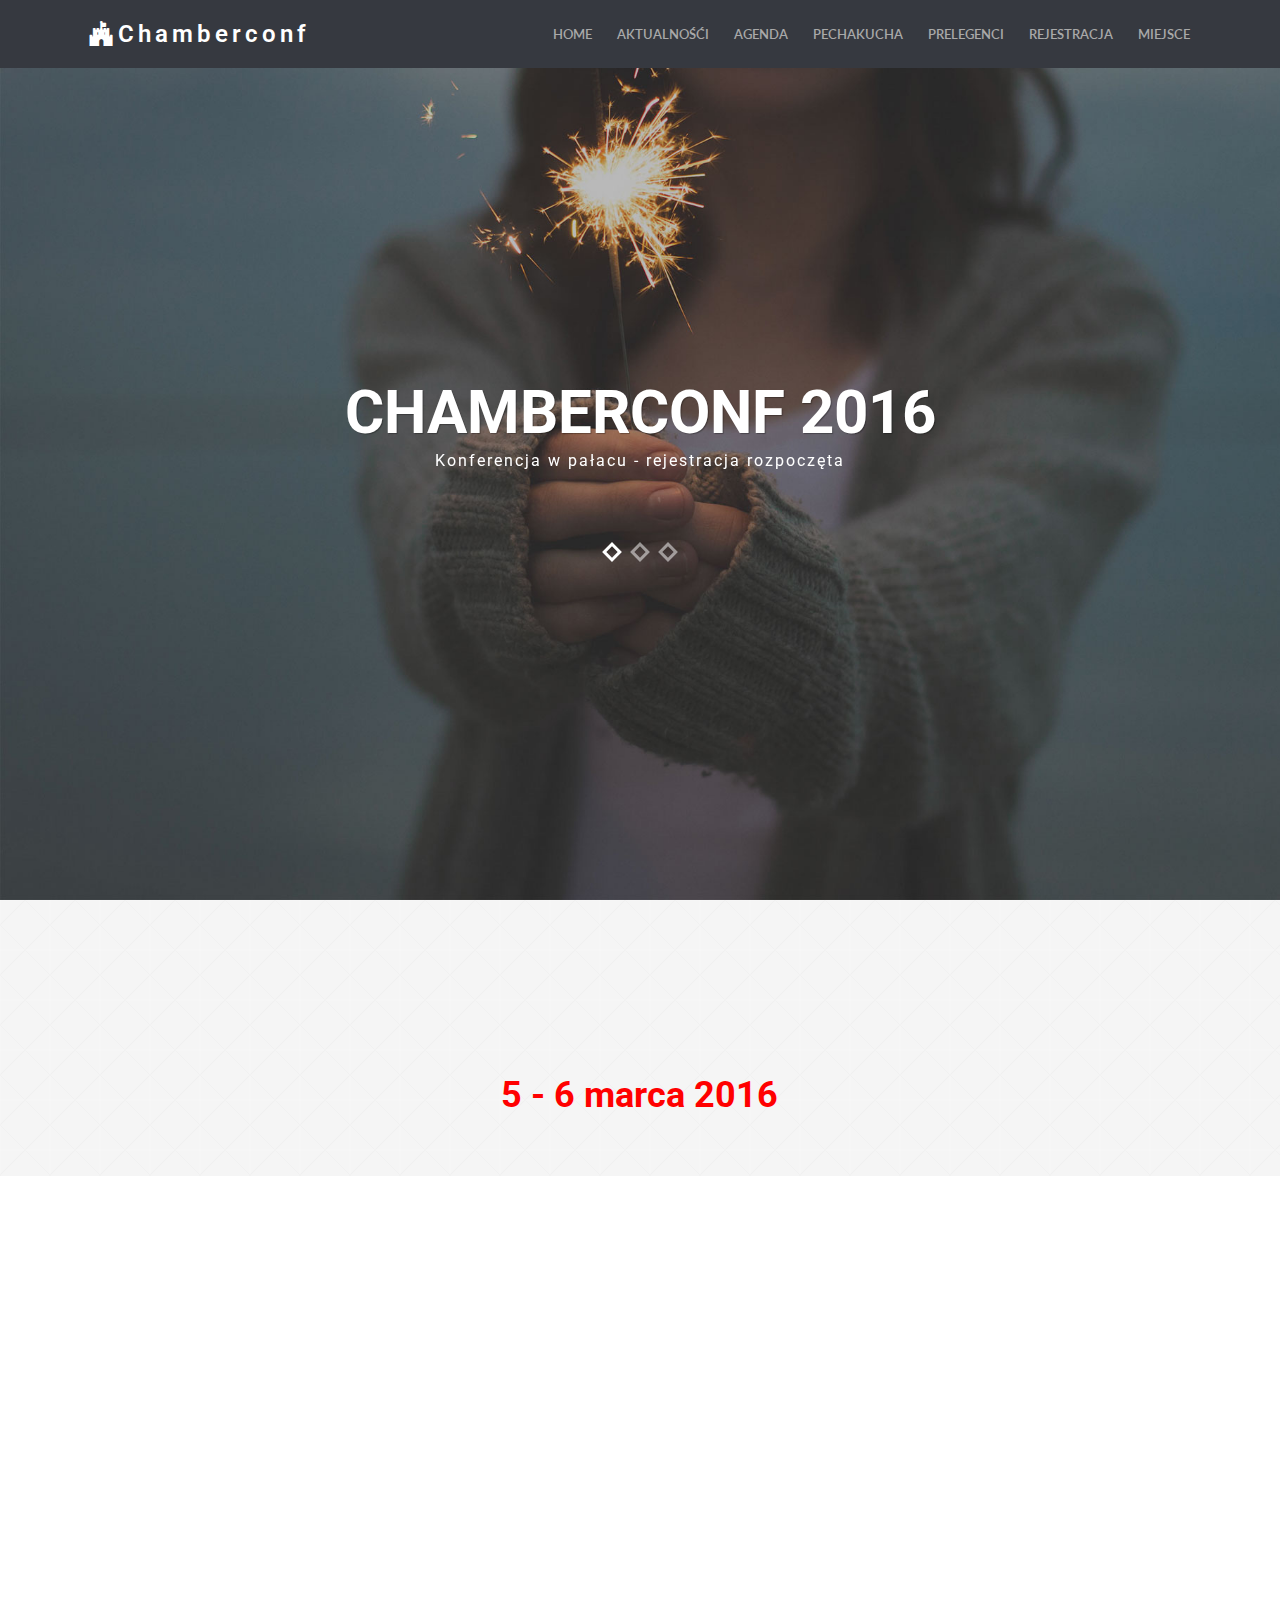
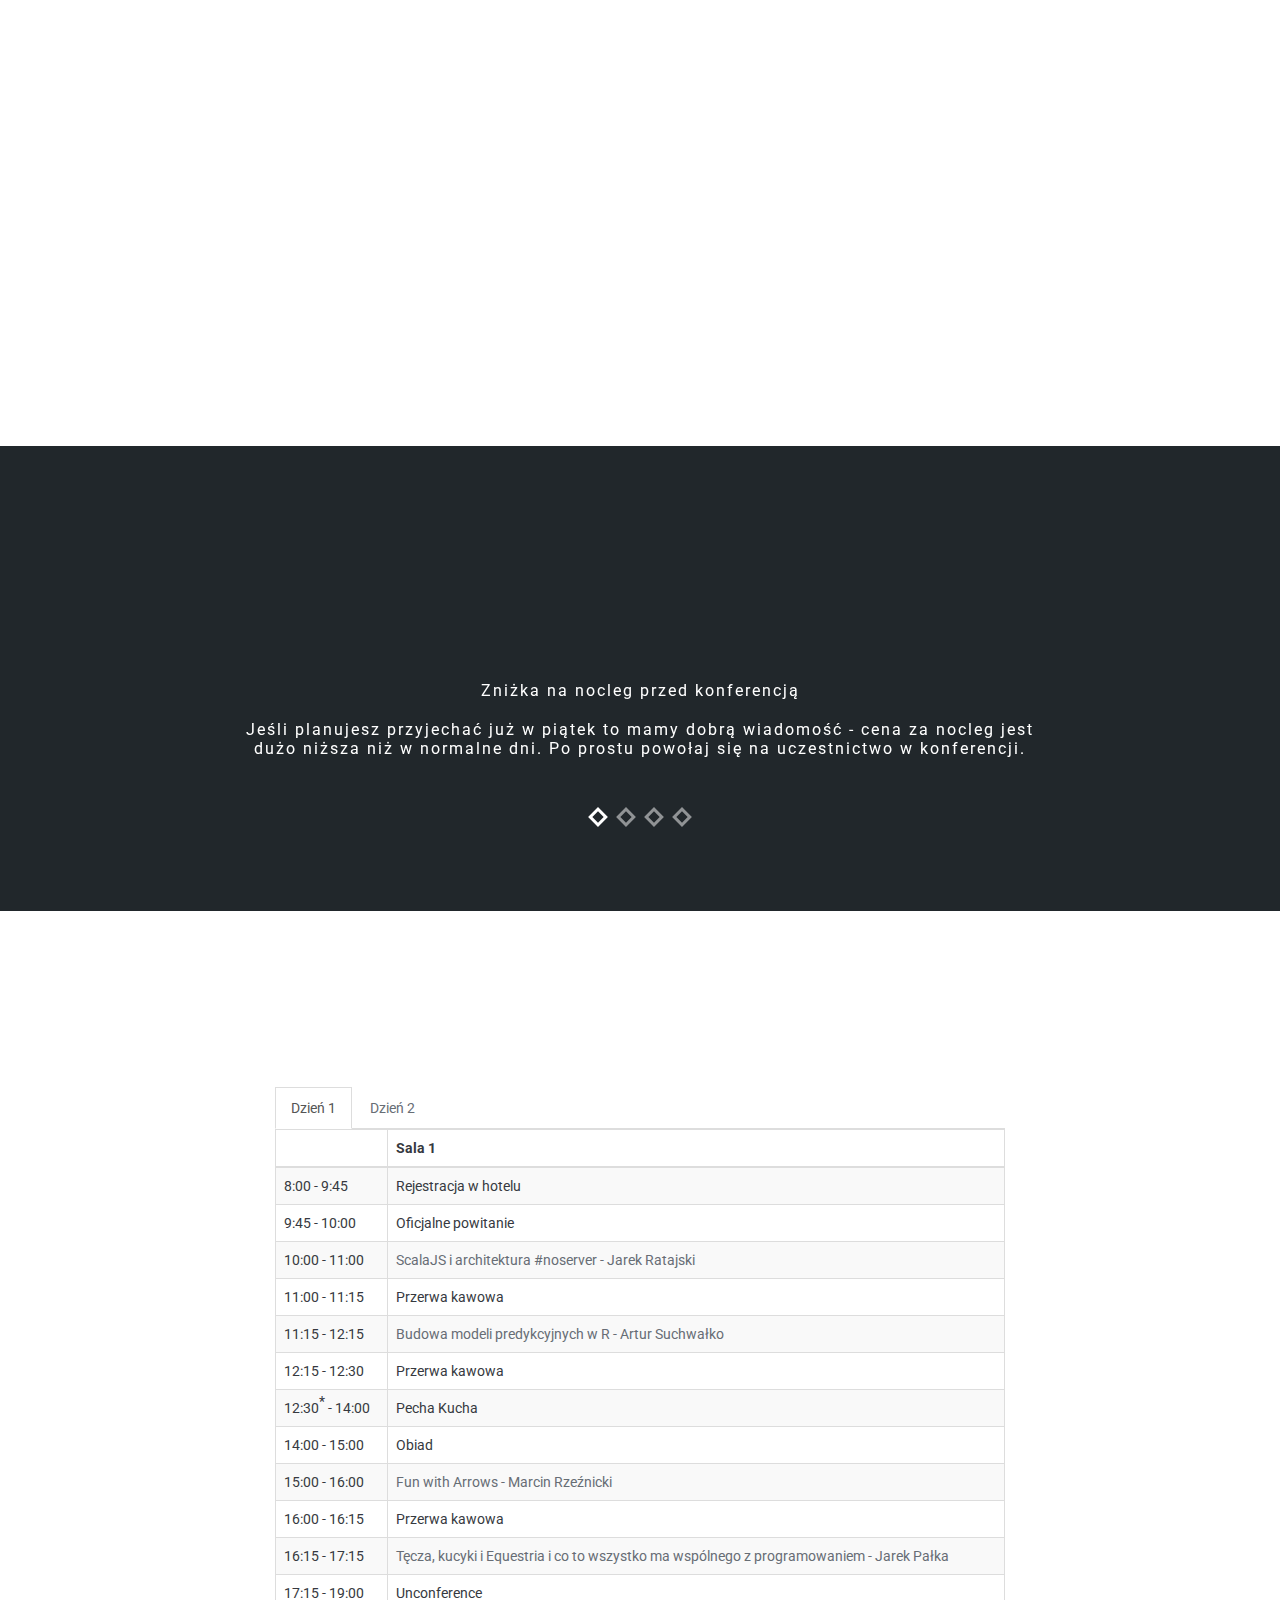
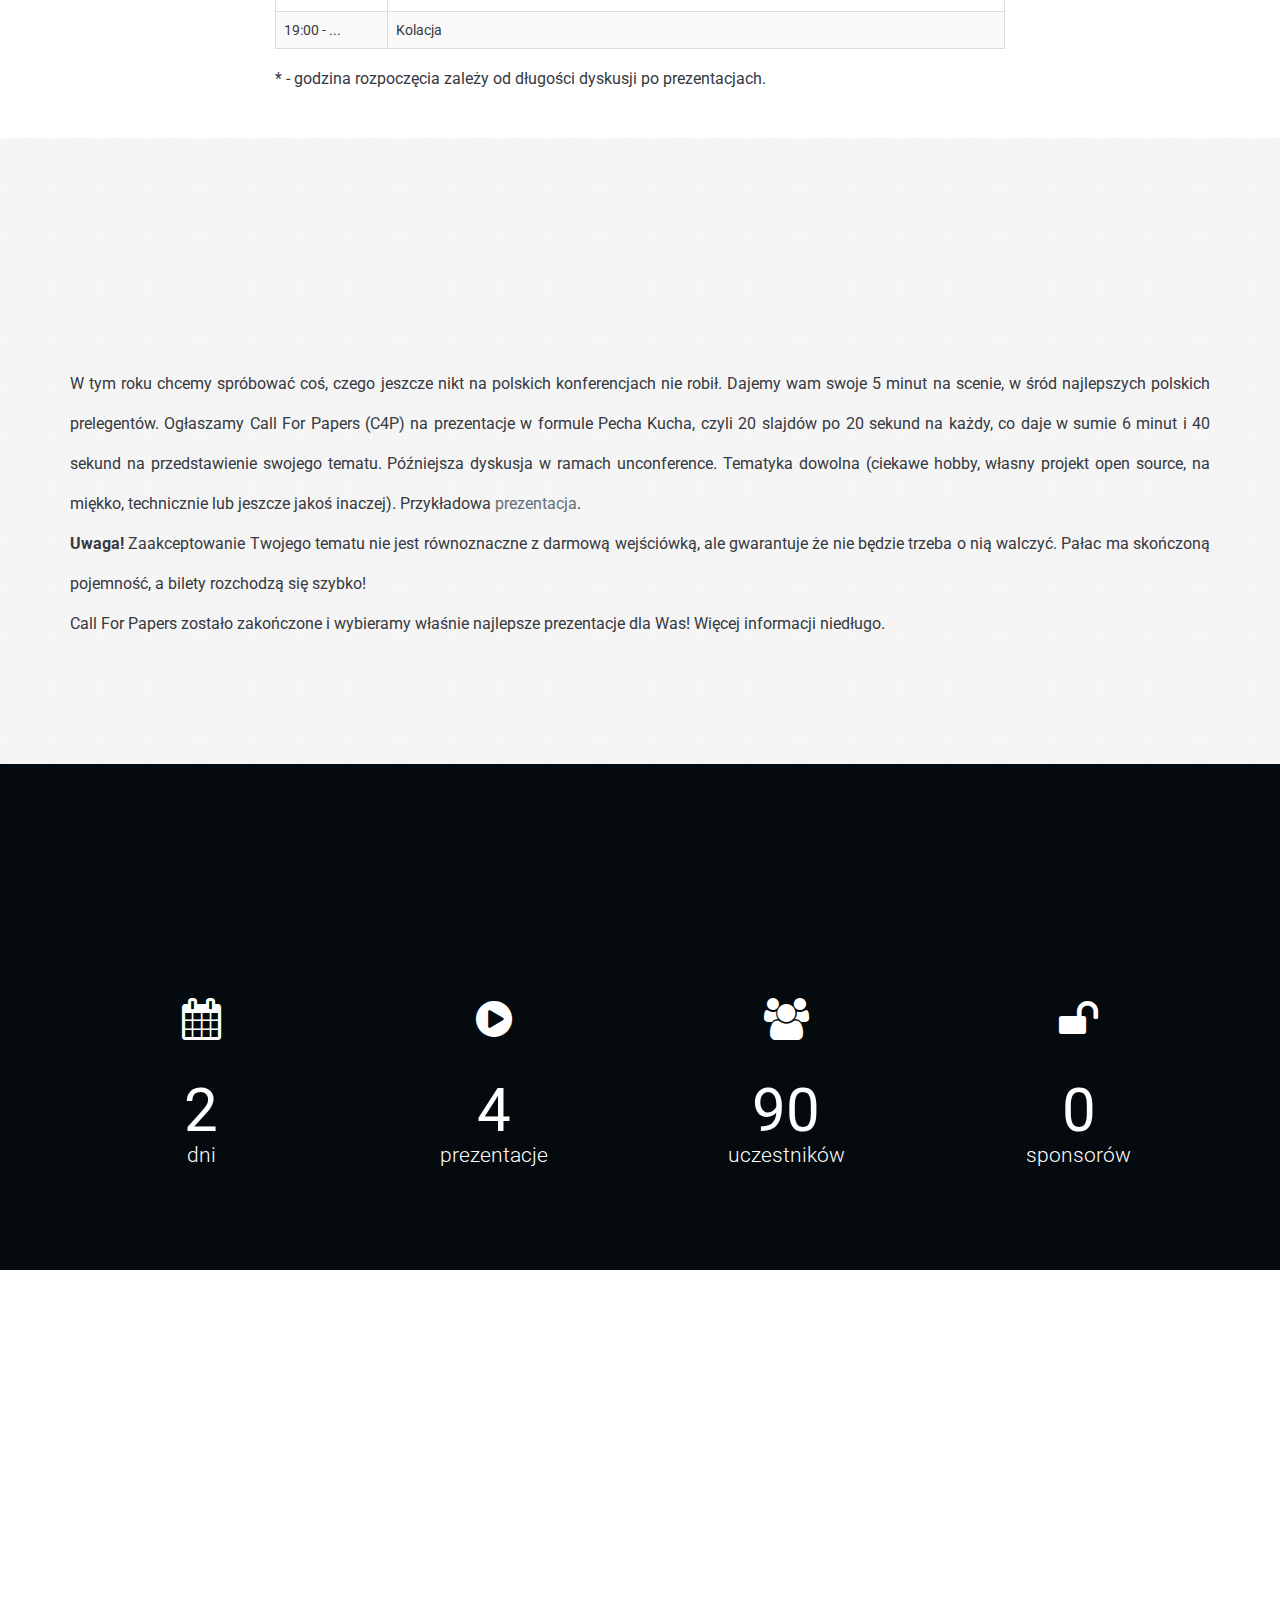
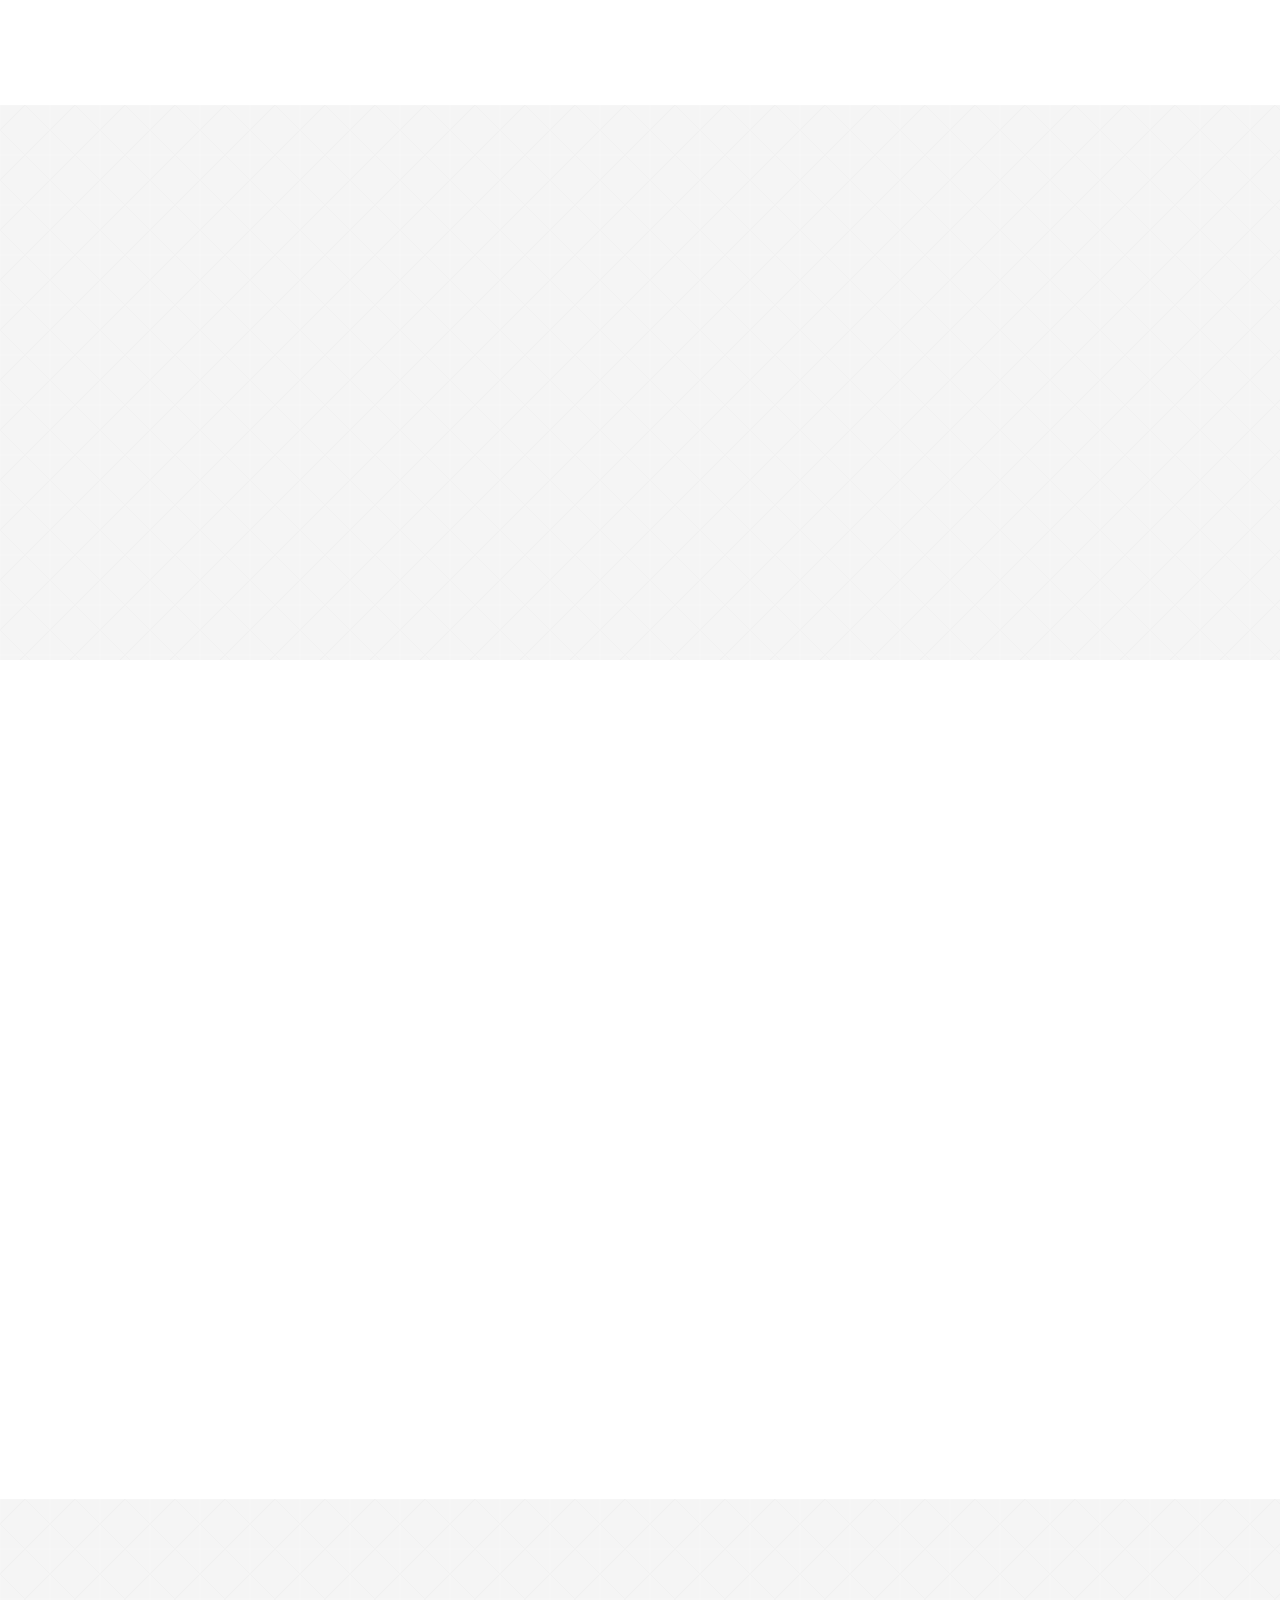
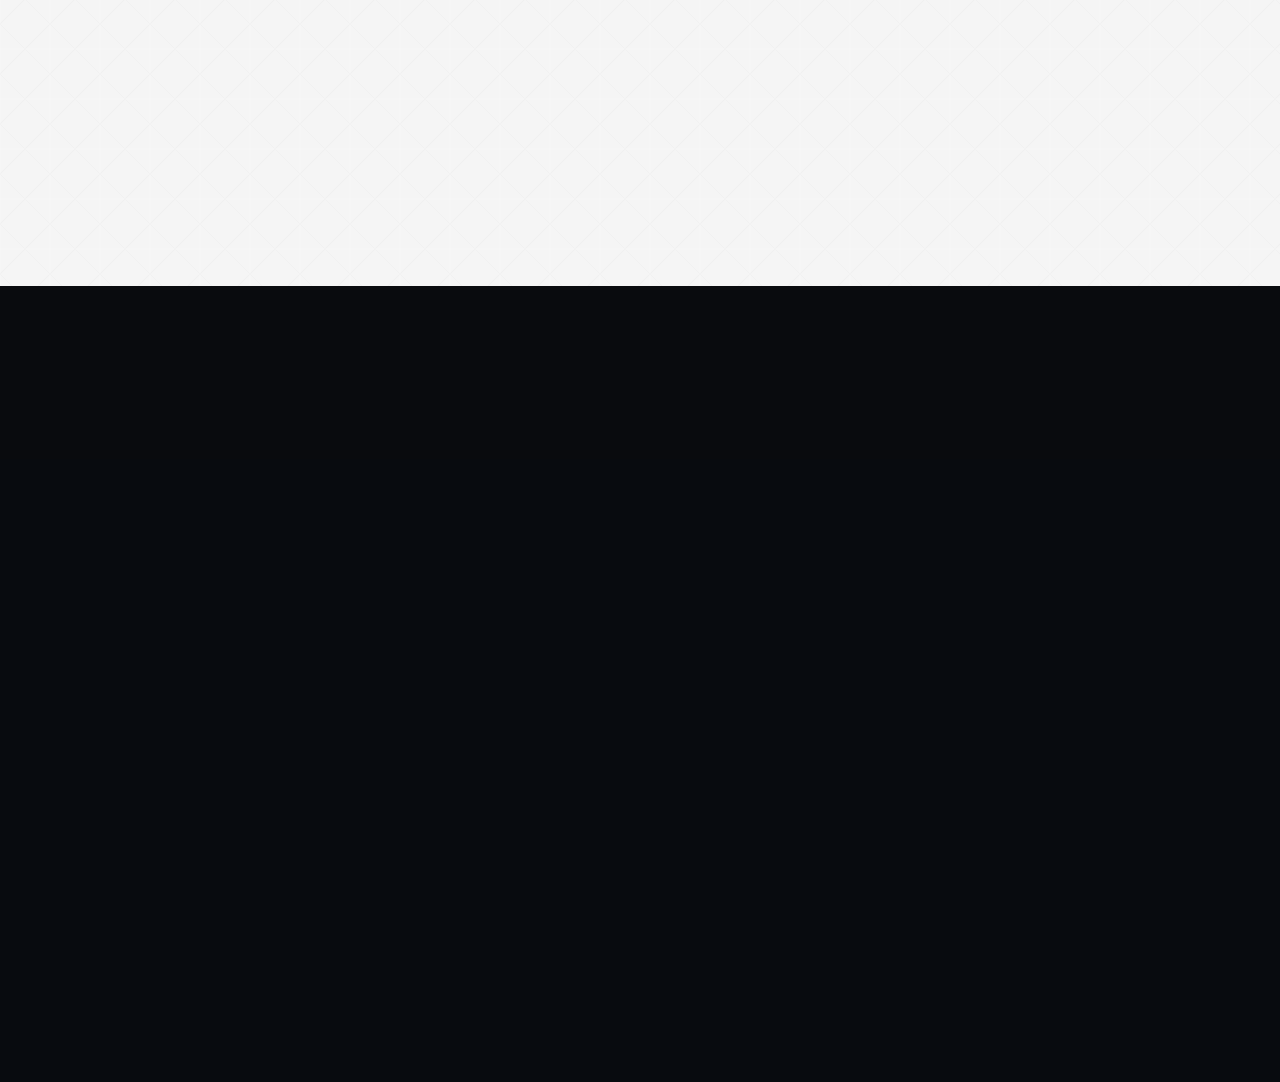
==== index.html @ f540e8da "Add BlaBlaCar frow Warshau" ====
<!doctype html>
<!--
	Template:	 Unika - Responsive One Page HTML5 Template
	Author:		 imransdesign.com
	URL:		 http://imransdesign.com/
    Designed By: https://www.behance.net/poljakova
	Version:	1.0
-->
<html lang="en-US">
<head>

    <meta charset="utf-8">
    <meta http-equiv="X-UA-Compatible" content="IE=edge">
    <title>Chamberconf 2016</title>
    <meta name="description" content="Chamberconf 2016">
    <meta name="keywords" content="Scala, Java, Conference, Unconference, Castle, Chamber, 2016"/>
    <meta name="author" content="imransdesign.com">

    <!-- Mobile Metas -->
    <meta name="viewport" content="width=device-width, initial-scale=1">

    <!-- Google Fonts  -->
    <link href='http://fonts.googleapis.com/css?family=Roboto:400,700,500' rel='stylesheet' type='text/css'>
    <!-- Body font -->
    <link href='http://fonts.googleapis.com/css?family=Lato:300,400' rel='stylesheet' type='text/css'>
    <!-- Navbar font -->

    <!-- Libs and Plugins CSS -->
    <link rel="stylesheet" href="inc/bootstrap/css/bootstrap.min.css">
    <link rel="stylesheet" href="inc/animations/css/animate.min.css">
    <link rel="stylesheet" href="inc/font-awesome/css/font-awesome.min.css"> <!-- Font Icons -->
    <link rel="stylesheet" href="inc/owl-carousel/css/owl.carousel.css">
    <link rel="stylesheet" href="inc/owl-carousel/css/owl.theme.css">

    <!-- Theme CSS -->
    <link rel="stylesheet" href="css/reset.css">
    <link rel="stylesheet" href="css/style.css">
    <link rel="stylesheet" href="css/mobile.css">

    <!-- Skin CSS -->
    <link rel="stylesheet" href="css/skin/cool-gray.css">
    <!-- <link rel="stylesheet" href="css/skin/ice-blue.css"> -->
    <!-- <link rel="stylesheet" href="css/skin/summer-orange.css"> -->
    <!-- <link rel="stylesheet" href="css/skin/fresh-lime.css"> -->
    <!-- <link rel="stylesheet" href="css/skin/night-purple.css"> -->

    <!-- HTML5 Shim and Respond.js IE8 support of HTML5 elements and media queries -->
    <!-- WARNING: Respond.js doesn't work if you view the page via file:// -->

    <!--[if lt IE 9]>
    <script src="https://oss.maxcdn.com/html5shiv/3.7.2/html5shiv.min.js"></script>
    <script src="https://oss.maxcdn.com/respond/1.4.2/respond.min.js"></script>
    <![endif]-->

</head>

<body data-spy="scroll" data-target="#main-navbar">
<div class="page-loader"></div>  <!-- Display loading image while page loads -->
<div class="body">

    <!--========== BEGIN HEADER ==========-->
    <header id="header" class="header-main">

        <!-- Begin Navbar -->
        <nav id="main-navbar" class="navbar navbar-default navbar-fixed-top" role="navigation">
            <!-- Classes: navbar-default, navbar-inverse, navbar-fixed-top, navbar-fixed-bottom, navbar-transparent. Note: If you use non-transparent navbar, set "height: 98px;" to #header -->

            <div class="container">

                <!-- Brand and toggle get grouped for better mobile display -->
                <div class="navbar-header">
                    <button type="button" class="navbar-toggle collapsed" data-toggle="collapse"
                            data-target="#bs-example-navbar-collapse-1">
                        <span class="sr-only">Toggle navigation</span>
                        <span class="icon-bar"></span>
                        <span class="icon-bar"></span>
                        <span class="icon-bar"></span>
                    </button>
                    <a class="navbar-brand page-scroll" href="index.html">Chamberconf</a>
                </div>

                <!-- Collect the nav links, forms, and other content for toggling -->
                <div class="collapse navbar-collapse" id="bs-example-navbar-collapse-1">
                    <ul class="nav navbar-nav navbar-right">
                        <li><a class="page-scroll" href="body">Home</a></li>
                        <li><a class="page-scroll" href="#testimonial-section">Aktualnośći</a></li>
                        <li><a class="page-scroll" href="#portfolio-section">Agenda</a></li>
                        <li><a class="page-scroll" href="#cta-section">PechaKucha</a></li>
                        <li><a class="page-scroll" href="#team-section">Prelegenci</a></li>
                        <li><a class="page-scroll" href="#prices-section">Rejestracja</a></li>
                        <li><a class="page-scroll" href="#contact-section">Miejsce</a></li>
                    </ul>
                </div><!-- /.navbar-collapse -->
            </div><!-- /.container -->
        </nav>
        <!-- End Navbar -->

    </header>
    <!-- ========= END HEADER =========-->


    <!-- Begin text carousel intro section -->
    <section id="text-carousel-intro-section" class="parallax" data-stellar-background-ratio="0.5"
             style="background-image: url(img/slider-bg.jpg);">

        <div class="container">
            <div class="caption text-center text-white" data-stellar-ratio="0.7">

                <div id="owl-intro-text" class="owl-carousel">
                    <div class="item">
                        <h1>Chamberconf 2016</h1>
                        <p>Konferencja w pałacu - rejestracja rozpoczęta</p>
                        <div class="extra-space-l"></div>
                        <!-- <a class="btn btn-blank" href="https://creativemarket.com/Themetorium" target="_blank" role="button">View More!</a> -->
                    </div>
                    <div class="item">
                        <h1>Samo mięcho</h1>
                        <p>Prezentacje, warsztaty, unconference, pecha kucha</p>
                        <div class="extra-space-l"></div>
                        <!-- <a class="btn btn-blank" href="https://creativemarket.com/Themetorium" target="_blank" role="button">View More!</a> -->
                    </div>
                    <div class="item">
                        <h1>Ludzie</h1>
                        <p>Konferencja nastawiona na wymianę myśli</p>
                        <div class="extra-space-l"></div>
                        <!-- <a class="btn btn-blank" href="https://creativemarket.com/Themetorium" target="_blank" role="button">View More!</a> -->
                    </div>
                </div>

            </div> <!-- /.caption -->
        </div> <!-- /.container -->

    </section>
    <!-- End text carousel intro section -->

    <section id="date-section" class="page">
        <!-- Begin page header-->
        <div class="page-header-wrapper">
            <div class="container">
                <div class="page-header text-center wow fadeInDown" data-wow-delay="0.4s">
                    <h2>Data</h2>
                    <div class="devider"></div>
                </div>
            </div>
        </div>

        <div class="col-md-offset-4 col-md-4">
            <h1 class="conference-date">5 - 6 marca 2016</h1>
        </div>

    </section>
    <!-- End team-->


    <!-- Begin about section -->
    <section id="about-section" class="page bg-style1">
        <!-- Begin page header-->
        <div class="page-header-wrapper">
            <div class="container">
                <div class="page-header text-center wow fadeInUp" data-wow-delay="0.3s">
                    <h2>Idea</h2>
                    <div class="devider"></div>
                    <p class="subtitle">Czemu Chamberconf jest inny?</p>
                </div>
            </div>
        </div>
        <!-- End page header-->

        <!-- Begin roatet box-2 -->
        <div class="rotate-box-2-wrapper">
            <div class="container">
                <div class="row">
                    <div class="col-md-3 col-sm-6">
                        <a href="#" class="rotate-box-2 square-icon text-center wow zoomIn" data-wow-delay="0">
                            <span class="rotate-box-icon"><i class="fa fa-comments-o"></i></span>
                            <div class="rotate-box-info">
                                <h4>Wymiana myśli</h4>
                                <p style="text-align: justify;">W tym roku powracamy z naszą wyjątkową
                                    zamko-konferencją. Spotykamy się w nowym pałacu, ale niezmiennie z najlepszymi
                                    prelegentami oraz nowymi pomysłami, które wciągną Was jeszcze bardziej w
                                    niepowtarzalny klimat Chamberconf.
                                    Tak jak ostatnio, prezentacje są tylko dodatkiem. Nie oszukujmy się, nagrania video
                                    są, albo niedługo będą, na youtubie. To czego nie znajdziesz na twitterze,
                                    facebooku, czy innym social-miejscu to klimat. To rozmowy, kontakt z innymi, wymiana
                                    pomysłów i wspólne działanie. Sprzyjała będzie temu kameralność i cisza, którą
                                    zapewnią mury Pałacu w Łagowie.</p>
                            </div>
                        </a>
                    </div>

                    <div class="col-md-3 col-sm-6">
                        <a href="#" class="rotate-box-2 square-icon text-center wow zoomIn" data-wow-delay="0.2s">
                            <span class="rotate-box-icon"><i class="fa fa-smile-o"></i></span>
                            <div class="rotate-box-info">
                                <h4>Brak ścisłych ram</h4>
                                <p style="text-align: justify;">Jedyną pewną rzeczą jest pora obiadów. Czas trwania
                                    prezentacji jest umowny, nie będziemy ograniczać rozmów, ani pytań. Jeśli któraś
                                    prezentacja się przeciągnie, następna zacznie się później, tak po prostu.</p>
                            </div>
                        </a>
                    </div>

                    <div class="col-md-3 col-sm-6">
                        <a href="#" class="rotate-box-2 square-icon text-center wow zoomIn" data-wow-delay="0.4s">
                            <span class="rotate-box-icon"><i class="fa fa-unlock"></i></span>
                            <div class="rotate-box-info">
                                <h4>Bez sponsorów</h4>
                                <p style="text-align: justify;">Nie rozdajemy piłeczek, joj, nie zapraszamy sponsorów.
                                    Mamy dzięki temu niezakłóconą niczym atmosterę, z dala od miejskiego zgiełku.</p>
                            </div>
                        </a>
                    </div>

                    <div class="col-md-3 col-sm-6">
                        <a href="#" class="rotate-box-2 square-icon text-center wow zoomIn" data-wow-delay="0.6s">
                            <span class="rotate-box-icon"><i class="fa fa-star-o"></i></span>
                            <div class="rotate-box-info">
                                <h4>Najlepsi prelegenci</h4>
                                <p style="text-align: justify;">Oferujemy najlepszych polskich prezenterów, których sami
                                    starannie dobieramy. To uczestnicy są największą wartością konferencji!</p>
                            </div>
                        </a>
                    </div>

                </div> <!-- /.row -->
            </div> <!-- /.container -->

        </div>
        <!-- End rotate-box-2 -->

        <div class="extra-space-l"></div>

    </section>
    <!-- End about section -->

    <!-- Begin testimonials -->
    <section id="testimonial-section">
        <div id="testimonial-trigger" class="testimonial text-white parallax" data-stellar-background-ratio="0.5"
             style="background-image: url(img/chamber2.jpg);">
            <div class="cover"></div>
            <!-- Begin page header-->
            <div class="page-header-wrapper">
                <div class="container">
                    <div class="page-header text-center wow fadeInDown" data-wow-delay="0.4s">
                        <h2>Aktualności</h2>
                        <div class="devider"></div>
                        <p class="subtitle">Co się teraz dzieje</p>
                    </div>
                </div>
            </div>
            <!-- End page header-->
            <div class="container">
                <div class="testimonial-inner center-block text-center">
                    <div id="owl-testimonial" class="owl-carousel">
                        <div class="item">
                            <blockquote>
                                <p>Zniżka na nocleg przed konferencją</p>
                                <p>Jeśli planujesz przyjechać już w piątek to mamy dobrą wiadomość - cena za nocleg jest dużo niższa niż w normalne dni. Po prostu powołaj się na uczestnictwo w konferencji.</p>
                                <!--<footer><cite title="Source Title">John Doe</cite></footer>-->
                            </blockquote>
                        </div>
                        <div class="item">
                            <blockquote>
                                <p>Ruszyła rejestracja</p>
                                <p><a href="http://chamberconf2016.evenea.pl/" target="_blank">Zarejestruj się!</a></p>
                                <!--<footer><cite title="Source Title">Daryl Hodgeman</cite></footer>-->
                            </blockquote>
                        </div>
                        <div class="item">
                            <blockquote>
                                <p>Zachęcamy do <a
                                        href="https://www.blablacar.pl/znajdz-wspolne-przejazdy/wroclaw/zgorzelec/#?fn=Wroc%C5%82aw&fc=51.107885|17.038538&fcc=PL&tn=Zgorzelec&tc=51.149636|15.006564&tcc=PL&db=04%2F03%2F2016&sort=trip_date&order=asc&limit=10&page=1"
                                        target="_blank">wspólnych podróży na Chamberconf</a>.</p>
                                <p>Zgłaszajcie / szukajcie przejazdów na portalu <a href="https://www.blablacar.pl/"
                                                                                    target="_blank">BlaBlaCar</a>
                                    podając miejsce docelowe na Zgorzelec i pisząc w opisie o Chamberconf.</p>
                                <p>
                                    Przykładowe wyniki wyszukiwania: <a href="https://www.blablacar.pl/znajdz-wspolne-przejazdy/wroclaw/zgorzelec/#?fn=Wroc%C5%82aw&fc=51.107885|17.038538&fcc=PL&tn=Zgorzelec&tc=51.149636|15.006564&tcc=PL&db=04%2F03%2F2016&sort=trip_date&order=asc&limit=10&page=1"
                                       target="_blank">z Wrocławia</a>,
									   <a href="https://www.blablacar.pl/search?fn=Warszawa&fc=52.229676|21.012229&fcc=PL&tn=Zgorzelec&tc=51.149636|15.006564&tcc=PL&db=04%2F03%2F2016" target="_blank">z Warszawy</a>.
									   </p>
                                <!--<footer><cite title="Source Title">John Doe</cite></footer>-->
                            </blockquote>
                        </div>
                        <div class="item">
                            <blockquote>
                                <p>PechaKucha call for papers zakończona</p>
                                <p>Dziękujemy za zgłoszenia</p>
                                <!--<footer><cite title="Source Title">John Doe</cite></footer>-->
                            </blockquote>
                        </div>
                    </div>
                </div>
            </div>
        </div>
    </section>
    <!-- End testimonials -->


    <!-- Begin Portfolio -->
    <section id="portfolio-section" class="page bg-style1">
        <div class="container">
            <div class="row">
                <div class="col-md-12">
                    <div class="portfolio">
                        <!-- Begin page header-->
                        <div class="page-header-wrapper">
                            <div class="container">
                                <div class="page-header text-center wow fadeInDown" data-wow-delay="0.4s">
                                    <h2>Agenda</h2>
                                    <div class="devider"></div>
                                </div>
                            </div>
                        </div>
                        <!-- End page header-->
                        <div class="col-md-8 col-md-offset-2">
                            <ul class="nav nav-tabs">
                                <li class="active"><a data-toggle="tab" href="#dzien1">Dzień 1</a></li>
                                <li><a data-toggle="tab" href="#dzien2">Dzień 2</a></li>
                            </ul>
                            <div class="tab-content">
                                <div id="dzien1" class="tab-pane fade in active">
                                    <table class="table table-bordered table-striped">
                                        <thead>
                                        <tr>
                                            <th></th>
                                            <th>Sala 1</th>
                                        </tr>
                                        </thead>
                                        <tbody>
                                        <tr>
                                            <td>8:00 - 9:45</td>
                                            <td>Rejestracja w hotelu</td>
                                        </tr>
                                        <tr>
                                            <td>9:45 - 10:00</td>
                                            <td>Oficjalne powitanie</td>
                                        </tr>
                                        <tr>
                                            <td>10:00 - 11:00</td>
                                            <td><a href="jarek_ratajski.html">ScalaJS i architektura #noserver - Jarek Ratajski</a></td>
                                        </tr>
                                        <tr>
                                            <td>11:00 - 11:15</td>
                                            <td>Przerwa kawowa</td>
                                        </tr>
                                        <tr>
                                            <td>11:15 - 12:15</td>
                                            <td><a href="artur_suchwalko.html">Budowa modeli predykcyjnych w R - Artur Suchwałko</a></td>
                                        </tr>
                                        <tr>
                                            <td>12:15 - 12:30</td>
                                            <td>Przerwa kawowa</td>
                                        </tr>
                                        <tr>
                                            <td>12:30<sup>*</sup> - 14:00</td>
                                            <td>Pecha Kucha</td>
                                        </tr>
                                        <tr>
                                            <td>14:00 - 15:00</td>
                                            <td>Obiad</td>
                                        </tr>
                                        <tr>
                                            <td>15:00 - 16:00</td>
                                            <td><a href="marcin_rzeznicki.html">Fun with Arrows - Marcin Rzeźnicki</a></td>
                                        </tr>
                                        <tr>
                                            <td>16:00 - 16:15</td>
                                            <td>Przerwa kawowa</td>
                                        </tr>
                                        <tr>
                                            <td>16:15 - 17:15</td>
                                            <td><a href="jaroslaw_palka.html">Tęcza, kucyki i Equestria i co to wszystko ma wspólnego z programowaniem - Jarek Pałka</a></td>
                                        </tr>
                                        <tr>
                                            <td>17:15 - 19:00</td>
                                            <td>Unconference</td>
                                        </tr>
                                        <tr>
                                            <td>19:00 - ...</td>
                                            <td>Kolacja</td>
                                        </tr>
                                        </tbody>
                                    </table>
                                    <p>* - godzina rozpoczęcia zależy od długości dyskusji po prezentacjach.</p>
                                </div>
                                <div id="dzien2" class="tab-pane fade">
                                    <table class="table table-bordered table-striped">
                                        <thead>
                                        <tr>
                                            <th></th>
                                            <th>Sala 1</th>
                                            <th>Sala 2</th>
                                        </tr>
                                        </thead>
                                        <tbody>
                                        <tr>
                                            <td>10:00 - 10:15</td>
                                            <td colspan="2">Wprowadzenie</td>
                                        </tr>
                                        <tr>
                                            <td>10:15 - 13:00</td>
                                            <td>Pierwsza sesja <a href="http://leanpoker.org/">Lean Pokera</a>.</td>
                                            <td>Pierwsza sesja <a href="https://scalatron.github.io/">Scalatronu</a>
                                                oraz <a href="http://hackergarten.net/">hackergarten</a><sup>*</sup>.
                                            </td>
                                        </tr>
                                        <tr>
                                            <td>13:00 - 14:00</td>
                                            <td colspan="2">Obiad</td>
                                        </tr>
                                        <tr>
                                            <td>14:00 - 16:45</td>
                                            <td>Druga sesja <a href="http://leanpoker.org/">Lean Pokera</a>.</td>
                                            <td>Druga sesja <a href="https://scalatron.github.io/">Scalatronu</a>
                                                oraz <a href="http://hackergarten.net/">hackergarten</a>.
                                            </td>
                                        </tr>
                                        <tr>
                                            <td>16:45 - 17:00</td>
                                            <td colspan="2">Oficjalne zakończenie</td>
                                        </tr>
                                        </tbody>
                                    </table>
                                    <p>* - Zachęcamy do zgłaszania własnych projektów.</p>
                                </div>
                            </div>
                        </div>

                    </div>
                </div>
            </div>
        </div>
    </section>
    <!-- End portfolio -->


    <!-- Begin cta -->
    <section id="cta-section">
        <div class="cta">
            <div class="container">
                <div class="row">

                    <!-- Begin page header-->
                    <div class="page-header-wrapper">
                        <div class="container">
                            <div class="page-header text-center wow fadeInDown" data-wow-delay="0.4s">
                                <h2>PechaKucha</h2>
                                <div class="devider"></div>
                                <p class="subtitle">20 slajdów x 20 sekund</p>
                            </div>
                        </div>
                    </div>
                    <!-- End page header-->


                    <div class="col-md-3">

                    </div>

                    <div class="col-md-12">
                        <p class="description">W tym roku chcemy spróbować coś, czego
                            jeszcze nikt na polskich konferencjach nie robił. Dajemy wam swoje 5 minut na scenie, w śród
                            najlepszych polskich prelegentów.
                            Ogłaszamy Call For Papers (C4P) na prezentacje w formule Pecha Kucha, czyli 20 slajdów
                            po 20 sekund na każdy, co daje w sumie 6 minut i 40 sekund na przedstawienie swojego tematu.
                            Późniejsza dyskusja w ramach unconference. Tematyka dowolna (ciekawe hobby, własny projekt
                            open source, na miękko, technicznie lub jeszcze jakoś inaczej). Przykładowa <a
                                    href="https://www.youtube.com/watch?v=QZDJi-T_hlI">prezentacja</a>.</p>
                        
                        <p class="description"><b>Uwaga!</b> Zaakceptowanie Twojego tematu
                            nie jest równoznaczne z darmową wejściówką, ale gwarantuje że nie będzie trzeba o nią
                            walczyć. Pałac ma skończoną pojemność, a bilety rozchodzą się szybko!</p>
						
						<p class="description">Call For Papers zostało zakończone i wybieramy właśnie najlepsze prezentacje dla Was! Więcej informacji niedługo.</p>
                    </div>

                    <div class="col-md-4">

                    </div>


                    <div class="container col-md-4">
                        <!-- Cta Button -->
                        <div class="extra-space-l"></div>
                        <div class="text-center">
                        </div>
                    </div> <!-- /.container -->

                </div> <!-- /.row -->
            </div> <!-- /.container -->
        </div>
    </section>
    <!-- End cta -->


    <!-- Begin counter up -->
    <section id="counter-section">
        <div id="counter-up-trigger" class="counter-up text-white parallax" data-stellar-background-ratio="0.5"
             style="background-image: url(img/chamber1.jpg);">
            <div class="cover"></div>
            <!-- Begin page header-->
            <div class="page-header-wrapper">
                <div class="container">
                    <div class="page-header text-center wow fadeInDown" data-wow-delay="0.4s">
                        <h2>Liczby</h2>
                        <div class="devider"></div>
                        <p class="subtitle">Chamberconf w liczbach</p>
                    </div>
                </div>
            </div>
            <!-- End page header-->
            <div class="container">

                <div class="row">

                    <div class="fact text-center col-md-3 col-sm-6">
                        <div class="fact-inner">
                            <i class="fa fa-calendar fa-3x"></i>
                            <div class="extra-space-l"></div>
                            <span class="counter">2</span>
                            <p class="lead">dni</p>
                        </div>
                    </div>

                    <div class="fact text-center col-md-3 col-sm-6">
                        <div class="fact-inner">
                            <i class="fa fa-play-circle fa-3x"></i>
                            <div class="extra-space-l"></div>
                            <span class="counter">4</span>
                            <p class="lead">prezentacje</p>
                        </div>
                    </div>

                    <div class="fact text-center col-md-3 col-sm-6">
                        <div class="fact-inner">
                            <i class="fa fa-users fa-3x"></i>
                            <div class="extra-space-l"></div>
                            <span class="counter">90</span>
                            <p class="lead">uczestników</p>
                        </div>
                    </div>

                    <div class="fact last text-center col-md-3 col-sm-6">
                        <div class="fact-inner">
                            <i class="fa fa-unlock fa-3x"></i>
                            <div class="extra-space-l"></div>
                            <span class="counter">0</span>
                            <p class="lead">sponsorów</p>
                        </div>
                    </div>

                </div> <!-- /.row -->
            </div> <!-- /.container -->
        </div>
    </section>
    <!-- End counter up -->


    <!-- Begin team-->
    <section id="team-section" class="page">
        <!-- Begin page header-->
        <div class="page-header-wrapper">
            <div class="container">
                <div class="page-header text-center wow fadeInDown" data-wow-delay="0.4s">
                    <h2>Prelegenci</h2>
                    <div class="devider"></div>
                    <p class="subtitle">Najlepsi prelegenci</p>
                </div>
            </div>
        </div>
        <!-- End page header-->
        <div class="container">
            <div class="row">
                <div class="team-items">
                    <div class="col-md-2">
                        <div class="team-container wow bounceIn" data-wow-delay="0.2s">
                            <div class="team-item">
                                <div class="team-triangle">
                                    <div class="content">
                                        <a href="jaroslaw_palka.html">
                                            <img src="img/team/jaroslaw_palka.jpg" alt="title"/>
                                            <div class="team-hover text-center">
                                                <i class="fa fa-male"></i>
                                                <p>Jarosław Pałka</p>
                                            </div>
                                        </a>
                                    </div>
                                </div>
                            </div>
                        </div>
                    </div>
                    <div class="col-md-2">
                        <div class="team-container wow bounceIn" data-wow-delay="0.3s">
                            <div class="team-item">
                                <div class="team-triangle">
                                    <div class="content">
                                      <a href="jarek_ratajski.html">
                                        <img src="img/team/jaroslaw_ratajski.jpg" alt="title"/>
                                        <div class="team-hover text-center">
                                            <i class="fa fa-male"></i>
                                            <p>Jarek Ratajski</p>
                                        </div>
                                      </a>
                                    </div>
                                </div>
                            </div>
                        </div>
                    </div>
                    <div class="col-md-2">
                        <div class="team-container wow bounceIn" data-wow-delay="0.4s">
                            <div class="team-item">
                                <div class="team-triangle">
                                  <div class="content">
				    <a href="marcin_rzeznicki.html">
                                        <img src="img/team/marcin_rzeznicki.jpg" alt="title"/>
                                        <div class="team-hover text-center">
                                            <i class="fa fa-male"></i>
                                            <p>Marcin Rzeźnicki</p>
                                        </div>
				    </a>
                                  </div>
                                </div>
                            </div>
                        </div>
                    </div>

                    <div class="col-md-2">
                        <div class="team-container wow bounceIn" data-wow-delay="0.5s">
                            <div class="team-item">
                                <div class="team-triangle">
                                  <div class="content">
				    <a href="artur_suchwalko.html">
                                        <img src="img/team/artur_suchwalko.jpg" alt="title"/>
                                        <div class="team-hover text-center">
                                            <i class="fa fa-male"></i>
                                            <p>Artur Suchwałko</p>
                                        </div>
				    </a>
                                  </div>
                                </div>
                            </div>
                        </div>
                    </div>
                    <div class="clearfix"></div>
                </div>
            </div>
        </div>

    </section>
    <!-- End team-->


    <!-- Begin organizers team-->
    <section id="org-team-section" class="page">
        <!-- Begin page header-->
        <div class="page-header-wrapper">
            <div class="container">
                <div class="page-header text-center wow fadeInDown" data-wow-delay="0.4s">
                    <h2>Organizatorzy</h2>
                    <div class="devider"></div>
                    <p class="subtitle">czyli sprawcy całego zamieszania</p>
                </div>
            </div>
        </div>
        <!-- End page header-->
        <div class="container">
            <div class="row">
                <div class="team-items">
                    <div class="col-md-2">
                        <div class="team-container wow bounceIn" data-wow-delay="0.2s">
                            <div class="team-item">
                                <div class="team-triangle">
                                    <div class="content">
                                        <img src="img/team/mgl.jpg" alt="title"/>
                                        <div class="team-hover text-center">
                                            <i class="fa fa-male"></i>
                                            <p>Mateusz Glapiński</p>
                                        </div>
                                    </div>
                                </div>
                            </div>
                        </div>
                    </div>
                    <div class="col-md-2">
                        <div class="team-container wow bounceIn" data-wow-delay="0.3s">
                            <div class="team-item">
                                <div class="team-triangle">
                                    <div class="content">
                                        <img src="img/team/lukeindykiewicz.jpg" alt="title"/>
                                        <div class="team-hover text-center">
                                            <i class="fa fa-male"></i>
                                            <p>Łukasz Indykiewicz</p>
                                        </div>
                                    </div>
                                </div>
                            </div>
                        </div>
                    </div>
                    <div class="col-md-2">
                        <div class="team-container wow bounceIn" data-wow-delay="0.4s">
                            <div class="team-item">
                                <div class="team-triangle">
                                    <div class="content">
                                        <img src="img/team/koziolek.jpg" alt="title"/>
                                        <div class="team-hover text-center">
                                            <i class="fa fa-male"></i>
                                            <p>Bartek Kuczyński</p>
                                        </div>
                                    </div>
                                </div>
                            </div>
                        </div>
                    </div>

                    <div class="col-md-2">
                        <div class="team-container wow bounceIn" data-wow-delay="0.5s">
                            <div class="team-item">
                                <div class="team-triangle">
                                    <div class="content">
                                        <img src="img/team/marcinmatuszak.jpg" alt="title"/>
                                        <div class="team-hover text-center">
                                            <i class="fa fa-male"></i>
                                            <p>Marcin Matuszak</p>
                                        </div>
                                    </div>
                                </div>
                            </div>
                        </div>
                    </div>
                    <div class="col-md-2">
                        <div class="team-container wow bounceIn" data-wow-delay="0.6s">
                            <div class="team-item">
                                <div class="team-triangle">
                                    <div class="content">
                                        <img src="img/team/mstachniuk.jpg" alt="title"/>
                                        <div class="team-hover text-center">
                                            <i class="fa fa-male"></i>
                                            <p>Marcin Stachniuk</p>
                                        </div>
                                    </div>
                                </div>
                            </div>
                        </div>
                    </div>
                    <div class="col-md-2">
                        <div class="team-container wow bounceIn" data-wow-delay="0.7s">
                            <div class="team-item">
                                <div class="team-triangle">
                                    <div class="content">
                                        <img src="img/team/pszulc.jpg" alt="title"/>
                                        <div class="team-hover text-center">
                                            <i class="fa fa-male"></i>
                                            <p>Paweł Szulc</p>
                                        </div>
                                    </div>
                                </div>
                            </div>
                        </div>
                    </div>
                    <div class="col-md-2">
                        <div class="team-container wow bounceIn" data-wow-delay="0.8s">
                            <div class="team-item">
                                <div class="team-triangle">
                                    <div class="content">
                                        <img src="img/team/azielazny.jpg" alt="title"/>
                                        <div class="team-hover text-center">
                                            <i class="fa fa-male"></i>
                                            <p>Artur Zielazny</p>
                                        </div>
                                    </div>
                                </div>
                            </div>
                        </div>
                    </div>
                    <div class="clearfix"></div>
                </div>
            </div>
        </div>

    </section>
    <!-- End team-->


    <!-- Begin prices section -->
    <section id="prices-section" class="page">

        <!-- Begin page header-->
        <div class="page-header-wrapper">
            <div class="container">
                <div class="page-header text-center wow fadeInDown" data-wow-delay="0.4s">
                    <h2>Rejestracja</h2>
                    <div class="devider"></div>
                </div>
            </div>
        </div>
        <!-- End page header-->

        <div class="extra-space-l"></div>

        <!-- Begin prices -->
        <div class="prices">
            <div class="container">
                <div class="row">

                    <div class="price-box col-sm-12 col-md-3"></div>

                    <div class="price-box col-sm-12 col-md-6 price-box-featured wow flipInY" data-wow-delay="0.5s">
                        <div class="panel panel-default">
                            <div class="panel-heading text-center">
                                <i class="fa fa-check fa-2x"></i>
                                <h3>Płaska stawka</h3>
                            </div>
                            <div class="panel-body text-center">
                                <p class="lead"><strong>PLN 400</strong></p>
                            </div>
                            <ul class="list-group text-center">
                                <li class="list-group-item">świetne prezentacje</li>
                                <li class="list-group-item">ciekawe warsztaty</li>
                                <li class="list-group-item">Pecha Kucha</li>
                                <li class="list-group-item">dwudaniowy obiad, uroczysta kolacja i zimny bufet (sobota)
                                </li>
                                <li class="list-group-item">nocleg (współdzielone pokoje)</li>
                                <li class="list-group-item">śniadanie i dwudaniowy obiad (niedziela)</li>
                                <li class="list-group-item">kawa, herbata, ciasteczka</li>
                            </ul>
                            <div class="panel-footer text-center">
                                <a class="btn btn-default" href="http://chamberconf2016.evenea.pl/" target="_blank">Zarejestruj
                                    się!</a>
                            </div>
                        </div>
                    </div>


                </div> <!-- /.row -->
            </div> <!-- /.container -->
        </div>
        <!-- End prices -->
        <div class="extra-space-l"></div>
    </section>
    <!-- End prices section -->


    <!-- Begin social section -->
    <section id="social-section">

        <!-- Begin page header-->
        <div class="page-header-wrapper">
            <div class="container">
                <div class="page-header text-center wow fadeInDown" data-wow-delay="0.4s">
                    <h2>Social media</h2>
                    <div class="devider"></div>
                    <p class="subtitle">Czyli co ludzie ćwierkają o naszej konferencji</p>
                </div>
            </div>
        </div>
        <!-- End page header-->

        <div class="container">
            <ul class="social-list">
                <li><a href="https://www.facebook.com/chamberconf"
                       class="rotate-box-1 square-icon text-center wow zoomIn" data-wow-delay="0.3s"><span
                        class="rotate-box-icon"><i class="fa fa-facebook"></i></span></a></li>
                <li><a href="https://twitter.com/chamberconf" class="rotate-box-1 square-icon text-center wow zoomIn"
                       data-wow-delay="0.4s"><span class="rotate-box-icon"><i class="fa fa-twitter"></i></span></a></li>
            </ul>
        </div>

    </section>
    <!-- End social section -->


    <!-- Begin contact section -->
    <section id="contact-section" class="page text-white parallax" data-stellar-background-ratio="0.5"
             style="background-image: url(img/map-bg.jpg);">
        <div class="cover"></div>

        <!-- Begin page header-->
        <div class="page-header-wrapper">
            <div class="container">
                <div class="page-header text-center wow fadeInDown" data-wow-delay="0.4s">
                    <h2>Miejsce</h2>
                    <div class="devider"></div>
                    <p class="subtitle">Gdzie jest pałac</p>
                </div>
            </div>
        </div>
        <!-- End page header-->

        <div class="contact wow bounceInRight" data-wow-delay="0.4s">
            <div class="container">
                <div class="row">

                    <div class="col-sm-6">
                        <div class="contact-info">
                            <h4>Dojazd</h4>
                            <br>
                            <p><i class="fa fa-map-marker fa-lg"></i>&nbsp;&nbsp;Jeżeli jedziesz z Wrocławia, Katowic,
                                Krakowa to A4 do zjazdu Zgorzelec. Następnie w lewo w DK94 i lewo w DW351, po około 1km
                                skręć w lewo przy kapliczce. Na rozjeździe w lewo i następnie dwa kilometry wzdłuż ul.
                                Młyńskiej, potem skręć w Strumykową i postaraj się nie wbić w bramę pałacu :)</p>
                            <br>
                            <p><i class="fa fa-map-marker fa-lg"></i>&nbsp;&nbsp;Jeżeli jedziesz z Warszawy to S8 do
                                Wrocławia i dalej wzdłuż A4.</p>
                            <br>
                            <p><i class="fa fa-map-marker fa-lg"></i>&nbsp;&nbsp;Jeżeli jedziesz z Gdańska to A1 do
                                Łodzi, następnie przebij się do S8 i dalej jak Warszawiacy do Wrocławia i A4.</p>
                            <br>
                            <p><i class="fa fa-map-marker fa-lg"></i>&nbsp;&nbsp;Jeżeli jedziesz ze Szczecina to wybierz
                                drogę S3 aż do autostrady A4.</p>
                            <br>
                            <p><i class="fa fa-map-marker fa-lg"></i>&nbsp;&nbsp;Jeżeli jedziesz z Poznania, to
                                autostrada A2 do drogi S3 i dalej do A4.</p>
                            <br>
                            <p><i class="fa fa-map-marker fa-lg"></i>&nbsp;&nbsp;Jeżeli chcesz jechać pociągiem to po
                                dojechaniu do Zgorzelca przespaceruj się około 2km.</p>
                            <br>
                            <p><i class="fa fa-map-marker fa-lg"></i>&nbsp;&nbsp;Zachęcamy do wspólnego podróżowania.
                                Wyszukujsie w serwisie <a href="https://www.blablacar.pl/" target="_blank">BlaBlaCar</a>
                                osoby jadące do Zgorzelca 4 lub 5 marca. <b>Uwaga!</b> Zgłaszając / wyszukujac przejazdy
                                dawajcie Zgorzelec jako miejsce docelowe, bo podając Łagów znajduje inną miejscowość! I
                                piszcie w opisie, że jedziecie na konferencję! Przykładowe wyniki wyszukiwania: <a
                                        href="https://www.blablacar.pl/znajdz-wspolne-przejazdy/wroclaw/zgorzelec/#?fn=Wroc%C5%82aw&fc=51.107885|17.038538&fcc=PL&tn=Zgorzelec&tc=51.149636|15.006564&tcc=PL&db=04%2F03%2F2016&sort=trip_date&order=asc&limit=10&page=1"
                                        target="_blank">z Wrocławia</a>, 
										<a href="https://www.blablacar.pl/search?fn=Warszawa&fc=52.229676|21.012229&fcc=PL&tn=Zgorzelec&tc=51.149636|15.006564&tcc=PL&db=04%2F03%2F2016" target="_blank">z Warszawy</a>.
										</p>
                        </div>
                    </div>

                    <div class="col-sm-6">
                        <div class="contact-form">
                            <h4>Mapa</h4>
                            <iframe src="https://www.google.com/maps/embed?pb=!1m18!1m12!1m3!1d10299.709041615824!2d15.03557874937106!3d51.17071918149928!2m3!1f0!2f0!3f0!3m2!1i1024!2i768!4f13.1!3m3!1m2!1s0x4708dc788bc9f339%3A0x78322bc2bcd1bb0d!2zUGHFgmFjIMWBYWfDs3c!5e0!3m2!1spl!2spl!4v1454544120168"
                                    width="600" height="450" frameborder="0" style="border:0" allowfullscreen></iframe>
                        </div>
                    </div>

                </div> <!-- /.row -->
            </div> <!-- /.container -->
        </div>
    </section>
    <!-- End contact section -->

    <a href="#" class="scrolltotop"><i class="fa fa-arrow-up"></i></a> <!-- Scroll to top button -->

</div><!-- body ends -->


<!-- Plugins JS -->
<script src="inc/jquery/jquery-1.11.1.min.js"></script>
<script src="inc/bootstrap/js/bootstrap.min.js"></script>
<script src="inc/owl-carousel/js/owl.carousel.min.js"></script>
<script src="inc/stellar/js/jquery.stellar.min.js"></script>
<script src="inc/animations/js/wow.min.js"></script>
<script src="inc/waypoints.min.js"></script>
<script src="inc/isotope.pkgd.min.js"></script>
<script src="inc/classie.js"></script>
<script src="inc/jquery.easing.min.js"></script>
<script src="inc/jquery.counterup.min.js"></script>
<script src="inc/smoothscroll.js"></script>

<!-- Theme JS -->
<script src="js/theme.js"></script>

</body>


</html>
---- css/style.css ----
/*---------------------------------------------------------------------------------

Master Stylesheet

	Template:	 Unika - Responsive One Page HTML5 Template
	Author:		 imransdesign.com
	URL:		 http://imransdesign.com/
    Designed By: https://www.behance.net/poljakova
	Version:	1.0

---------------------------------------------------------------------------------*/

html {
	height: 100% !important;
}
body {
	position: relative;
	height: 100%;
	font-size: 14px;
	color: #363940;
}
body .body {
	height: 100%;
}
.cover {
	position: absolute;
	width: 100%;
	height: 100%;
	left: 0px;
	top: 0px;
	background-color: rgba(0, 46, 82, 0.15);
	padding: 20px;
}
.page {
  overflow: hidden;
  background-color: #fff;
  padding: 50px 0;
}
* {
	border-radius: 0 !important;
	-webkit-border-radius: 0 !important;
	-moz-border-radius: 0 !important;
}
*:focus {
	outline: none !important;
	box-shadow: none !important;
}

/* Begin Fonts */
body {
	font-family: 'Roboto', Helvetica, Arial, sans-serif;
}
h1, h2, h3, h4, h5, h6 {
	font-family: 'Roboto', Helvetica, Arial, sans-serif;
	font-weight: 700;
	margin-bottom: 10px;
}
h1 {
	font-size: 36px;
}
h2 {
	font-size: 30px;
}
h3 {
	font-size: 26px;
}
h4 {
	font-size: 22px;
}
h5 {
	font-size: 18px;
}
p {
	font: 16px "Roboto";
}
.navbar-nav > li > a {
	font-family: "Lato", Helvetica, Arial, sans-serif;
}
/* End Fonts */


section {
	position: relative;
}
.page-loader {
	position: fixed;
	left: 0px;
	top: 0px;
	width: 100%;
	height: 100%;
	z-index: 99999;
	background: #FFF url(../img/page-loader.gif) center center no-repeat;
}
.devider {
	width: 100%;
	height: 23px;
	background: url('../img/devider.png') no-repeat center center;
	margin: 5px 0 10px;
}
.thumbnail {
	padding: 15px;
	margin-bottom: 20px;
	background-color: #FFF;
	border: 1px solid #DDD;
	-webkit-transition: all 0.2s ease-in-out;
	-moz-transition: all 0.2s ease-in-out;
	-o-transition: all 0.2s ease-in-out;
	-ms-transition: all 0.2s ease-in-out;
	transition: all 0.2s ease-in-out;
}
.form-control {
	-webkit-box-shadow: none;
	box-shadow: none;
}
.parallax {
	position: relative;
	background-position: 0 0;
	background-repeat: no-repeat;
	background-attachment: fixed;
	-webkit-background-size: cover;
  	background-size: cover;
}

#header {
	/* height: 98px; */
}


/* ===== Begin text colors ===== */
.text-main { color: #363940; } /* Theme main color */
.text-white { color: #FFF; }
.text-off-white { color: #e7e7e7;}
.text-dark { color: #000; }


/* ===== Begin navbar ===== */
.navbar {
	margin: 0;
	border: none;
	-webkit-transition: all 0.2s ease-in-out;
	-moz-transition: all 0.2s ease-in-out;
	-o-transition: all 0.2s ease-in-out;
	-ms-transition: all 0.2s ease-in-out;
	transition: all 0.2s ease-in-out;
}
.navbar .container {
	padding-left: 50px;
	padding-right: 50px;
}


/* Navbar brand (logo) */
.navbar-brand {
	background-repeat: no-repeat;
	background-position: left center;
	width: 150px;
	height: auto;
	padding: 24px 0;
	/*text-indent: -99999px;*/
	font-size: 24px;
	font-weight: 600;
	line-height: 20px;
	letter-spacing: 4px;
	-webkit-transition: all 0.2s ease-in-out;
	-moz-transition: all 0.2s ease-in-out;
	-o-transition: all 0.2s ease-in-out;
	-ms-transition: all 0.2s ease-in-out;
	transition: all 0.2s ease-in-out;
}
.navbar-default .navbar-brand:before {
    font-family: FontAwesome;
    content:"\f286";
	/*background-image: url(../img/logo.png);*/
}
.navbar-shrink .navbar-brand:before {
    font-family: FontAwesome;
    content:"\f286"
	/*background-image: url(../img/logo.png);*/
}
.navbar-transparent .navbar-brand:before {
    font-family: FontAwesome;
    content:"\f286"
	/*background-image: url(../img/logo.png);*/
}
.navbar-inverse .navbar-brand:before {
    font-family: FontAwesome;
    content:"\f286"
	/*background-image: url(../img/logo.png);*/
}

/* Navbar links */
.navbar-nav > li > a {
	padding: 24px 0;
	margin-left: 25px;
	text-transform: uppercase;
	font-size: 13px;
	font-weight: 600;
}

/* Navbar dropdown */
.dropdown-left {
	left: 0 !important;
	right: auto !important;
}
.dropdown-right {
	right: 0 !important;
	left: auto !important;
}
.navbar-default .navbar-nav > .open > a, .navbar-default .navbar-nav > .open > a:hover, .navbar-default .navbar-nav > .open > a:focus {
	background-color: transparent;
}
.navbar-default .dropdown-menu {
	padding: 10px 0;
}
.dropdown-menu > li > a {
	padding: 4px 20px;
	text-transform: uppercase;
}
.dropdown-menu > li > a:hover, .dropdown-menu > li > a:focus, .dropdown-menu > li > a.active, .dropdown-menu > .active > a, .dropdown-menu > .active > a:hover, .dropdown-menu > .active > a:focus {
	text-decoration: none;
	background-color: transparent;
}

/* Navbar inverse dropdown */
.navbar-inverse .dropdown-menu {
	padding: 10px 0;
}

/* Navbar fixed */
.navbar-fixed-top .container {
	-webkit-transition: all 0.2s ease-in-out;
	-moz-transition: all 0.2s ease-in-out;
	-o-transition: all 0.2s ease-in-out;
	-ms-transition: all 0.2s ease-in-out;
	transition: all 0.2s ease-in-out;
}

.navbar-shrink {
	z-index: 9999;
	-webkit-box-shadow: 0 1px 3px rgba(0, 0, 0, 0.12);
	-moz-box-shadow: 0 1px 3px rgba(0, 0, 0, 0.12);
	box-shadow: 0 1px 3px rgba(0, 0, 0, 0.12);
}
.navbar-shrink .navbar-brand {
	font-size: 20px;
}
.navbar-default.navbar-fixed-top.navbar-shrink .container {
}
.navbar-fixed-top.navbar-shrink .container {
	padding-top: 0 !important;
	padding-bottom: 0 !important;
}
.navbar-default.navbar-fixed-top.navbar-shrink .navbar-nav > li > a {
	padding-top: 24px;
	padding-bottom: 24px;
}

/* Navbar transparent */
.navbar-transparent {
	background-color: rgba(0, 0, 0, 0);
}
.navbar-fixed-top.navbar-transparent .container {
	padding-top: 30px;
	padding-bottom: 0;
}
.navbar-fixed-bottom.navbar-transparent .container {
	padding-top: 0;
	padding-bottom: 30px;
}
.navbar-transparent .navbar-nav > li > a {
	color: #FFF;
}
.navbar-transparent .navbar-brand, .navbar-transparent .navbar-brand:focus {
	color: #FFF;
}
/* ===== End navbar ===== */


/* ===== Begin intro ===== */
/* Begin text carousel intro */
#text-carousel-intro-section {
	height: 100%;
}
#text-carousel-intro-section .container {
	height: 100%;
}
#text-carousel-intro-section .caption {
	position: relative;
	top: 50%;
	margin-top: -70px;
}
#text-carousel-intro-section .caption h1 {
	margin-top: 0;
	margin-bottom: 5px;
	font-size: 60px;
	text-transform: uppercase;
	text-shadow: 1px 1px 1px rgba(0,0,0,0.3);
}
#text-carousel-intro-section .caption p {
	letter-spacing: 2px;
	font-size: 16px;
}
/* End text carousel intro */
/* ===== End intro ===== */


/* ===== Begin roatet boxes ===== */
/* Begin rotate box-1 */
.rotate-box-1, .rotate-box-2 {
	display: inline-block;
	margin: 30px 0;
	-webkit-transition: all 0.2s ease-in-out;
	-moz-transition: all 0.2s ease-in-out;
	-o-transition: all 0.2s ease-in-out;
	-ms-transition: all 0.2s ease-in-out;
	transition: all 0.2s ease-in-out;
}
a.rotate-box-1, a.rotate-box-2 {
	text-decoration: none;
	color: #363940;
}
a.rotate-box-1:hover, a.rotate-box-2:hover {
	color: #676D75;
}
.rotate-box-1 .rotate-box-icon {
	display: inline-block;
	text-align: center;
	margin-bottom: 15px;
	margin-right: 25px;
	margin-top: 10px;
	float:left;
	-webkit-transition: all 0.2s ease-in-out;
	-moz-transition: all 0.2s ease-in-out;
	-o-transition: all 0.2s ease-in-out;
	-ms-transition: all 0.2s ease-in-out;
	transition: all 0.2s ease-in-out;
}
.rotate-box-1.square-icon .rotate-box-icon, .rotate-box-2.square-icon .rotate-box-icon {
	width: 45px;
	height: 45px;
	line-height: 45px;
	color: #FFF !important;
	font-size: 18px;
	-webkit-transform: rotate(45deg);
	-moz-transform: rotate(45deg);
	-o-transform: rotate(45deg);
	transform: rotate(45deg);
}
.rotate-box-1.square-icon .rotate-box-icon:after, .rotate-box-2.square-icon .rotate-box-icon:after {
	content: "";
	position: absolute;
	top: 3px;
	right: 3px;
	bottom: 3px;
	left: 3px;
	border: 2px solid #FFF;
}
.rotate-box-1:hover.square-icon .rotate-box-icon , .rotate-box-2:hover.square-icon .rotate-box-icon{
	-webkit-transform: rotate(0deg);
	-moz-transform: rotate(0deg);
	-o-transform: rotate(0deg);
	transform: rotate(0deg);
}
.rotate-box-1.square-icon .rotate-box-icon .fa, .rotate-box-2.square-icon .rotate-box-icon .fa{
	-webkit-transition: all 0.2s ease-in-out;
	-moz-transition: all 0.2s ease-in-out;
	-o-transition: all 0.2s ease-in-out;
	-ms-transition: all 0.2s ease-in-out;
	transition: all 0.2s ease-in-out;
	-webkit-transform: rotate(-45deg);
	-moz-transform: rotate(-45deg);
	-o-transform: rotate(-45deg);
	transform: rotate(-45deg);
}
.rotate-box-1:hover.square-icon .rotate-box-icon .fa, .rotate-box-2:hover.square-icon .rotate-box-icon .fa{
	-webkit-transform: rotate(0deg);
	-moz-transform: rotate(0deg);
	-o-transform: rotate(0deg);
	transform: rotate(0deg);
}

.rotate-box-1 .rotate-box-info a, .rotate-box-2 .rotate-box-info a {
	-webkit-transition: all 0.2s ease-in-out;
	-moz-transition: all 0.2s ease-in-out;
	-o-transition: all 0.2s ease-in-out;
	-ms-transition: all 0.2s ease-in-out;
	transition: all 0.2s ease-in-out;
}
.rotate-box-1 h4, .rotate-box-2 h4 {
	font-weight: 400;
}
.rotate-box-1 p {
	padding: 0 10px;
}
.rotate-box-1 .rotate-box-info {
	padding-left: 60px;
}

/* End rotate box-1 */


/* Begin rotate box-2 */
.rotate-box-2 .rotate-box-icon {
	display: inline-block;
	text-align: center;
	margin-bottom: 15px;
	-webkit-transition: all 0.2s ease-in-out;
	-moz-transition: all 0.2s ease-in-out;
	-o-transition: all 0.2s ease-in-out;
	-ms-transition: all 0.2s ease-in-out;
	transition: all 0.2s ease-in-out;
}

.rotate-box-2.square-icon .rotate-box-icon {
	width: 75px;
	height: 75px;
	line-height: 75px;
	font-size: 36px;
}

.rotate-box-2.square-icon .rotate-box-info {
	margin-top: 30px;
}
/* End rotate box-2 */
/* ===== End rotate boxes ===== */


/* ===== Begin progress bar ===== */
.skill-bar {
}
.progress {
	overflow: visible;
	height: 25px;
	margin-bottom: 20px;
	-webkit-box-shadow: none;
	box-shadow: none;
}
.progress .percent {
	position: relative;
	background-color: #222;
	padding: 7px;
	color: #FFF;
	top: -23px;
}
.progress .percent:after {
	content: "";
	position: absolute;
	left: 50%;
	margin-left: -4px;
	bottom: -4px;
	width: 0;
	height: 0;
	border-left: 4px solid rgba(0, 0, 0, 0);
	border-right: 4px solid rgba(0, 0, 0, 0);
	border-top: 4px solid #222;
}
.progress-bar {
	font-size: 10px;
	line-height: 7px;
	text-align: right;
	-webkit-box-shadow: none;
	box-shadow: none;
}
.progress-lebel h6{
	margin-bottom: 10px;
	letter-spacing: 2px;
}
/* ===== End progress bar ===== */


/* Begin cta section */
#cta-section {
	padding: 70px 0 80px;
}
.cta-btn {
	margin-top: 30px;
}
/* End cta section */


/* ===== Begin testimonial ===== */
.testimonial {
	position: relative;
	overflow: hidden;
	padding: 80px 0;
}

.testimonial .cover {
	background-color: rgba(0, 7, 11, 0.87);
}
.testimonial-inner {
	position: relative;
	max-width: 800px;
	z-index: 9;
}
.testimonial-inner .heading {
	margin-bottom: 20px;
}
.testimonial-inner blockquote {
	border: none;
}
.testimonial-inner blockquote p {
	letter-spacing: 2px;
	padding-bottom: 20px;
}
.testimonial-inner blockquote cite {
	font-style: normal;
	color: #fff;
	font-size: 1.5em;
}
/* ===== End testimonial ===== */


/* ===== Begin Portfolio===== */
.portfolio_area{}
.portfolio{}
.portfoloi_top{}
.portfoloi_content_area{}
.portfolio_menu{
	text-align: center;
	overflow: hidden;
	margin-top:22px;
	margin-bottom:48px;
}
.portfolio_menu ul{
	list-style: none outside none;
    text-align: center;
}
.portfolio_menu ul li{
    display: inline-block;
}
.portfolio_menu ul li a{
	color: #363940;
	background: transparent;
    display: inline-block;
    margin: 4px;
    padding: 8px 10px;
    text-decoration: none;
    text-transform: uppercase;
}
.portfolio_content{}
.portfolio_single_content{
	position: relative;
	top: 0;
	left: 0;
	width: 100%;
	z-index: 5;
	margin-bottom:30px;
	overflow:hidden;

}
.portfolio_single_content:hover img{
	 -o-transform: scale(2);
	 -webkit-transform: scale(2);
	 -moz-transform: scale(2);
	 -ms-transform: scale(2);
	 transform: scale(2);
}
.portfolio_single_content img{
	width: 100%;
	position: relative;
	top: 0;
	left: 0;
	z-index: 6;
	cursor:pointer;
	-moz-transition:all 1s;
	-webkit-transition:all 1s;
	-o-transition:all 1s;
	-ms-transition:all 1s;
	transition:all 1s;
}
.portfolio_single_content .canv{
	width:100% !important;
	height:100% !important;
}
.portfolio_single_content div+div{
	background: none repeat scroll 0 0 rgba(255,255,255,.9);
	bottom: -100%;
	color: #FFC000;
	font-weight: bold;
	left: 0;
	margin: 0;
	min-height: 90px;
	padding:31px 5px 0 10px;
	position: absolute;
	width: 100%;
	z-index: 12;
	border-top:0;
}
/*.portfolio_single_content:hover div+div{bottom: 0;}*/
.portfolio_single_content div{
	position:absolute;
	top:0;
	left:0;
	z-index:10;
	width:100%;
	height:100%;
	text-align:center;
	transform:scale(0);
	transition:all .6s;
	opacity:0;
}
.portfolio_single_content:hover div{
	transform:scale(1);
	opacity:1;
}
.portfolio_single_content div a{
	color: #FFFFFF;
	display: block;
	font-size: 18px;
	font-weight: bold;
	margin-top: 40%;
	padding-bottom: 10px;
	text-decoration: none;
	text-transform: uppercase;
}
.portfolio_single_content div span{
	color: #FFFFFF;
	font-size: 14px;
	font-weight: normal;
	margin: 0;
	padding: 0;
	text-transform: uppercase;
}
.portfolio_content{}
.portfolio_content{
    margin-top: 36px;
    overflow: hidden;
}
/* ===== End Portfolio===== */


/* ===== Begin Counter-Up ===== */
.counter-up {
	position: relative;
	background-color: #171717;
	padding: 80px 0 50px 0;
}
.counter-up .cover {
	background-color: rgba(0, 7, 11, 0.8);
}
.counter-up .fact {
}
.counter-up .fact.last {
	border-right: none;
}
.counter-up .fact-inner {
	padding-bottom: 30px;
}
.counter-up .fact-inner .counter {
	font-size: 60px;
}
/* ===== End Counter-Up ===== */


/* ===== Begin team ===== */
.team-item {
	height: 120px;
}
.team-item .team-triangle {
	width: 120px;
	height: 120px;
	background: transparent;
	-ms-transform: rotate(45deg);
	-webkit-transform: rotate(45deg);
	transform: rotate(45deg);
	margin: 0 auto;
	position: relative;
	top: 25px;
	box-shadow: 0 0 0 6px #FFFFFF, 0 0 0 7px #dadbdb;
	overflow: hidden;
}
.team-item img {
    max-width: 100%;
}
.team-items {
	margin-bottom: 50px;
	padding-top: 10px;
	margin-top: 0;
}
.team-triangle .content {
	-ms-transform: rotate(-45deg);
	-webkit-transform: rotate(-45deg);
	transform: rotate(-45deg);
	top: -35px;
	position: absolute;
	left: -37px;
	width: 190px;
	height: 190px;
}
.team-hover {
	position: absolute;
	top: 0;
	left: 0;
	width: 100%;
	height: 100%;
	background: rgba( 103, 109, 117, 0.9);
	opacity: 0;
	-webkit-transition: opacity 0.4s ease-in; /* For Safari 3.1 to 6.0 */
    transition: opacity 0.4s ease-in;
}
.team-item .team-triangle:hover .team-hover {
	opacity: 1;
}
.team-hover i {
    color: rgba(255, 255, 255,.75);
    font-size: 28px;
    margin-top: 57px;
    position: relative;
}
.team-hover p {
    color: #ffffff;
    font-size: 16px;
    font-weight: 400;
    margin-top: 0;
}
.team-items .col-md-2:nth-child(7n+5) {
	clear: left;
	margin-left: 24.9999999%;
}
.team-items .col-md-2:nth-child(7n+1) {
	clear: left;
	margin-left: 16.6666666%;
}
/* ===== End team ===== */


/* ===== Begin partners ===== */
#partners-section {
	padding: 80px 0;
}
.partners {
	background-color: #252320;
}

.partners img {
	max-width: 100%;
	padding: 0 15px;
}
/* ===== End partners ===== */


/* ===== Begin panels ===== */
.panel, .panel-heading, .panel-footer  {
}
/* ===== End panels ===== */

/* ===== Begin prices ===== */
.prices .panel {
	position: relative;
	overflow: hidden;
	border: none;
}
.prices .panel-body .lead {
	margin: 0;
	font-size: 48px;
}
.prices .panel-footer {
	padding: 25px 15px;
}

/* panel-default */
.prices .panel-default .panel-heading {
	padding-top: 25px;
	border: none;
}
.prices .panel-default .panel-body {
	background-color: #EEE;
}
.prices .panel-default .list-group-item {
	color: #222;
	border: none;
}
.prices .panel-default .panel-footer {
	background-color: #EEE;
}

/* price-box-featured */
.price-box-featured {
	z-index: 9;
}
.price-box-featured .panel {
	box-shadow: 0 0 15px 2px rgba(0, 0, 0, 0.21);
	-webkit-transform: scale(1.1);
	-moz-transform: scale(1.1);
	-ms-transform: scale(1.1);
	-o-transform: scale(1.1);
	transform: scale(1.1);
}
.prices .price-box-featured .price-box-ribbon {
	position: absolute;
	width: 150px;
	top: 25px;
	right: -35px;
	text-align: center;
	padding: 5px 20px;
	background: #FFF;
	color: #E83F33;
	-webkit-transform: rotate(45deg);
	-moz-transform: rotate(45deg);
	-ms-transform: rotate(45deg);
	-o-transform: rotate(45deg);
	transform: rotate(45deg);
}
/* ===== End prices ===== */


/* ===== Begin social ===== */
#social-section {
	padding: 80px 0;
}
ul.social-list {
	text-align: center;
	margin: 0 auto;
}
ul.social-list li{
	display: inline-block;
	margin-right: 20px;
}
ul.social-list li .rotate-box-1 {
	margin: 0;
}
ul.social-list li a i {
	color: #fff;
	font-size:20px;
}
/* ===== End social ===== */


/* ===== Begin contact ===== */
#contact-section {
	position: relative;
}
#contact-section h4 {
	font-weight: 400;
}
#contact-section .cover {
	background-color: rgba(5, 8, 11, 0.93);
}
#contact-section .contact .contact-form {
	margin-bottom: 40px;
}
#contact-section .contact .contact-form h4 {
	margin-bottom: 25px;
}
#contact-section .contact .contact-form .input-lg {
	font-size: 14px;
}
#contact-section .contact .contact-form button {
	width: 100%;
	height: 40px;
}
#contact-section .contact .contact-form button:hover {
	color: #fff;
}
#contact-section .contact .form-control {
	background-color: rgba(255, 255, 255, 0.06);
	border-color: #2A2A2A;
}
#contact-section .contact .form-control:focus {
	background-color: #171717;
	box-shadow: none;
}

ul.contact-address {
	float: left;
	width: 100%;
	padding: 0;
	margin: 15px 0 ;
}
ul.contact-address li {
	padding: 0 0 20px;
	margin: 0;
}
ul.contact-address li:last-child {
	padding-bottom: 0;
}
ul.contact-address li i {
	margin-right: 10px;
}
/* ===== End contact ===== */


/* ===== Begin footer ===== */
.footer-top {
	padding: 60px 0 35px;
}
.footer-top .col-md-4 {
	margin-bottom: 25px;
}
.footer {
	padding: 30px 0;
}
.footer a{
	text-decoration: none;
}

/*Widget1: Useful Links*/
ul.imp-links {
	margin-top: 15px;
}
ul.imp-links li {
	padding: 5px 0;
}
ul.imp-links li a {
	text-decoration: none;
	color: #fff;
}

/*Widget2: subscribe form*/
#subscribe #result {
    display: block;
    width: 100% !important;
}
#footer_signup {
    margin: 20px 0;
}
#subscribe > input[type="text"] {
    border: 0 none;
    color: #99abb7;
    font-style: italic;
    font-size: 0.9em;
    padding: 7px 10px;
    width: 170px;
    height: 30px;
}
#subscribe > button[type="submit"] {
    background: none repeat scroll 0 0 #21c2f8;
    border: 0 none;
    color: #ffffff;
    font-style: normal;
    font-weight: 300;
    padding: 7px 20px;
    height: 30px;
    transition: all 0.4s ease-in;
}

/*Widget3: twitter*/
.single-tweet {
    overflow: hidden;
    padding-bottom: 15px;
    padding-top: 10px;
    word-spacing: 2px;
}

.tweet-content {
    padding-bottom: 10px;
    line-height: 1.5em;
}
/* ===== End footer ===== */


/* ===== Begin page header ===== */
.page-header {
	margin: 0 0 60px 0;
	padding: 0;
	border: none;
}
.page-header h2 {
	text-transform: uppercase;
}
p.subtitle {
	letter-spacing: 2px;
	margin-top: 10px;
}
/* ===== End page header ===== */


/* ===== Begin extra-space ===== */
.extra-space-m {
	width: 100%;
	height: 20px;
}
.extra-space-l {
	width: 100%;
	height: 40px;
}
.extra-space-xl {
	width: 100%;
	height: 60px;
}
.extra-space-xxl {
	width: 100%;
	height: 80px;
}
/* ===== End more-space ===== */


/* ===== Begin OWL carousel ===== */
.owl-carousel {
	cursor: e-resize;
}
.owl-theme .owl-controls {
	margin-top: 30px;
}
.owl-theme .owl-controls .owl-page span {
	background: rgba(0, 0, 0, 0);
	width: 14px;
	height: 14px;
	border: 3px solid #fff;
	-webkit-transform: rotate(45deg);
	-moz-transform: rotate(45deg);
	-o-transform: rotate(45deg);
	transform: rotate(45deg);
}
.owl-theme .owl-controls .owl-page.active span, .owl-theme .owl-controls.clickable .owl-page:hover span {
	background: rgba(0, 0, 0, 0);
	border: 3px solid #fff;
}
.owl-buttons {
	position: absolute;
	top: 50%;
	margin-top: -25px;
	width: 100%;
}
.owl-theme .owl-controls .owl-buttons div {
	position: absolute;
	width: 100px;
	height: 100px;
	line-height: 100px;
	margin: 0;
	text-align: center;
	background: transparent;
	opacity: 1;
}
.owl-theme .owl-controls.clickable .owl-buttons div:hover {
	opacity: .5;
}
.owl-next {
	background-image: url(../img/arrow-right.png) !important;
	background-repeat: no-repeat !important;
	background-position: center !important;
	right: 0;
}
.owl-prev {
	background-image: url(../img/arrow-left.png) !important;
	background-repeat: no-repeat !important;
	background-position: center !important;
	left: 0;
}
/* ===== End OWL carousel ===== */


/* ===== Begin buttons ===== */
.btn {
	position: relative;
	letter-spacing: 1.5px;
	border: none;
}
.btn:active {
	top: 2px;
}

/* Button default */
.btn-default, .btn-default:focus, .btn-default.focus, .btn-default:active, .btn-default.active {
	-webkit-transition: all 0.6s ease-in-out;
	-moz-transition: all 0.6s ease-in-out;
	-o-transition: all 0.6s ease-in-out;
	-ms-transition: all 0.6s ease-in-out;
	transition: all 0.6s ease-in-out;
}

/* Button blank */
.btn-blank {
	border: 2px solid #fff;
	color: #fff;
	padding: 8px 12px;
	display: inline-block;
	vertical-align: middle;
	-webkit-transform: translateZ(0);
	transform: translateZ(0);
	box-shadow: 0 0 1px rgba(0, 0, 0, 0);
	-webkit-backface-visibility: hidden;
	backface-visibility: hidden;
	-moz-osx-font-smoothing: grayscale;
	position: relative;
	-webkit-transition-property: color;
	transition-property: color;
	-webkit-transition-duration: 0.3s;
	transition-duration: 0.3s;
}
.btn-blank:before {
	content: "";
	position: absolute;
	z-index: -1;
	top: 0;
	left: 0;
	right: 0;
	bottom: 0;
	background: #fff;
	-webkit-transform: scaleY(0);
	transform: scaleY(0);
	-webkit-transform-origin: 50% 100%;
	transform-origin: 50% 100%;
	-webkit-transition-property: transform;
	transition-property: transform;
	-webkit-transition-duration: 0.3s;
	transition-duration: 0.3s;
	-webkit-transition-timing-function: ease-out;
	transition-timing-function: ease-out;
}
.btn-blank:hover, .btn-blank:focus, .btn-blank:active {
	color: #333;
}
.btn-blank:hover:before, .btn-blank:focus:before, .btn-blank:active:before {
	-webkit-transform: scaleY(1);
	transform: scaleY(1);
}

/* Button active */
.btn:active, .btn.active {
	-webkit-box-shadow: inset 0 3px 5px rgba(0, 0, 0, 0.16);
	box-shadow: inset 0 3px 5px rgba(0, 0, 0, 0.16);
}

/* Button large */
.btn-lg {
	font-size: 1.3em;
	padding: 10px 40px;
}
.btn-lg-xl {
	font-size: 1.4em;
	padding: 10px 80px;
}


/* Scroll to top button */
.scrolltotop {
	position: fixed;
	display: none;
	bottom: 20px;
	right: 30px;
	width: 34px;
	height: 34px;
	line-height: 34px;
	text-align: center;
	text-decoration: none;
	z-index: 9999;
	-webkit-transform: rotate(45deg);
	-moz-transform: rotate(45deg);
	-o-transform: rotate(45deg);
	transform: rotate(45deg);
}
.scrolltotop .fa {
	padding-left: 4px;
	-webkit-transform: rotate(-45deg);
	-moz-transform: rotate(-45deg);
	-o-transform: rotate(-45deg);
	transform: rotate(-45deg);
}
/* ===== End buttons ===== */

/* ===== custom ====== */
.conference-date {
	text-align: center;
	color: red;
}

/* ===== b-quotes ====== */

blockquote.cite {
	background: #f9f9f9;
	border-left: 10px solid #ccc;
	margin: 1.5em 10px;
	padding: 0.5em 10px;
	quotes: "\201C""\201D""\2018""\2019";
}
blockquote.cite:before {
	color: #ccc;
	content: open-quote;
	font-size: 4em;
	line-height: 0.1em;
	margin-right: 0.25em;
	vertical-align: -0.4em;
}
blockquote.cite p {
	display: inline;
}

p.description{
	line-height: 40px;
	text-align: justify;
}

ul.abstrackt {
	/*list-style-type: circle;*/
	list-style: square inside;
}

li.abstrackt {
	list-style: square inside;
}

p.abstrackt {
	padding-bottom: 20px;
}
---- css/mobile.css ----
/*==================================================
=            Bootstrap 3 Media Queries             =
==================================================*/

/*==========  Mobile First Method  ==========*/

/* Custom, iPhone Retina */ 
@media only screen and (min-width : 320px) {
    
}

/* Extra Small Devices, Phones */ 
@media only screen and (min-width : 480px) {

}

/* Small Devices, Tablets */
@media only screen and (min-width : 768px) {
	/* Make Navigation Toggle on Desktop Hover (use class: dropdown-hover) */
    .dropdown-hover:hover > .dropdown-menu {
        display: block;
    }
}

/* Medium Devices, Desktops */
@media only screen and (min-width : 992px) {

}

/* Large Devices, Wide Screens */
@media only screen and (min-width : 1200px) {
	
}





/*==========  Non-Mobile First Method  ==========*/

/* Large Devices, Wide Screens */
@media only screen and (max-width : 1200px) {

	/* Text Carousel */
	#text-carousel-intro-section .caption h1 {
		font-size: 50px;
	}

	/* Team */
	.team-item .team-triangle {
		width: 90px;
		height: 90px;
	}
	.team-triangle .content {
		width: 160px;
		height: 160px;
	}
	.team-hover i {
		margin-top: 50px;
	}
	.team-hover p {
		font-size: 14px;
	}

}

/* Medium Devices, Desktops */
@media only screen and (max-width : 992px) {


	/* Team */
	.team-item .team-triangle {
		width: 120px;
		height: 120px;
	}
	.team-triangle .content {
		width: 190px;
		height: 190px;
	}
	.team-hover i {
		margin-top: 57px;
	}
	#team-section .col-md-2:nth-child(7n+5),
    #team-section .col-md-2:nth-child(7n+1){
        margin-left: 0 !important;
        clear: none !important;
    }
    #team-section .col-md-2 {
        float: left;
        margin-bottom: 80px;
        width: 33.3333%;
    }

	/* Prices */
	.price-box-featured .panel {
		box-shadow: none;
		-webkit-transform: scale(1);
		-moz-transform: scale(1);
		-ms-transform: scale(1);
		-o-transform: scale(1);
		transform: scale(1);
	}

	.prices .price-box-featured .panel-footer {
		box-shadow: none !important;
	}

	/* Parallax background */
	.parallax {
		background-attachment: scroll !important;
		background-position: 50% 50% !important;
		/* background-size: auto auto !important; */
	}

	/* Text carousel intro section caption */
	#text-carousel-intro-section .caption {
		top: 50% !important; /* Removes parallax on caption */
	}
	#text-carousel-intro-section .caption h1 {
		font-size: 34px;
	}
	#text-carousel-intro-section .caption h3 {
		font-size: 12px;
	}

	/* Error section caption */
	#error-section .caption h1 {
		font-size: 100px;
	}
	#error-section .caption h2 {
		font-size: 13px;
	}

	/* Facts (counter up) */
	.counter-up .fact-inner .counter {
		font-size: 42px;
	}
	.counter-up .fact-inner .fa-3x {
		font-size: 36px;
	}

}

/* Small Devices, Tablets */
@media only screen and (max-width : 767px) {

	/* Navbar brand */
	.navbar-brand, .navbar-brand:focus {
		margin-left: 10px;
	}

	/* Navbar toggle button */
	.navbar-toggle {
		margin-top: 18px;
		border: none;
	}
	.navbar-toggle:hover, .navbar-toggle:focus {
		background-color: rgba(0, 0, 0, 0) !important;
	}

	.navbar-toggle .icon-bar {
		height: 3px;
	}
	.navbar-default .navbar-toggle .icon-bar {
		background-color: #FFF !important;
	}
	.navbar-transparent .navbar-toggle .icon-bar {
		background-color: #FFF !important;
	}
	.navbar-inverse .navbar-toggle .icon-bar {
		background-color: #FFF !important;
	}

	/* Navbar collapse / links */
	.navbar-collapse {
		border-width: 2px;
	}
	.navbar-fixed-top .navbar-collapse, .navbar-fixed-bottom .navbar-collapse {
		max-height: 440px;
	}
	.navbar-inverse .navbar-collapse {
		background-color: #111;
	}
	.navbar-nav > li > a {
		padding: 10px 0 !important;
		color: #FFF;
	}
	.navbar-nav .open .dropdown-menu > li > a {
		padding: 10px 10px 10px 45px !important;
	}
	.navbar-default .navbar-nav > li > a, .navbar-default .navbar-nav .open .dropdown-menu > li > a {
		color: #222;
	}
	.navbar-inverse .navbar-nav > li > a, .navbar-inverse .navbar-nav .open .dropdown-menu > li > a {
		color: #CCC;
	}
	.navbar-default.navbar-shrink .navbar-nav > li.active > a {
		-webkit-box-shadow: none !important;
		-moz-box-shadow: none !important;
		box-shadow: none !important;
	}

	/* Navbar shrink toggle button */
	.navbar-shrink .navbar-toggle .icon-bar {
		background-color: #FFF !important;
	}
	.navbar-inverse.navbar-shrink .navbar-toggle .icon-bar {
		background-color: #FFF !important;
	}

	/* Page */
	.page {
		padding-top: 30px;
	}

	/* Some Text Center Area */
	#cta-section, #about-section, #contact-section, #contact-section .contact .form-control {
		text-align: center;
	}

	/* Rotate Box */
	.rotate-box-1 .rotate-box-info {
		padding-left: 0; 
	  	text-align: center;
	}
	.rotate-box-1 .rotate-box-icon {
		float: none ;
		margin-right: 0;
		margin-bottom: 30px;
	}
	a.rotate-box-1 {
		text-align: center;
		margin-top: 0;
	}

	/* Team */
	 #team-section .col-md-2 {
        width: 50%;
        float: left;
        margin-bottom: 80px;
    }

	/* Prices */
	.prices .price-box-featured .panel-footer {
		box-shadow: none !important;
	}

	ul.contact-address {
		margin-bottom: 50px;
	}

	/* Partners & Foter */
	#partners-section, footer {
		text-align: center;
	}

	/* Hiding elements */
	.testimonial:before,
	.owl-prev,
	.owl-next {
		display: none !important;
	}

}

/* Extra Small Devices, Phones */ 
@media only screen and (max-width : 480px) {

	/* Team */
	 #team-section .col-md-2 {
        width: 100%;
    }

}

/* Custom, iPhone Retina */ 
@media only screen and (max-width : 320px) {
    
}
---- css/skin/cool-gray.css ----
a, a:hover, a:focus {
	color: #676D75;
}

/* === Navbar === */
.navbar-default .navbar-brand, .navbar-default .navbar-brand:focus {
	color: #fff;
}
.navbar-default .navbar-brand:hover {
	color: #fff;
}
.navbar-default, .navbar-default.navbar-fixed-top.navbar-shrink {
  background-color: #363940;
}
.navbar-default .navbar-nav > li > a {
	color: #a9a9a9;
}
.navbar-default .navbar-nav > li > a:hover, .navbar-default .navbar-nav > li > a:focus, .navbar-default .navbar-nav > li.active > a, .navbar-default .navbar-nav>.active>a {
	color: #fff !important;
}
.navbar-default.navbar-fixed-top.navbar-shrink .navbar-nav > li > a {
	color: #a9a9a9;
}
.navbar-default.navbar-shrink .navbar-nav > li > a:hover, .navbar-default.navbar-shrink .navbar-nav > li > a:focus, .navbar-default.navbar-shrink .navbar-nav > li.active > a {
	color: #fff;
}
.navbar-default.navbar-shrink .navbar-nav > li.active > a {
	-webkit-box-shadow: inset 0 3px #fff !important;
	-moz-box-shadow: inset 0 3px #fff !important;
	box-shadow: inset 0 3px #fff !important;
}
.navbar-default .dropdown-menu {
	border: 1px solid #fff;
	border-top: 2px solid #fff;
	-webkit-box-shadow: 0 6px 10px rgba(0, 0, 0, 0.08);
	box-shadow: 0 6px 10px rgba(0, 0, 0, 0.08);
}
.dropdown-menu > li > a:hover, .dropdown-menu > li > a:focus, .dropdown-menu > li > a.active, .dropdown-menu > .active > a, .dropdown-menu > .active > a:hover, .dropdown-menu > .active > a:focus {
	color: #ffff;
}
.navbar-default .navbar-nav > .open > a, .navbar-default .navbar-nav > .open > a:hover, .navbar-default .navbar-nav > .open > a:focus {
	color: #fff;
}
.navbar-default .navbar-nav > .active > a, .navbar-default .navbar-nav > .active > a:hover, .navbar-default .navbar-nav > .active > a:focus {
	background-color: transparent;
	
}
.navbar-default .navbar-nav > li > a:hover, .navbar-default .navbar-nav > li > a:focus, .navbar-default .navbar-nav > li.active > a {
	
}
/* Navbar inverse */
.navbar-inverse {
	background-color: #111;
	color: #CCC;
}
.navbar-inverse .navbar-brand {
	color: #CCC;
}
.navbar-inverse .navbar-nav > li > a {
	color: #CCC;
}
.navbar-inverse .navbar-nav > .active > a, .navbar-inverse .navbar-nav > .active > a:hover, .navbar-inverse .navbar-nav > .active > a:focus {
	background-color: transparent;
	color: #111;
}
.navbar-inverse .navbar-nav > li > a:hover, .navbar-inverse .navbar-nav > li > a:focus, .navbar-inverse .navbar-nav > li.active > a {
	color: #111;
}
/* Navbar inverse dropdown */
.navbar-inverse .navbar-nav > .open > a, .navbar-inverse .navbar-nav > .open > a:hover, .navbar-inverse .navbar-nav > .open > a:focus {
	color: #111;
}
.navbar-inverse .dropdown-menu {
	background-color: #1F1F1F;
	border: 1px solid #111;
	border-top: 2px solid #111;
}
.navbar-inverse .dropdown-menu > li > a {
	color: #CCC;
}
.navbar-inverse .dropdown-menu > li > a:hover, .navbar-inverse .dropdown-menu > li > a:focus {
	color: #111;
}
/* Navbar fixed */
.navbar-default.navbar-fixed-top.navbar-shrink .navbar-brand {
	color: #fff;
}
.navbar-default.navbar-fixed-top.navbar-shrink .navbar-brand:hover {
	color: #111;
}
/* Navbar fixed inverse */
.navbar-inverse.navbar-fixed-top.navbar-shrink {
	background-color: #111;
}

.navbar-inverse.navbar-fixed-top.navbar-shrink .navbar-nav > li > a {
	color: #CCC;
}
.navbar-inverse.navbar-fixed-top.navbar-shrink .navbar-nav > .active > a, .navbar-inverse.navbar-fixed-top.navbar-shrink .navbar-nav > .active > a:hover, .navbar-inverse.navbar-fixed-top.navbar-shrink .navbar-nav > .active > a:focus,
.navbar-inverse.navbar-fixed-top.navbar-shrink .navbar-nav > li > a:hover, .navbar-inverse.navbar-fixed-top.navbar-shrink .navbar-nav > li > a:focus, .navbar-inverse.navbar-fixed-top.navbar-shrink .navbar-nav > li.active > a {
	background-color: transparent;
	color: #111;
}

.navbar-fixed-top.navbar-shrink .navbar-brand, .navbar-fixed-top.navbar-shrink .navbar-brand:focus, body.boxed .body .navbar-inverse.navbar-transparent.navbar-shrink .navbar-brand {
	color: #CCC;
}
.navbar-fixed-top.navbar-shrink .navbar-brand:hover {
	color: #111;
}



/* === Text Carousel === */
#text-carousel-intro-section {
	background-color: #25282a;
}



/* === Rotate Box === */
.rotate-box-1.square-icon .rotate-box-icon, .rotate-box-2.square-icon .rotate-box-icon {
	background-color: #363940;
}



/* === Progress Bar === */
.progress {
	border: 3px solid #363940;
	background-color: transparent;
}
.progress-bar {
	background-color: #676D75;
}



/* === CTA Section, Social & Partners === */
#cta-section, #partners-section, #social-section, #org-team-section, #date-section {
	background: #f8f8f8 url('../../img/pat-bg.png') repeat;
}


/* === Portfolio === */
.active_prot_menu a, .portfolio_menu ul li a:hover{
	background: #363940 !important;
	color: #fff !important;
}
.portfolio_single_content div{
	background: none repeat scroll 0 0 rgba( 54, 57, 64, 0.95);
}



/* === Team === */
.team-hover {
	background: none repeat scroll 0 0 rgba( 54, 57, 64, 0.9);
}



/* === Price === */
.prices .panel-default .panel-heading {
	box-shadow: inset 0px 4px 0px #363940;
}
.prices .price-box-featured .panel-heading {
	background-color: #363940;
	color: #FFF;
}
.prices .price-box-featured .panel-footer {
	box-shadow: inset 0px -4px 0px #363940;
}
.prices .price-box-featured .price-box-ribbon {
	color: #363940;
}



/* === Contact === */
#contact-section {
	background-color: #363940;
}
#contact-section .contact .contact-form button {
	background-color: #363940;
}
#contact-section .contact .contact-form button:hover {
	background-color: #676D75;
}



/* === Footer === */
.footer-top {
	background-color: #363940;
}
.footer {
	background-color: #2d3035;
}
#subscribe > button[type="submit"] {
    background: none repeat scroll 0 0 #676D75;
}
#subscribe > button[type="submit"]:hover {
    background: none repeat scroll 0 0 #111;
}
.tweet-content span{
	color:#111;
}



/* === Buttons === */
.btn-default, .btn-default:focus, .btn-default.focus, .btn-default:active, .btn-default.active { 
	background: #363940;
	color: #fff;
}
.btn-default:hover {
	color: #fff;
	background: #676D75;
}
.btn-primary, .btn-primary:focus, .btn-primary.focus, .btn-primary:active, .btn-primary.active {
	background-color: #3078B3;
	color: #FFF;
}
.btn-primary:hover {
	background-color: #1867A8;
	color: #FFF;
}
.btn-danger, .btn-danger:focus, .btn-danger.focus, .btn-danger:active, .btn-danger.active {
	background-color: #E7392D;
	color: #FFF;
}
.btn-danger:hover {
	background-color: #D81508;
	color: #FFF;
}



/* === To Top === */
.scrolltotop {
	color: #676D75;
	border: 2px solid #676D75;
}



/* Small Devices, Tablets */
@media only screen and (max-width : 767px) {

.navbar-collapse {
		background-color: #676D75;
		border-color: #fff !important;
	}
.navbar-default.navbar-shrink .navbar-nav > li.active > a {
	box-shadow: none !important;
}
.navbar-nav > li > a:hover, .navbar-nav > li > a:focus, .navbar-nav > li.active > a {
	color: #111;
}


}
---- css/skin/ice-blue.css ----
a, a:hover, a:focus {
	color: #7FB2F0;
}

/* === Navbar === */
.navbar-default .navbar-brand, .navbar-default .navbar-brand:focus {
	color: #7FB2F0;
}
.navbar-default .navbar-brand:hover {
	color: #254378;
}
.navbar-default, .navbar-default.navbar-fixed-top.navbar-shrink {
  background-color: #4E7AC7;
}
.navbar-default .navbar-nav > li > a {
	color: #d4e3fd;
}
.navbar-default .navbar-nav > li > a:hover, .navbar-default .navbar-nav > li > a:focus, .navbar-default .navbar-nav > li.active > a, .navbar-default .navbar-nav>.active>a {
	color: #fff !important;
}
.navbar-default.navbar-fixed-top.navbar-shrink .navbar-nav > li > a {
	color: #d4e3fd;
}
.navbar-default.navbar-shrink .navbar-nav > li > a:hover, .navbar-default.navbar-shrink .navbar-nav > li > a:focus, .navbar-default.navbar-shrink .navbar-nav > li.active > a {
	color: #fff;
}
.navbar-default.navbar-shrink .navbar-nav > li.active > a {
	-webkit-box-shadow: inset 0 3px #fff !important;
	-moz-box-shadow: inset 0 3px #fff !important;
	box-shadow: inset 0 3px #fff !important;
}
.navbar-default .dropdown-menu {
	border: 1px solid #7FB2F0;
	border-top: 2px solid #7FB2F0;
	-webkit-box-shadow: 0 6px 10px rgba(0, 0, 0, 0.08);
	box-shadow: 0 6px 10px rgba(0, 0, 0, 0.08);
}
.dropdown-menu > li > a:hover, .dropdown-menu > li > a:focus, .dropdown-menu > li > a.active, .dropdown-menu > .active > a, .dropdown-menu > .active > a:hover, .dropdown-menu > .active > a:focus {
	color: #254378;
}
.navbar-default .navbar-nav > .open > a, .navbar-default .navbar-nav > .open > a:hover, .navbar-default .navbar-nav > .open > a:focus {
	color: #254378;
}
.navbar-default .navbar-nav > .active > a, .navbar-default .navbar-nav > .active > a:hover, .navbar-default .navbar-nav > .active > a:focus {
	background-color: transparent;
	
}
.navbar-default .navbar-nav > li > a:hover, .navbar-default .navbar-nav > li > a:focus, .navbar-default .navbar-nav > li.active > a {
	
}
/* Navbar inverse */
.navbar-inverse {
	background-color: #111;
	color: #CCC;
}
.navbar-inverse .navbar-brand {
	color: #CCC;
}
.navbar-inverse .navbar-nav > li > a {
	color: #CCC;
}
.navbar-inverse .navbar-nav > .active > a, .navbar-inverse .navbar-nav > .active > a:hover, .navbar-inverse .navbar-nav > .active > a:focus {
	background-color: transparent;
	color: #254378;
}
.navbar-inverse .navbar-nav > li > a:hover, .navbar-inverse .navbar-nav > li > a:focus, .navbar-inverse .navbar-nav > li.active > a {
	color: #254378;
}
/* Navbar inverse dropdown */
.navbar-inverse .navbar-nav > .open > a, .navbar-inverse .navbar-nav > .open > a:hover, .navbar-inverse .navbar-nav > .open > a:focus {
	color: #254378;
}
.navbar-inverse .dropdown-menu {
	background-color: #1F1F1F;
	border: 1px solid #111;
	border-top: 2px solid #254378;
}
.navbar-inverse .dropdown-menu > li > a {
	color: #CCC;
}
.navbar-inverse .dropdown-menu > li > a:hover, .navbar-inverse .dropdown-menu > li > a:focus {
	color: #254378;
}
/* Navbar fixed */
.navbar-default.navbar-fixed-top.navbar-shrink .navbar-brand {
	color: #fff;
}
.navbar-default.navbar-fixed-top.navbar-shrink .navbar-brand:hover {
	color: #254378;
}
/* Navbar fixed inverse */
.navbar-inverse.navbar-fixed-top.navbar-shrink {
	background-color: #111;
}

.navbar-inverse.navbar-fixed-top.navbar-shrink .navbar-nav > li > a {
	color: #CCC;
}
.navbar-inverse.navbar-fixed-top.navbar-shrink .navbar-nav > .active > a, .navbar-inverse.navbar-fixed-top.navbar-shrink .navbar-nav > .active > a:hover, .navbar-inverse.navbar-fixed-top.navbar-shrink .navbar-nav > .active > a:focus,
.navbar-inverse.navbar-fixed-top.navbar-shrink .navbar-nav > li > a:hover, .navbar-inverse.navbar-fixed-top.navbar-shrink .navbar-nav > li > a:focus, .navbar-inverse.navbar-fixed-top.navbar-shrink .navbar-nav > li.active > a {
	background-color: transparent;
	color: #254378;
}

.navbar-fixed-top.navbar-shrink .navbar-brand, .navbar-fixed-top.navbar-shrink .navbar-brand:focus, body.boxed .body .navbar-inverse.navbar-transparent.navbar-shrink .navbar-brand {
	color: #CCC;
}
.navbar-fixed-top.navbar-shrink .navbar-brand:hover {
	color: #254378;
}



/* === Text Carousel === */
#text-carousel-intro-section {
	background-color: #25282a;
}



/* === Rotate Box === */
.rotate-box-1.square-icon .rotate-box-icon, .rotate-box-2.square-icon .rotate-box-icon {
	background-color: #4E7AC7;
}



/* === Progress Bar === */
.progress {
	border: 3px solid #4E7AC7;
	background-color: transparent;
}
.progress-bar {
	background-color: #7FB2F0;
}



/* === CTA Section, Social & Partners === */
#cta-section, #partners-section, #social-section {
	background: #f8f8f8 url('../../img/pat-bg.png') repeat;
}


/* === Portfolio === */
.active_prot_menu a, .portfolio_menu ul li a:hover{
	background: #4E7AC7 !important;
	color: #fff !important;
}
.portfolio_single_content div{
	background: none repeat scroll 0 0 rgba( 78, 122, 199, 0.95);
}



/* === Team === */
.team-hover {
	background: none repeat scroll 0 0 rgba( 78, 122, 199, 0.9);
}



/* === Price === */
.prices .panel-default .panel-heading {
	box-shadow: inset 0px 4px 0px #4E7AC7;
}
.prices .price-box-featured .panel-heading {
	background-color: #4E7AC7;
	color: #FFF;
}
.prices .price-box-featured .panel-footer {
	box-shadow: inset 0px -4px 0px #4E7AC7;
}
.prices .price-box-featured .price-box-ribbon {
	color: #4E7AC7;
}



/* === Contact === */
#contact-section {
	background-color: #4E7AC7;
}
#contact-section .contact .contact-form button {
	background-color: #4E7AC7;
}
#contact-section .contact .contact-form button:hover {
	background-color: #7FB2F0;
}



/* === Footer === */
.footer-top {
	background-color: #4E7AC7;
}
.footer {
	background-color: #2d3035;
}
#subscribe > button[type="submit"] {
    background: none repeat scroll 0 0 #7FB2F0;
}
#subscribe > button[type="submit"]:hover {
    background: none repeat scroll 0 0 #254378;
}
.tweet-content span{
	color:#254378;
}



/* === Buttons === */
.btn-default, .btn-default:focus, .btn-default.focus, .btn-default:active, .btn-default.active { 
	background: #4E7AC7;
	color: #fff;
}
.btn-default:hover {
	color: #fff;
	background: #7FB2F0;
}
.btn-primary, .btn-primary:focus, .btn-primary.focus, .btn-primary:active, .btn-primary.active {
	background-color: #3078B3;
	color: #FFF;
}
.btn-primary:hover {
	background-color: #1867A8;
	color: #FFF;
}
.btn-danger, .btn-danger:focus, .btn-danger.focus, .btn-danger:active, .btn-danger.active {
	background-color: #E7392D;
	color: #FFF;
}
.btn-danger:hover {
	background-color: #D81508;
	color: #FFF;
}



/* === To Top === */
.scrolltotop {
	color: #7FB2F0;
	border: 2px solid #7FB2F0;
}



/* Small Devices, Tablets */
@media only screen and (max-width : 767px) {

.navbar-collapse {
		background-color: #7FB2F0;
		border-color: #fff !important;
	}
.navbar-default.navbar-shrink .navbar-nav > li.active > a {
	box-shadow: none !important;
}
.navbar-nav > li > a:hover, .navbar-nav > li > a:focus, .navbar-nav > li.active > a {
	color: #254378;
}


}
---- css/skin/summer-orange.css ----
a, a:hover, a:focus {
	color: #F28F38;
}

/* === Navbar === */
.navbar-default .navbar-brand, .navbar-default .navbar-brand:focus {
	color: #F28F38;
}
.navbar-default .navbar-brand:hover {
	color: #9f3a00;
}
.navbar-default, .navbar-default.navbar-fixed-top.navbar-shrink {
  background-color: #F26B1D;
}
.navbar-default .navbar-nav > li > a {
	color: #fde1d1;
}
.navbar-default .navbar-nav > li > a:hover, .navbar-default .navbar-nav > li > a:focus, .navbar-default .navbar-nav > li.active > a, .navbar-default .navbar-nav>.active>a {
	color: #fff !important;
}
.navbar-default.navbar-fixed-top.navbar-shrink .navbar-nav > li > a {
	color: #fde1d1;
}
.navbar-default.navbar-shrink .navbar-nav > li > a:hover, .navbar-default.navbar-shrink .navbar-nav > li > a:focus, .navbar-default.navbar-shrink .navbar-nav > li.active > a {
	color: #fff;
}
.navbar-default.navbar-shrink .navbar-nav > li.active > a {
	-webkit-box-shadow: inset 0 3px #fff !important;
	-moz-box-shadow: inset 0 3px #fff !important;
	box-shadow: inset 0 3px #fff !important;
}
.navbar-default .dropdown-menu {
	border: 1px solid #F28F38;
	border-top: 2px solid #F28F38;
	-webkit-box-shadow: 0 6px 10px rgba(0, 0, 0, 0.08);
	box-shadow: 0 6px 10px rgba(0, 0, 0, 0.08);
}
.dropdown-menu > li > a:hover, .dropdown-menu > li > a:focus, .dropdown-menu > li > a.active, .dropdown-menu > .active > a, .dropdown-menu > .active > a:hover, .dropdown-menu > .active > a:focus {
	color: #9f3a00;
}
.navbar-default .navbar-nav > .open > a, .navbar-default .navbar-nav > .open > a:hover, .navbar-default .navbar-nav > .open > a:focus {
	color: #9f3a00;
}
.navbar-default .navbar-nav > .active > a, .navbar-default .navbar-nav > .active > a:hover, .navbar-default .navbar-nav > .active > a:focus {
	background-color: transparent;
	
}
.navbar-default .navbar-nav > li > a:hover, .navbar-default .navbar-nav > li > a:focus, .navbar-default .navbar-nav > li.active > a {
	
}
/* Navbar inverse */
.navbar-inverse {
	background-color: #111;
	color: #CCC;
}
.navbar-inverse .navbar-brand {
	color: #CCC;
}
.navbar-inverse .navbar-nav > li > a {
	color: #CCC;
}
.navbar-inverse .navbar-nav > .active > a, .navbar-inverse .navbar-nav > .active > a:hover, .navbar-inverse .navbar-nav > .active > a:focus {
	background-color: transparent;
	color: #9f3a00;
}
.navbar-inverse .navbar-nav > li > a:hover, .navbar-inverse .navbar-nav > li > a:focus, .navbar-inverse .navbar-nav > li.active > a {
	color: #9f3a00;
}
/* Navbar inverse dropdown */
.navbar-inverse .navbar-nav > .open > a, .navbar-inverse .navbar-nav > .open > a:hover, .navbar-inverse .navbar-nav > .open > a:focus {
	color: #9f3a00;
}
.navbar-inverse .dropdown-menu {
	background-color: #1F1F1F;
	border: 1px solid #111;
	border-top: 2px solid #9f3a00;
}
.navbar-inverse .dropdown-menu > li > a {
	color: #CCC;
}
.navbar-inverse .dropdown-menu > li > a:hover, .navbar-inverse .dropdown-menu > li > a:focus {
	color: #9f3a00;
}
/* Navbar fixed */
.navbar-default.navbar-fixed-top.navbar-shrink .navbar-brand {
	color: #fff;
}
.navbar-default.navbar-fixed-top.navbar-shrink .navbar-brand:hover {
	color: #9f3a00;
}
/* Navbar fixed inverse */
.navbar-inverse.navbar-fixed-top.navbar-shrink {
	background-color: #111;
}

.navbar-inverse.navbar-fixed-top.navbar-shrink .navbar-nav > li > a {
	color: #CCC;
}
.navbar-inverse.navbar-fixed-top.navbar-shrink .navbar-nav > .active > a, .navbar-inverse.navbar-fixed-top.navbar-shrink .navbar-nav > .active > a:hover, .navbar-inverse.navbar-fixed-top.navbar-shrink .navbar-nav > .active > a:focus,
.navbar-inverse.navbar-fixed-top.navbar-shrink .navbar-nav > li > a:hover, .navbar-inverse.navbar-fixed-top.navbar-shrink .navbar-nav > li > a:focus, .navbar-inverse.navbar-fixed-top.navbar-shrink .navbar-nav > li.active > a {
	background-color: transparent;
	color: #9f3a00;
}

.navbar-fixed-top.navbar-shrink .navbar-brand, .navbar-fixed-top.navbar-shrink .navbar-brand:focus, body.boxed .body .navbar-inverse.navbar-transparent.navbar-shrink .navbar-brand {
	color: #CCC;
}
.navbar-fixed-top.navbar-shrink .navbar-brand:hover {
	color: #9f3a00;
}



/* === Text Carousel === */
#text-carousel-intro-section {
	background-color: #25282a;
}



/* === Rotate Box === */
.rotate-box-1.square-icon .rotate-box-icon, .rotate-box-2.square-icon .rotate-box-icon {
	background-color: #F26B1D;
}



/* === Progress Bar === */
.progress {
	border: 3px solid #F26B1D;
	background-color: transparent;
}
.progress-bar {
	background-color: #F28F38;
}



/* === CTA Section, Social & Partners === */
#cta-section, #partners-section, #social-section {
	background: #f8f8f8 url('../../img/pat-bg.png') repeat;
}


/* === Portfolio === */
.active_prot_menu a, .portfolio_menu ul li a:hover{
	background: #F26B1D !important;
	color: #fff !important;
}
.portfolio_single_content div{
	background: none repeat scroll 0 0 rgba( 242, 107, 29, 0.95);
}



/* === Team === */
.team-hover {
	background: none repeat scroll 0 0 rgba( 242, 107, 29, 0.9);
}



/* === Price === */
.prices .panel-default .panel-heading {
	box-shadow: inset 0px 4px 0px #F26B1D;
}
.prices .price-box-featured .panel-heading {
	background-color: #F26B1D;
	color: #FFF;
}
.prices .price-box-featured .panel-footer {
	box-shadow: inset 0px -4px 0px #F26B1D;
}
.prices .price-box-featured .price-box-ribbon {
	color: #F26B1D;
}



/* === Contact === */
#contact-section {
	background-color: #F26B1D;
}
#contact-section .contact .contact-form button {
	background-color: #F26B1D;
}
#contact-section .contact .contact-form button:hover {
	background-color: #F28F38;
}



/* === Footer === */
.footer-top {
	background-color: #F26B1D;
}
.footer {
	background-color: #2d3035;
}
#subscribe > button[type="submit"] {
    background: none repeat scroll 0 0 #F28F38;
}
#subscribe > button[type="submit"]:hover {
    background: none repeat scroll 0 0 #9f3a00;
}
.tweet-content span{
	color:#9f3a00;
}



/* === Buttons === */
.btn-default, .btn-default:focus, .btn-default.focus, .btn-default:active, .btn-default.active { 
	background: #F26B1D;
	color: #fff;
}
.btn-default:hover {
	color: #fff;
	background: #F28F38;
}
.btn-primary, .btn-primary:focus, .btn-primary.focus, .btn-primary:active, .btn-primary.active {
	background-color: #3078B3;
	color: #FFF;
}
.btn-primary:hover {
	background-color: #1867A8;
	color: #FFF;
}
.btn-danger, .btn-danger:focus, .btn-danger.focus, .btn-danger:active, .btn-danger.active {
	background-color: #E7392D;
	color: #FFF;
}
.btn-danger:hover {
	background-color: #D81508;
	color: #FFF;
}



/* === To Top === */
.scrolltotop {
	color: #F28F38;
	border: 2px solid #F28F38;
}



/* Small Devices, Tablets */
@media only screen and (max-width : 767px) {

.navbar-collapse {
		background-color: #F28F38;
		border-color: #fff !important;
	}
.navbar-default.navbar-shrink .navbar-nav > li.active > a {
	box-shadow: none !important;
}
.navbar-nav > li > a:hover, .navbar-nav > li > a:focus, .navbar-nav > li.active > a {
	color: #9f3a00;
}


}
---- css/skin/fresh-lime.css ----
a, a:hover, a:focus {
	color: #9fc906;
}

/* === Navbar === */
.navbar-default .navbar-brand, .navbar-default .navbar-brand:focus {
	color: #9fc906;
}
.navbar-default .navbar-brand:hover {
	color: #385200;
}
.navbar-default, .navbar-default.navbar-fixed-top.navbar-shrink {
  background-color: #72A603;
}
.navbar-default .navbar-nav > li > a {
	color: #e6fcb7;
}
.navbar-default .navbar-nav > li > a:hover, .navbar-default .navbar-nav > li > a:focus, .navbar-default .navbar-nav > li.active > a, .navbar-default .navbar-nav>.active>a {
	color: #fff !important;
}
.navbar-default.navbar-fixed-top.navbar-shrink .navbar-nav > li > a {
	color: #e6fcb7;
}
.navbar-default.navbar-shrink .navbar-nav > li > a:hover, .navbar-default.navbar-shrink .navbar-nav > li > a:focus, .navbar-default.navbar-shrink .navbar-nav > li.active > a {
	color: #fff;
}
.navbar-default.navbar-shrink .navbar-nav > li.active > a {
	-webkit-box-shadow: inset 0 3px #fff !important;
	-moz-box-shadow: inset 0 3px #fff !important;
	box-shadow: inset 0 3px #fff !important;
}
.navbar-default .dropdown-menu {
	border: 1px solid #9fc906;
	border-top: 2px solid #9fc906;
	-webkit-box-shadow: 0 6px 10px rgba(0, 0, 0, 0.08);
	box-shadow: 0 6px 10px rgba(0, 0, 0, 0.08);
}
.dropdown-menu > li > a:hover, .dropdown-menu > li > a:focus, .dropdown-menu > li > a.active, .dropdown-menu > .active > a, .dropdown-menu > .active > a:hover, .dropdown-menu > .active > a:focus {
	color: #385200;
}
.navbar-default .navbar-nav > .open > a, .navbar-default .navbar-nav > .open > a:hover, .navbar-default .navbar-nav > .open > a:focus {
	color: #385200;
}
.navbar-default .navbar-nav > .active > a, .navbar-default .navbar-nav > .active > a:hover, .navbar-default .navbar-nav > .active > a:focus {
	background-color: transparent;
	
}
.navbar-default .navbar-nav > li > a:hover, .navbar-default .navbar-nav > li > a:focus, .navbar-default .navbar-nav > li.active > a {
	
}
/* Navbar inverse */
.navbar-inverse {
	background-color: #111;
	color: #CCC;
}
.navbar-inverse .navbar-brand {
	color: #CCC;
}
.navbar-inverse .navbar-nav > li > a {
	color: #CCC;
}
.navbar-inverse .navbar-nav > .active > a, .navbar-inverse .navbar-nav > .active > a:hover, .navbar-inverse .navbar-nav > .active > a:focus {
	background-color: transparent;
	color: #385200;
}
.navbar-inverse .navbar-nav > li > a:hover, .navbar-inverse .navbar-nav > li > a:focus, .navbar-inverse .navbar-nav > li.active > a {
	color: #385200;
}
/* Navbar inverse dropdown */
.navbar-inverse .navbar-nav > .open > a, .navbar-inverse .navbar-nav > .open > a:hover, .navbar-inverse .navbar-nav > .open > a:focus {
	color: #385200;
}
.navbar-inverse .dropdown-menu {
	background-color: #1F1F1F;
	border: 1px solid #111;
	border-top: 2px solid #385200;
}
.navbar-inverse .dropdown-menu > li > a {
	color: #CCC;
}
.navbar-inverse .dropdown-menu > li > a:hover, .navbar-inverse .dropdown-menu > li > a:focus {
	color: #385200;
}
/* Navbar fixed */
.navbar-default.navbar-fixed-top.navbar-shrink .navbar-brand {
	color: #fff;
}
.navbar-default.navbar-fixed-top.navbar-shrink .navbar-brand:hover {
	color: #385200;
}
/* Navbar fixed inverse */
.navbar-inverse.navbar-fixed-top.navbar-shrink {
	background-color: #111;
}

.navbar-inverse.navbar-fixed-top.navbar-shrink .navbar-nav > li > a {
	color: #CCC;
}
.navbar-inverse.navbar-fixed-top.navbar-shrink .navbar-nav > .active > a, .navbar-inverse.navbar-fixed-top.navbar-shrink .navbar-nav > .active > a:hover, .navbar-inverse.navbar-fixed-top.navbar-shrink .navbar-nav > .active > a:focus,
.navbar-inverse.navbar-fixed-top.navbar-shrink .navbar-nav > li > a:hover, .navbar-inverse.navbar-fixed-top.navbar-shrink .navbar-nav > li > a:focus, .navbar-inverse.navbar-fixed-top.navbar-shrink .navbar-nav > li.active > a {
	background-color: transparent;
	color: #385200;
}

.navbar-fixed-top.navbar-shrink .navbar-brand, .navbar-fixed-top.navbar-shrink .navbar-brand:focus, body.boxed .body .navbar-inverse.navbar-transparent.navbar-shrink .navbar-brand {
	color: #CCC;
}
.navbar-fixed-top.navbar-shrink .navbar-brand:hover {
	color: #385200;
}



/* === Text Carousel === */
#text-carousel-intro-section {
	background-color: #25282a;
}



/* === Rotate Box === */
.rotate-box-1.square-icon .rotate-box-icon, .rotate-box-2.square-icon .rotate-box-icon {
	background-color: #72A603;
}



/* === Progress Bar === */
.progress {
	border: 3px solid #72A603;
	background-color: transparent;
}
.progress-bar {
	background-color: #9fc906;
}



/* === CTA Section, Social & Partners === */
#cta-section, #partners-section, #social-section {
	background: #f8f8f8 url('../../img/pat-bg.png') repeat;
}


/* === Portfolio === */
.active_prot_menu a, .portfolio_menu ul li a:hover{
	background: #72A603 !important;
	color: #fff !important;
}
.portfolio_single_content div{
	background: none repeat scroll 0 0 rgba( 114, 166, 3, 0.95);
}



/* === Team === */
.team-hover {
	background: none repeat scroll 0 0 rgba( 114, 166, 3, 0.9);
}



/* === Price === */
.prices .panel-default .panel-heading {
	box-shadow: inset 0px 4px 0px #72A603;
}
.prices .price-box-featured .panel-heading {
	background-color: #72A603;
	color: #FFF;
}
.prices .price-box-featured .panel-footer {
	box-shadow: inset 0px -4px 0px #72A603;
}
.prices .price-box-featured .price-box-ribbon {
	color: #72A603;
}



/* === Contact === */
#contact-section {
	background-color: #72A603;
}
#contact-section .contact .contact-form button {
	background-color: #72A603;
}
#contact-section .contact .contact-form button:hover {
	background-color: #9fc906;
}



/* === Footer === */
.footer-top {
	background-color: #72A603;
}
.footer {
	background-color: #2d3035;
}
#subscribe > button[type="submit"] {
    background: none repeat scroll 0 0 #9fc906;
}
#subscribe > button[type="submit"]:hover {
    background: none repeat scroll 0 0 #385200;
}
.tweet-content span{
	color:#385200;
}



/* === Buttons === */
.btn-default, .btn-default:focus, .btn-default.focus, .btn-default:active, .btn-default.active { 
	background: #72A603;
	color: #fff;
}
.btn-default:hover {
	color: #fff;
	background: #9fc906;
}
.btn-primary, .btn-primary:focus, .btn-primary.focus, .btn-primary:active, .btn-primary.active {
	background-color: #3078B3;
	color: #FFF;
}
.btn-primary:hover {
	background-color: #1867A8;
	color: #FFF;
}
.btn-danger, .btn-danger:focus, .btn-danger.focus, .btn-danger:active, .btn-danger.active {
	background-color: #E7392D;
	color: #FFF;
}
.btn-danger:hover {
	background-color: #D81508;
	color: #FFF;
}



/* === To Top === */
.scrolltotop {
	color: #9fc906;
	border: 2px solid #9fc906;
}



/* Small Devices, Tablets */
@media only screen and (max-width : 767px) {

.navbar-collapse {
		background-color: #9fc906;
		border-color: #fff !important;
	}
.navbar-default.navbar-shrink .navbar-nav > li.active > a {
	box-shadow: none !important;
}
.navbar-nav > li > a:hover, .navbar-nav > li > a:focus, .navbar-nav > li.active > a {
	color: #385200;
}


}
---- css/skin/night-purple.css ----
a, a:hover, a:focus {
	color: #796DBF;
}

/* === Navbar === */
.navbar-default .navbar-brand, .navbar-default .navbar-brand:focus {
	color: #796DBF;
}
.navbar-default .navbar-brand:hover {
	color: #251e4c;
}
.navbar-default, .navbar-default.navbar-fixed-top.navbar-shrink {
  background-color: #51497F;
}
.navbar-default .navbar-nav > li > a {
	color: #dbd5fe;
}
.navbar-default .navbar-nav > li > a:hover, .navbar-default .navbar-nav > li > a:focus, .navbar-default .navbar-nav > li.active > a, .navbar-default .navbar-nav>.active>a {
	color: #fff !important;
}
.navbar-default.navbar-fixed-top.navbar-shrink .navbar-nav > li > a {
	color: #dbd5fe;
}
.navbar-default.navbar-shrink .navbar-nav > li > a:hover, .navbar-default.navbar-shrink .navbar-nav > li > a:focus, .navbar-default.navbar-shrink .navbar-nav > li.active > a {
	color: #fff;
}
.navbar-default.navbar-shrink .navbar-nav > li.active > a {
	-webkit-box-shadow: inset 0 3px #fff !important;
	-moz-box-shadow: inset 0 3px #fff !important;
	box-shadow: inset 0 3px #fff !important;
}
.navbar-default .dropdown-menu {
	border: 1px solid #796DBF;
	border-top: 2px solid #796DBF;
	-webkit-box-shadow: 0 6px 10px rgba(0, 0, 0, 0.08);
	box-shadow: 0 6px 10px rgba(0, 0, 0, 0.08);
}
.dropdown-menu > li > a:hover, .dropdown-menu > li > a:focus, .dropdown-menu > li > a.active, .dropdown-menu > .active > a, .dropdown-menu > .active > a:hover, .dropdown-menu > .active > a:focus {
	color: #251e4c;
}
.navbar-default .navbar-nav > .open > a, .navbar-default .navbar-nav > .open > a:hover, .navbar-default .navbar-nav > .open > a:focus {
	color: #251e4c;
}
.navbar-default .navbar-nav > .active > a, .navbar-default .navbar-nav > .active > a:hover, .navbar-default .navbar-nav > .active > a:focus {
	background-color: transparent;
	
}
.navbar-default .navbar-nav > li > a:hover, .navbar-default .navbar-nav > li > a:focus, .navbar-default .navbar-nav > li.active > a {
	
}
/* Navbar inverse */
.navbar-inverse {
	background-color: #111;
	color: #CCC;
}
.navbar-inverse .navbar-brand {
	color: #CCC;
}
.navbar-inverse .navbar-nav > li > a {
	color: #CCC;
}
.navbar-inverse .navbar-nav > .active > a, .navbar-inverse .navbar-nav > .active > a:hover, .navbar-inverse .navbar-nav > .active > a:focus {
	background-color: transparent;
	color: #251e4c;
}
.navbar-inverse .navbar-nav > li > a:hover, .navbar-inverse .navbar-nav > li > a:focus, .navbar-inverse .navbar-nav > li.active > a {
	color: #251e4c;
}
/* Navbar inverse dropdown */
.navbar-inverse .navbar-nav > .open > a, .navbar-inverse .navbar-nav > .open > a:hover, .navbar-inverse .navbar-nav > .open > a:focus {
	color: #251e4c;
}
.navbar-inverse .dropdown-menu {
	background-color: #1F1F1F;
	border: 1px solid #111;
	border-top: 2px solid #251e4c;
}
.navbar-inverse .dropdown-menu > li > a {
	color: #CCC;
}
.navbar-inverse .dropdown-menu > li > a:hover, .navbar-inverse .dropdown-menu > li > a:focus {
	color: #251e4c;
}
/* Navbar fixed */
.navbar-default.navbar-fixed-top.navbar-shrink .navbar-brand {
	color: #fff;
}
.navbar-default.navbar-fixed-top.navbar-shrink .navbar-brand:hover {
	color: #251e4c;
}
/* Navbar fixed inverse */
.navbar-inverse.navbar-fixed-top.navbar-shrink {
	background-color: #111;
}

.navbar-inverse.navbar-fixed-top.navbar-shrink .navbar-nav > li > a {
	color: #CCC;
}
.navbar-inverse.navbar-fixed-top.navbar-shrink .navbar-nav > .active > a, .navbar-inverse.navbar-fixed-top.navbar-shrink .navbar-nav > .active > a:hover, .navbar-inverse.navbar-fixed-top.navbar-shrink .navbar-nav > .active > a:focus,
.navbar-inverse.navbar-fixed-top.navbar-shrink .navbar-nav > li > a:hover, .navbar-inverse.navbar-fixed-top.navbar-shrink .navbar-nav > li > a:focus, .navbar-inverse.navbar-fixed-top.navbar-shrink .navbar-nav > li.active > a {
	background-color: transparent;
	color: #251e4c;
}

.navbar-fixed-top.navbar-shrink .navbar-brand, .navbar-fixed-top.navbar-shrink .navbar-brand:focus, body.boxed .body .navbar-inverse.navbar-transparent.navbar-shrink .navbar-brand {
	color: #CCC;
}
.navbar-fixed-top.navbar-shrink .navbar-brand:hover {
	color: #251e4c;
}



/* === Text Carousel === */
#text-carousel-intro-section {
	background-color: #25282a;
}



/* === Rotate Box === */
.rotate-box-1.square-icon .rotate-box-icon, .rotate-box-2.square-icon .rotate-box-icon {
	background-color: #51497F;
}



/* === Progress Bar === */
.progress {
	border: 3px solid #51497F;
	background-color: transparent;
}
.progress-bar {
	background-color: #796DBF;
}



/* === CTA Section, Social & Partners === */
#cta-section, #partners-section, #social-section {
	background: #f8f8f8 url('../../img/pat-bg.png') repeat;
}


/* === Portfolio === */
.active_prot_menu a, .portfolio_menu ul li a:hover{
	background: #51497F !important;
	color: #fff !important;
}
.portfolio_single_content div{
	background: none repeat scroll 0 0 rgba( 81, 73, 127, 0.95);
}



/* === Team === */
.team-hover {
	background: none repeat scroll 0 0 rgba( 81, 73, 127, 0.9);
}



/* === Price === */
.prices .panel-default .panel-heading {
	box-shadow: inset 0px 4px 0px #51497F;
}
.prices .price-box-featured .panel-heading {
	background-color: #51497F;
	color: #FFF;
}
.prices .price-box-featured .panel-footer {
	box-shadow: inset 0px -4px 0px #51497F;
}
.prices .price-box-featured .price-box-ribbon {
	color: #51497F;
}



/* === Contact === */
#contact-section {
	background-color: #51497F;
}
#contact-section .contact .contact-form button {
	background-color: #51497F;
}
#contact-section .contact .contact-form button:hover {
	background-color: #796DBF;
}



/* === Footer === */
.footer-top {
	background-color: #51497F;
}
.footer {
	background-color: #2d3035;
}
#subscribe > button[type="submit"] {
    background: none repeat scroll 0 0 #796DBF;
}
#subscribe > button[type="submit"]:hover {
    background: none repeat scroll 0 0 #251e4c;
}
.tweet-content span{
	color:#251e4c;
}



/* === Buttons === */
.btn-default, .btn-default:focus, .btn-default.focus, .btn-default:active, .btn-default.active { 
	background: #51497F;
	color: #fff;
}
.btn-default:hover {
	color: #fff;
	background: #796DBF;
}
.btn-primary, .btn-primary:focus, .btn-primary.focus, .btn-primary:active, .btn-primary.active {
	background-color: #3078B3;
	color: #FFF;
}
.btn-primary:hover {
	background-color: #1867A8;
	color: #FFF;
}
.btn-danger, .btn-danger:focus, .btn-danger.focus, .btn-danger:active, .btn-danger.active {
	background-color: #E7392D;
	color: #FFF;
}
.btn-danger:hover {
	background-color: #D81508;
	color: #FFF;
}



/* === To Top === */
.scrolltotop {
	color: #796DBF;
	border: 2px solid #796DBF;
}



/* Small Devices, Tablets */
@media only screen and (max-width : 767px) {

.navbar-collapse {
		background-color: #796DBF;
		border-color: #fff !important;
	}
.navbar-default.navbar-shrink .navbar-nav > li.active > a {
	box-shadow: none !important;
}
.navbar-nav > li > a:hover, .navbar-nav > li > a:focus, .navbar-nav > li.active > a {
	color: #251e4c;
}


}
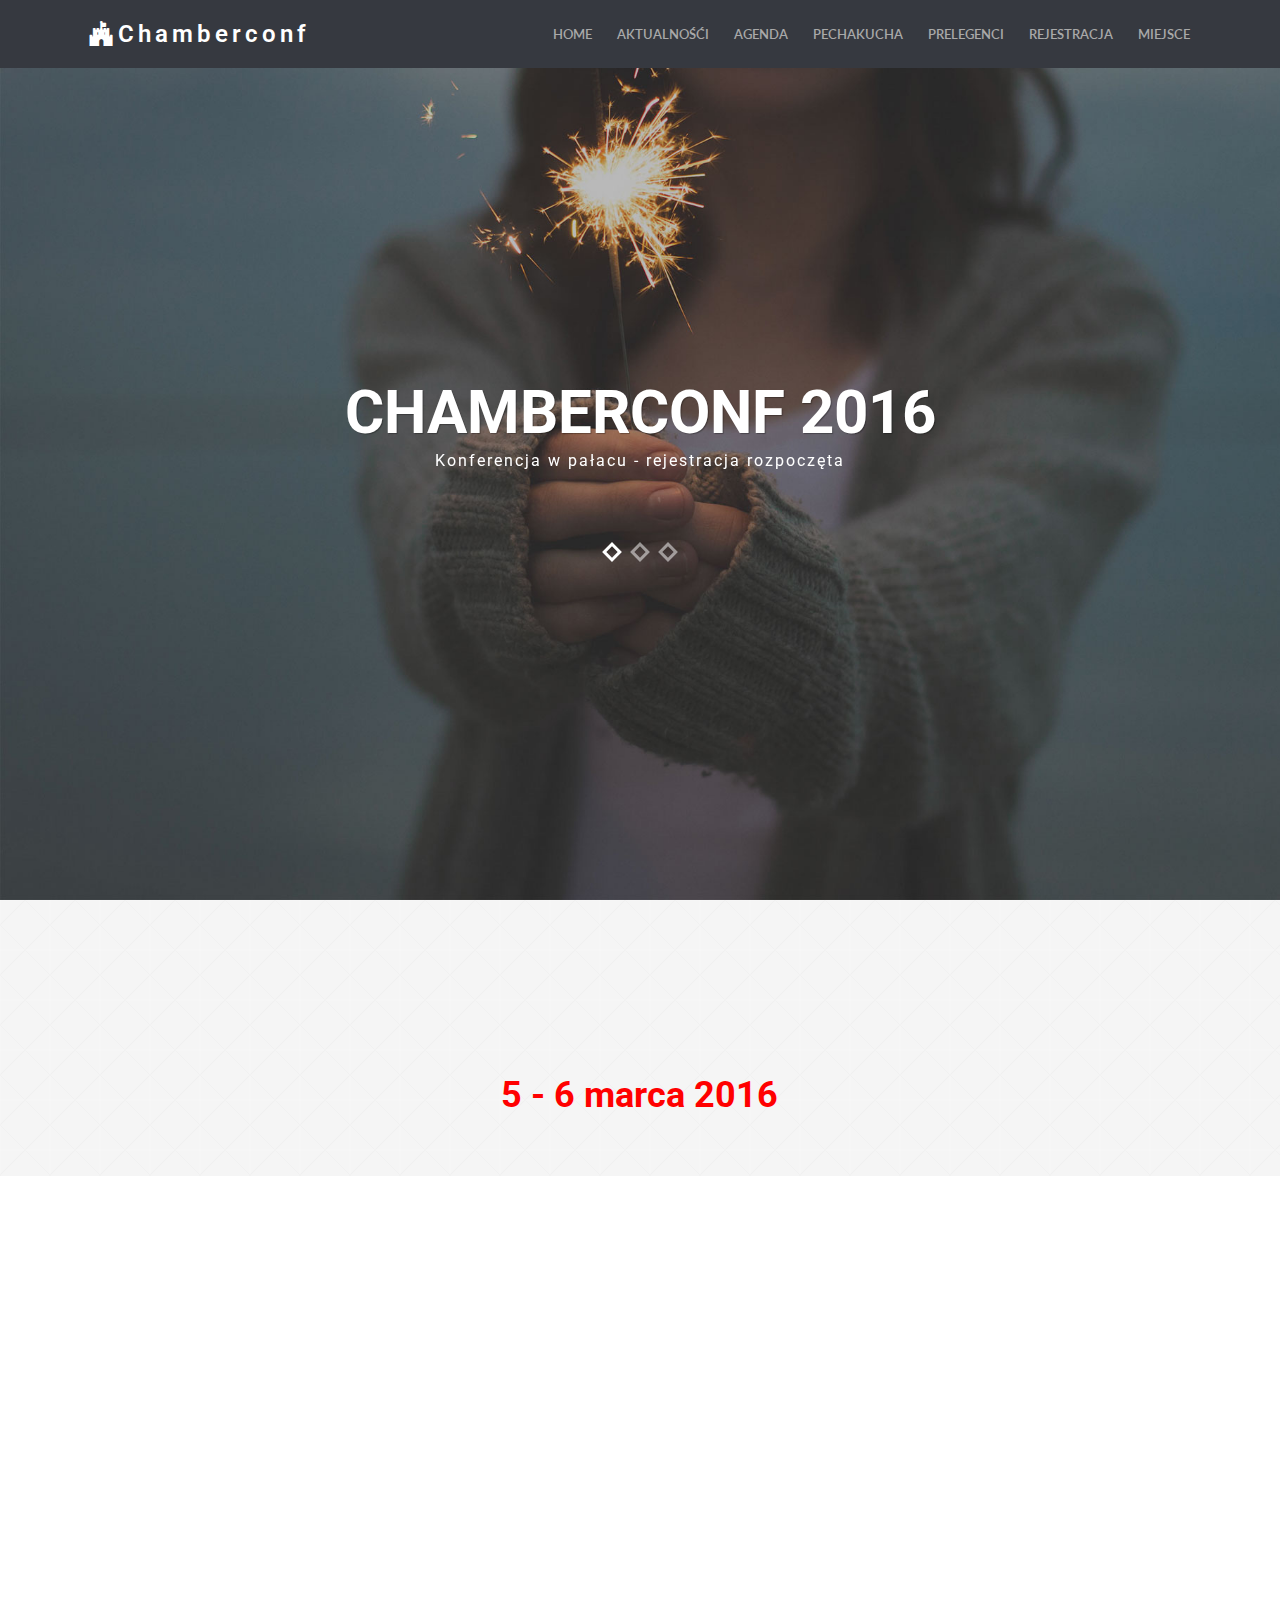
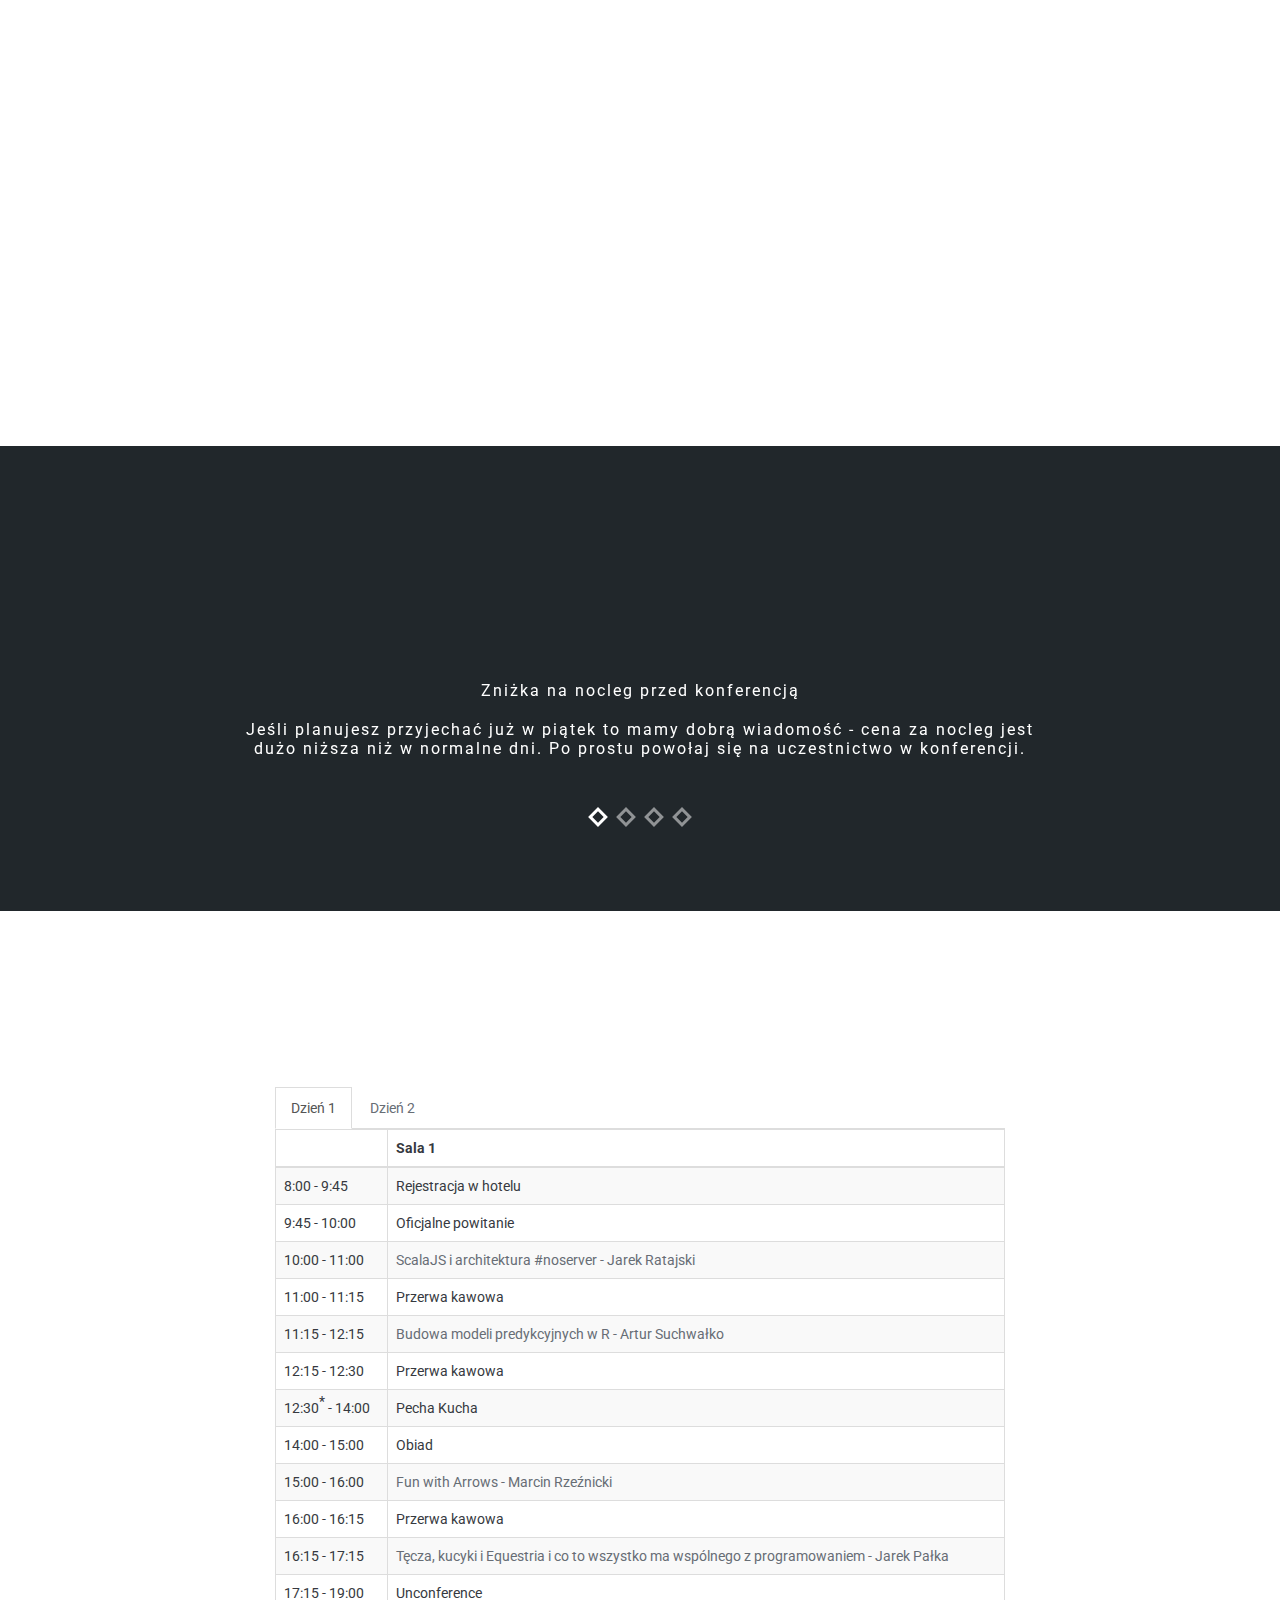
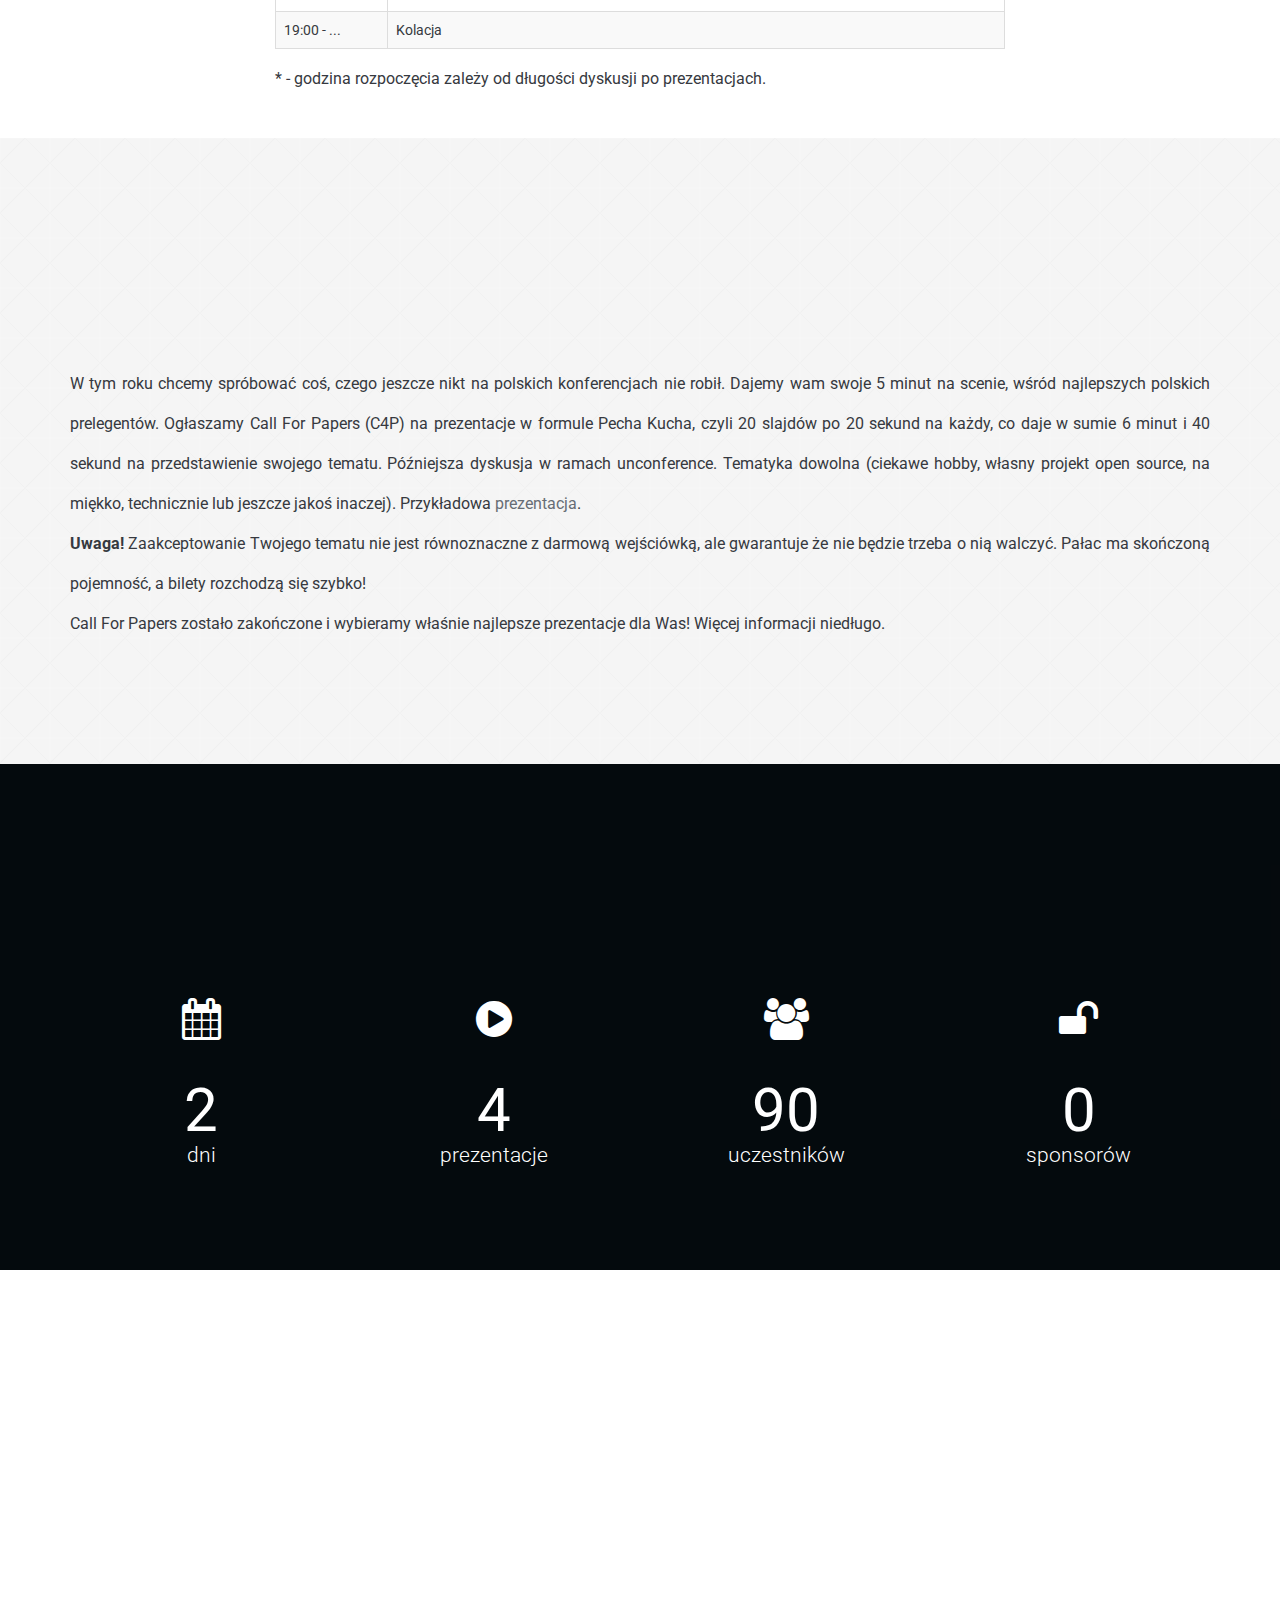
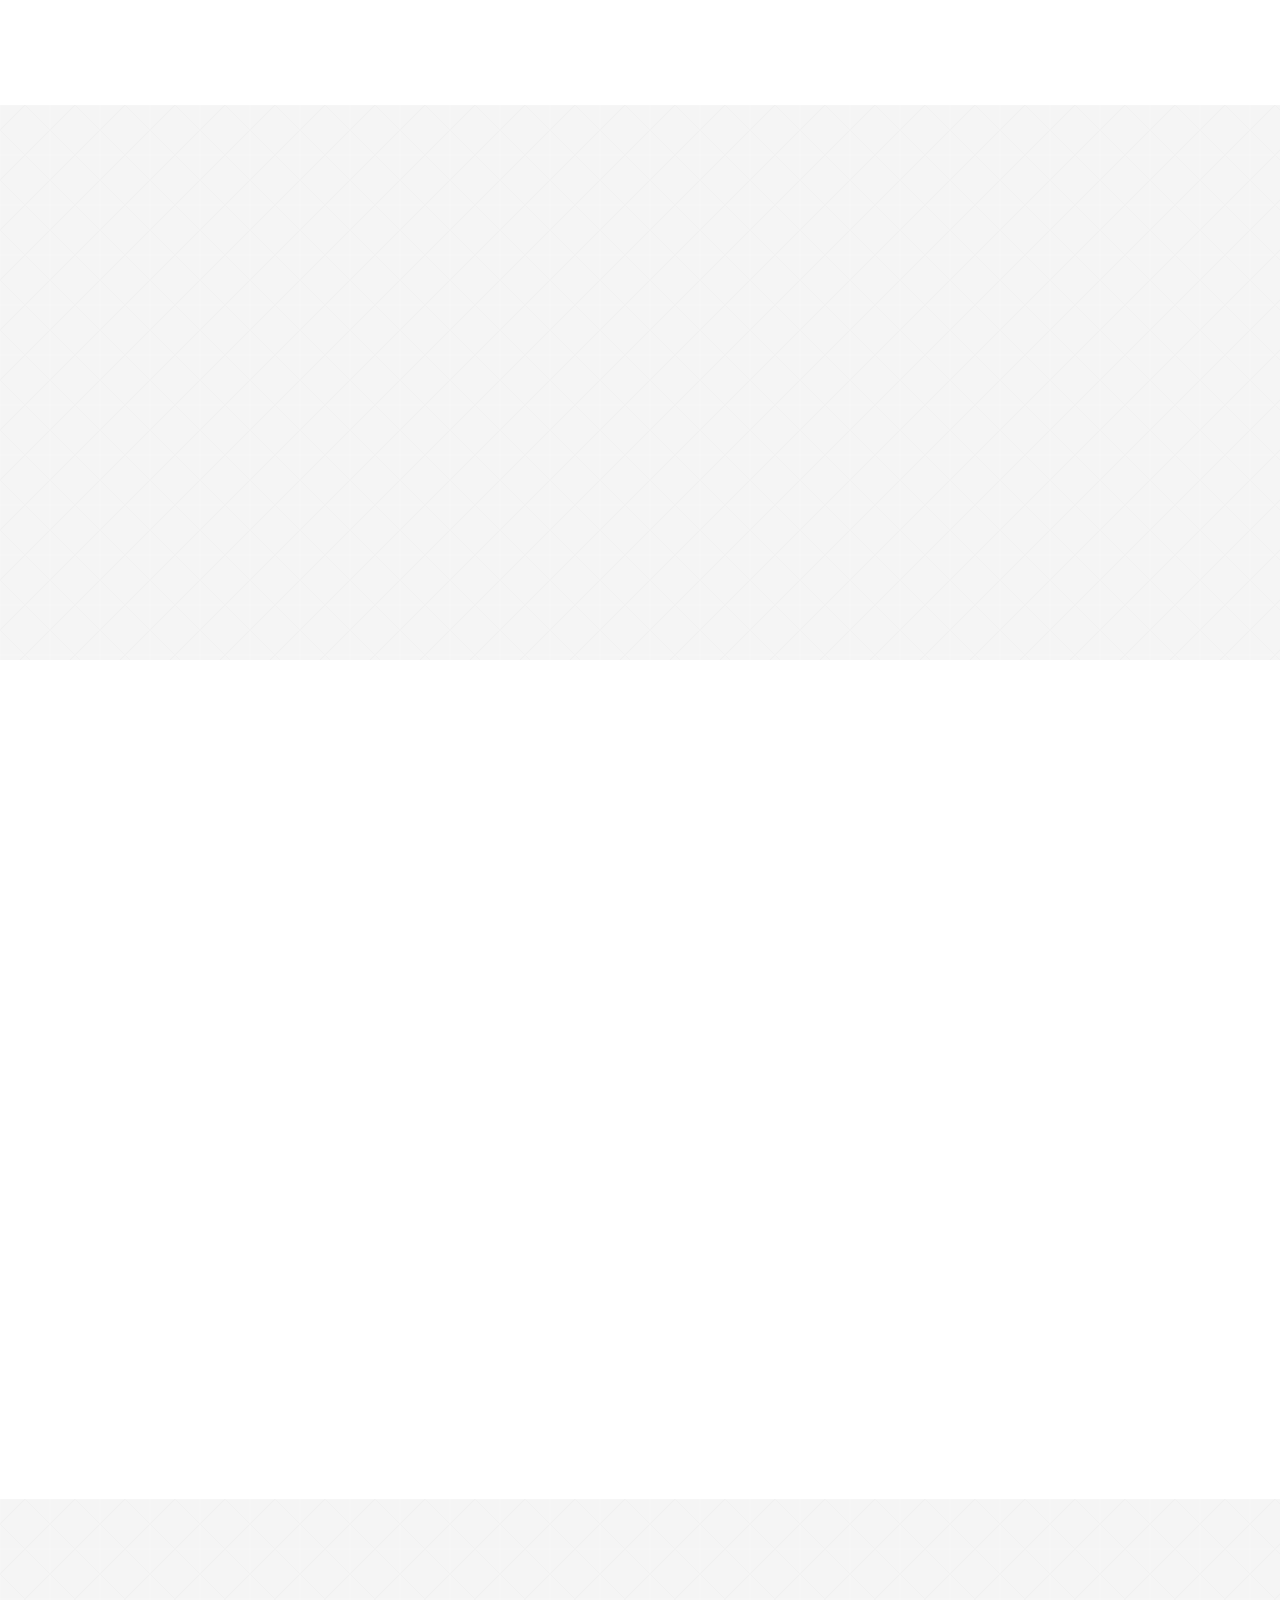
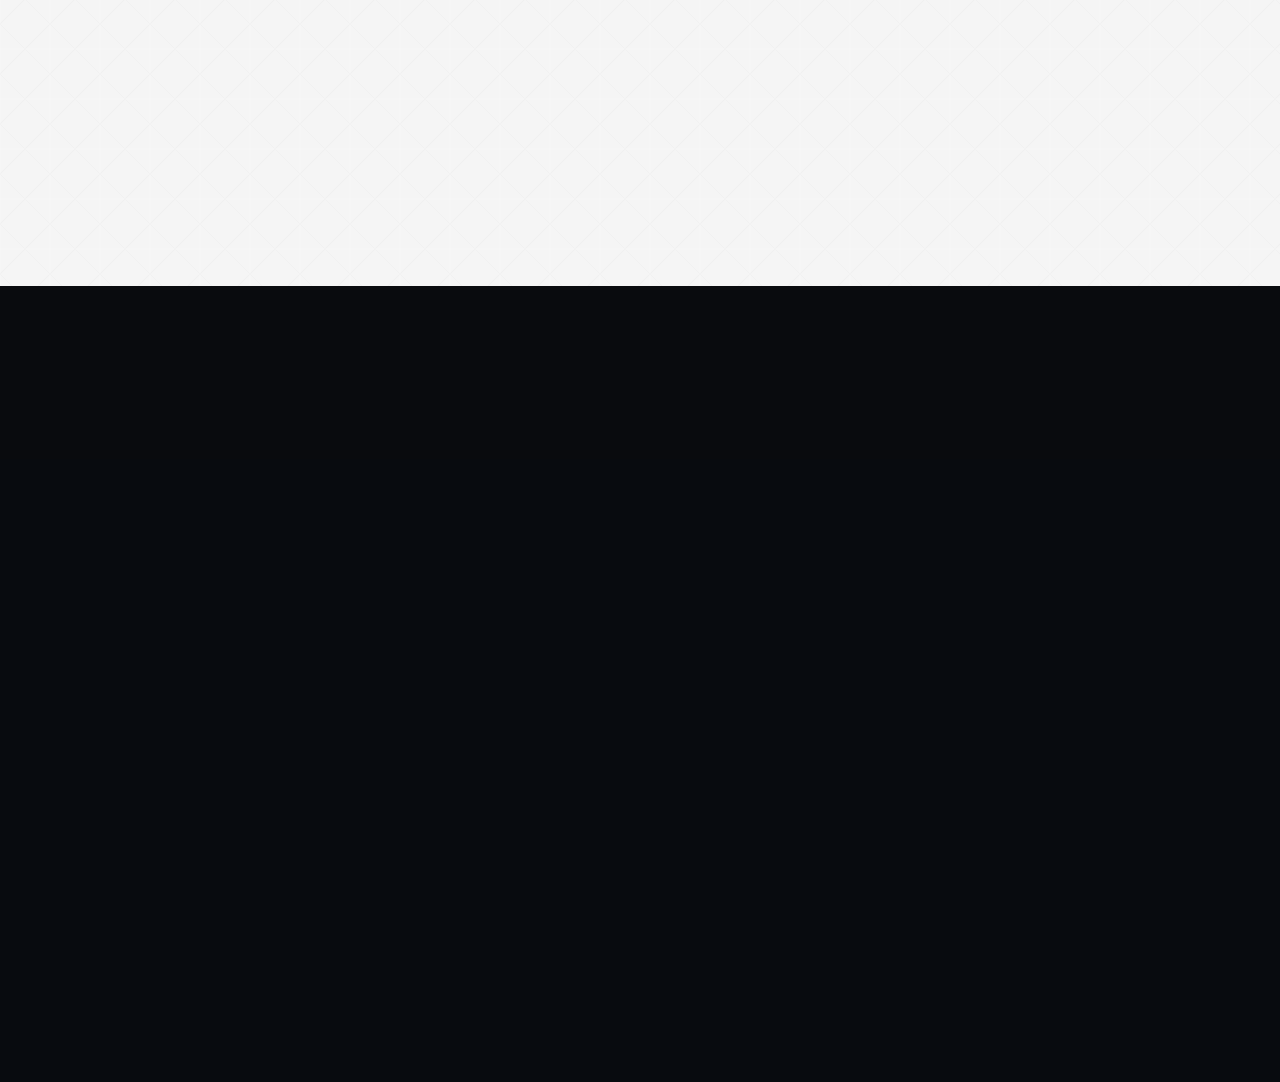
==== commit 63b045d9: "Fix typo" ====
--- a/index.html
+++ b/index.html
@@ -460,7 +460,7 @@
 
                     <div class="col-md-12">
                         <p class="description">W tym roku chcemy spróbować coś, czego
-                            jeszcze nikt na polskich konferencjach nie robił. Dajemy wam swoje 5 minut na scenie, w śród
+                            jeszcze nikt na polskich konferencjach nie robił. Dajemy wam swoje 5 minut na scenie, wśród
                             najlepszych polskich prelegentów.
                             Ogłaszamy Call For Papers (C4P) na prezentacje w formule Pecha Kucha, czyli 20 slajdów
                             po 20 sekund na każdy, co daje w sumie 6 minut i 40 sekund na przedstawienie swojego tematu.
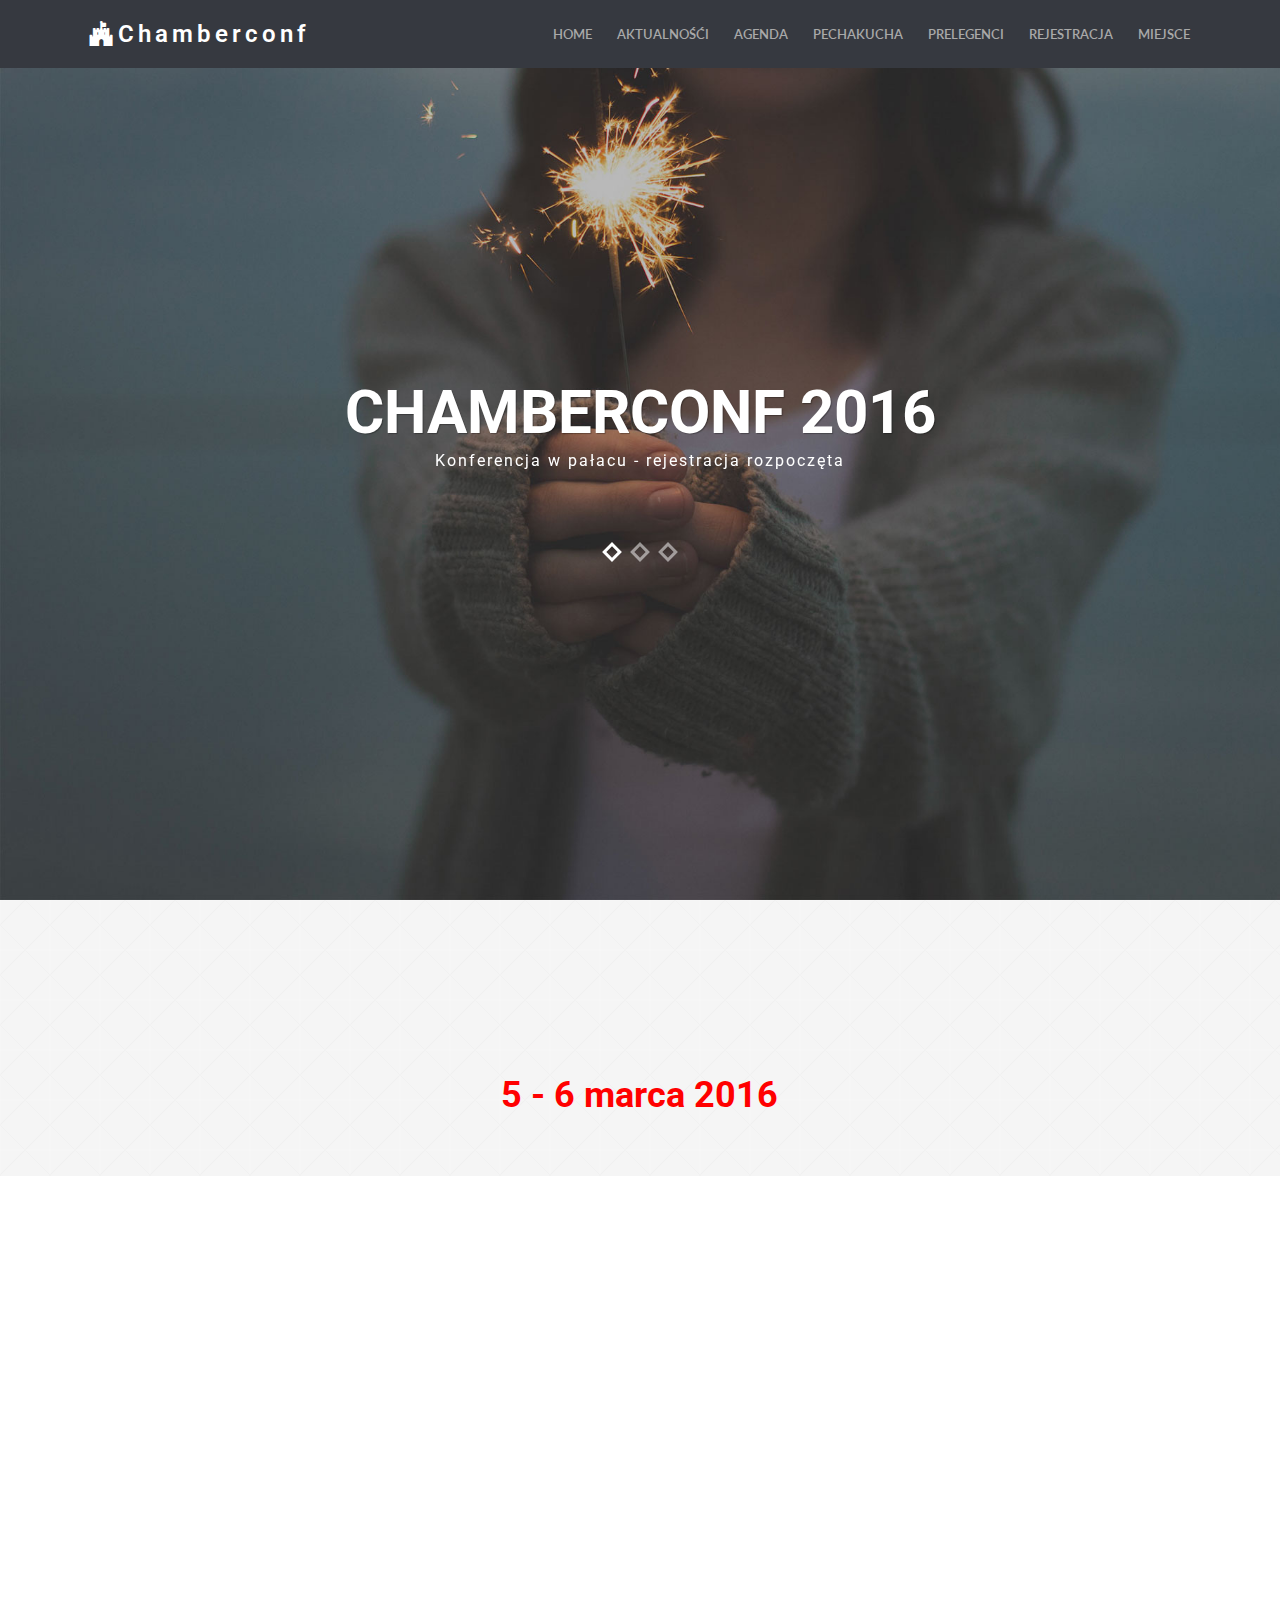
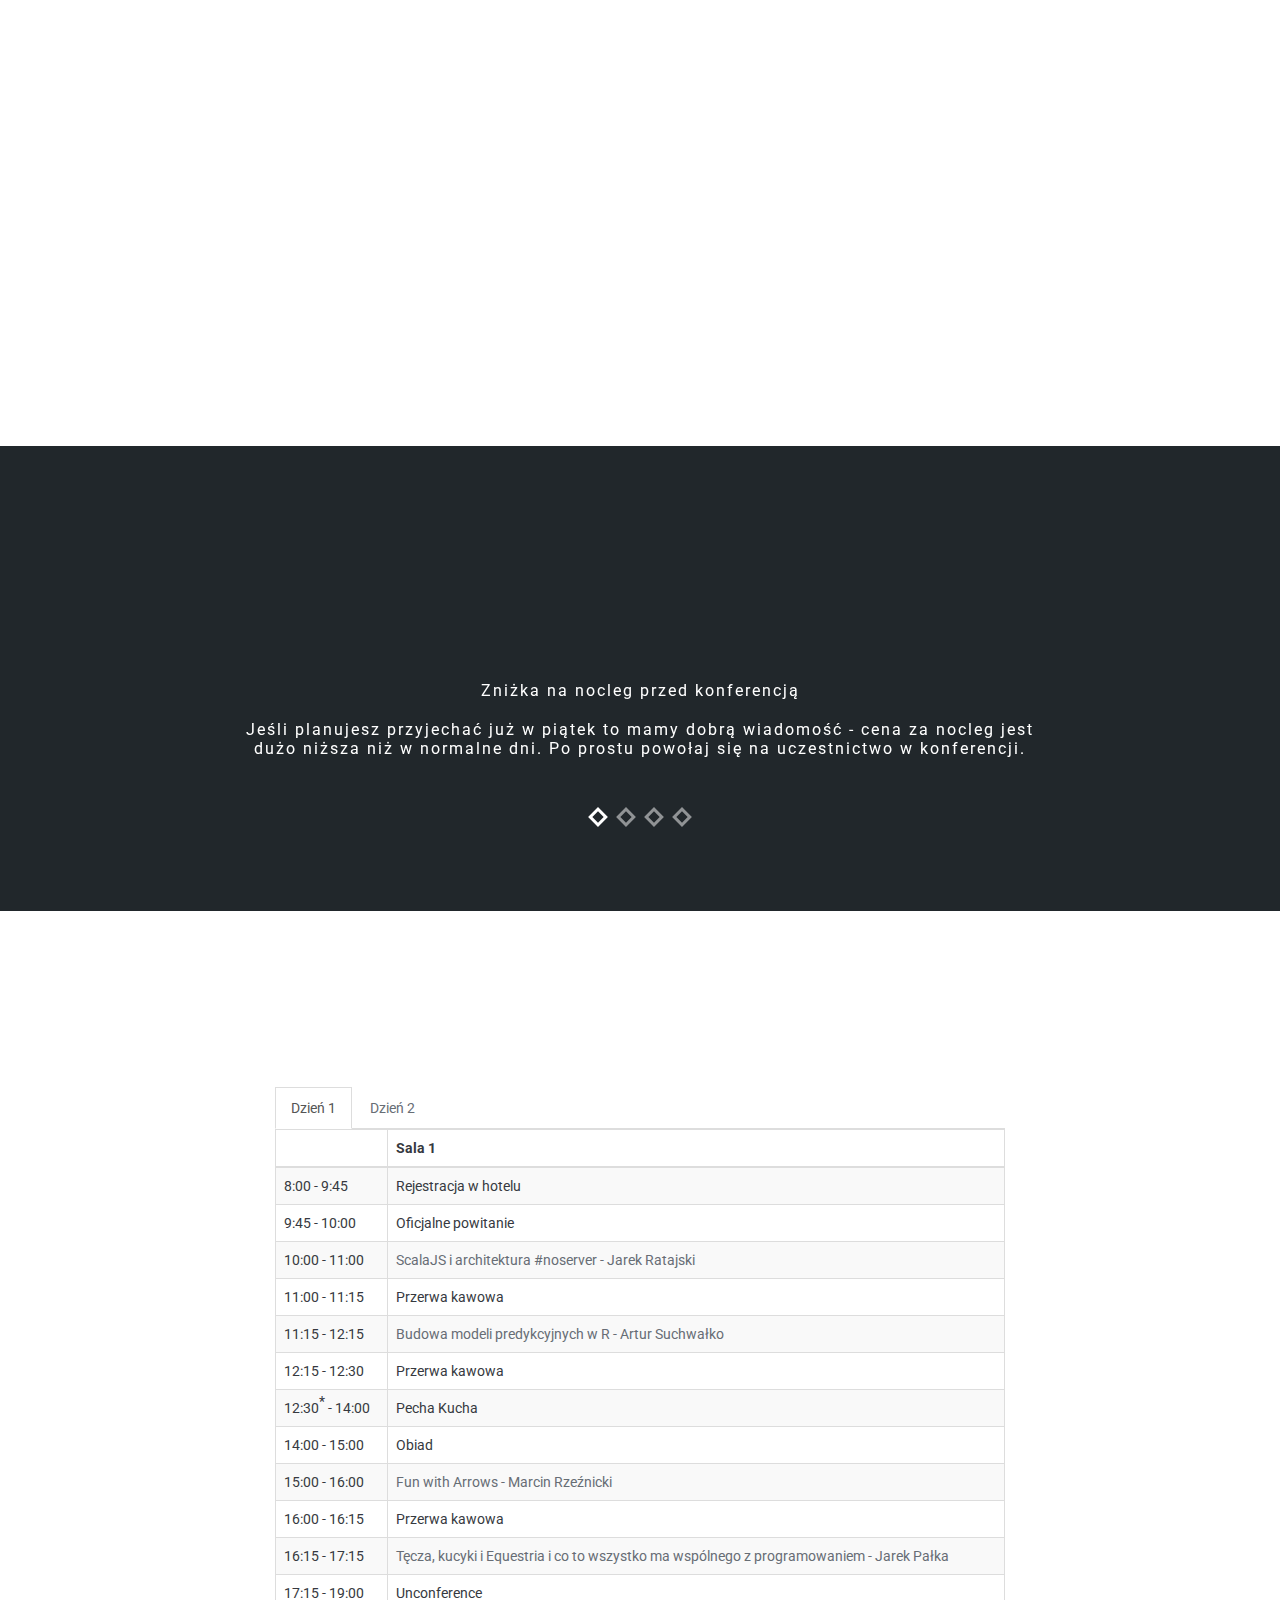
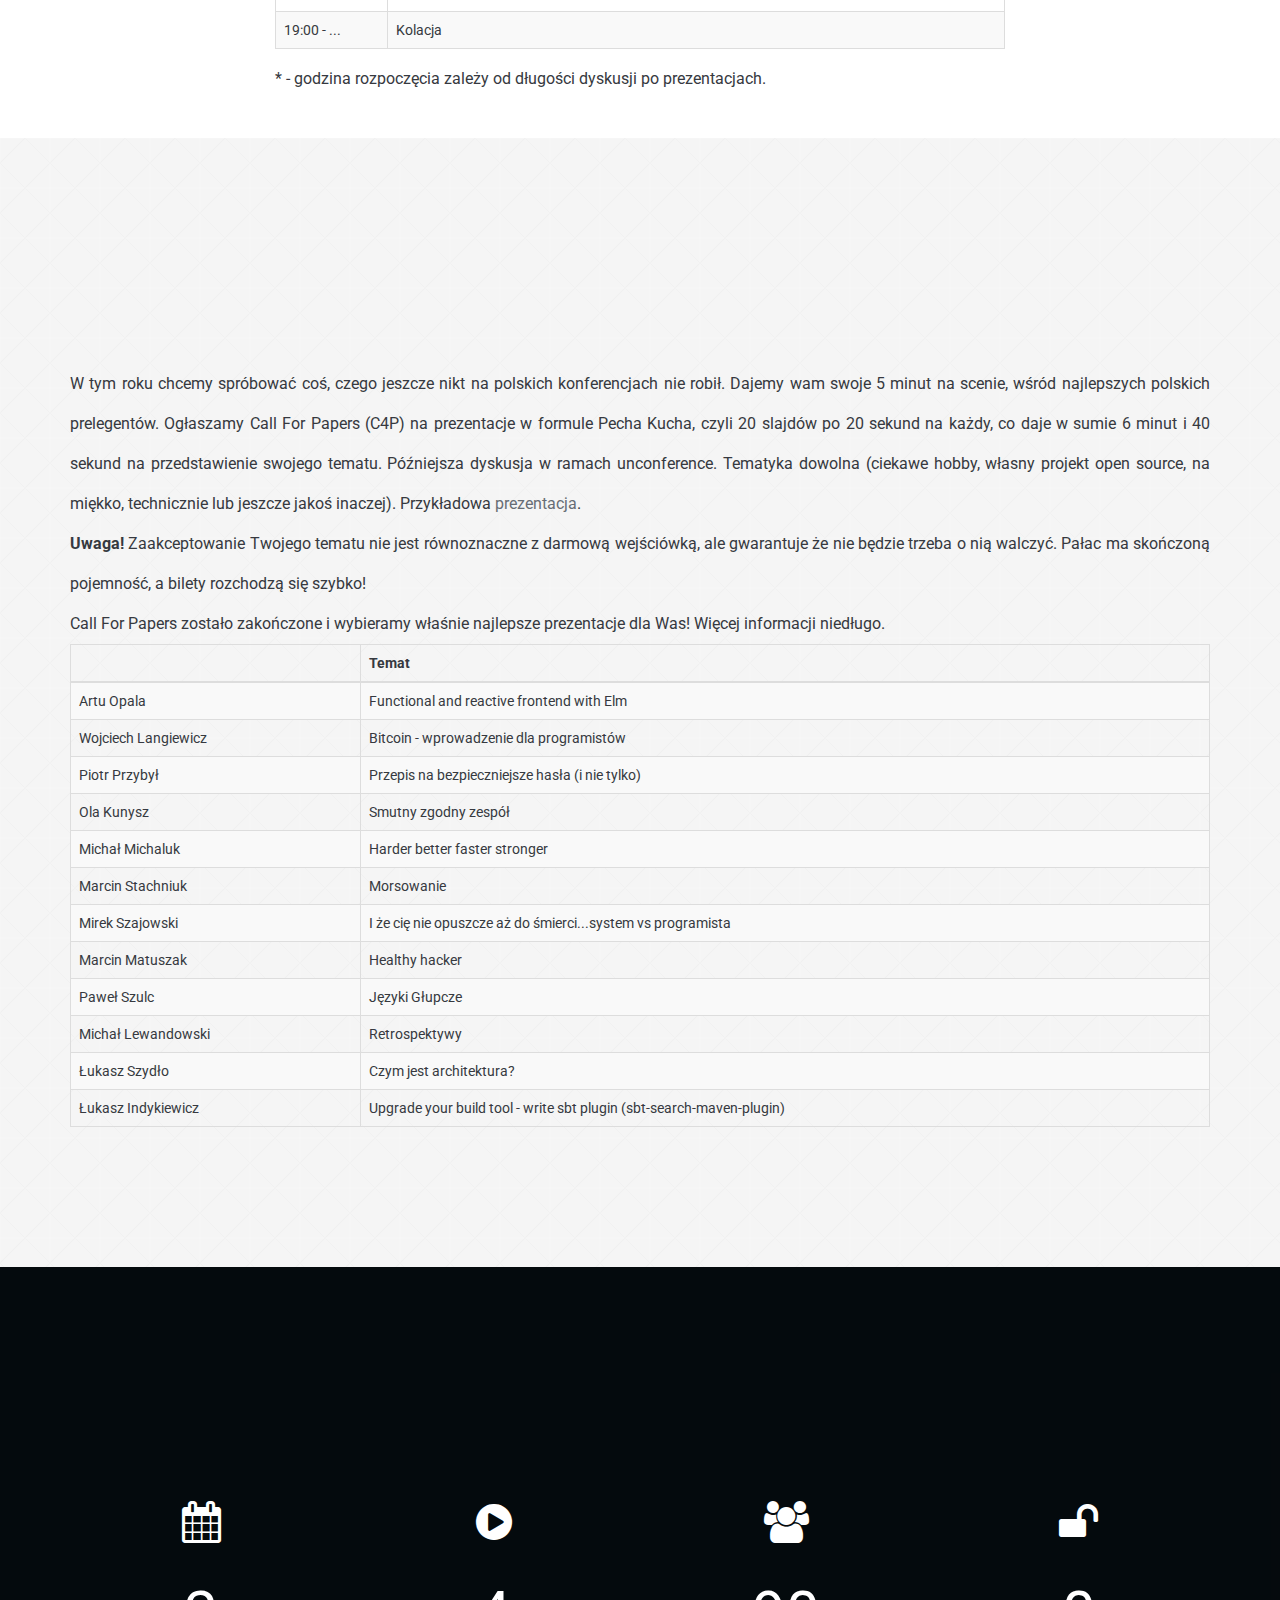
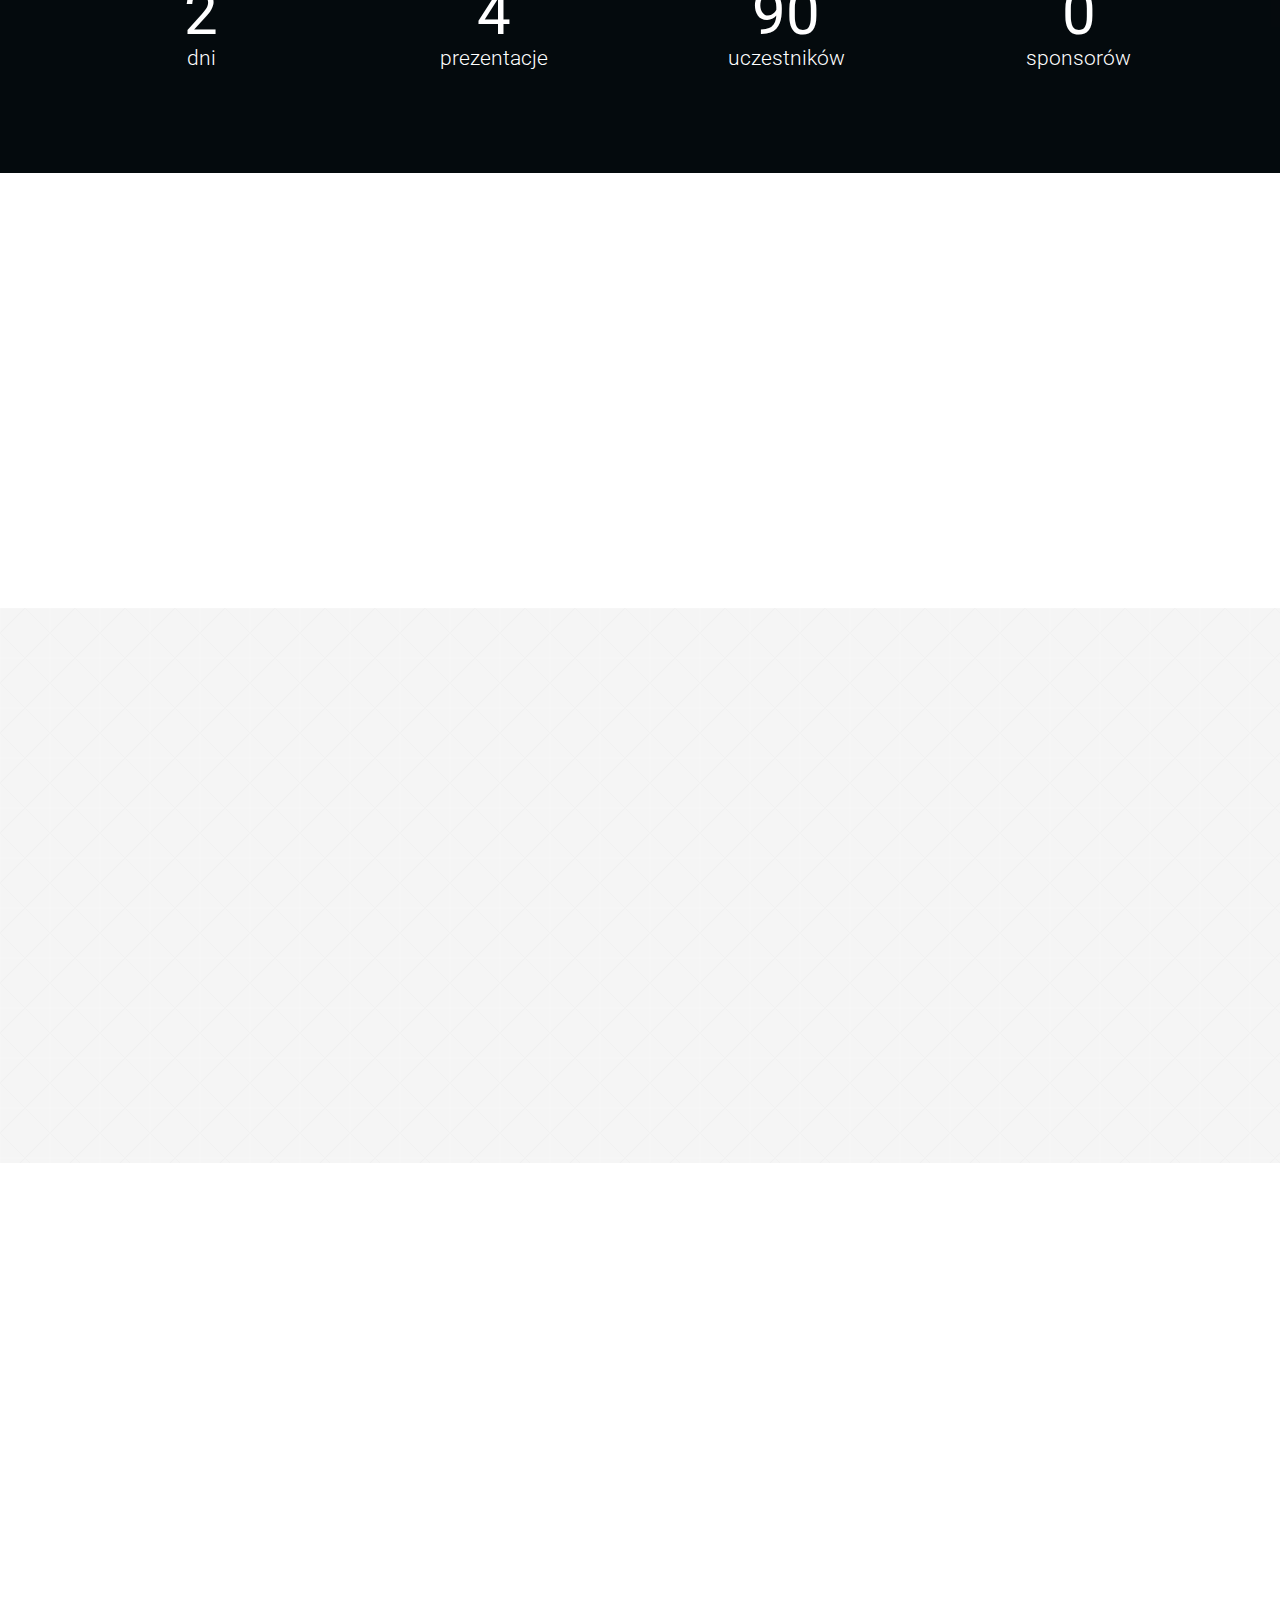
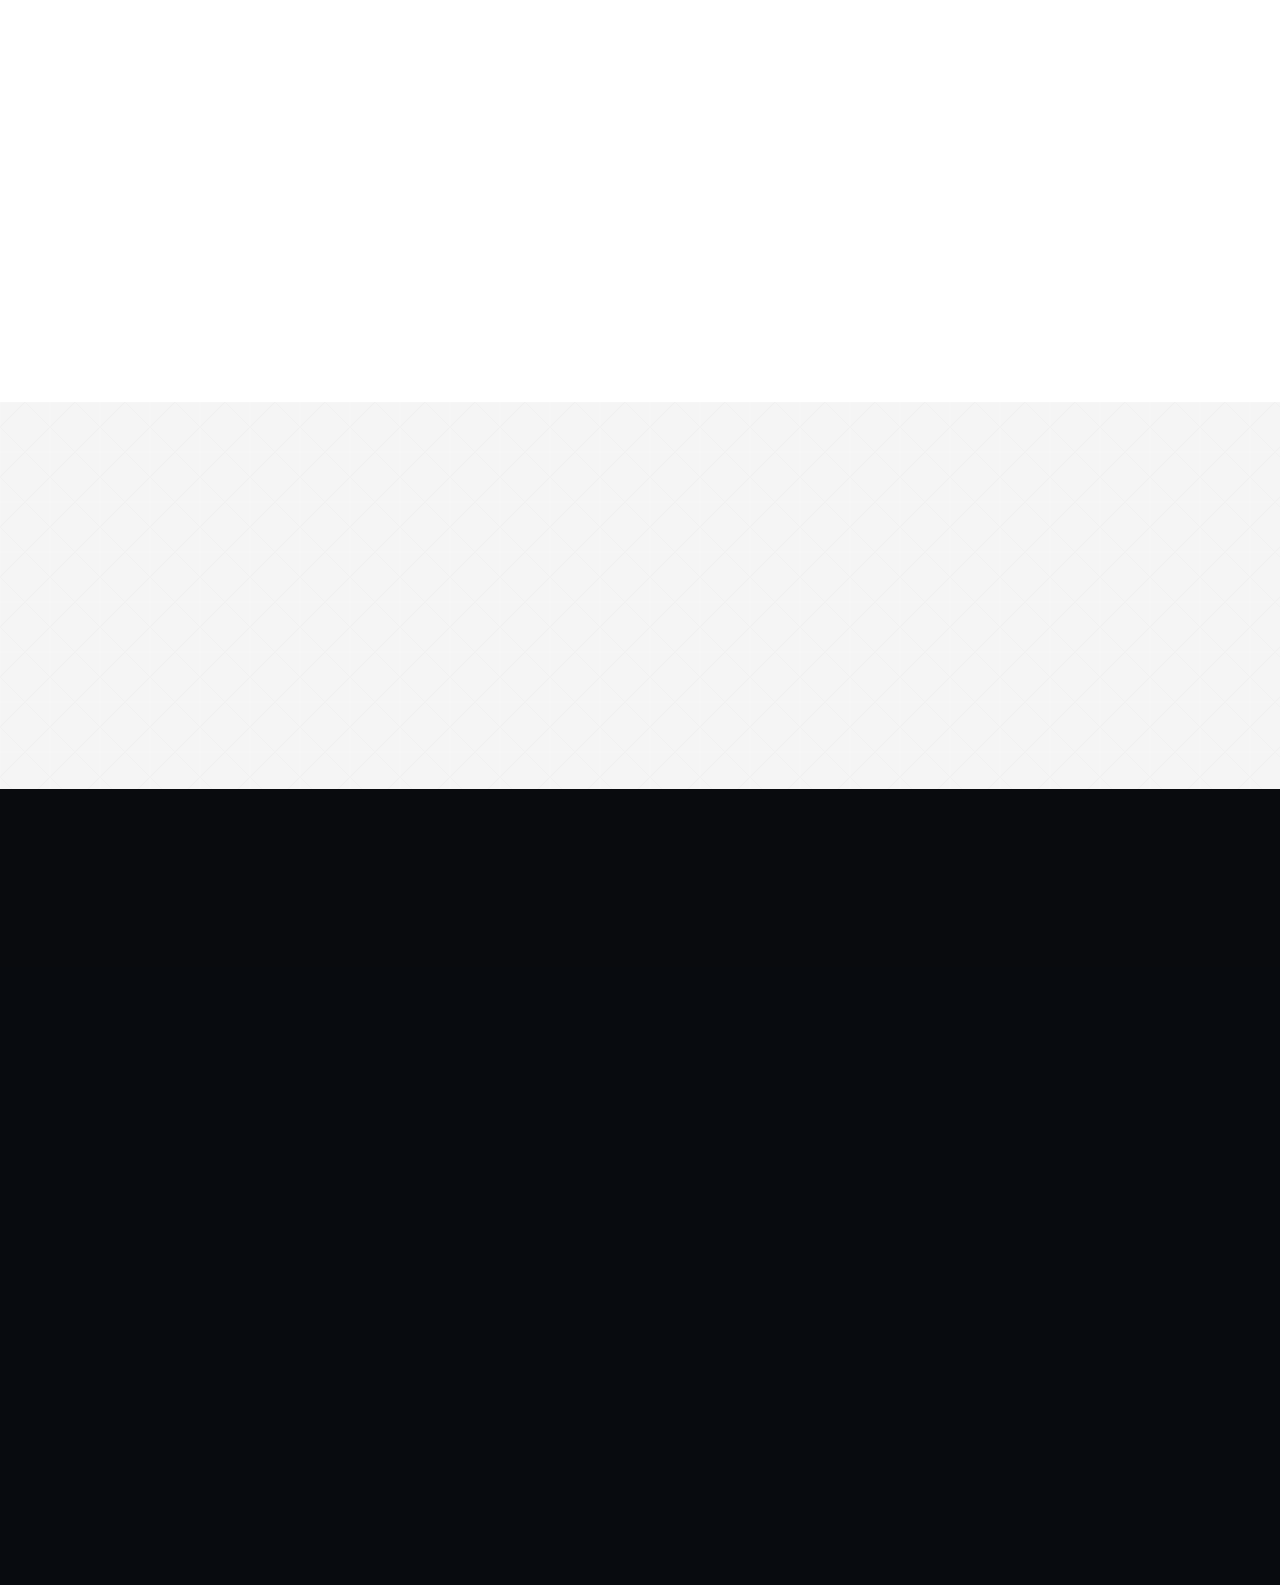
==== commit 5c36d940: "Add speakers" ====
--- a/index.html
+++ b/index.html
@@ -472,9 +472,73 @@
                             nie jest równoznaczne z darmową wejściówką, ale gwarantuje że nie będzie trzeba o nią
                             walczyć. Pałac ma skończoną pojemność, a bilety rozchodzą się szybko!</p>
 						
-						<p class="description">Call For Papers zostało zakończone i wybieramy właśnie najlepsze prezentacje dla Was! Więcej informacji niedługo.</p>
-                    </div>
-
+						            <p class="description">Call For Papers zostało zakończone i wybieramy właśnie najlepsze prezentacje dla Was! Więcej informacji niedługo.</p>
+                                                    <div class="tab-content">
+                                <div id="dzien1" class="tab-pane fade in active">
+                                    <table class="table table-bordered table-striped">
+                                        <thead>
+                                        <tr>
+                                            <th></th>
+                                            <th>Temat</th>
+                                        </tr>
+                                        </thead>
+                                        <tbody>
+                                        <tr>
+                                            <td>Artu Opala</td>
+                                            <td>Functional and reactive frontend with Elm</td>
+                                        </tr>
+                                        <tr>
+                                            <td>Wojciech Langiewicz</td>
+                                            <td>Bitcoin - wprowadzenie dla programistów</td>
+                                        </tr>
+                                        <tr>
+                                            <td>Piotr Przybył</td>
+                                            <td>Przepis na bezpieczniejsze hasła (i nie tylko)</td>
+                                        </tr>
+                                        <tr>
+                                            <td>Ola Kunysz</td>
+                                            <td>Smutny zgodny zespół</td>
+                                        </tr>
+                                        <tr>
+                                            <td>Michał Michaluk</td>
+                                            <td>Harder better faster stronger</a></td>
+                                        </tr>
+                                        <tr>
+                                            <td>Marcin Stachniuk</td>
+                                            <td>Morsowanie</td>
+                                        </tr>
+                                        <tr>
+                                            <td>Mirek Szajowski</td>
+                                            <td>I że cię nie opuszcze aż do śmierci...system vs programista</td>
+                                        </tr>
+                                        <tr>
+                                         <td>Marcin Matuszak</td>
+                                            <td>Healthy hacker</td>
+                                      </tr>
+                                        <tr>
+                                            <td>Paweł Szulc</td>
+                                            <td>Języki Głupcze</a></td>
+                                        </tr>
+                                        <tr>
+                                            <td>Michał Lewandowski</td>
+                                            <td>Retrospektywy</td>
+                                        </tr>
+                                        <tr>
+                                            <td>Łukasz Szydło</td>
+                                            <td>Czym jest architektura?</td>
+                                        </tr>
+                                        <tr>
+                                            <td>Łukasz Indykiewicz</td>
+                                            <td>Upgrade your build tool - write sbt plugin (sbt-search-maven-plugin)</td>
+                                        </tr>
+
+                                        </tbody>
+                                    </table>
+
+                                </div>
+
+                    </div>
+                    
                     <div class="col-md-4">
 
                     </div>
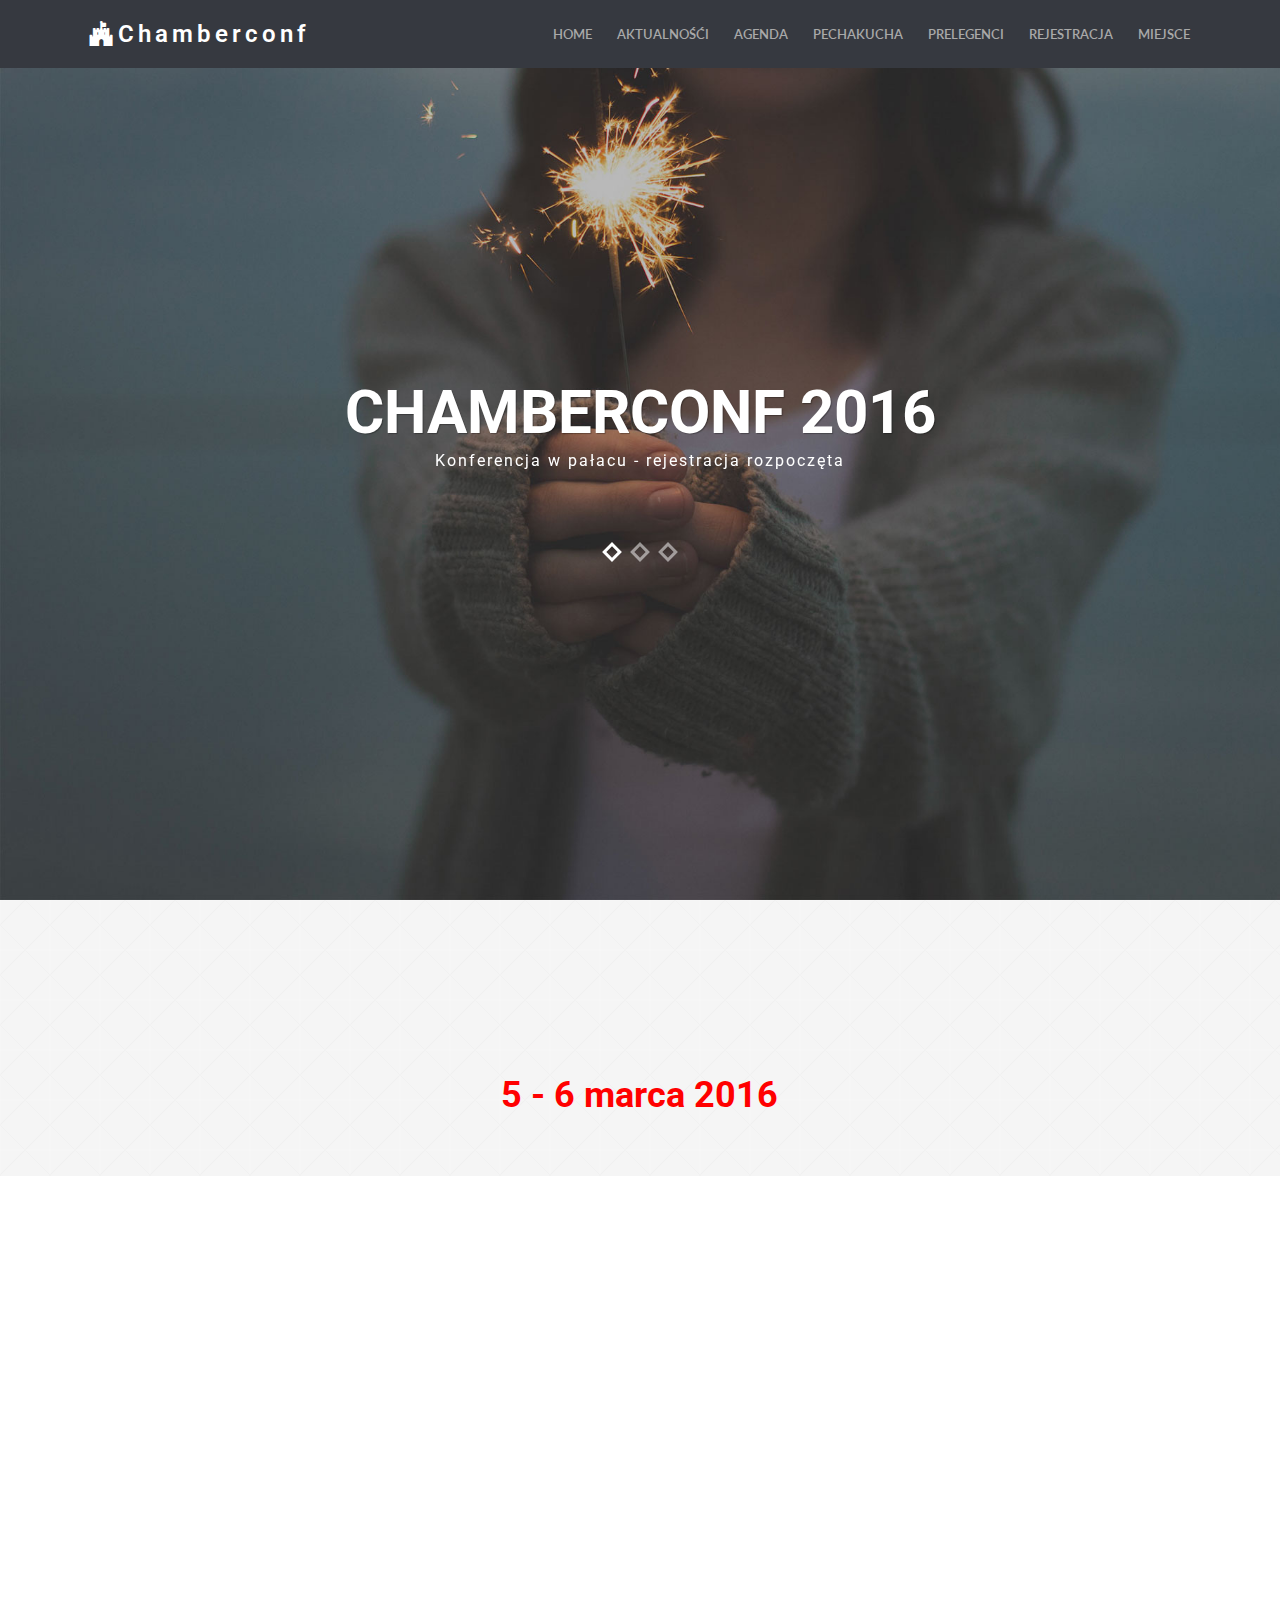
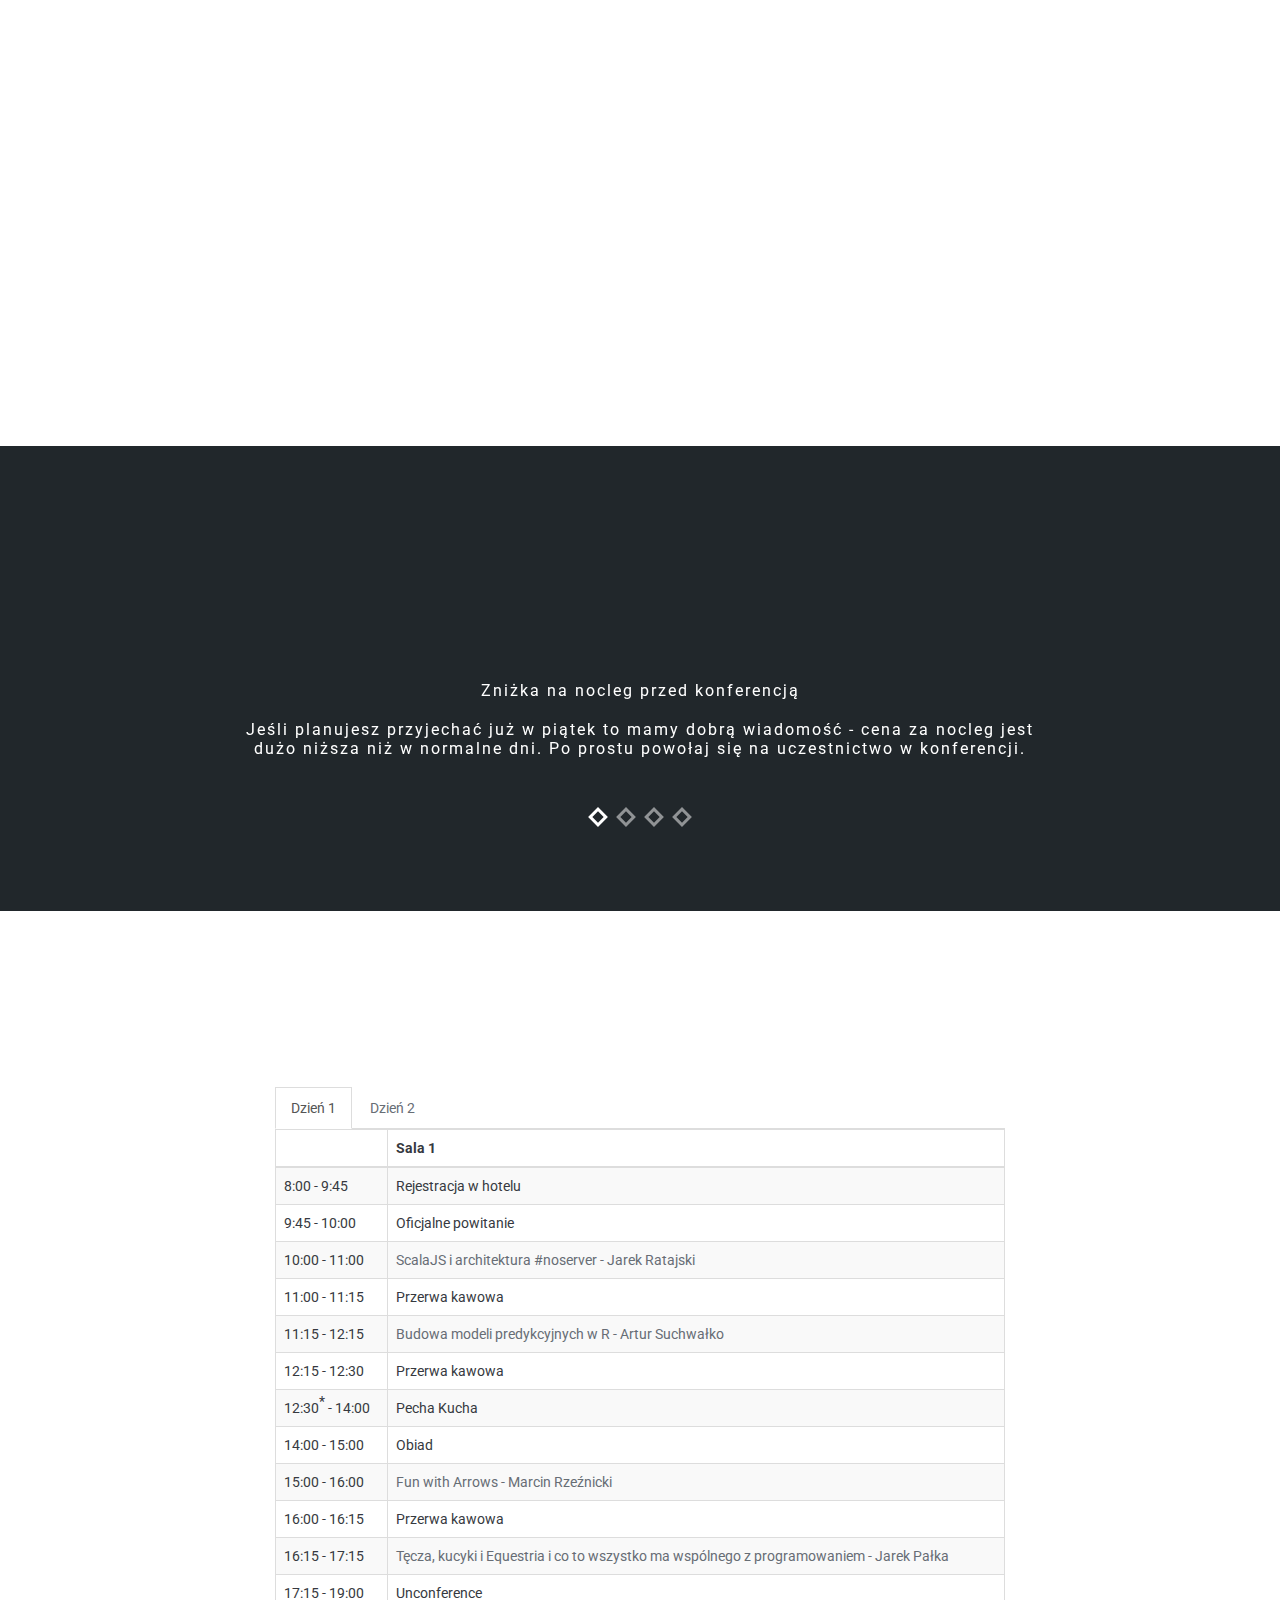
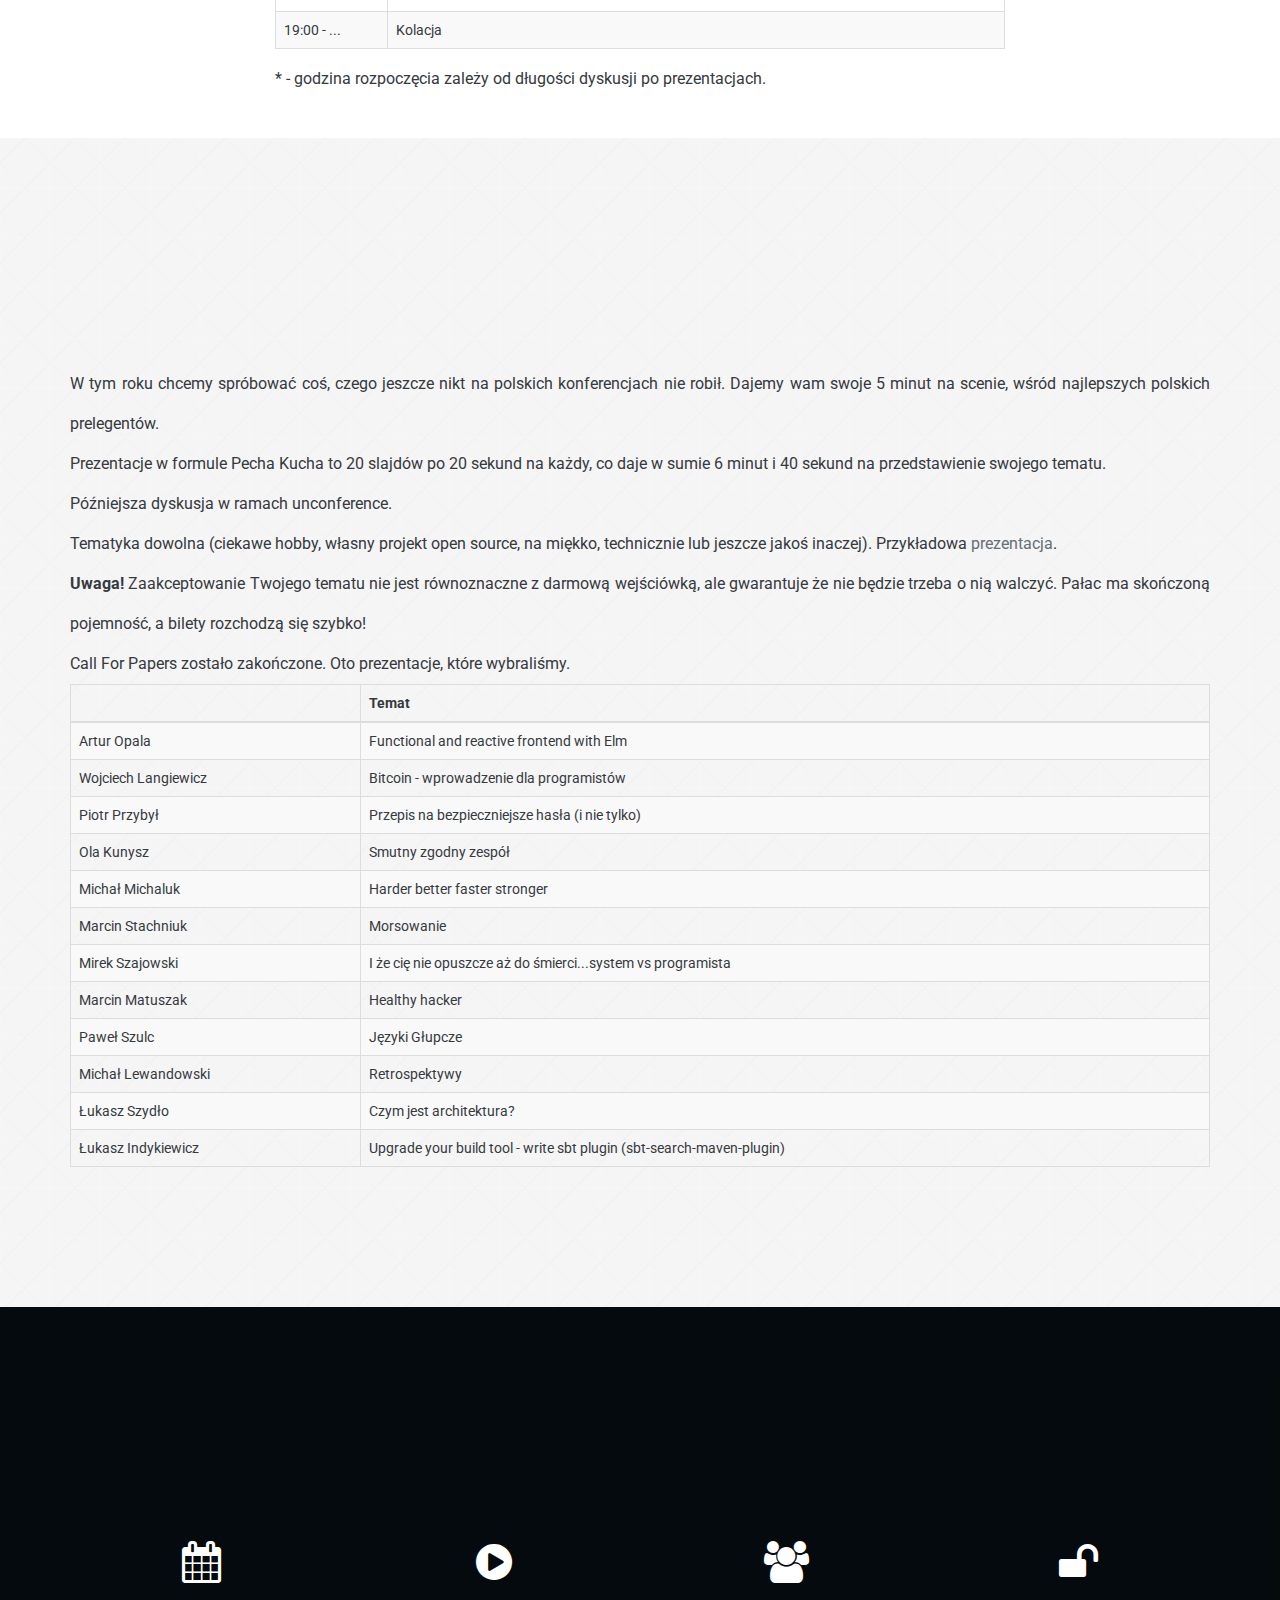
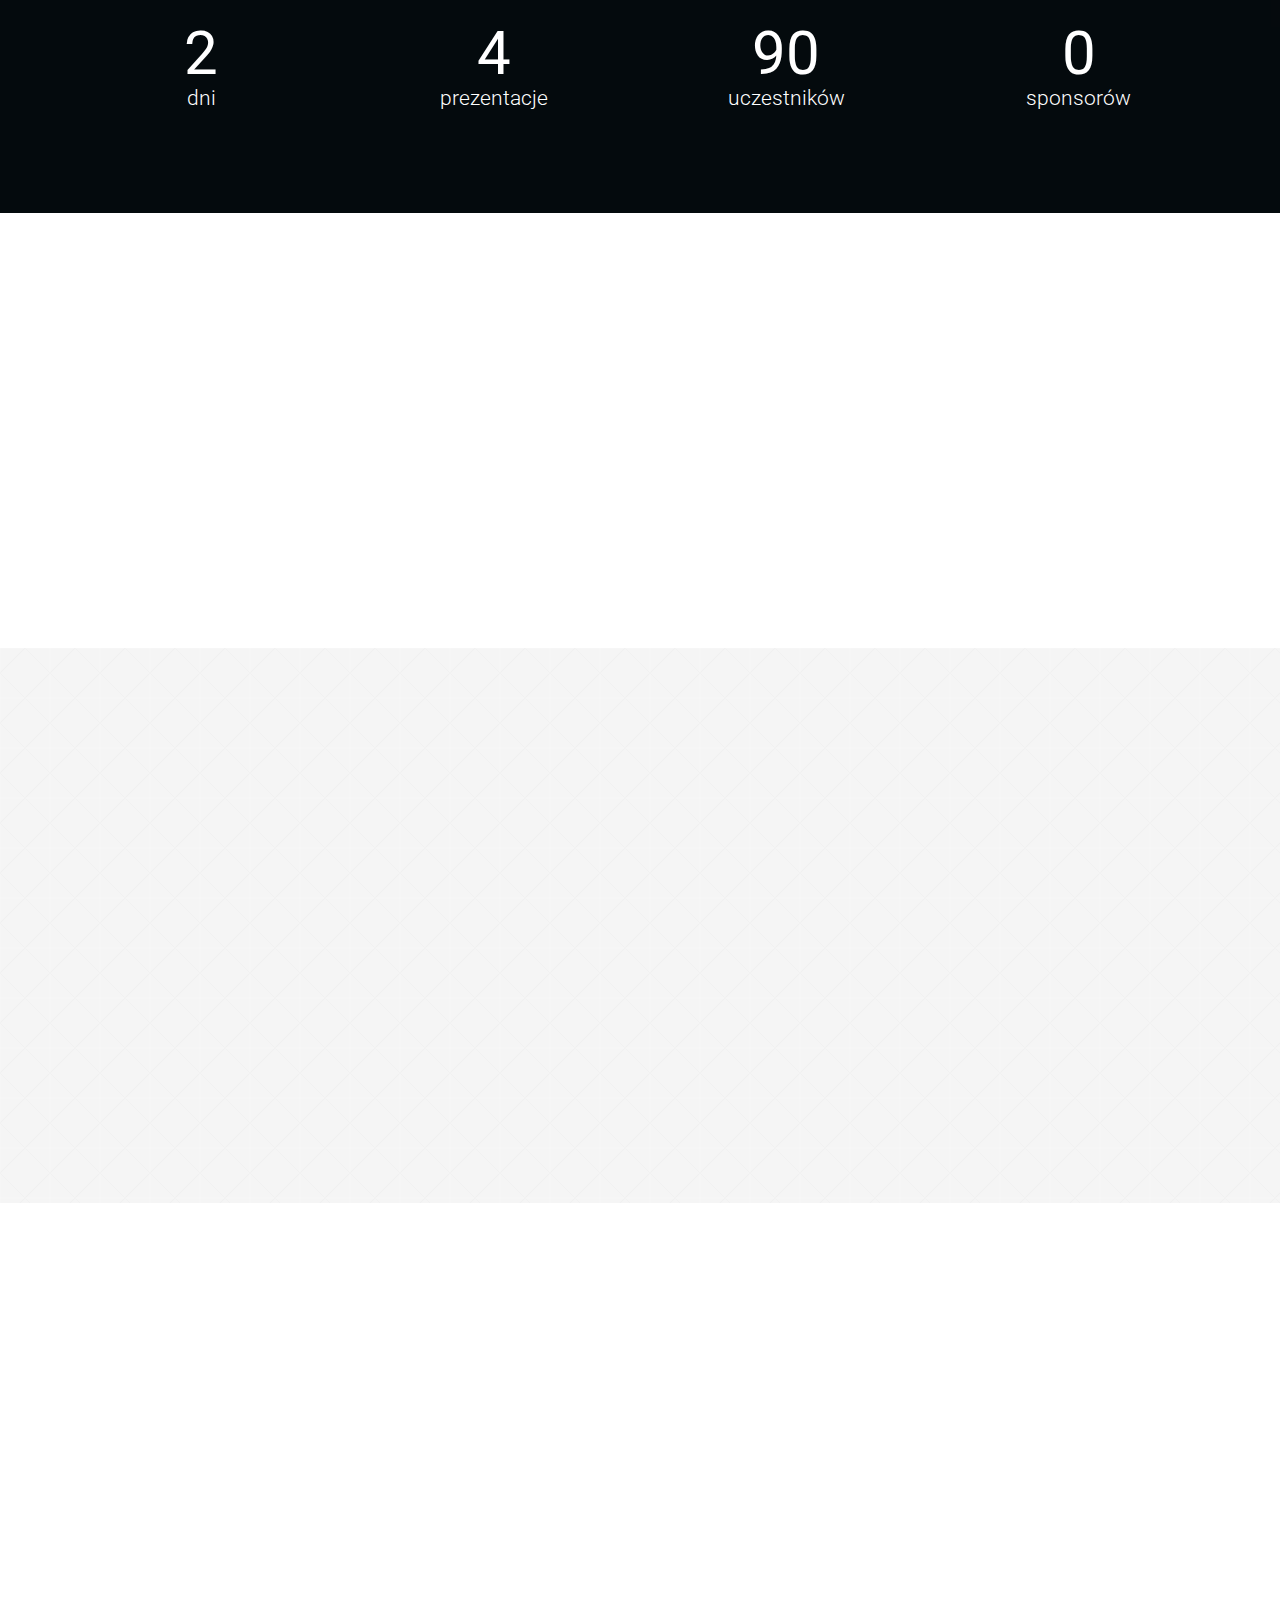
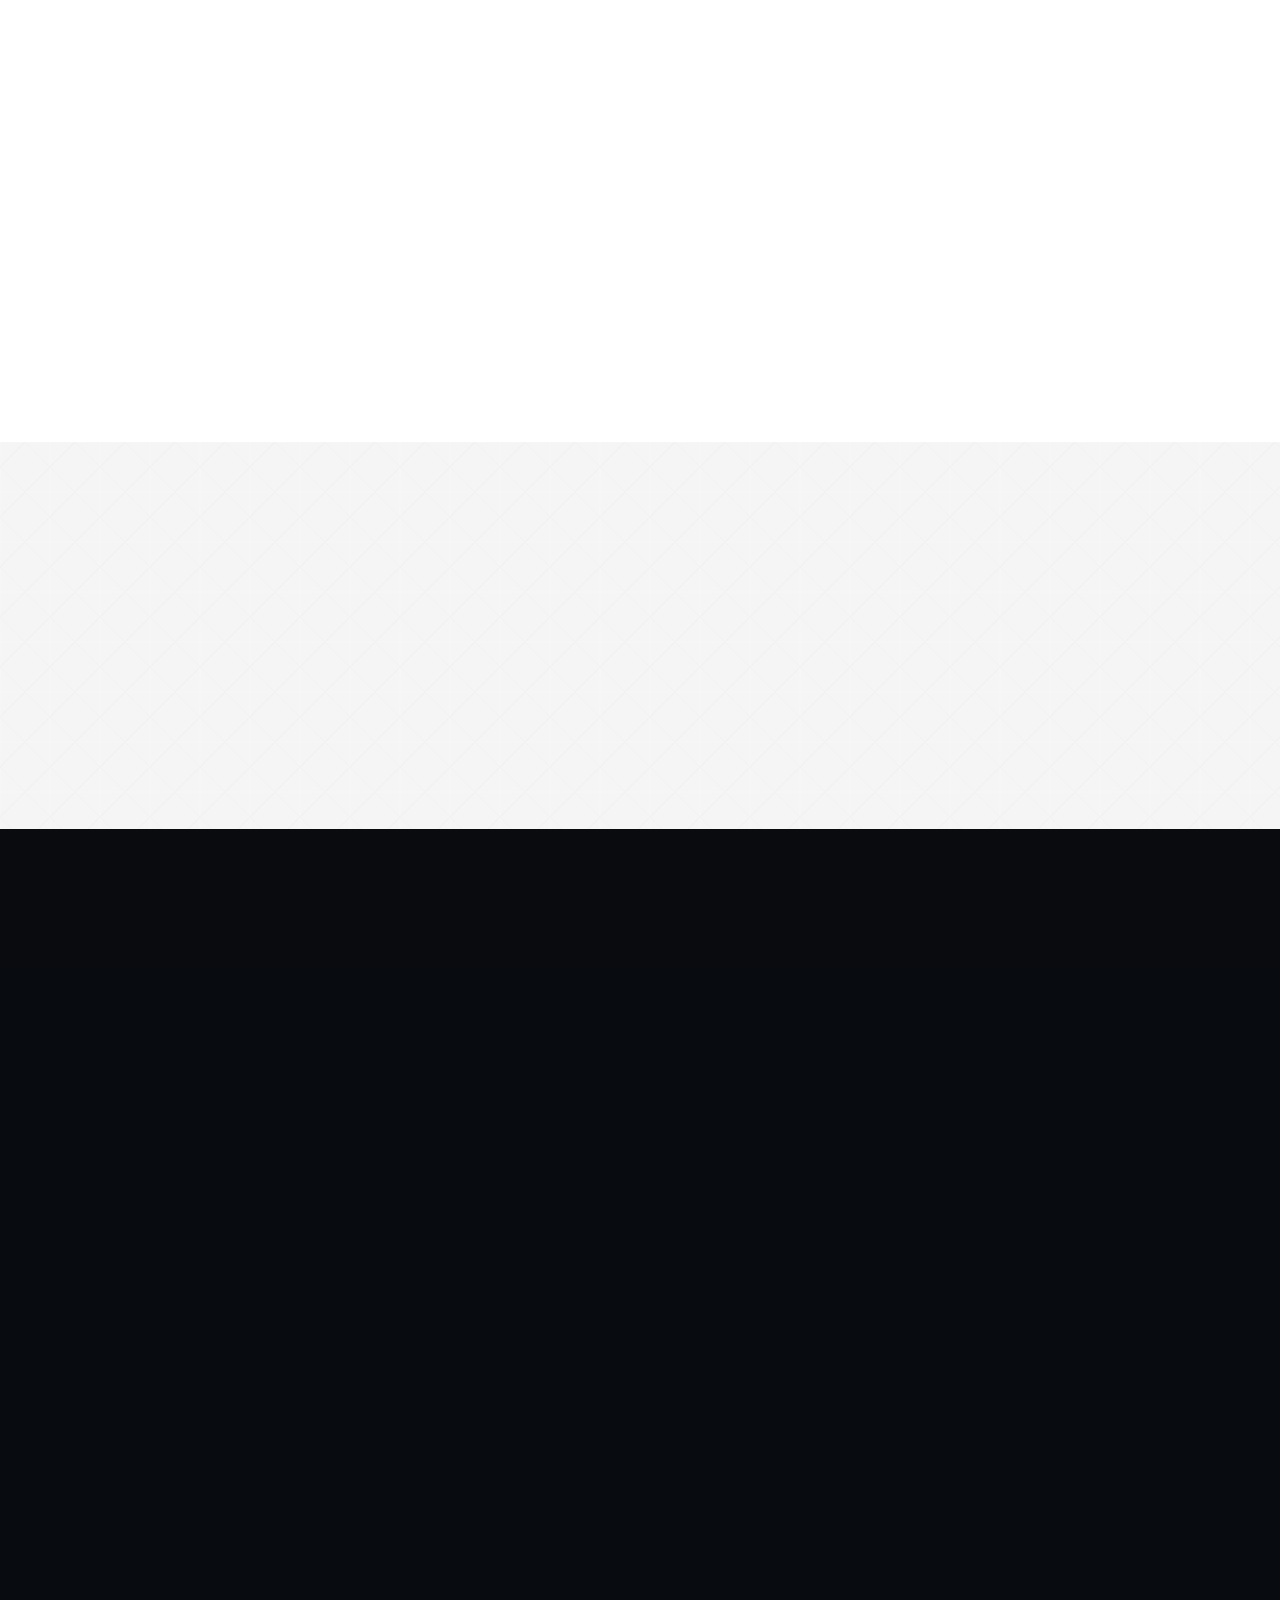
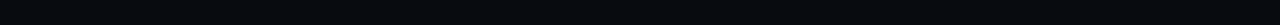
==== commit 079eed53: "literówka w imieniu" ====
--- a/index.html
+++ b/index.html
@@ -461,18 +461,18 @@
                     <div class="col-md-12">
                         <p class="description">W tym roku chcemy spróbować coś, czego
                             jeszcze nikt na polskich konferencjach nie robił. Dajemy wam swoje 5 minut na scenie, wśród
-                            najlepszych polskich prelegentów.
-                            Ogłaszamy Call For Papers (C4P) na prezentacje w formule Pecha Kucha, czyli 20 slajdów
-                            po 20 sekund na każdy, co daje w sumie 6 minut i 40 sekund na przedstawienie swojego tematu.
-                            Późniejsza dyskusja w ramach unconference. Tematyka dowolna (ciekawe hobby, własny projekt
-                            open source, na miękko, technicznie lub jeszcze jakoś inaczej). Przykładowa <a
+                            najlepszych polskich prelegentów.</p>
+                            <p class="description">Prezentacje w formule Pecha Kucha to 20 slajdów
+                            po 20 sekund na każdy, co daje w sumie 6 minut i 40 sekund na przedstawienie swojego tematu.</p>
+                        <p class="description">Późniejsza dyskusja w ramach unconference.</p> 
+                        <p class="description">Tematyka dowolna (ciekawe hobby, własny projekt open source, na miękko, technicznie lub jeszcze jakoś inaczej). Przykładowa <a
                                     href="https://www.youtube.com/watch?v=QZDJi-T_hlI">prezentacja</a>.</p>
                         
                         <p class="description"><b>Uwaga!</b> Zaakceptowanie Twojego tematu
                             nie jest równoznaczne z darmową wejściówką, ale gwarantuje że nie będzie trzeba o nią
                             walczyć. Pałac ma skończoną pojemność, a bilety rozchodzą się szybko!</p>
 						
-						            <p class="description">Call For Papers zostało zakończone i wybieramy właśnie najlepsze prezentacje dla Was! Więcej informacji niedługo.</p>
+						            <p class="description">Call For Papers zostało zakończone. Oto prezentacje, które wybraliśmy.</p>
                                                     <div class="tab-content">
                                 <div id="dzien1" class="tab-pane fade in active">
                                     <table class="table table-bordered table-striped">
@@ -484,7 +484,7 @@
                                         </thead>
                                         <tbody>
                                         <tr>
-                                            <td>Artu Opala</td>
+                                            <td>Artur Opala</td>
                                             <td>Functional and reactive frontend with Elm</td>
                                         </tr>
                                         <tr>
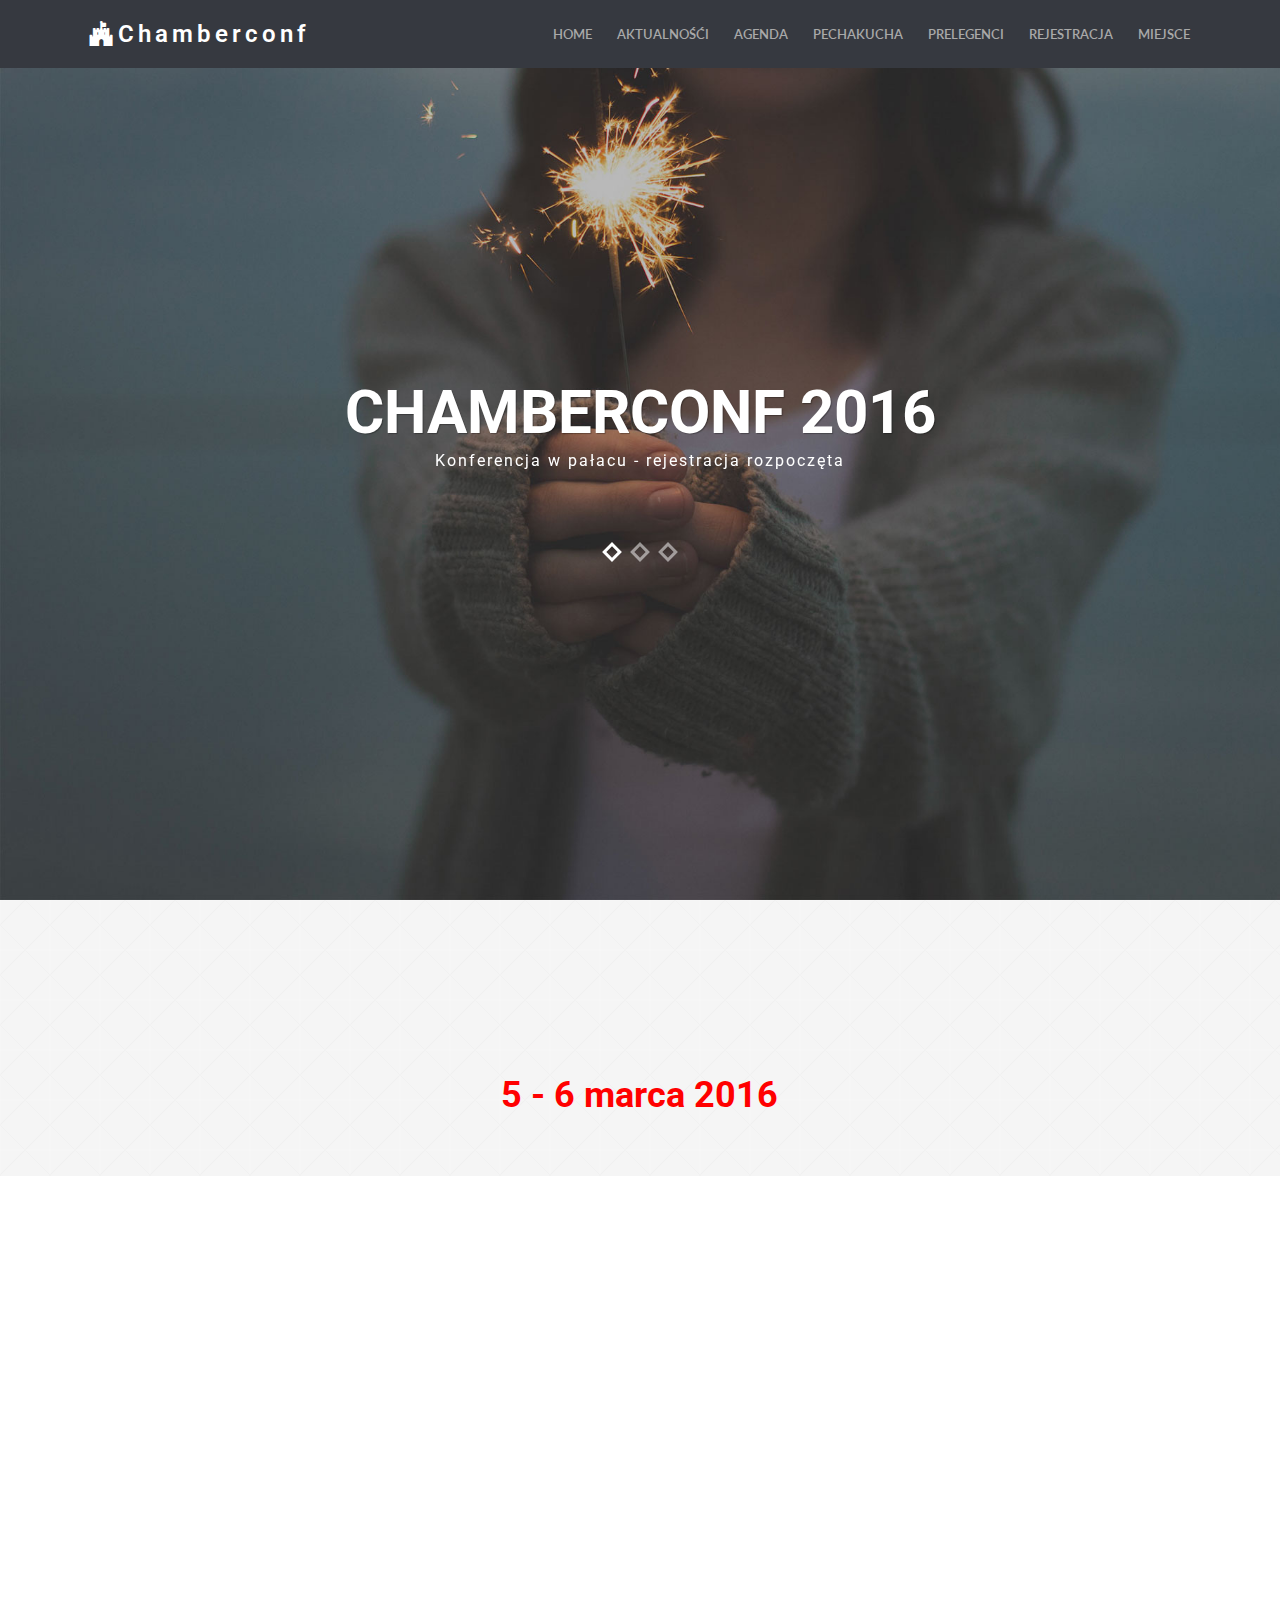
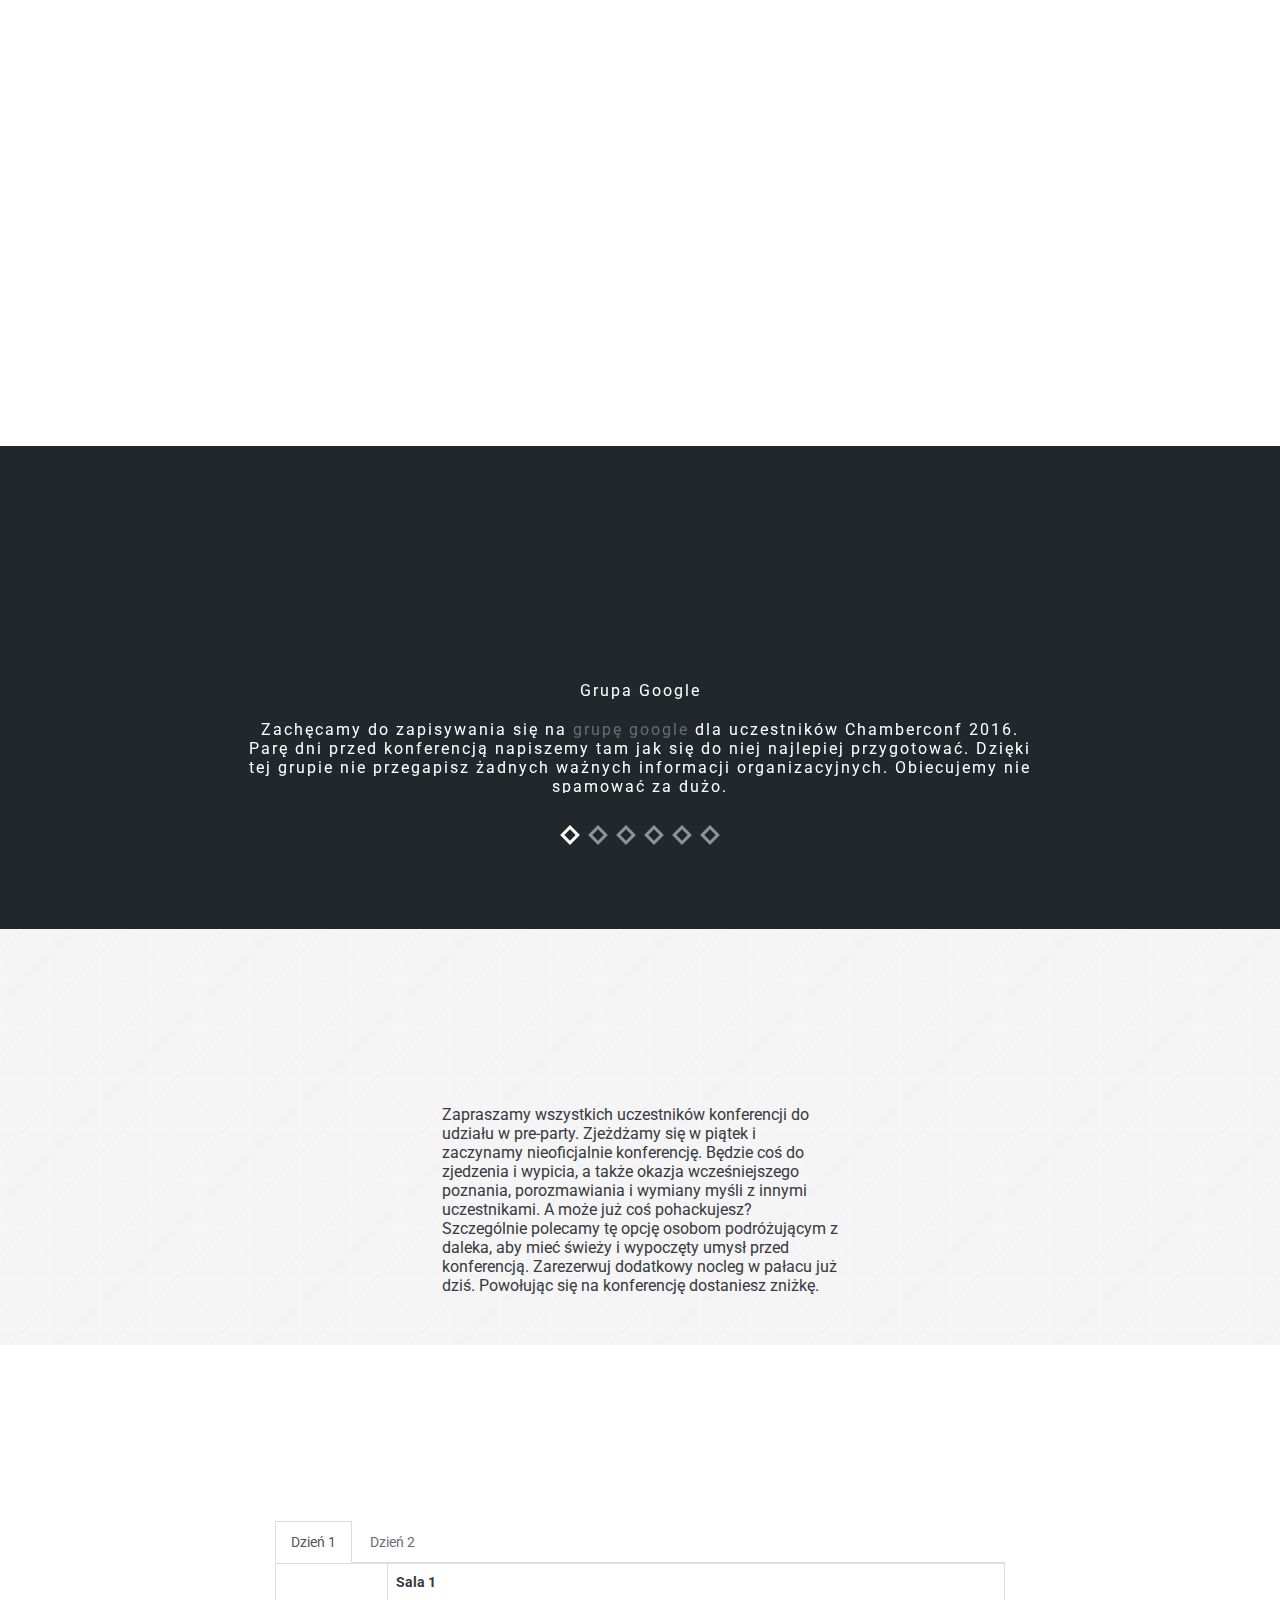
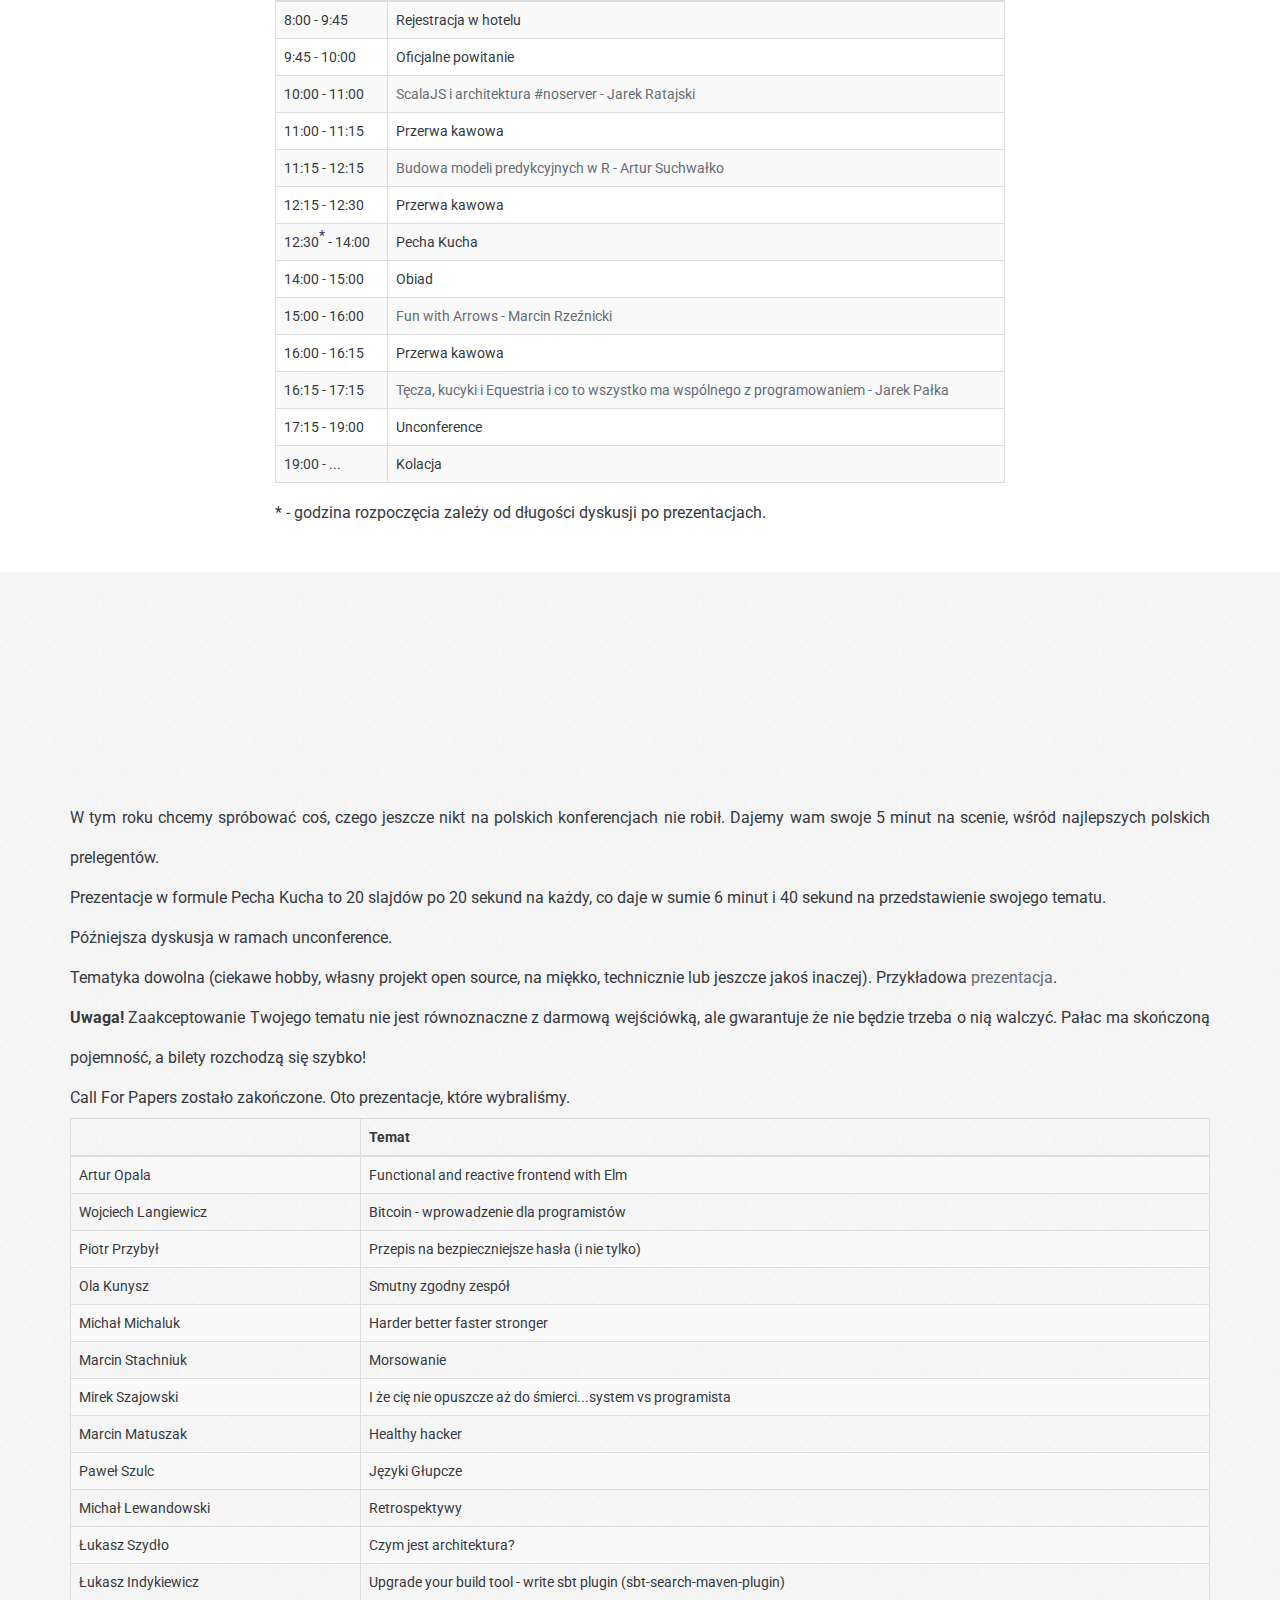
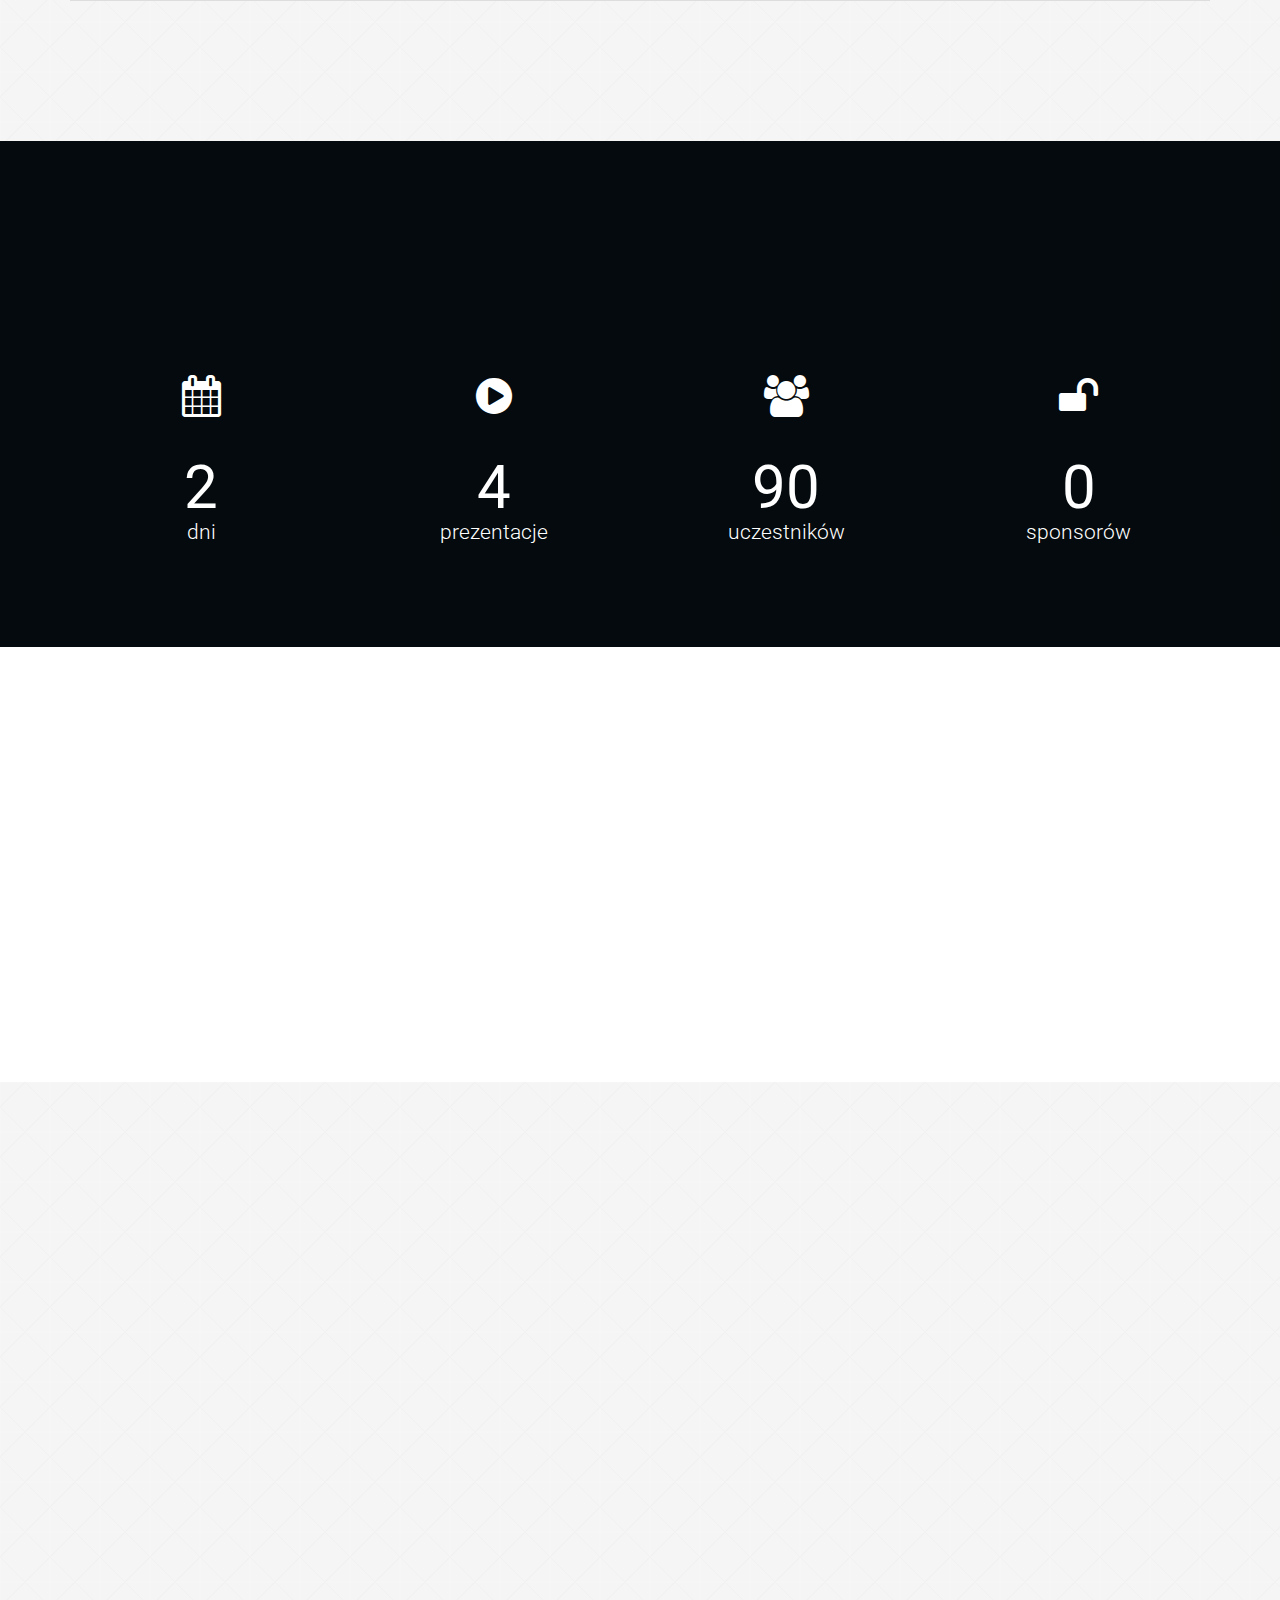
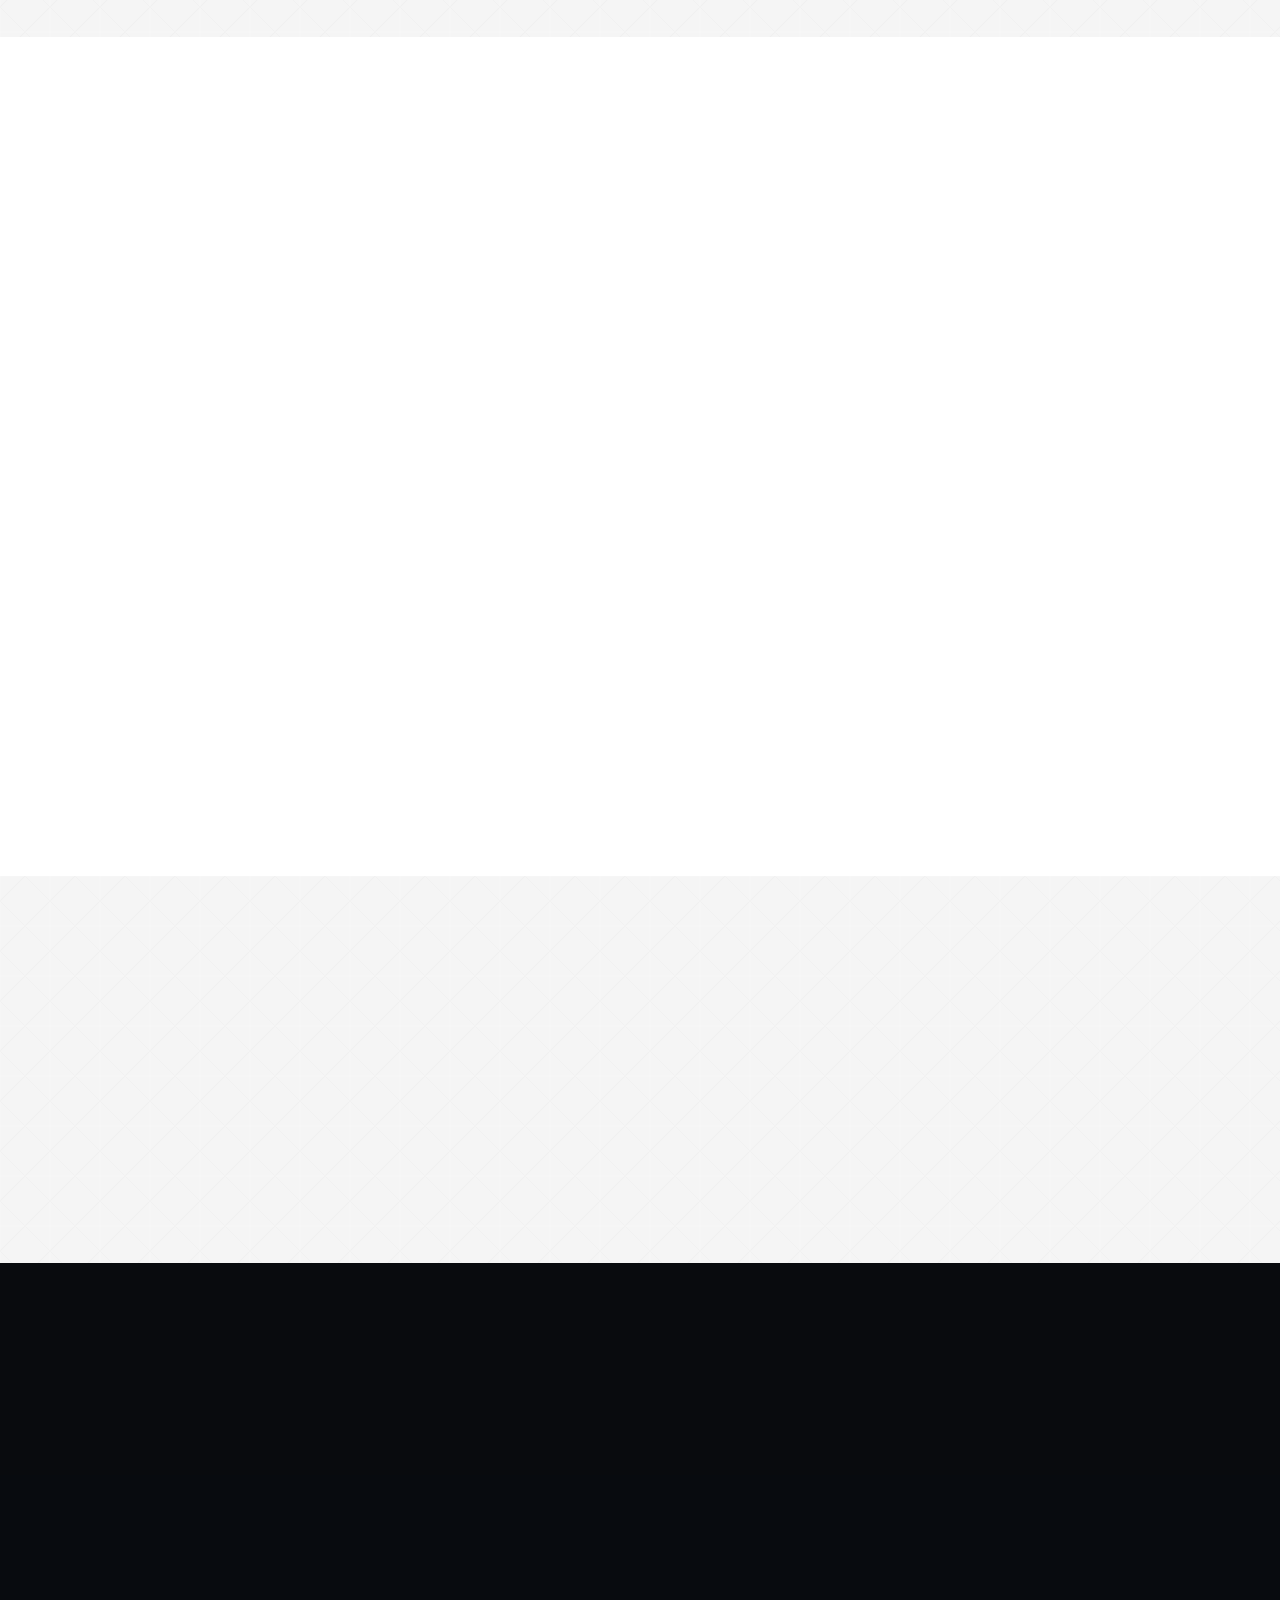
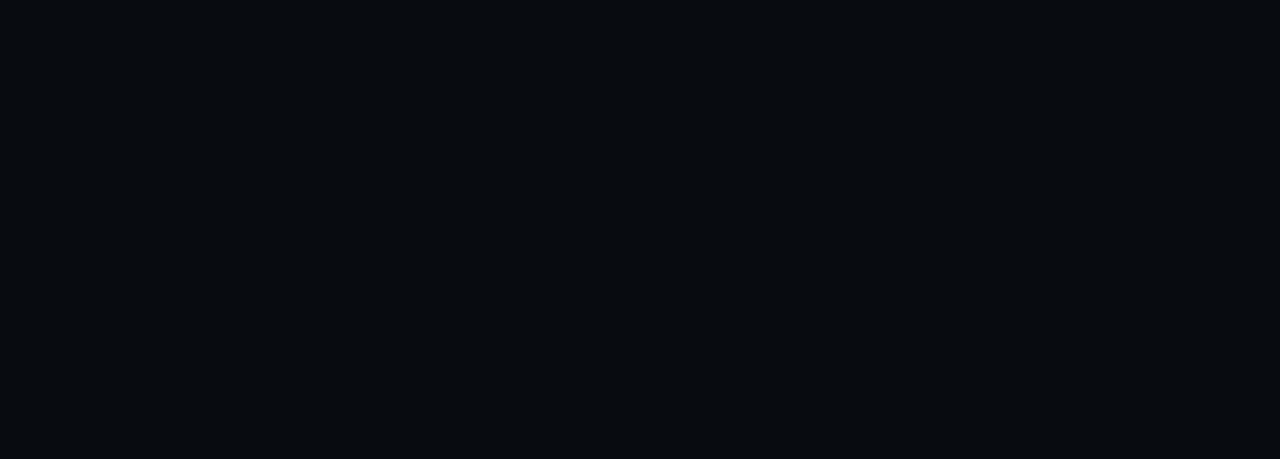
==== commit 3745c096: "Add info about pre-party and google group" ====
--- a/index.html
+++ b/index.html
@@ -251,8 +251,22 @@
             <!-- End page header-->
             <div class="container">
                 <div class="testimonial-inner center-block text-center">
-                    <div id="owl-testimonial" class="owl-carousel">
+                  <div id="owl-testimonial" class="owl-carousel">
+		         <div class="item">
+                            <blockquote>
+                                <p>Grupa Google</p>
+                                <p>Zachęcamy do zapisywania się na <a href="https://groups.google.com/forum/#!forum/chamberconf2016">grupę google</a> dla uczestników Chamberconf 2016. Parę dni przed konferencją napiszemy tam jak się do niej najlepiej przygotować. Dzięki tej grupie nie przegapisz żadnych ważnych informacji organizacyjnych. Obiecujemy nie spamować za dużo.</p>
+                                <!--<footer><cite title="Source Title">John Doe</cite></footer>-->
+                            </blockquote>
+                        </div>
                         <div class="item">
+                            <blockquote>
+                                <p>Ruszyła rejestracja</p>
+                                <p><a href="http://chamberconf2016.evenea.pl/" target="_blank">Zarejestruj się!</a></p>
+                                <!--<footer><cite title="Source Title">Daryl Hodgeman</cite></footer>-->
+                            </blockquote>
+                        </div>
+			<div class="item">
                             <blockquote>
                                 <p>Zniżka na nocleg przed konferencją</p>
                                 <p>Jeśli planujesz przyjechać już w piątek to mamy dobrą wiadomość - cena za nocleg jest dużo niższa niż w normalne dni. Po prostu powołaj się na uczestnictwo w konferencji.</p>
@@ -296,6 +310,26 @@
     </section>
     <!-- End testimonials -->
 
+
+    <section id="date-section" class="page">
+        <!-- Begin page header-->
+        <div class="page-header-wrapper">
+            <div class="container">
+                <div class="page-header text-center wow fadeInDown" data-wow-delay="0.4s">
+                    <h2>Pre-party</h2>
+                    <div class="devider"></div>
+                </div>
+            </div>
+        </div>
+
+        <div class="col-md-offset-4 col-md-4">
+          <p>
+Zapraszamy wszystkich uczestników konferencji do udziału w pre-party. Zjeżdżamy się w piątek i zaczynamy nieoficjalnie konferencję. Będzie coś do zjedzenia i wypicia, a także okazja wcześniejszego poznania, porozmawiania i wymiany myśli z innymi uczestnikami. A może już coś pohackujesz?
+Szczególnie polecamy tę opcję osobom podróżującym z daleka, aby mieć świeży i wypoczęty umysł przed konferencją. Zarezerwuj dodatkowy nocleg w pałacu już dziś. Powołując się na konferencję dostaniesz zniżkę. 
+	  </p>
+        </div>
+
+    </section>    
 
     <!-- Begin Portfolio -->
     <section id="portfolio-section" class="page bg-style1">
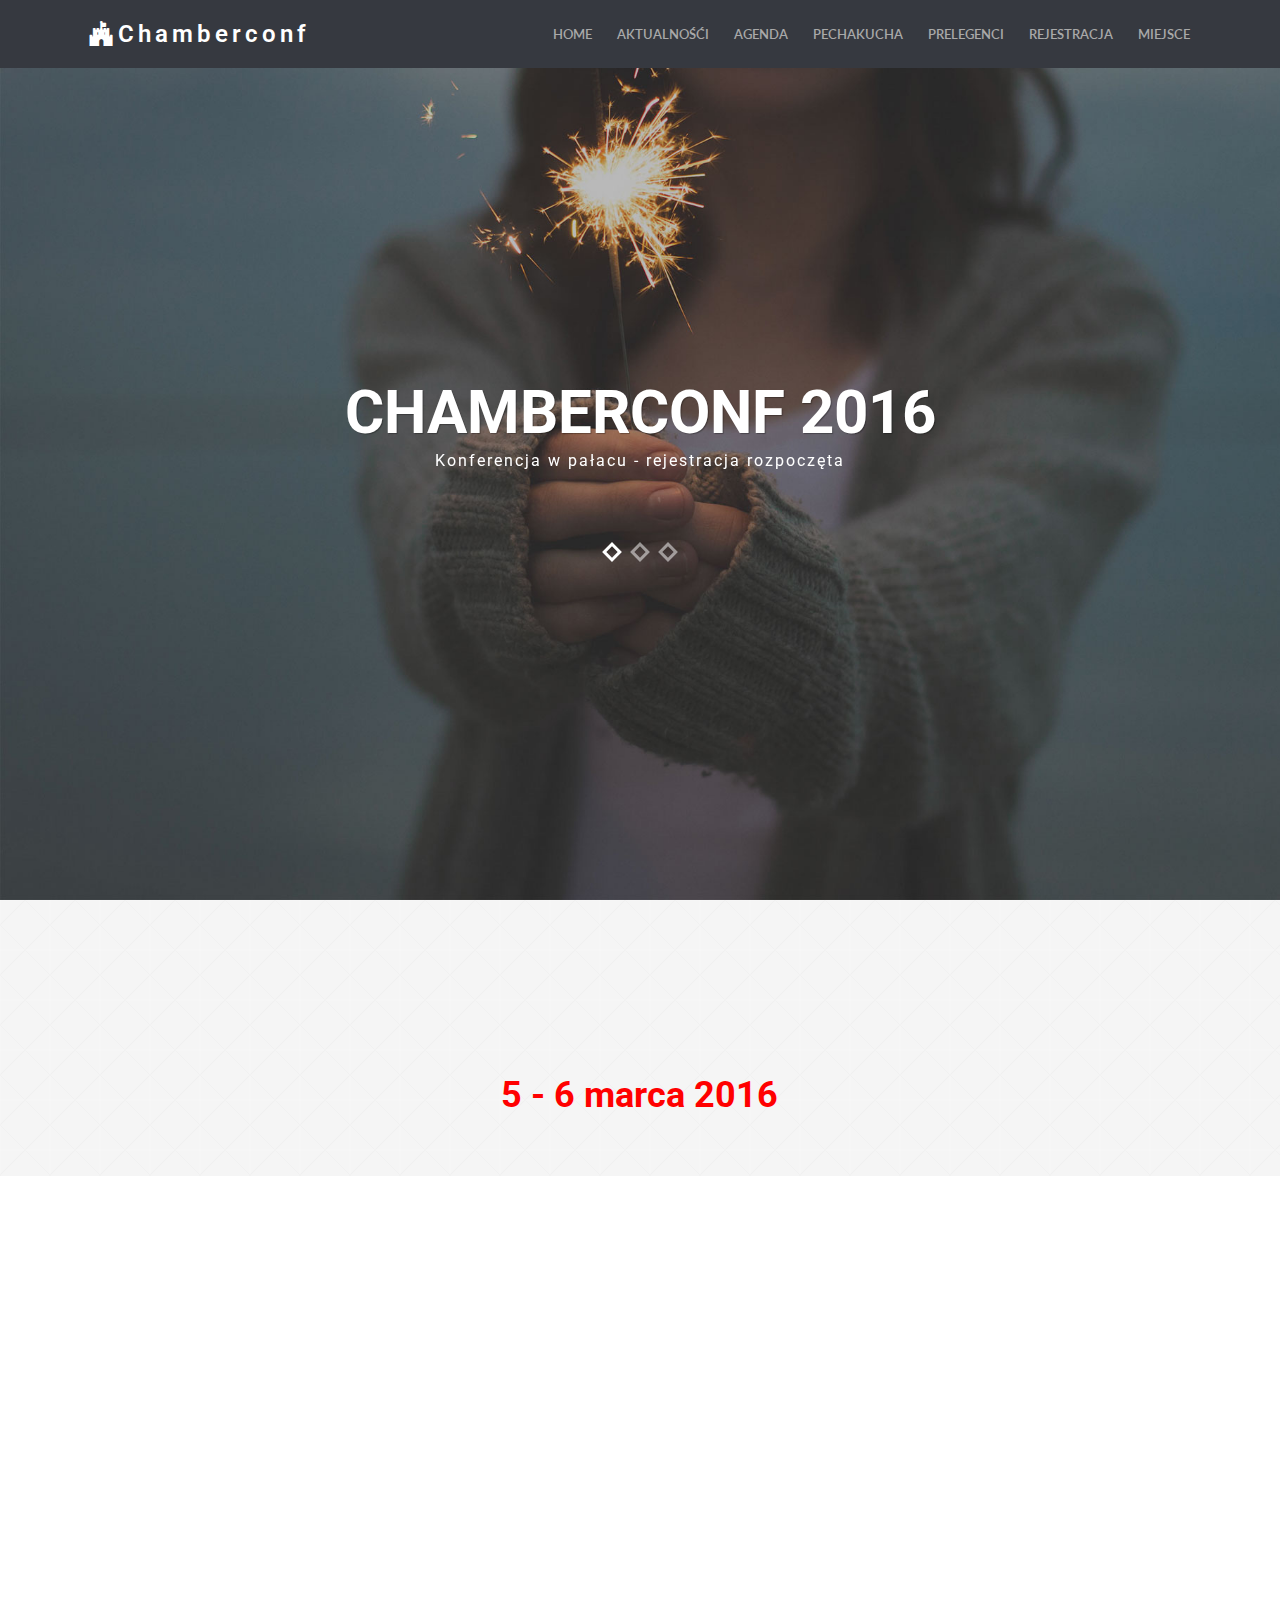
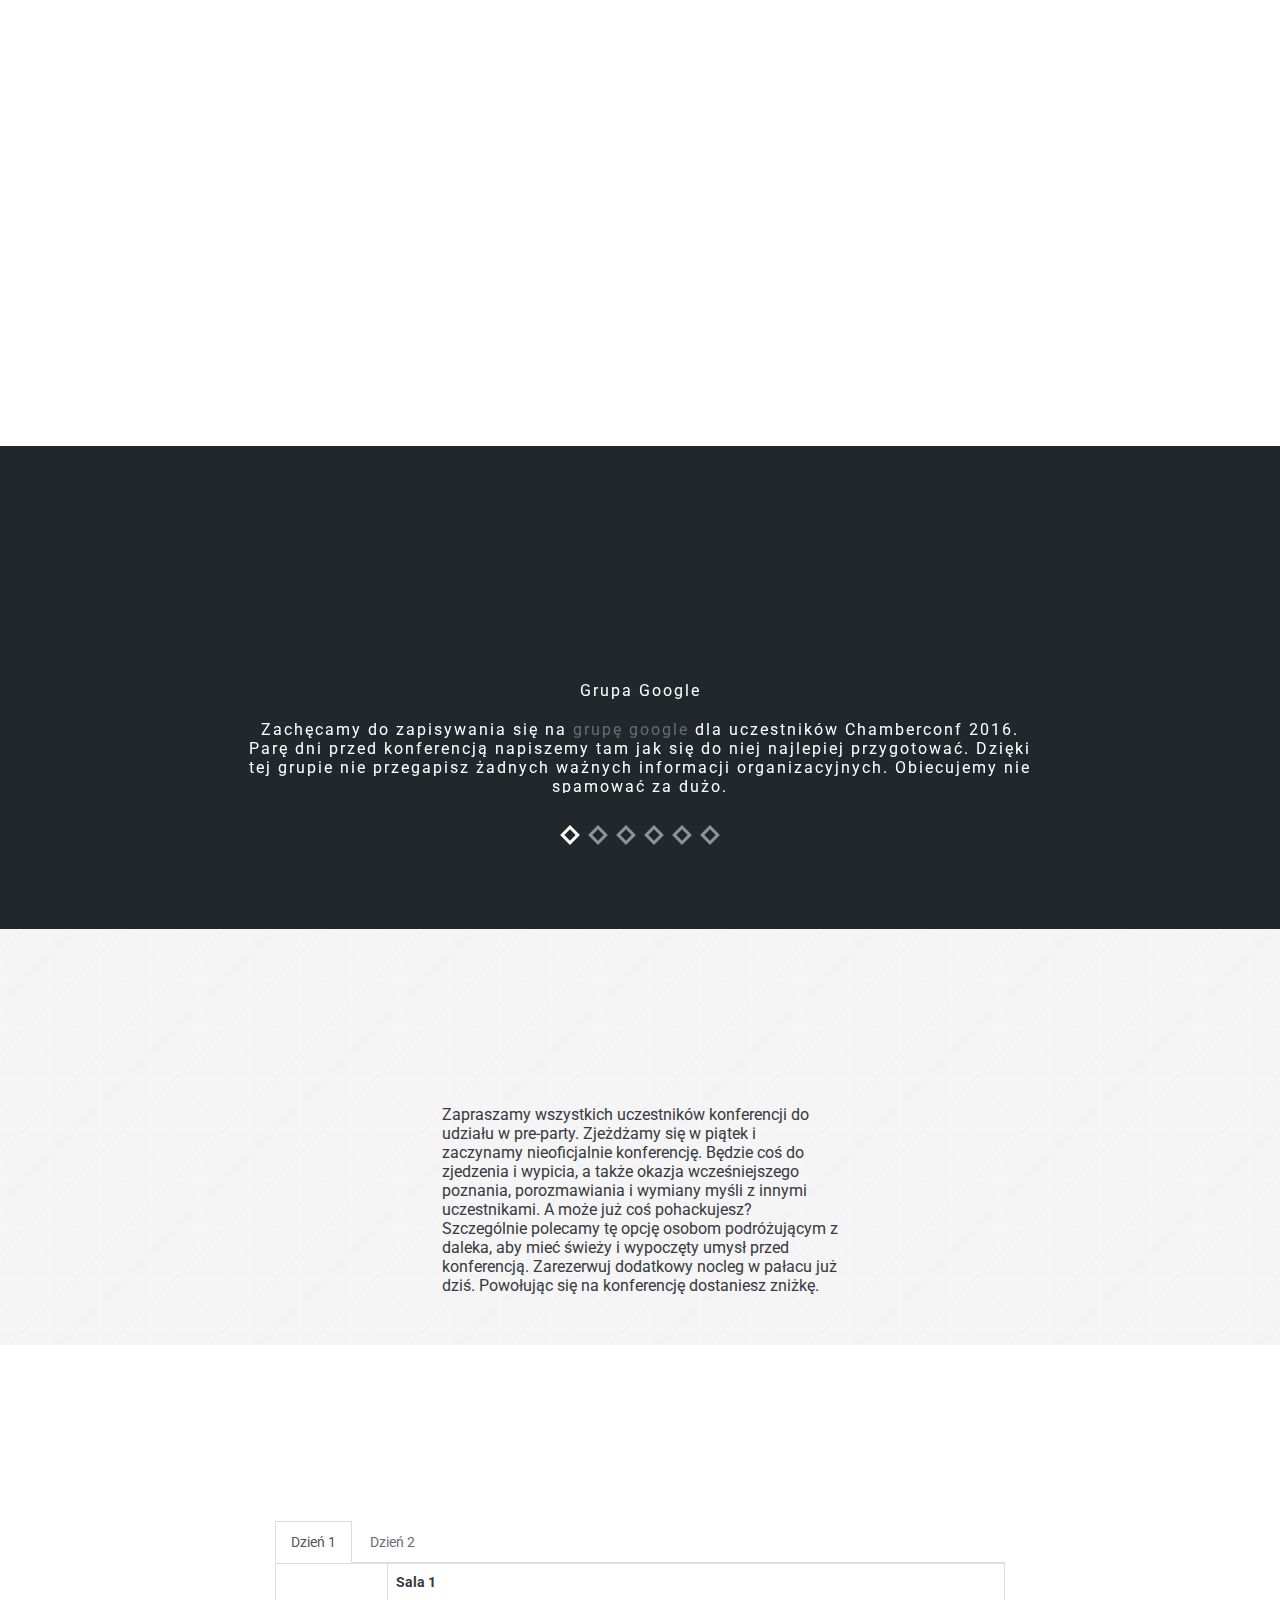
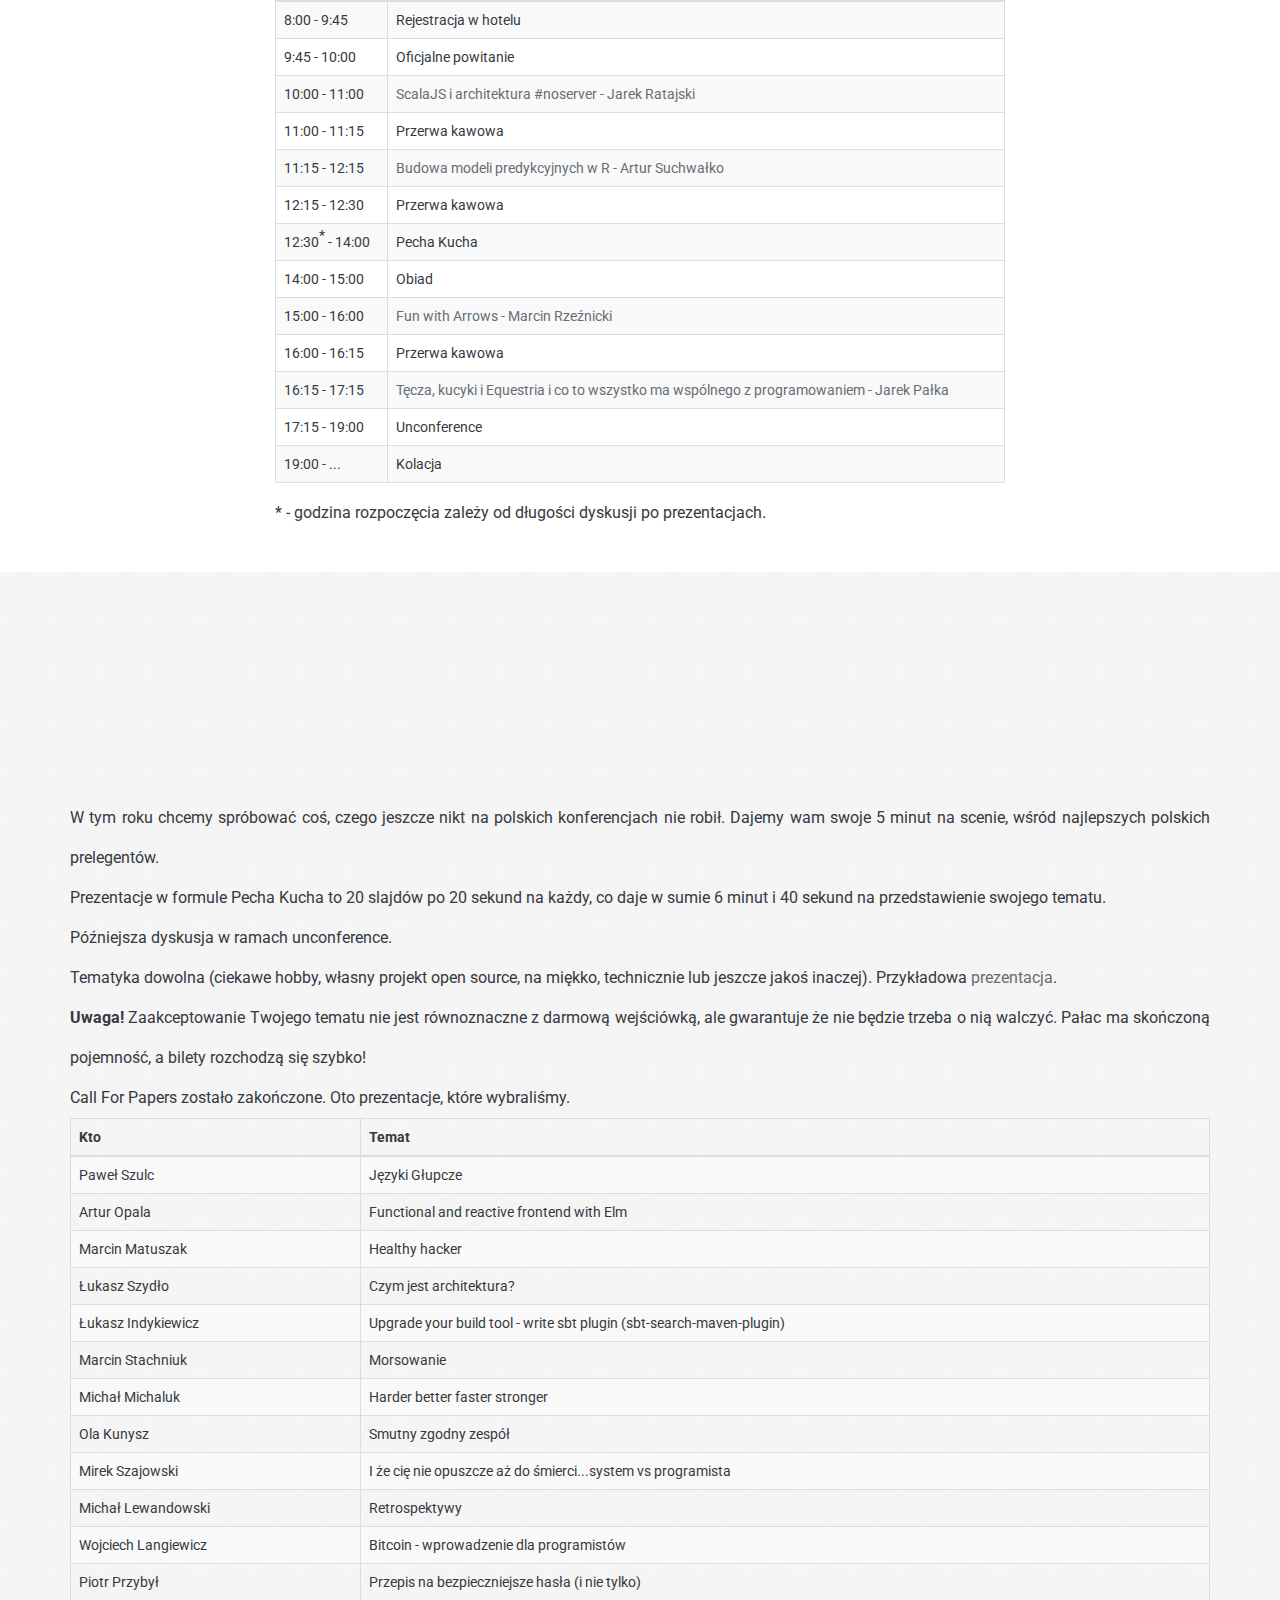
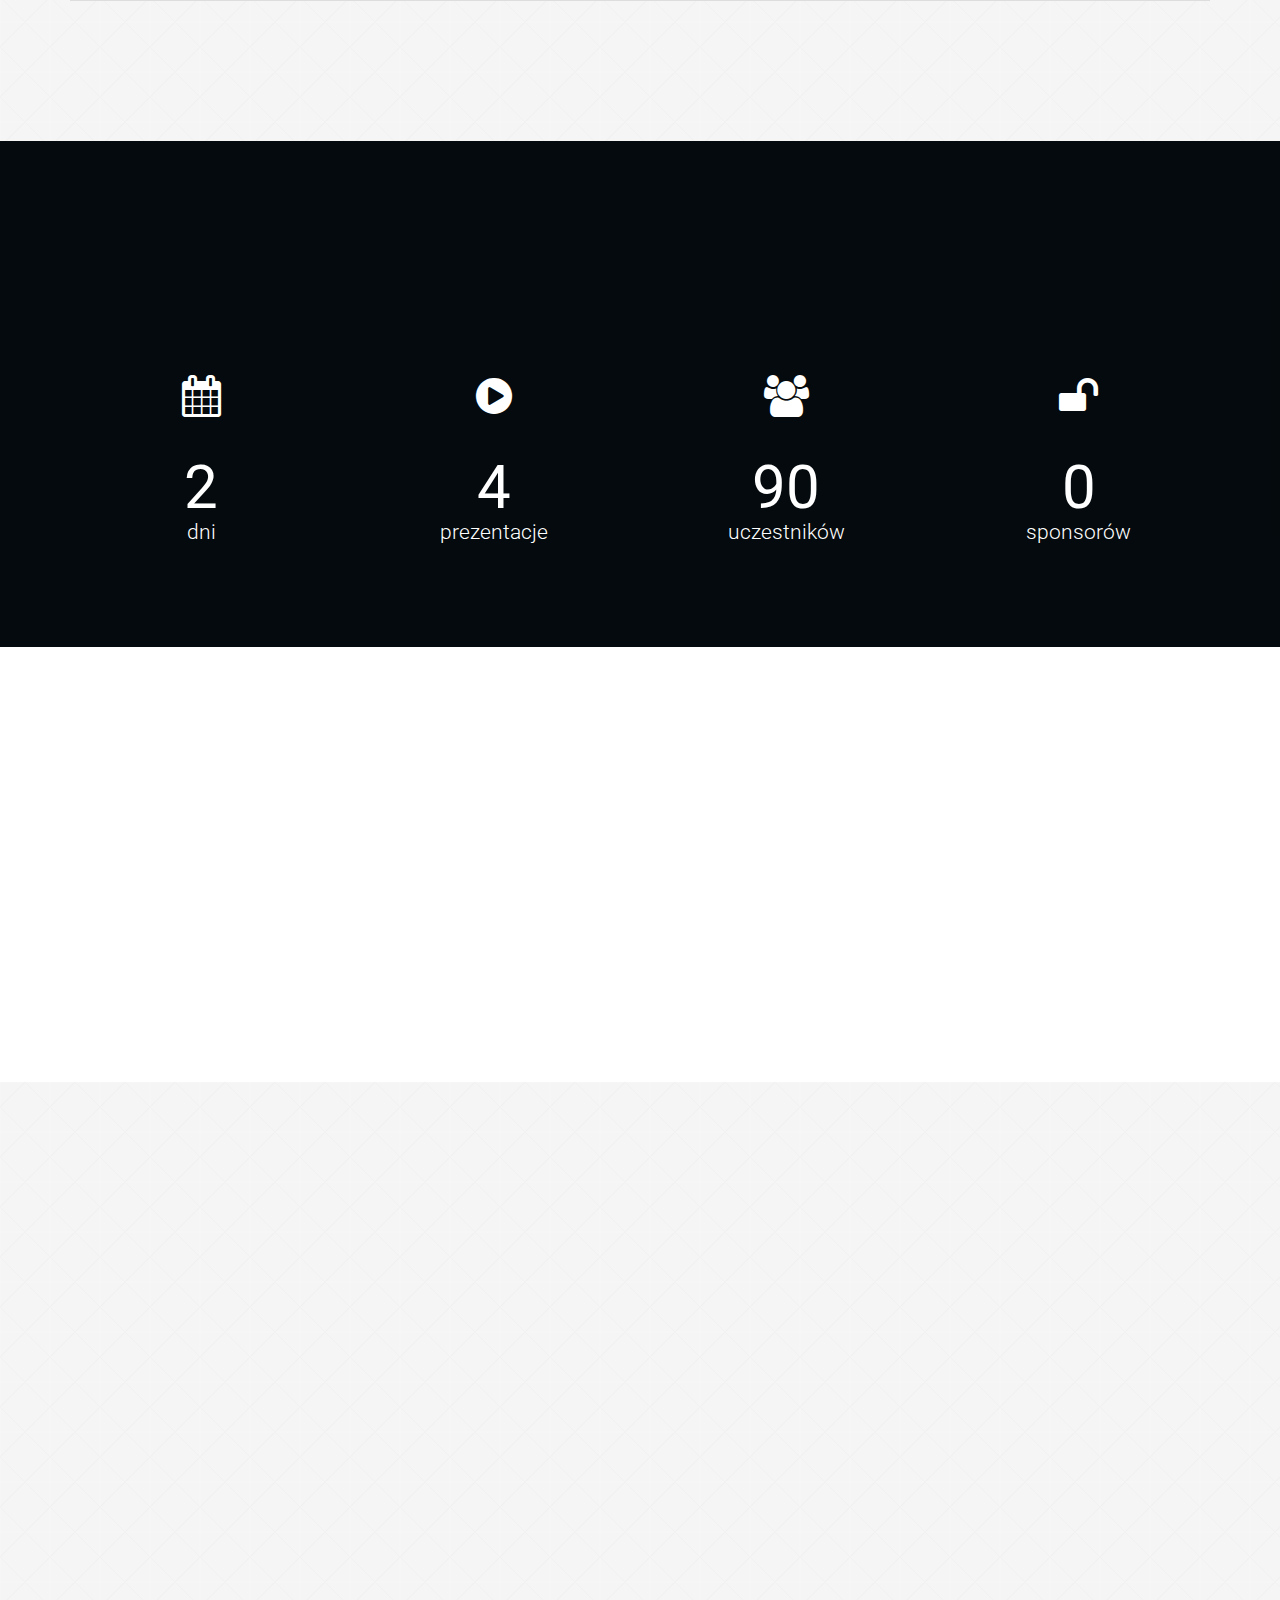
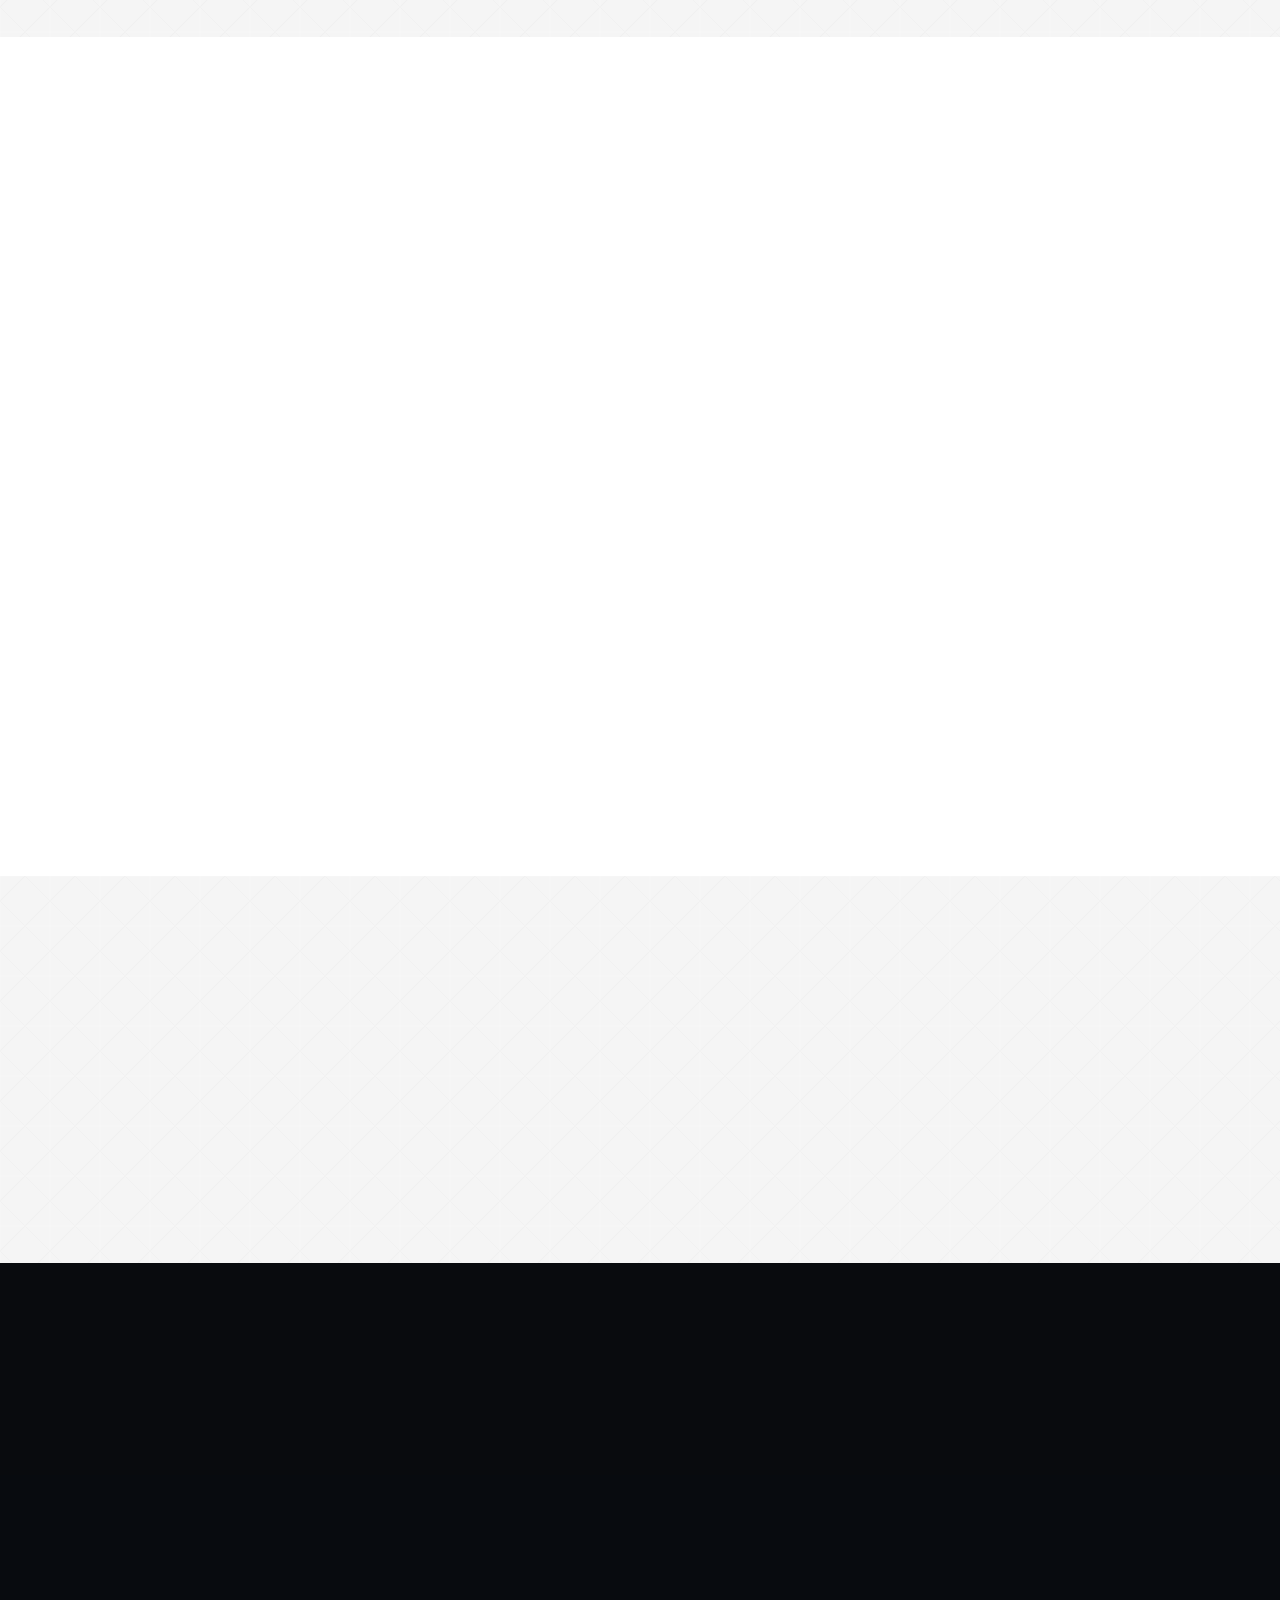
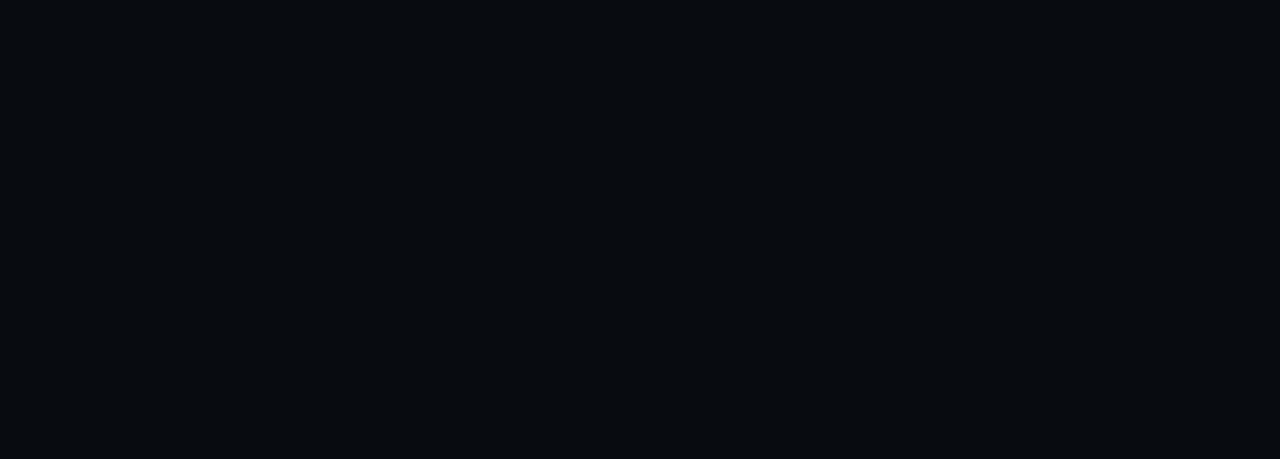
==== commit d3715817: "Pecha Kucha order of people" ====
--- a/index.html
+++ b/index.html
@@ -508,64 +508,63 @@
 						
 						            <p class="description">Call For Papers zostało zakończone. Oto prezentacje, które wybraliśmy.</p>
                                                     <div class="tab-content">
-                                <div id="dzien1" class="tab-pane fade in active">
+                                <div class="tab-pane fade in active">
                                     <table class="table table-bordered table-striped">
                                         <thead>
                                         <tr>
-                                            <th></th>
+                                            <th>Kto</th>
                                             <th>Temat</th>
                                         </tr>
                                         </thead>
                                         <tbody>
-                                        <tr>
-                                            <td>Artur Opala</td>
-                                            <td>Functional and reactive frontend with Elm</td>
-                                        </tr>
-                                        <tr>
-                                            <td>Wojciech Langiewicz</td>
-                                            <td>Bitcoin - wprowadzenie dla programistów</td>
-                                        </tr>
-                                        <tr>
-                                            <td>Piotr Przybył</td>
-                                            <td>Przepis na bezpieczniejsze hasła (i nie tylko)</td>
-                                        </tr>
-                                        <tr>
-                                            <td>Ola Kunysz</td>
-                                            <td>Smutny zgodny zespół</td>
-                                        </tr>
-                                        <tr>
-                                            <td>Michał Michaluk</td>
-                                            <td>Harder better faster stronger</a></td>
-                                        </tr>
-                                        <tr>
-                                            <td>Marcin Stachniuk</td>
-                                            <td>Morsowanie</td>
-                                        </tr>
-                                        <tr>
-                                            <td>Mirek Szajowski</td>
-                                            <td>I że cię nie opuszcze aż do śmierci...system vs programista</td>
-                                        </tr>
-                                        <tr>
-                                         <td>Marcin Matuszak</td>
-                                            <td>Healthy hacker</td>
-                                      </tr>
-                                        <tr>
-                                            <td>Paweł Szulc</td>
-                                            <td>Języki Głupcze</a></td>
-                                        </tr>
-                                        <tr>
-                                            <td>Michał Lewandowski</td>
-                                            <td>Retrospektywy</td>
-                                        </tr>
-                                        <tr>
-                                            <td>Łukasz Szydło</td>
-                                            <td>Czym jest architektura?</td>
-                                        </tr>
-                                        <tr>
-                                            <td>Łukasz Indykiewicz</td>
-                                            <td>Upgrade your build tool - write sbt plugin (sbt-search-maven-plugin)</td>
-                                        </tr>
-
+                                            <tr>
+                                                <td>Paweł Szulc</td>
+                                                <td>Języki Głupcze</td>
+                                            </tr>
+                                            <tr>
+                                                <td>Artur Opala</td>
+                                                <td>Functional and reactive frontend with Elm</td>
+                                            </tr>
+                                            <tr>
+                                                <td>Marcin Matuszak</td>
+                                                <td>Healthy hacker</td>
+                                            </tr>
+                                            <tr>
+                                                <td>Łukasz Szydło</td>
+                                                <td>Czym jest architektura?</td>
+                                            </tr>
+                                            <tr>
+                                                <td>Łukasz Indykiewicz</td>
+                                                <td>Upgrade your build tool - write sbt plugin (sbt-search-maven-plugin)</td>
+                                            </tr>
+                                            <tr>
+                                                <td>Marcin Stachniuk</td>
+                                                <td>Morsowanie</td>
+                                            </tr>
+                                            <tr>
+                                                <td>Michał Michaluk</td>
+                                                <td>Harder better faster stronger</td>
+                                            </tr>
+                                            <tr>
+                                                <td>Ola Kunysz</td>
+                                                <td>Smutny zgodny zespół</td>
+                                            </tr>
+                                            <tr>
+                                                <td>Mirek Szajowski</td>
+                                                <td>I że cię nie opuszcze aż do śmierci...system vs programista</td>
+                                            </tr>
+                                            <tr>
+                                                <td>Michał Lewandowski</td>
+                                                <td>Retrospektywy</td>
+                                            </tr>
+                                            <tr>
+                                                <td>Wojciech Langiewicz</td>
+                                                <td>Bitcoin - wprowadzenie dla programistów</td>
+                                            </tr>
+                                            <tr>
+                                                <td>Piotr Przybył</td>
+                                                <td>Przepis na bezpieczniejsze hasła (i nie tylko)</td>
+                                            </tr>
                                         </tbody>
                                     </table>
 
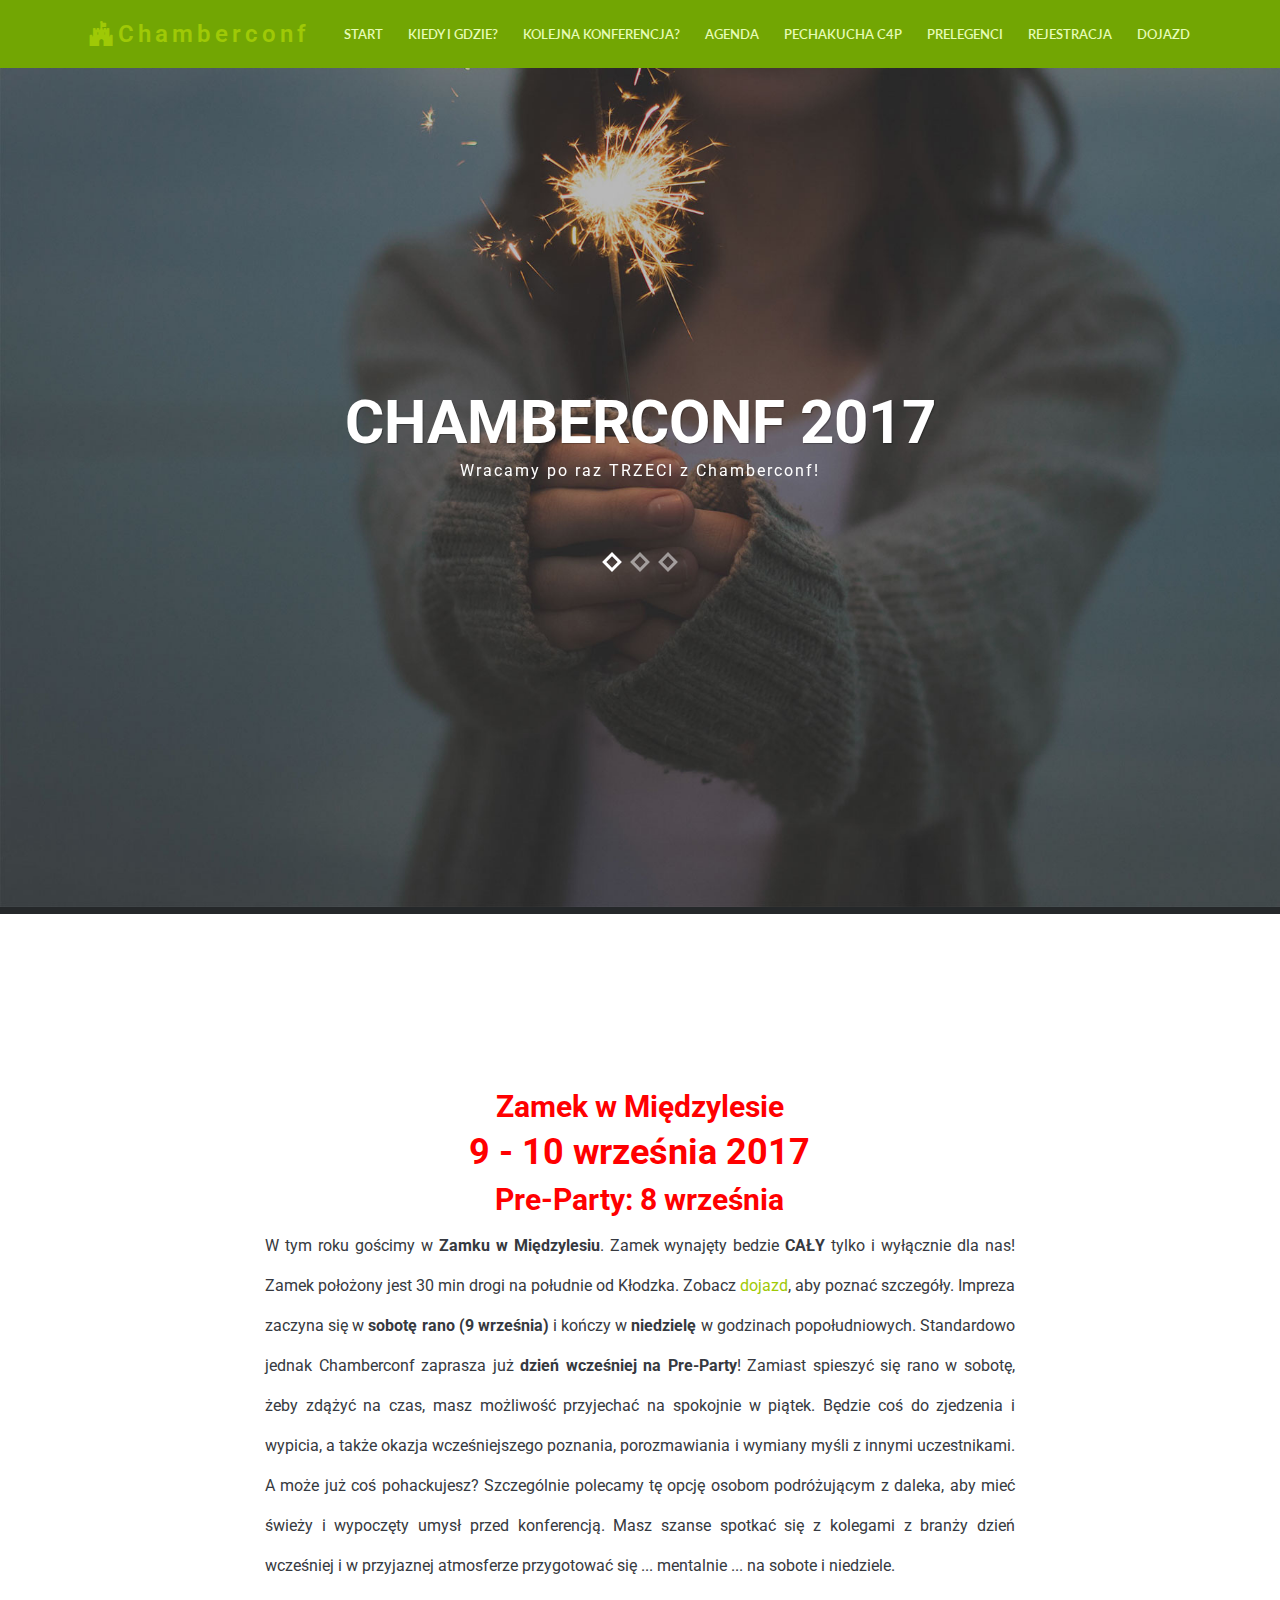
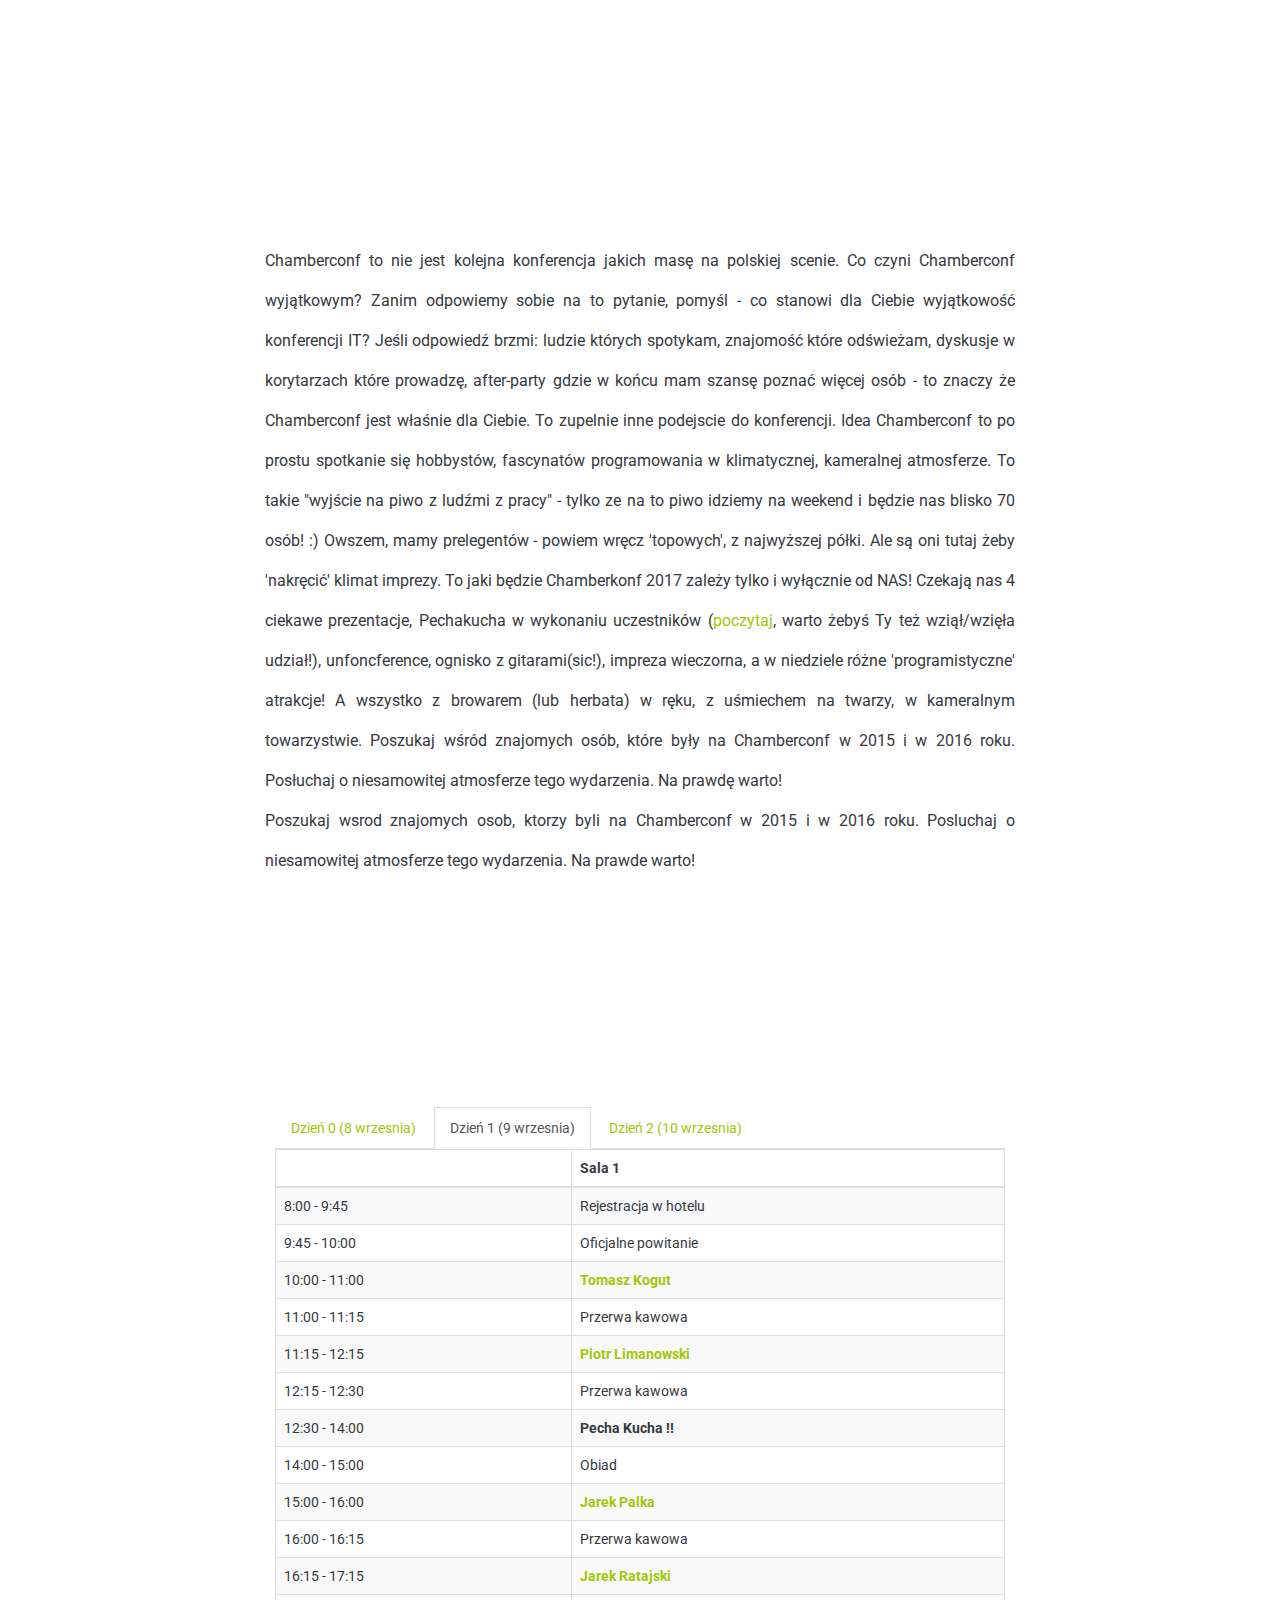
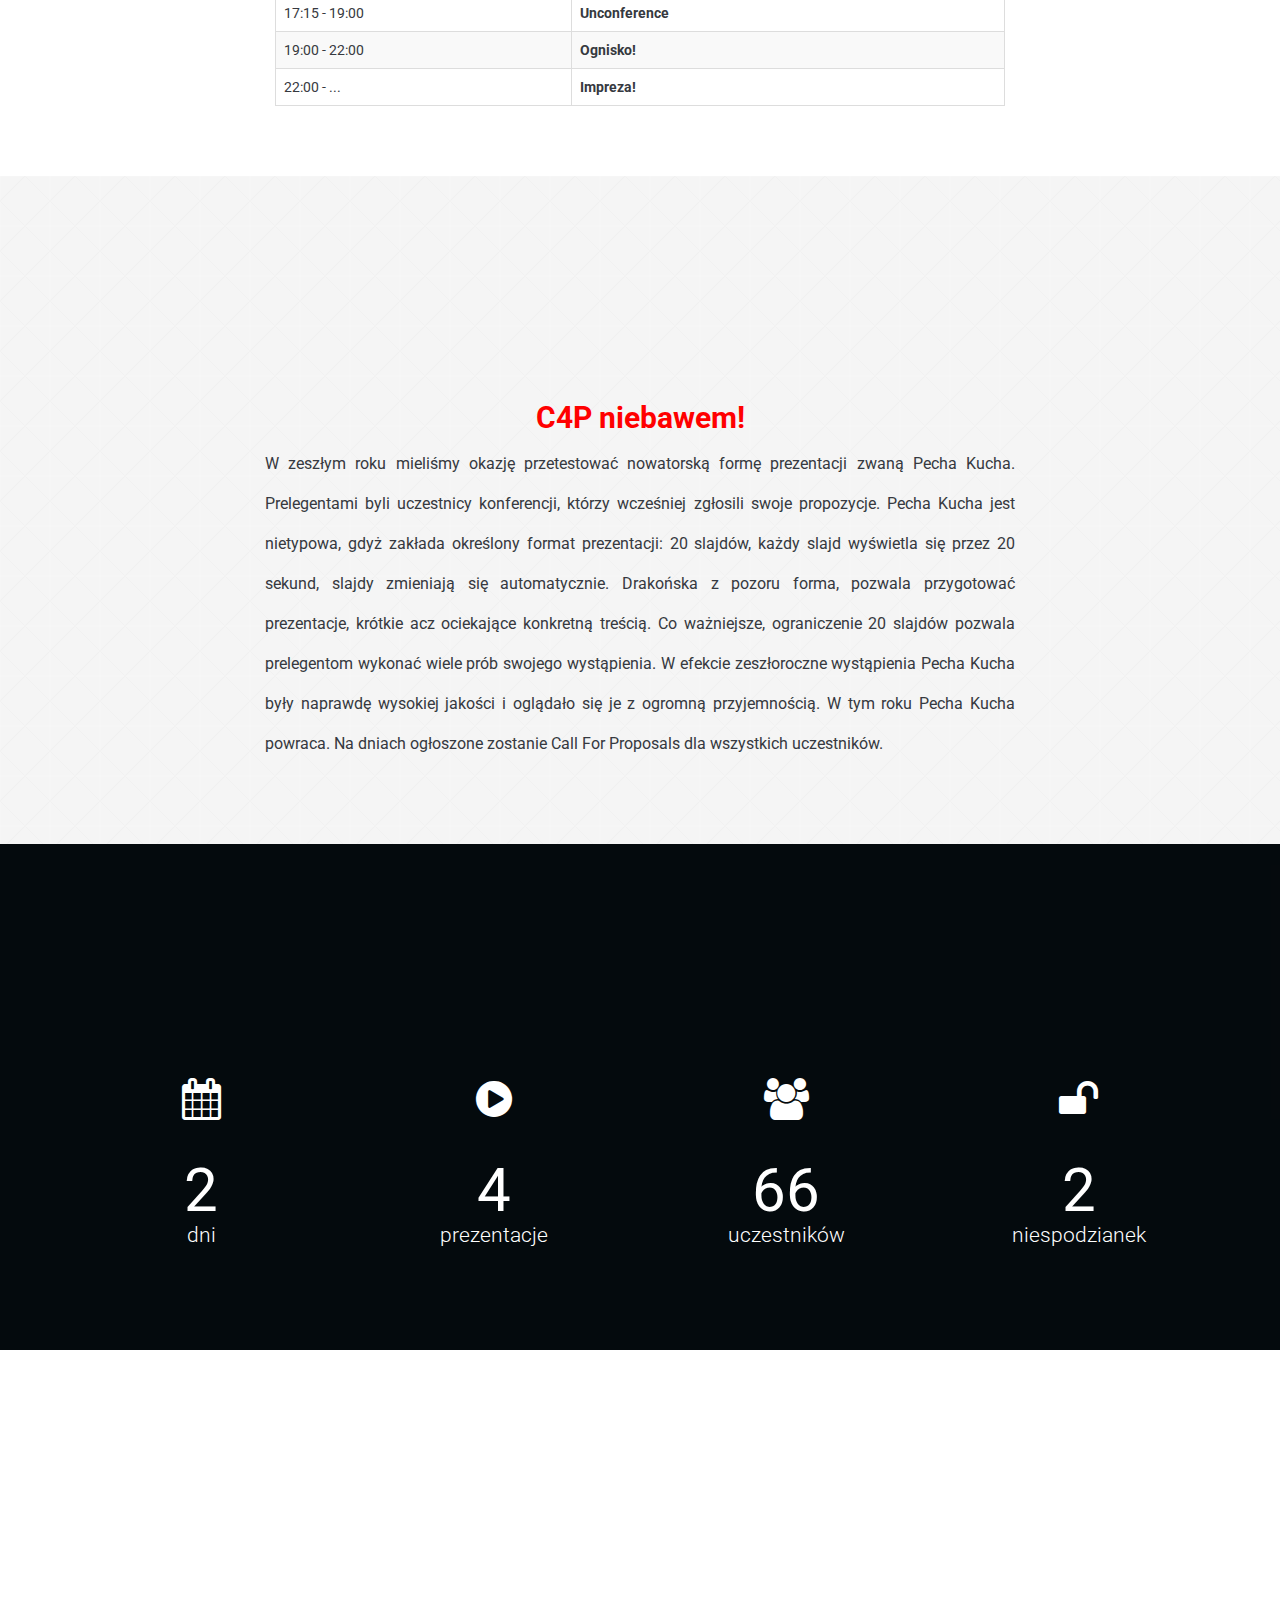
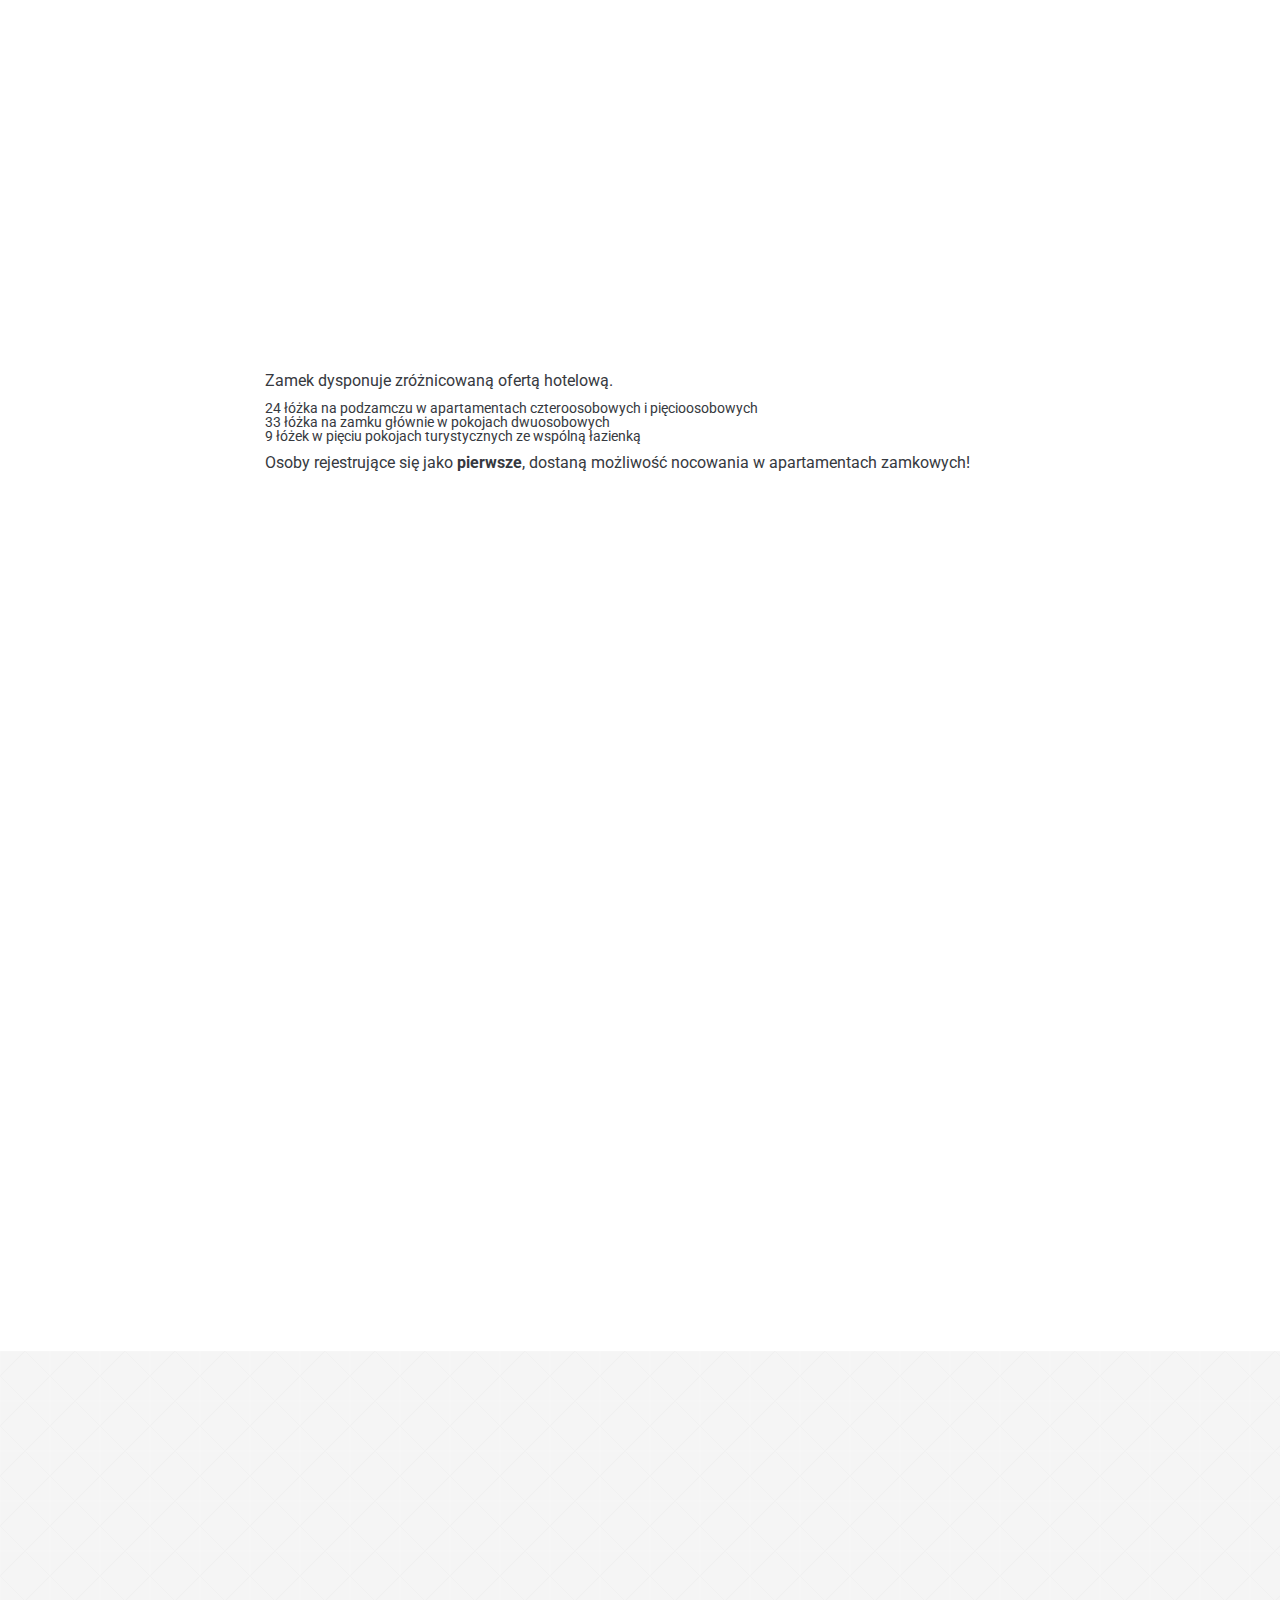
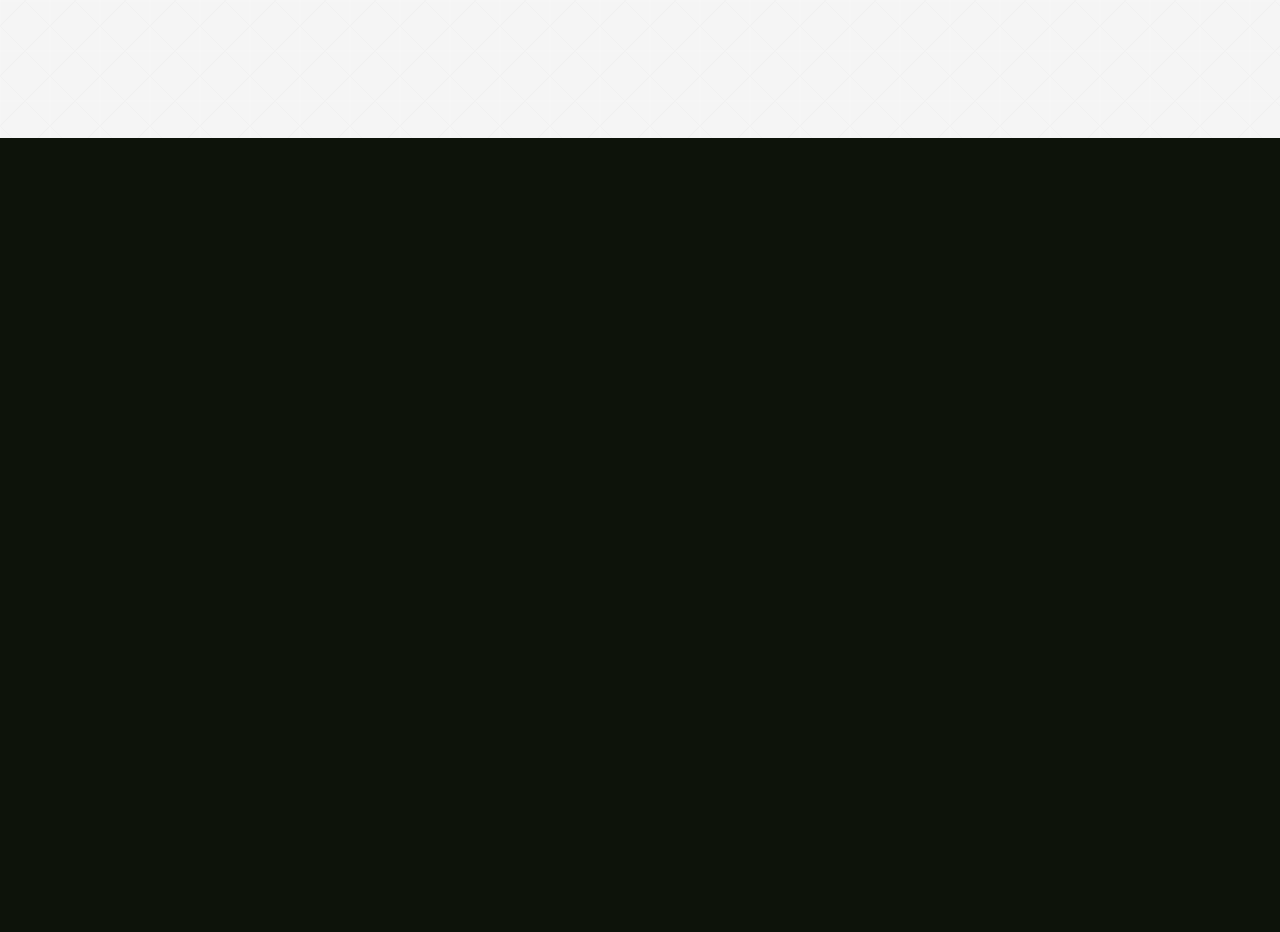
==== commit bcb8a92f: "Introduce new page for 2017" ====
--- a/index.html
+++ b/index.html
@@ -1,4 +1,4 @@
-<!doctype html>
+z<!doctype html>
 <!--
 	Template:	 Unika - Responsive One Page HTML5 Template
 	Author:		 imransdesign.com
@@ -11,7 +11,7 @@
 
     <meta charset="utf-8">
     <meta http-equiv="X-UA-Compatible" content="IE=edge">
-    <title>Chamberconf 2016</title>
+    <title>Chamberconf 2017</title>
     <meta name="description" content="Chamberconf 2016">
     <meta name="keywords" content="Scala, Java, Conference, Unconference, Castle, Chamber, 2016"/>
     <meta name="author" content="imransdesign.com">
@@ -38,16 +38,17 @@
     <link rel="stylesheet" href="css/mobile.css">
 
     <!-- Skin CSS -->
-    <link rel="stylesheet" href="css/skin/cool-gray.css">
+    <!-- <link rel="stylesheet" href="css/skin/cool-gray.css"> -->
     <!-- <link rel="stylesheet" href="css/skin/ice-blue.css"> -->
     <!-- <link rel="stylesheet" href="css/skin/summer-orange.css"> -->
-    <!-- <link rel="stylesheet" href="css/skin/fresh-lime.css"> -->
+    <link rel="stylesheet" href="css/skin/fresh-lime.css">
     <!-- <link rel="stylesheet" href="css/skin/night-purple.css"> -->
 
     <!-- HTML5 Shim and Respond.js IE8 support of HTML5 elements and media queries -->
     <!-- WARNING: Respond.js doesn't work if you view the page via file:// -->
 
     <!--[if lt IE 9]>
+
     <script src="https://oss.maxcdn.com/html5shiv/3.7.2/html5shiv.min.js"></script>
     <script src="https://oss.maxcdn.com/respond/1.4.2/respond.min.js"></script>
     <![endif]-->
@@ -82,13 +83,14 @@
                 <!-- Collect the nav links, forms, and other content for toggling -->
                 <div class="collapse navbar-collapse" id="bs-example-navbar-collapse-1">
                     <ul class="nav navbar-nav navbar-right">
-                        <li><a class="page-scroll" href="body">Home</a></li>
-                        <li><a class="page-scroll" href="#testimonial-section">Aktualnośći</a></li>
+                        <li><a class="page-scroll" href="body">Start</a></li>
+                        <li><a class="page-scroll" href="#date-section">Kiedy i gdzie?</a></li>
+                        <li><a class="page-scroll" href="#about-section">Kolejna konferencja?</a></li>
                         <li><a class="page-scroll" href="#portfolio-section">Agenda</a></li>
-                        <li><a class="page-scroll" href="#cta-section">PechaKucha</a></li>
+                        <li><a class="page-scroll" href="#cta-section">PechaKucha C4P</a></li>
                         <li><a class="page-scroll" href="#team-section">Prelegenci</a></li>
                         <li><a class="page-scroll" href="#prices-section">Rejestracja</a></li>
-                        <li><a class="page-scroll" href="#contact-section">Miejsce</a></li>
+                        <li><a class="page-scroll" href="#contact-section">Dojazd</a></li>
                     </ul>
                 </div><!-- /.navbar-collapse -->
             </div><!-- /.container -->
@@ -108,20 +110,20 @@
 
                 <div id="owl-intro-text" class="owl-carousel">
                     <div class="item">
-                        <h1>Chamberconf 2016</h1>
-                        <p>Konferencja w pałacu - rejestracja rozpoczęta</p>
+                        <h1>Chamberconf 2017</h1>
+                        <p>Wracamy po raz TRZECI z Chamberconf!</p>
                         <div class="extra-space-l"></div>
                         <!-- <a class="btn btn-blank" href="https://creativemarket.com/Themetorium" target="_blank" role="button">View More!</a> -->
                     </div>
                     <div class="item">
-                        <h1>Samo mięcho</h1>
-                        <p>Prezentacje, warsztaty, unconference, pecha kucha</p>
+                        <h1>Dla kogo?</h1>
+                        <p>Wydarzenie skierowane dla ludzi związanych z szeroko rozumianym 'Software Engineering'</p>
                         <div class="extra-space-l"></div>
                         <!-- <a class="btn btn-blank" href="https://creativemarket.com/Themetorium" target="_blank" role="button">View More!</a> -->
                     </div>
                     <div class="item">
-                        <h1>Ludzie</h1>
-                        <p>Konferencja nastawiona na wymianę myśli</p>
+                        <h1>Konferencja?</h1>
+                        <p>Nastawieni jesteśmy na wymianę myśli, networking, dobrą zabawę i poszerzanie horyzontów</p>
                         <div class="extra-space-l"></div>
                         <!-- <a class="btn btn-blank" href="https://creativemarket.com/Themetorium" target="_blank" role="button">View More!</a> -->
                     </div>
@@ -138,198 +140,65 @@
         <div class="page-header-wrapper">
             <div class="container">
                 <div class="page-header text-center wow fadeInDown" data-wow-delay="0.4s">
-                    <h2>Data</h2>
+                    <h2>Kiedy i gdzie?</h2>
                     <div class="devider"></div>
                 </div>
             </div>
         </div>
 
         <div class="col-md-offset-4 col-md-4">
-            <h1 class="conference-date">5 - 6 marca 2016</h1>
-        </div>
-
-    </section>
+	  <h2 class="conference-date">Zamek w Międzylesie</h2>
+          <h1 class="conference-date">9 - 10 września 2017</h1>
+          <h2 class="conference-date">Pre-Party: 8 września</h2>
+        </div>
+
+	<div class="container">
+          <div class="row">
+	    <div class="col-md-offset-2 col-md-8">
+	      <p class="description">
+		W tym roku gościmy w <strong>Zamku w Międzylesiu</strong>. Zamek wynajęty bedzie <strong>CAŁY</strong> tylko i wyłącznie dla nas! Zamek położony jest 30 min drogi na południe od Kłodzka. Zobacz <a href="#contact-section">dojazd</a>, aby poznać szczegóły.
+Impreza zaczyna się w <strong>sobotę rano (9 września)</strong> i kończy w <strong>niedzielę</strong> w godzinach popołudniowych. Standardowo jednak Chamberconf zaprasza już <strong>dzień wcześniej na Pre-Party</strong>! Zamiast spieszyć się rano w sobotę, żeby zdążyć na czas, masz możliwość przyjechać na spokojnie w piątek. Będzie coś do zjedzenia i wypicia, a także okazja wcześniejszego poznania, porozmawiania i wymiany myśli z innymi uczestnikami. A może już coś pohackujesz? Szczególnie polecamy tę opcję osobom podróżującym z daleka, aby mieć świeży i wypoczęty umysł przed konferencją. Masz szanse spotkać się z kolegami z branży dzień wcześniej i w przyjaznej atmosferze przygotować się ... mentalnie ... na sobote i niedziele.
+	      </p>
+	    </div>
+	  </div>
+	</div>
+
+
+    </section>
+
+    
     <!-- End team-->
 
 
     <!-- Begin about section -->
-    <section id="about-section" class="page bg-style1">
+    <section id="about-section" class="page bg-style2">
         <!-- Begin page header-->
         <div class="page-header-wrapper">
             <div class="container">
                 <div class="page-header text-center wow fadeInUp" data-wow-delay="0.3s">
-                    <h2>Idea</h2>
+                    <h2>Kolejna konferencja?</h2>
                     <div class="devider"></div>
                     <p class="subtitle">Czemu Chamberconf jest inny?</p>
                 </div>
             </div>
         </div>
         <!-- End page header-->
-
-        <!-- Begin roatet box-2 -->
-        <div class="rotate-box-2-wrapper">
-            <div class="container">
-                <div class="row">
-                    <div class="col-md-3 col-sm-6">
-                        <a href="#" class="rotate-box-2 square-icon text-center wow zoomIn" data-wow-delay="0">
-                            <span class="rotate-box-icon"><i class="fa fa-comments-o"></i></span>
-                            <div class="rotate-box-info">
-                                <h4>Wymiana myśli</h4>
-                                <p style="text-align: justify;">W tym roku powracamy z naszą wyjątkową
-                                    zamko-konferencją. Spotykamy się w nowym pałacu, ale niezmiennie z najlepszymi
-                                    prelegentami oraz nowymi pomysłami, które wciągną Was jeszcze bardziej w
-                                    niepowtarzalny klimat Chamberconf.
-                                    Tak jak ostatnio, prezentacje są tylko dodatkiem. Nie oszukujmy się, nagrania video
-                                    są, albo niedługo będą, na youtubie. To czego nie znajdziesz na twitterze,
-                                    facebooku, czy innym social-miejscu to klimat. To rozmowy, kontakt z innymi, wymiana
-                                    pomysłów i wspólne działanie. Sprzyjała będzie temu kameralność i cisza, którą
-                                    zapewnią mury Pałacu w Łagowie.</p>
-                            </div>
-                        </a>
-                    </div>
-
-                    <div class="col-md-3 col-sm-6">
-                        <a href="#" class="rotate-box-2 square-icon text-center wow zoomIn" data-wow-delay="0.2s">
-                            <span class="rotate-box-icon"><i class="fa fa-smile-o"></i></span>
-                            <div class="rotate-box-info">
-                                <h4>Brak ścisłych ram</h4>
-                                <p style="text-align: justify;">Jedyną pewną rzeczą jest pora obiadów. Czas trwania
-                                    prezentacji jest umowny, nie będziemy ograniczać rozmów, ani pytań. Jeśli któraś
-                                    prezentacja się przeciągnie, następna zacznie się później, tak po prostu.</p>
-                            </div>
-                        </a>
-                    </div>
-
-                    <div class="col-md-3 col-sm-6">
-                        <a href="#" class="rotate-box-2 square-icon text-center wow zoomIn" data-wow-delay="0.4s">
-                            <span class="rotate-box-icon"><i class="fa fa-unlock"></i></span>
-                            <div class="rotate-box-info">
-                                <h4>Bez sponsorów</h4>
-                                <p style="text-align: justify;">Nie rozdajemy piłeczek, joj, nie zapraszamy sponsorów.
-                                    Mamy dzięki temu niezakłóconą niczym atmosterę, z dala od miejskiego zgiełku.</p>
-                            </div>
-                        </a>
-                    </div>
-
-                    <div class="col-md-3 col-sm-6">
-                        <a href="#" class="rotate-box-2 square-icon text-center wow zoomIn" data-wow-delay="0.6s">
-                            <span class="rotate-box-icon"><i class="fa fa-star-o"></i></span>
-                            <div class="rotate-box-info">
-                                <h4>Najlepsi prelegenci</h4>
-                                <p style="text-align: justify;">Oferujemy najlepszych polskich prezenterów, których sami
-                                    starannie dobieramy. To uczestnicy są największą wartością konferencji!</p>
-                            </div>
-                        </a>
-                    </div>
-
-                </div> <!-- /.row -->
-            </div> <!-- /.container -->
-
-        </div>
-        <!-- End rotate-box-2 -->
-
-        <div class="extra-space-l"></div>
+	<div class="container">
+          <div class="row">
+	    <div class="col-md-offset-2 col-md-8">
+	      <p class="description">
+	      Chamberconf to nie jest kolejna konferencja jakich masę na polskiej scenie. Co czyni Chamberconf wyjątkowym? Zanim odpowiemy sobie na to pytanie, pomyśl - co stanowi dla Ciebie wyjątkowość konferencji IT? Jeśli odpowiedź brzmi: ludzie których spotykam, znajomość które odświeżam, dyskusje w korytarzach które prowadzę, after-party gdzie w końcu mam szansę poznać więcej osób - to znaczy że Chamberconf jest właśnie dla Ciebie. To zupelnie inne podejscie do konferencji. Idea Chamberconf to po prostu spotkanie się hobbystów, fascynatów programowania w klimatycznej, kameralnej atmosferze. To takie "wyjście na piwo z ludźmi z pracy" - tylko ze na to piwo idziemy na weekend i będzie nas blisko 70 osób! :)
+Owszem, mamy prelegentów - powiem wręcz 'topowych', z najwyższej półki. Ale są oni tutaj żeby 'nakręcić' klimat imprezy. To jaki będzie Chamberkonf 2017 zależy tylko i wyłącznie od NAS! Czekają nas 4 ciekawe prezentacje, Pechakucha w wykonaniu uczestników (<a href="#cta-section">poczytaj</a>, warto żebyś Ty też wziął/wzięła udział!), unfoncference, ognisko z gitarami(sic!), impreza wieczorna, a w niedziele różne 'programistyczne' atrakcje! A wszystko z browarem (lub herbata) w ręku, z uśmiechem na twarzy, w kameralnym towarzystwie.
+Poszukaj wśród znajomych osób, które były na Chamberconf w 2015 i w 2016 roku. Posłuchaj o niesamowitej atmosferze tego wydarzenia. Na prawdę warto!
+	      </p>
+	      <p class="description">Poszukaj wsrod znajomych osob, ktorzy byli na Chamberconf w 2015 i w 2016 roku. Posluchaj o niesamowitej atmosferze tego wydarzenia. Na prawde warto!</p>
+	    </div>
+	  </div>
+	</div>
 
     </section>
     <!-- End about section -->
 
-    <!-- Begin testimonials -->
-    <section id="testimonial-section">
-        <div id="testimonial-trigger" class="testimonial text-white parallax" data-stellar-background-ratio="0.5"
-             style="background-image: url(img/chamber2.jpg);">
-            <div class="cover"></div>
-            <!-- Begin page header-->
-            <div class="page-header-wrapper">
-                <div class="container">
-                    <div class="page-header text-center wow fadeInDown" data-wow-delay="0.4s">
-                        <h2>Aktualności</h2>
-                        <div class="devider"></div>
-                        <p class="subtitle">Co się teraz dzieje</p>
-                    </div>
-                </div>
-            </div>
-            <!-- End page header-->
-            <div class="container">
-                <div class="testimonial-inner center-block text-center">
-                  <div id="owl-testimonial" class="owl-carousel">
-		         <div class="item">
-                            <blockquote>
-                                <p>Grupa Google</p>
-                                <p>Zachęcamy do zapisywania się na <a href="https://groups.google.com/forum/#!forum/chamberconf2016">grupę google</a> dla uczestników Chamberconf 2016. Parę dni przed konferencją napiszemy tam jak się do niej najlepiej przygotować. Dzięki tej grupie nie przegapisz żadnych ważnych informacji organizacyjnych. Obiecujemy nie spamować za dużo.</p>
-                                <!--<footer><cite title="Source Title">John Doe</cite></footer>-->
-                            </blockquote>
-                        </div>
-                        <div class="item">
-                            <blockquote>
-                                <p>Ruszyła rejestracja</p>
-                                <p><a href="http://chamberconf2016.evenea.pl/" target="_blank">Zarejestruj się!</a></p>
-                                <!--<footer><cite title="Source Title">Daryl Hodgeman</cite></footer>-->
-                            </blockquote>
-                        </div>
-			<div class="item">
-                            <blockquote>
-                                <p>Zniżka na nocleg przed konferencją</p>
-                                <p>Jeśli planujesz przyjechać już w piątek to mamy dobrą wiadomość - cena za nocleg jest dużo niższa niż w normalne dni. Po prostu powołaj się na uczestnictwo w konferencji.</p>
-                                <!--<footer><cite title="Source Title">John Doe</cite></footer>-->
-                            </blockquote>
-                        </div>
-                        <div class="item">
-                            <blockquote>
-                                <p>Ruszyła rejestracja</p>
-                                <p><a href="http://chamberconf2016.evenea.pl/" target="_blank">Zarejestruj się!</a></p>
-                                <!--<footer><cite title="Source Title">Daryl Hodgeman</cite></footer>-->
-                            </blockquote>
-                        </div>
-                        <div class="item">
-                            <blockquote>
-                                <p>Zachęcamy do <a
-                                        href="https://www.blablacar.pl/znajdz-wspolne-przejazdy/wroclaw/zgorzelec/#?fn=Wroc%C5%82aw&fc=51.107885|17.038538&fcc=PL&tn=Zgorzelec&tc=51.149636|15.006564&tcc=PL&db=04%2F03%2F2016&sort=trip_date&order=asc&limit=10&page=1"
-                                        target="_blank">wspólnych podróży na Chamberconf</a>.</p>
-                                <p>Zgłaszajcie / szukajcie przejazdów na portalu <a href="https://www.blablacar.pl/"
-                                                                                    target="_blank">BlaBlaCar</a>
-                                    podając miejsce docelowe na Zgorzelec i pisząc w opisie o Chamberconf.</p>
-                                <p>
-                                    Przykładowe wyniki wyszukiwania: <a href="https://www.blablacar.pl/znajdz-wspolne-przejazdy/wroclaw/zgorzelec/#?fn=Wroc%C5%82aw&fc=51.107885|17.038538&fcc=PL&tn=Zgorzelec&tc=51.149636|15.006564&tcc=PL&db=04%2F03%2F2016&sort=trip_date&order=asc&limit=10&page=1"
-                                       target="_blank">z Wrocławia</a>,
-									   <a href="https://www.blablacar.pl/search?fn=Warszawa&fc=52.229676|21.012229&fcc=PL&tn=Zgorzelec&tc=51.149636|15.006564&tcc=PL&db=04%2F03%2F2016" target="_blank">z Warszawy</a>.
-									   </p>
-                                <!--<footer><cite title="Source Title">John Doe</cite></footer>-->
-                            </blockquote>
-                        </div>
-                        <div class="item">
-                            <blockquote>
-                                <p>PechaKucha call for papers zakończona</p>
-                                <p>Dziękujemy za zgłoszenia</p>
-                                <!--<footer><cite title="Source Title">John Doe</cite></footer>-->
-                            </blockquote>
-                        </div>
-                    </div>
-                </div>
-            </div>
-        </div>
-    </section>
-    <!-- End testimonials -->
-
-
-    <section id="date-section" class="page">
-        <!-- Begin page header-->
-        <div class="page-header-wrapper">
-            <div class="container">
-                <div class="page-header text-center wow fadeInDown" data-wow-delay="0.4s">
-                    <h2>Pre-party</h2>
-                    <div class="devider"></div>
-                </div>
-            </div>
-        </div>
-
-        <div class="col-md-offset-4 col-md-4">
-          <p>
-Zapraszamy wszystkich uczestników konferencji do udziału w pre-party. Zjeżdżamy się w piątek i zaczynamy nieoficjalnie konferencję. Będzie coś do zjedzenia i wypicia, a także okazja wcześniejszego poznania, porozmawiania i wymiany myśli z innymi uczestnikami. A może już coś pohackujesz?
-Szczególnie polecamy tę opcję osobom podróżującym z daleka, aby mieć świeży i wypoczęty umysł przed konferencją. Zarezerwuj dodatkowy nocleg w pałacu już dziś. Powołując się na konferencję dostaniesz zniżkę. 
-	  </p>
-        </div>
-
-    </section>    
 
     <!-- Begin Portfolio -->
     <section id="portfolio-section" class="page bg-style1">
@@ -348,10 +217,11 @@
                         </div>
                         <!-- End page header-->
                         <div class="col-md-8 col-md-offset-2">
-                            <ul class="nav nav-tabs">
-                                <li class="active"><a data-toggle="tab" href="#dzien1">Dzień 1</a></li>
-                                <li><a data-toggle="tab" href="#dzien2">Dzień 2</a></li>
-                            </ul>
+                          <ul class="nav nav-tabs">
+			    <li><a data-toggle="tab" href="#dzien0">Dzień 0 (8 wrzesnia)</a></li>
+                            <li class="active"><a data-toggle="tab" href="#dzien1">Dzień 1 (9 wrzesnia)</a></li>
+                            <li><a data-toggle="tab" href="#dzien2">Dzień 2 (10 wrzesnia)</a></li>
+                          </ul>
                             <div class="tab-content">
                                 <div id="dzien1" class="tab-pane fade in active">
                                     <table class="table table-bordered table-striped">
@@ -372,7 +242,7 @@
                                         </tr>
                                         <tr>
                                             <td>10:00 - 11:00</td>
-                                            <td><a href="jarek_ratajski.html">ScalaJS i architektura #noserver - Jarek Ratajski</a></td>
+                                            <td><strong><a href="tomasz_kogut.html">Tomasz Kogut</a></strong></td>
                                         </tr>
                                         <tr>
                                             <td>11:00 - 11:15</td>
@@ -380,15 +250,15 @@
                                         </tr>
                                         <tr>
                                             <td>11:15 - 12:15</td>
-                                            <td><a href="artur_suchwalko.html">Budowa modeli predykcyjnych w R - Artur Suchwałko</a></td>
+                                            <td><strong><a href="piotr_limanowski.html">Piotr Limanowski</a></strong></td>
                                         </tr>
                                         <tr>
                                             <td>12:15 - 12:30</td>
                                             <td>Przerwa kawowa</td>
                                         </tr>
                                         <tr>
-                                            <td>12:30<sup>*</sup> - 14:00</td>
-                                            <td>Pecha Kucha</td>
+                                            <td>12:30 - 14:00</td>
+                                            <td><strong>Pecha Kucha !!</strong></td>
                                         </tr>
                                         <tr>
                                             <td>14:00 - 15:00</td>
@@ -396,7 +266,7 @@
                                         </tr>
                                         <tr>
                                             <td>15:00 - 16:00</td>
-                                            <td><a href="marcin_rzeznicki.html">Fun with Arrows - Marcin Rzeźnicki</a></td>
+                                            <td><strong><a href="jaroslaw_palka.html">Jarek Palka</a></strong></td>
                                         </tr>
                                         <tr>
                                             <td>16:00 - 16:15</td>
@@ -404,59 +274,82 @@
                                         </tr>
                                         <tr>
                                             <td>16:15 - 17:15</td>
-                                            <td><a href="jaroslaw_palka.html">Tęcza, kucyki i Equestria i co to wszystko ma wspólnego z programowaniem - Jarek Pałka</a></td>
+                                            <td><strong><a href="jarek_ratajski.html">Jarek Ratajski</a></strong></td>
                                         </tr>
                                         <tr>
                                             <td>17:15 - 19:00</td>
-                                            <td>Unconference</td>
-                                        </tr>
-                                        <tr>
-                                            <td>19:00 - ...</td>
-                                            <td>Kolacja</td>
-                                        </tr>
+                                            <td><strong>Unconference</strong></td>
+                                        </tr>
+                                        <tr>
+                                            <td>19:00 - 22:00</td>
+                                            <td><strong>Ognisko!</strong></td>
+                                        </tr>
+                                        <tr>
+                                            <td>22:00 - ...</td>
+                                            <td><strong>Impreza!</strong></td>
+                                        </tr>
+
                                         </tbody>
                                     </table>
-                                    <p>* - godzina rozpoczęcia zależy od długości dyskusji po prezentacjach.</p>
                                 </div>
                                 <div id="dzien2" class="tab-pane fade">
                                     <table class="table table-bordered table-striped">
                                         <thead>
                                         <tr>
                                             <th></th>
-                                            <th>Sala 1</th>
-                                            <th>Sala 2</th>
+                                            <th></th>
+                                            <th></th>
+                                            <th></th>
                                         </tr>
                                         </thead>
                                         <tbody>
                                         <tr>
-                                            <td>10:00 - 10:15</td>
-                                            <td colspan="2">Wprowadzenie</td>
-                                        </tr>
-                                        <tr>
-                                            <td>10:15 - 13:00</td>
-                                            <td>Pierwsza sesja <a href="http://leanpoker.org/">Lean Pokera</a>.</td>
-                                            <td>Pierwsza sesja <a href="https://scalatron.github.io/">Scalatronu</a>
-                                                oraz <a href="http://hackergarten.net/">hackergarten</a><sup>*</sup>.
-                                            </td>
-                                        </tr>
-                                        <tr>
-                                            <td>13:00 - 14:00</td>
-                                            <td colspan="2">Obiad</td>
-                                        </tr>
-                                        <tr>
-                                            <td>14:00 - 16:45</td>
-                                            <td>Druga sesja <a href="http://leanpoker.org/">Lean Pokera</a>.</td>
-                                            <td>Druga sesja <a href="https://scalatron.github.io/">Scalatronu</a>
-                                                oraz <a href="http://hackergarten.net/">hackergarten</a>.
-                                            </td>
+                                          <td>10:00 - 10:15</td>
+                                          <td colspan="3">Wprowadzenie</td>
+                                        </tr>
+                                        <tr>
+                                          <td>10:15 - 13:00</td>
+                                          <td>Pierwsza sesja TBD</td>
+                                          <td>Pierwsza sesja TBD</td>
+					  <td>Pierwsza sesja TBD</td>
+                                        </tr>
+                                        <tr>
+                                          <td>13:00 - 14:00</td>
+                                          <td colspan="3">Obiad</td>
+                                        </tr>
+                                        <tr>
+                                          <td>14:00 - 16:45</td>
+					  <td>Druga sesja TBD</td>
+                                          <td>Druga sesja TBD</td>
+					  <td>Druga sesja TBD</td>
                                         </tr>
                                         <tr>
                                             <td>16:45 - 17:00</td>
-                                            <td colspan="2">Oficjalne zakończenie</td>
+                                            <td colspan="3">Oficjalne zakończenie</td>
                                         </tr>
                                         </tbody>
                                     </table>
-                                    <p>* - Zachęcamy do zgłaszania własnych projektów.</p>
+                                </div>
+				<div id="dzien0" class="tab-pane fade">
+                                    <table class="table table-bordered table-striped">
+                                        <thead>
+                                        <tr>
+                                            <th></th>
+                                            <th></th>
+                                        </tr>
+                                        </thead>
+                                        <tbody>
+					  <tr>
+					    <td>14:00 - 17:00</td>
+                                            <td>Zjazd uczestników gotowych na Pre-Party</td>
+                                        </tr>
+
+					  <tr>
+					    <td>17:00 - ...</td>
+                                            <td>Pre-Party!</td>
+                                        </tr>
+                                        </tbody>
+                                    </table>
                                 </div>
                             </div>
                         </div>
@@ -471,122 +364,47 @@
 
     <!-- Begin cta -->
     <section id="cta-section">
-        <div class="cta">
-            <div class="container">
-                <div class="row">
-
-                    <!-- Begin page header-->
-                    <div class="page-header-wrapper">
-                        <div class="container">
-                            <div class="page-header text-center wow fadeInDown" data-wow-delay="0.4s">
-                                <h2>PechaKucha</h2>
-                                <div class="devider"></div>
-                                <p class="subtitle">20 slajdów x 20 sekund</p>
-                            </div>
-                        </div>
-                    </div>
-                    <!-- End page header-->
-
-
-                    <div class="col-md-3">
-
-                    </div>
-
-                    <div class="col-md-12">
-                        <p class="description">W tym roku chcemy spróbować coś, czego
-                            jeszcze nikt na polskich konferencjach nie robił. Dajemy wam swoje 5 minut na scenie, wśród
-                            najlepszych polskich prelegentów.</p>
-                            <p class="description">Prezentacje w formule Pecha Kucha to 20 slajdów
-                            po 20 sekund na każdy, co daje w sumie 6 minut i 40 sekund na przedstawienie swojego tematu.</p>
-                        <p class="description">Późniejsza dyskusja w ramach unconference.</p> 
-                        <p class="description">Tematyka dowolna (ciekawe hobby, własny projekt open source, na miękko, technicznie lub jeszcze jakoś inaczej). Przykładowa <a
-                                    href="https://www.youtube.com/watch?v=QZDJi-T_hlI">prezentacja</a>.</p>
-                        
-                        <p class="description"><b>Uwaga!</b> Zaakceptowanie Twojego tematu
-                            nie jest równoznaczne z darmową wejściówką, ale gwarantuje że nie będzie trzeba o nią
-                            walczyć. Pałac ma skończoną pojemność, a bilety rozchodzą się szybko!</p>
-						
-						            <p class="description">Call For Papers zostało zakończone. Oto prezentacje, które wybraliśmy.</p>
-                                                    <div class="tab-content">
-                                <div class="tab-pane fade in active">
-                                    <table class="table table-bordered table-striped">
-                                        <thead>
-                                        <tr>
-                                            <th>Kto</th>
-                                            <th>Temat</th>
-                                        </tr>
-                                        </thead>
-                                        <tbody>
-                                            <tr>
-                                                <td>Paweł Szulc</td>
-                                                <td>Języki Głupcze</td>
-                                            </tr>
-                                            <tr>
-                                                <td>Artur Opala</td>
-                                                <td>Functional and reactive frontend with Elm</td>
-                                            </tr>
-                                            <tr>
-                                                <td>Marcin Matuszak</td>
-                                                <td>Healthy hacker</td>
-                                            </tr>
-                                            <tr>
-                                                <td>Łukasz Szydło</td>
-                                                <td>Czym jest architektura?</td>
-                                            </tr>
-                                            <tr>
-                                                <td>Łukasz Indykiewicz</td>
-                                                <td>Upgrade your build tool - write sbt plugin (sbt-search-maven-plugin)</td>
-                                            </tr>
-                                            <tr>
-                                                <td>Marcin Stachniuk</td>
-                                                <td>Morsowanie</td>
-                                            </tr>
-                                            <tr>
-                                                <td>Michał Michaluk</td>
-                                                <td>Harder better faster stronger</td>
-                                            </tr>
-                                            <tr>
-                                                <td>Ola Kunysz</td>
-                                                <td>Smutny zgodny zespół</td>
-                                            </tr>
-                                            <tr>
-                                                <td>Mirek Szajowski</td>
-                                                <td>I że cię nie opuszcze aż do śmierci...system vs programista</td>
-                                            </tr>
-                                            <tr>
-                                                <td>Michał Lewandowski</td>
-                                                <td>Retrospektywy</td>
-                                            </tr>
-                                            <tr>
-                                                <td>Wojciech Langiewicz</td>
-                                                <td>Bitcoin - wprowadzenie dla programistów</td>
-                                            </tr>
-                                            <tr>
-                                                <td>Piotr Przybył</td>
-                                                <td>Przepis na bezpieczniejsze hasła (i nie tylko)</td>
-                                            </tr>
-                                        </tbody>
-                                    </table>
-
-                                </div>
-
-                    </div>
-                    
-                    <div class="col-md-4">
-
-                    </div>
-
-
-                    <div class="container col-md-4">
-                        <!-- Cta Button -->
-                        <div class="extra-space-l"></div>
-                        <div class="text-center">
-                        </div>
-                    </div> <!-- /.container -->
-
-                </div> <!-- /.row -->
-            </div> <!-- /.container -->
-        </div>
+      <div class="cta">
+        <div class="container">
+          <div class="row">
+
+            <!-- Begin page header-->
+            <div class="page-header-wrapper">
+              <div class="container">
+                <div class="page-header text-center wow fadeInDown" data-wow-delay="0.4s">
+                  <h2>PechaKucha</h2>
+                  <div class="devider"></div>
+                  <p class="subtitle">20 slajdów x 20 sekund</p>
+                </div>
+              </div>
+            </div>
+            <!-- End page header-->
+
+	    <div class="col-md-offset-4 col-md-4">
+	      <h2 class="conference-date">C4P niebawem!</h2>
+            </div>
+
+	    <div class="container">
+              <div class="row">
+		<div class="col-md-offset-2 col-md-8">
+		  <p class="description">
+W zeszłym roku mieliśmy okazję przetestować nowatorską formę prezentacji zwaną Pecha Kucha. Prelegentami byli uczestnicy konferencji, którzy wcześniej zgłosili swoje propozycje.
+
+Pecha Kucha jest nietypowa, gdyż zakłada określony format prezentacji: 20 slajdów, każdy slajd wyświetla się przez 20 sekund, slajdy zmieniają się automatycznie. 
+Drakońska z pozoru forma, pozwala przygotować prezentacje, krótkie acz ociekające konkretną treścią. Co ważniejsze, ograniczenie 20 slajdów pozwala prelegentom wykonać wiele prób swojego wystąpienia.
+
+W efekcie zeszłoroczne wystąpienia Pecha Kucha były naprawdę wysokiej jakości i oglądało się je z ogromną przyjemnością.
+
+W tym roku Pecha Kucha powraca. Na dniach ogłoszone zostanie Call For Proposals dla wszystkich uczestników.
+		  </p>
+		</div>
+	      </div>
+	    </div>
+
+	    
+          </div> <!-- /.row -->
+        </div> <!-- /.container -->
+      </div>
     </section>
     <!-- End cta -->
 
@@ -633,7 +451,7 @@
                         <div class="fact-inner">
                             <i class="fa fa-users fa-3x"></i>
                             <div class="extra-space-l"></div>
-                            <span class="counter">90</span>
+                            <span class="counter">66</span>
                             <p class="lead">uczestników</p>
                         </div>
                     </div>
@@ -642,8 +460,8 @@
                         <div class="fact-inner">
                             <i class="fa fa-unlock fa-3x"></i>
                             <div class="extra-space-l"></div>
-                            <span class="counter">0</span>
-                            <p class="lead">sponsorów</p>
+                            <span class="counter">2</span>
+                            <p class="lead">niespodzianek</p>
                         </div>
                     </div>
 
@@ -671,11 +489,28 @@
             <div class="row">
                 <div class="team-items">
                     <div class="col-md-2">
+                        <div class="team-container wow bounceIn" data-wow-delay="0.4s">
+                            <div class="team-item">
+                                <div class="team-triangle">
+                                  <div class="content">
+				    <a href="piotr_limanowski.html">
+                                        <img src="img/team/piotr_limanowski.jpg" alt="title"/>
+                                        <div class="team-hover text-center">
+                                            <i class="fa fa-male"></i>
+                                            <p>Piotr Limanowski</p>
+                                        </div>
+				    </a>
+                                  </div>
+                                </div>
+                            </div>
+                        </div>
+                    </div>
+                    <div class="col-md-2">
                         <div class="team-container wow bounceIn" data-wow-delay="0.2s">
                             <div class="team-item">
                                 <div class="team-triangle">
                                     <div class="content">
-                                        <a href="jaroslaw_palka.html">
+                                      <a href="jaroslaw_palka.html">
                                             <img src="img/team/jaroslaw_palka.jpg" alt="title"/>
                                             <div class="team-hover text-center">
                                                 <i class="fa fa-male"></i>
@@ -687,7 +522,25 @@
                             </div>
                         </div>
                     </div>
+
                     <div class="col-md-2">
+                        <div class="team-container wow bounceIn" data-wow-delay="0.5s">
+                            <div class="team-item">
+                                <div class="team-triangle">
+                                  <div class="content">
+				    <a href="tomasz_kogut.html">
+                                        <img src="img/team/tomasz_kogut.jpg" alt="title"/>
+                                        <div class="team-hover text-center">
+                                            <i class="fa fa-male"></i>
+                                            <p>Tomasz Kogut</p>
+                                        </div>
+				    </a>
+                                  </div>
+				</div>
+                            </div>
+                        </div>
+                    </div>
+		    <div class="col-md-2">
                         <div class="team-container wow bounceIn" data-wow-delay="0.3s">
                             <div class="team-item">
                                 <div class="team-triangle">
@@ -704,41 +557,7 @@
                             </div>
                         </div>
                     </div>
-                    <div class="col-md-2">
-                        <div class="team-container wow bounceIn" data-wow-delay="0.4s">
-                            <div class="team-item">
-                                <div class="team-triangle">
-                                  <div class="content">
-				    <a href="marcin_rzeznicki.html">
-                                        <img src="img/team/marcin_rzeznicki.jpg" alt="title"/>
-                                        <div class="team-hover text-center">
-                                            <i class="fa fa-male"></i>
-                                            <p>Marcin Rzeźnicki</p>
-                                        </div>
-				    </a>
-                                  </div>
-                                </div>
-                            </div>
-                        </div>
-                    </div>
-
-                    <div class="col-md-2">
-                        <div class="team-container wow bounceIn" data-wow-delay="0.5s">
-                            <div class="team-item">
-                                <div class="team-triangle">
-                                  <div class="content">
-				    <a href="artur_suchwalko.html">
-                                        <img src="img/team/artur_suchwalko.jpg" alt="title"/>
-                                        <div class="team-hover text-center">
-                                            <i class="fa fa-male"></i>
-                                            <p>Artur Suchwałko</p>
-                                        </div>
-				    </a>
-                                  </div>
-                                </div>
-                            </div>
-                        </div>
-                    </div>
+
                     <div class="clearfix"></div>
                 </div>
             </div>
@@ -749,180 +568,107 @@
 
 
     <!-- Begin organizers team-->
-    <section id="org-team-section" class="page">
+
+
+    <!-- Begin prices section -->
+    <section id="prices-section" class="page">
+
         <!-- Begin page header-->
         <div class="page-header-wrapper">
             <div class="container">
                 <div class="page-header text-center wow fadeInDown" data-wow-delay="0.4s">
-                    <h2>Organizatorzy</h2>
+                  <h2>Rejestracja</h2>
                     <div class="devider"></div>
-                    <p class="subtitle">czyli sprawcy całego zamieszania</p>
                 </div>
             </div>
         </div>
         <!-- End page header-->
-        <div class="container">
-            <div class="row">
-                <div class="team-items">
-                    <div class="col-md-2">
-                        <div class="team-container wow bounceIn" data-wow-delay="0.2s">
-                            <div class="team-item">
-                                <div class="team-triangle">
-                                    <div class="content">
-                                        <img src="img/team/mgl.jpg" alt="title"/>
-                                        <div class="team-hover text-center">
-                                            <i class="fa fa-male"></i>
-                                            <p>Mateusz Glapiński</p>
-                                        </div>
-                                    </div>
-                                </div>
-                            </div>
-                        </div>
-                    </div>
-                    <div class="col-md-2">
-                        <div class="team-container wow bounceIn" data-wow-delay="0.3s">
-                            <div class="team-item">
-                                <div class="team-triangle">
-                                    <div class="content">
-                                        <img src="img/team/lukeindykiewicz.jpg" alt="title"/>
-                                        <div class="team-hover text-center">
-                                            <i class="fa fa-male"></i>
-                                            <p>Łukasz Indykiewicz</p>
-                                        </div>
-                                    </div>
-                                </div>
-                            </div>
-                        </div>
-                    </div>
-                    <div class="col-md-2">
-                        <div class="team-container wow bounceIn" data-wow-delay="0.4s">
-                            <div class="team-item">
-                                <div class="team-triangle">
-                                    <div class="content">
-                                        <img src="img/team/koziolek.jpg" alt="title"/>
-                                        <div class="team-hover text-center">
-                                            <i class="fa fa-male"></i>
-                                            <p>Bartek Kuczyński</p>
-                                        </div>
-                                    </div>
-                                </div>
-                            </div>
-                        </div>
-                    </div>
-
-                    <div class="col-md-2">
-                        <div class="team-container wow bounceIn" data-wow-delay="0.5s">
-                            <div class="team-item">
-                                <div class="team-triangle">
-                                    <div class="content">
-                                        <img src="img/team/marcinmatuszak.jpg" alt="title"/>
-                                        <div class="team-hover text-center">
-                                            <i class="fa fa-male"></i>
-                                            <p>Marcin Matuszak</p>
-                                        </div>
-                                    </div>
-                                </div>
-                            </div>
-                        </div>
-                    </div>
-                    <div class="col-md-2">
-                        <div class="team-container wow bounceIn" data-wow-delay="0.6s">
-                            <div class="team-item">
-                                <div class="team-triangle">
-                                    <div class="content">
-                                        <img src="img/team/mstachniuk.jpg" alt="title"/>
-                                        <div class="team-hover text-center">
-                                            <i class="fa fa-male"></i>
-                                            <p>Marcin Stachniuk</p>
-                                        </div>
-                                    </div>
-                                </div>
-                            </div>
-                        </div>
-                    </div>
-                    <div class="col-md-2">
-                        <div class="team-container wow bounceIn" data-wow-delay="0.7s">
-                            <div class="team-item">
-                                <div class="team-triangle">
-                                    <div class="content">
-                                        <img src="img/team/pszulc.jpg" alt="title"/>
-                                        <div class="team-hover text-center">
-                                            <i class="fa fa-male"></i>
-                                            <p>Paweł Szulc</p>
-                                        </div>
-                                    </div>
-                                </div>
-                            </div>
-                        </div>
-                    </div>
-                    <div class="col-md-2">
-                        <div class="team-container wow bounceIn" data-wow-delay="0.8s">
-                            <div class="team-item">
-                                <div class="team-triangle">
-                                    <div class="content">
-                                        <img src="img/team/azielazny.jpg" alt="title"/>
-                                        <div class="team-hover text-center">
-                                            <i class="fa fa-male"></i>
-                                            <p>Artur Zielazny</p>
-                                        </div>
-                                    </div>
-                                </div>
-                            </div>
-                        </div>
-                    </div>
-                    <div class="clearfix"></div>
-                </div>
-            </div>
-        </div>
-
-    </section>
-    <!-- End team-->
-
-
-    <!-- Begin prices section -->
-    <section id="prices-section" class="page">
-
-        <!-- Begin page header-->
-        <div class="page-header-wrapper">
-            <div class="container">
-                <div class="page-header text-center wow fadeInDown" data-wow-delay="0.4s">
-                    <h2>Rejestracja</h2>
-                    <div class="devider"></div>
-                </div>
-            </div>
-        </div>
-        <!-- End page header-->
-
+	<div class="container">
+	  <div class="row">
+	    
+	    <div class="col-md-offset-2 col-md-8">
+	      <p class="description">
+		Zamek dysponuje zróżnicowaną ofertą hotelową.
+	      </p>
+	      <ul>
+		<li>24 łóżka na podzamczu w apartamentach czteroosobowych i pięcioosobowych   </li>
+		<li>33 łóżka na zamku głównie w pokojach dwuosobowych</li>
+		<li>9 łóżek w pięciu pokojach turystycznych ze wspólną łazienką</li>
+	      </ul>
+	      <p class="description">
+		 Osoby rejestrujące się jako <strong>pierwsze</strong>, dostaną możliwość nocowania w apartamentach zamkowych!
+	      </p>
+	    </div>
+	  </div>
+	</div>
+
+	
+        <div class="extra-space-l"></div>
         <div class="extra-space-l"></div>
 
         <!-- Begin prices -->
         <div class="prices">
-            <div class="container">
+          <div class="container">
+	    
+	
                 <div class="row">
-
-                    <div class="price-box col-sm-12 col-md-3"></div>
-
-                    <div class="price-box col-sm-12 col-md-6 price-box-featured wow flipInY" data-wow-delay="0.5s">
+		  
+
+
+                    <div class="price-box col-sm-12 col-md-5 price-box-featured wow flipInY" data-wow-delay="0.5s">
                         <div class="panel panel-default">
                             <div class="panel-heading text-center">
                                 <i class="fa fa-check fa-2x"></i>
-                                <h3>Płaska stawka</h3>
+                                <h3>Konferencja (all-incl.)</h3>
                             </div>
                             <div class="panel-body text-center">
-                                <p class="lead"><strong>PLN 400</strong></p>
+                                <p class="lead"><strong>PLN 365</strong></p>
                             </div>
                             <ul class="list-group text-center">
                                 <li class="list-group-item">świetne prezentacje</li>
-                                <li class="list-group-item">ciekawe warsztaty</li>
                                 <li class="list-group-item">Pecha Kucha</li>
-                                <li class="list-group-item">dwudaniowy obiad, uroczysta kolacja i zimny bufet (sobota)
-                                </li>
+                                <li class="list-group-item">dwudaniowy obiad</li>
+                                <li class="list-group-item">ognisko!</li>
+                                <li class="list-group-item">calonocna impreza!</li>
                                 <li class="list-group-item">nocleg (współdzielone pokoje)</li>
                                 <li class="list-group-item">śniadanie i dwudaniowy obiad (niedziela)</li>
-                                <li class="list-group-item">kawa, herbata, ciasteczka</li>
+				<li class="list-group-item">moc niedzielnych atrakcji</li>
+                                <li class="list-group-item">kawa, herbata, ciasteczka, napoje wszelakie</li>
                             </ul>
                             <div class="panel-footer text-center">
-                                <a class="btn btn-default" href="http://chamberconf2016.evenea.pl/" target="_blank">Zarejestruj
+                                <a class="btn btn-default" href="http://chamberconf2017.evenea.pl/" target="_blank">Zarejestruj
+                                    się!</a>
+                            </div>
+                        </div>
+                    </div>
+
+                    <div class="price-box col-sm-12 col-md-2"></div>
+
+                    <div class="price-box col-sm-12 col-md-5 price-box-featured wow flipInY" data-wow-delay="0.5s">
+                        <div class="panel panel-default">
+                            <div class="panel-heading text-center">
+                                <i class="fa fa-check fa-2x"></i>
+                                <h3>Konferencja (all-inc.) + Pre-party</h3>
+                            </div>
+                            <div class="panel-body text-center">
+                                <p class="lead"><strong>PLN 461</strong></p>
+                            </div>
+                            <ul class="list-group text-center">
+			        <li class="list-group-item"><strong>Pre-Party w piatek!</strong></li>
+			        <li class="list-group-item"><strong>nocleg z piatku na sobote</strong></li>
+			        <li class="list-group-item"><strong>śniadanie (sobota)</strong></li>
+			        <li class="list-group-item">świetne prezentacje</li>
+                                <li class="list-group-item">Pecha Kucha</li>
+                                <li class="list-group-item">dwudaniowy obiad</li>
+                                <li class="list-group-item">ognisko!</li>
+                                <li class="list-group-item">calonocna impreza!</li>
+                                <li class="list-group-item">nocleg (współdzielone pokoje)</li>
+                                <li class="list-group-item">śniadanie i dwudaniowy obiad (niedziela)</li>
+                                <li class="list-group-item">moc niedzielnych atrakcji</li>
+                                <li class="list-group-item">kawa, herbata, ciasteczka, napoje wszelakie</li>
+                            </ul>
+                            <div class="panel-footer text-center">
+                                <a class="btn btn-default" href="http://chamberconf2017.evenea.pl/" target="_blank">Zarejestruj
                                     się!</a>
                             </div>
                         </div>
@@ -976,9 +722,9 @@
         <div class="page-header-wrapper">
             <div class="container">
                 <div class="page-header text-center wow fadeInDown" data-wow-delay="0.4s">
-                    <h2>Miejsce</h2>
+                    <h2>Dojazd</h2>
                     <div class="devider"></div>
-                    <p class="subtitle">Gdzie jest pałac</p>
+                    <p class="subtitle">Gdzie jest zamek</p>
                 </div>
             </div>
         </div>
@@ -992,43 +738,17 @@
                         <div class="contact-info">
                             <h4>Dojazd</h4>
                             <br>
-                            <p><i class="fa fa-map-marker fa-lg"></i>&nbsp;&nbsp;Jeżeli jedziesz z Wrocławia, Katowic,
-                                Krakowa to A4 do zjazdu Zgorzelec. Następnie w lewo w DK94 i lewo w DW351, po około 1km
-                                skręć w lewo przy kapliczce. Na rozjeździe w lewo i następnie dwa kilometry wzdłuż ul.
-                                Młyńskiej, potem skręć w Strumykową i postaraj się nie wbić w bramę pałacu :)</p>
+                            <p><i class="fa fa-map-marker fa-lg"></i>&nbsp;&nbsp;Jeżeli jedziesz z Wrocławia, to 8 do Klodzka i potem 33 do Miedzylesia</p>
                             <br>
-                            <p><i class="fa fa-map-marker fa-lg"></i>&nbsp;&nbsp;Jeżeli jedziesz z Warszawy to S8 do
-                                Wrocławia i dalej wzdłuż A4.</p>
-                            <br>
-                            <p><i class="fa fa-map-marker fa-lg"></i>&nbsp;&nbsp;Jeżeli jedziesz z Gdańska to A1 do
-                                Łodzi, następnie przebij się do S8 i dalej jak Warszawiacy do Wrocławia i A4.</p>
-                            <br>
-                            <p><i class="fa fa-map-marker fa-lg"></i>&nbsp;&nbsp;Jeżeli jedziesz ze Szczecina to wybierz
-                                drogę S3 aż do autostrady A4.</p>
-                            <br>
-                            <p><i class="fa fa-map-marker fa-lg"></i>&nbsp;&nbsp;Jeżeli jedziesz z Poznania, to
-                                autostrada A2 do drogi S3 i dalej do A4.</p>
-                            <br>
-                            <p><i class="fa fa-map-marker fa-lg"></i>&nbsp;&nbsp;Jeżeli chcesz jechać pociągiem to po
-                                dojechaniu do Zgorzelca przespaceruj się około 2km.</p>
-                            <br>
-                            <p><i class="fa fa-map-marker fa-lg"></i>&nbsp;&nbsp;Zachęcamy do wspólnego podróżowania.
-                                Wyszukujsie w serwisie <a href="https://www.blablacar.pl/" target="_blank">BlaBlaCar</a>
-                                osoby jadące do Zgorzelca 4 lub 5 marca. <b>Uwaga!</b> Zgłaszając / wyszukujac przejazdy
-                                dawajcie Zgorzelec jako miejsce docelowe, bo podając Łagów znajduje inną miejscowość! I
-                                piszcie w opisie, że jedziecie na konferencję! Przykładowe wyniki wyszukiwania: <a
-                                        href="https://www.blablacar.pl/znajdz-wspolne-przejazdy/wroclaw/zgorzelec/#?fn=Wroc%C5%82aw&fc=51.107885|17.038538&fcc=PL&tn=Zgorzelec&tc=51.149636|15.006564&tcc=PL&db=04%2F03%2F2016&sort=trip_date&order=asc&limit=10&page=1"
-                                        target="_blank">z Wrocławia</a>, 
-										<a href="https://www.blablacar.pl/search?fn=Warszawa&fc=52.229676|21.012229&fcc=PL&tn=Zgorzelec&tc=51.149636|15.006564&tcc=PL&db=04%2F03%2F2016" target="_blank">z Warszawy</a>.
-										</p>
+                            <p><i class="fa fa-map-marker fa-lg"></i>&nbsp;&nbsp;Jeżeli jedziesz z innego miasta w Polsce, dostan sie najpierw do Wroclawia, a potem patrz punkt 1 :)</p>
                         </div>
                     </div>
 
                     <div class="col-sm-6">
                         <div class="contact-form">
-                            <h4>Mapa</h4>
-                            <iframe src="https://www.google.com/maps/embed?pb=!1m18!1m12!1m3!1d10299.709041615824!2d15.03557874937106!3d51.17071918149928!2m3!1f0!2f0!3f0!3m2!1i1024!2i768!4f13.1!3m3!1m2!1s0x4708dc788bc9f339%3A0x78322bc2bcd1bb0d!2zUGHFgmFjIMWBYWfDs3c!5e0!3m2!1spl!2spl!4v1454544120168"
-                                    width="600" height="450" frameborder="0" style="border:0" allowfullscreen></iframe>
+                          <h4>Mapa</h4>
+			  <iframe src="https://www.google.com/maps/embed?pb=!1m18!1m12!1m3!1d2530.2501043023603!2d16.66667346131958!3d50.14814010559707!2m3!1f0!2f0!3f0!3m2!1i1024!2i768!4f13.1!3m3!1m2!1s0x470e00a5f95d25d9%3A0x9c19d814e7f67152!2sZamek+Mi%C4%99dzylesie!5e0!3m2!1spl!2spl!4v1490225158596" width="600" height="450" frameborder="0" style="border:0" allowfullscreen></iframe>
+
                         </div>
                     </div>
 
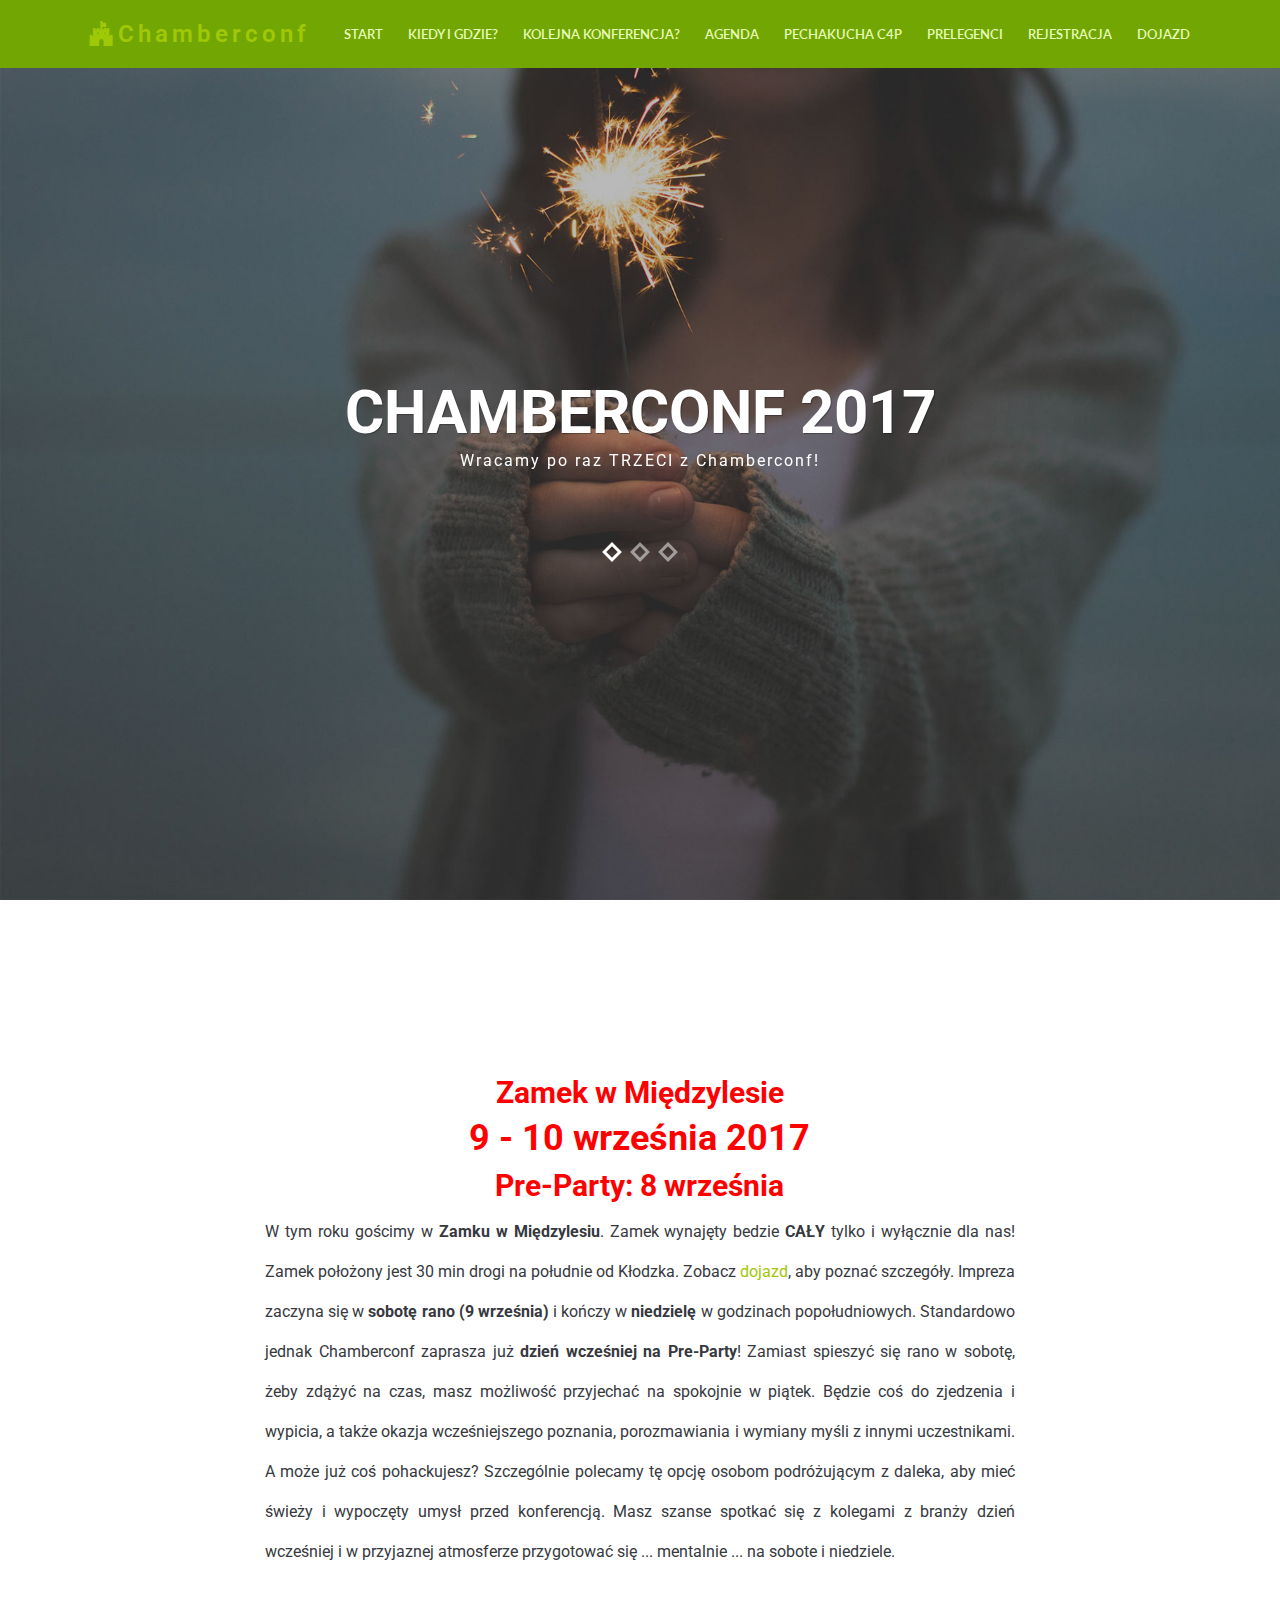
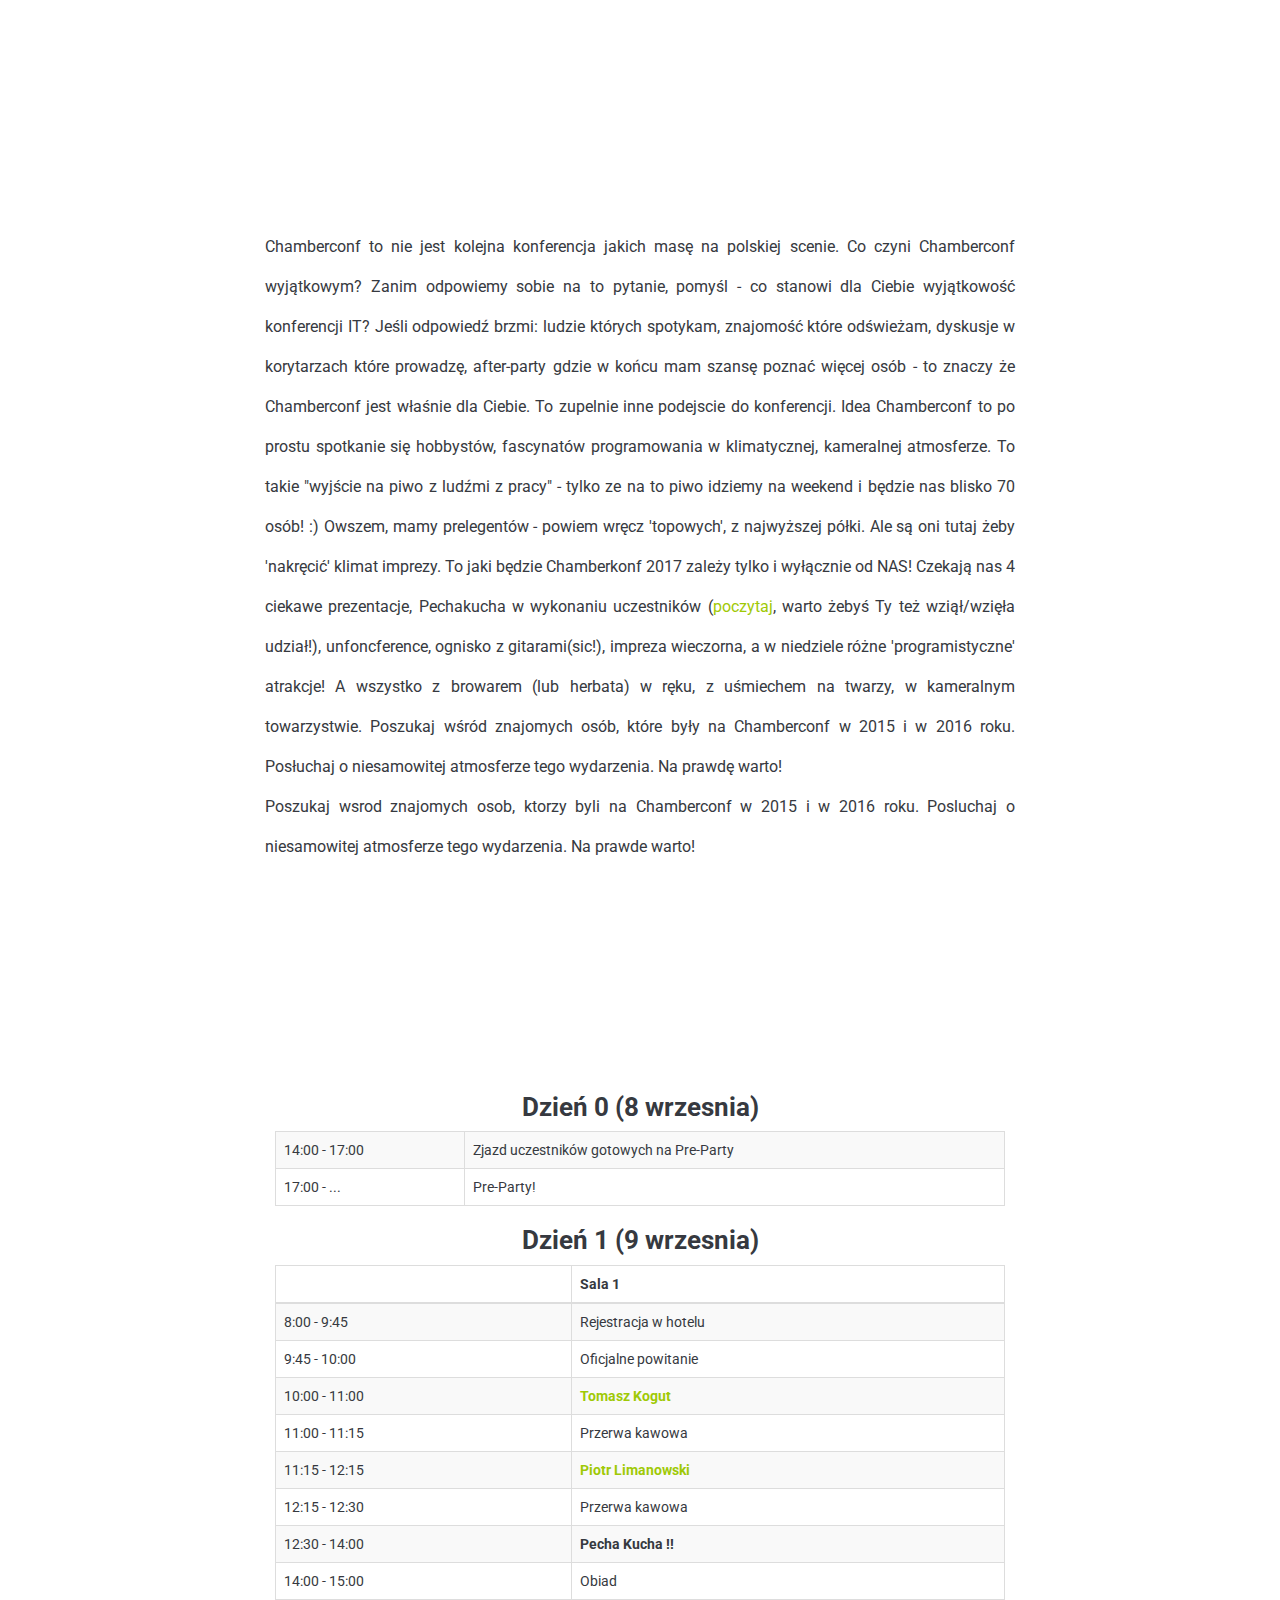
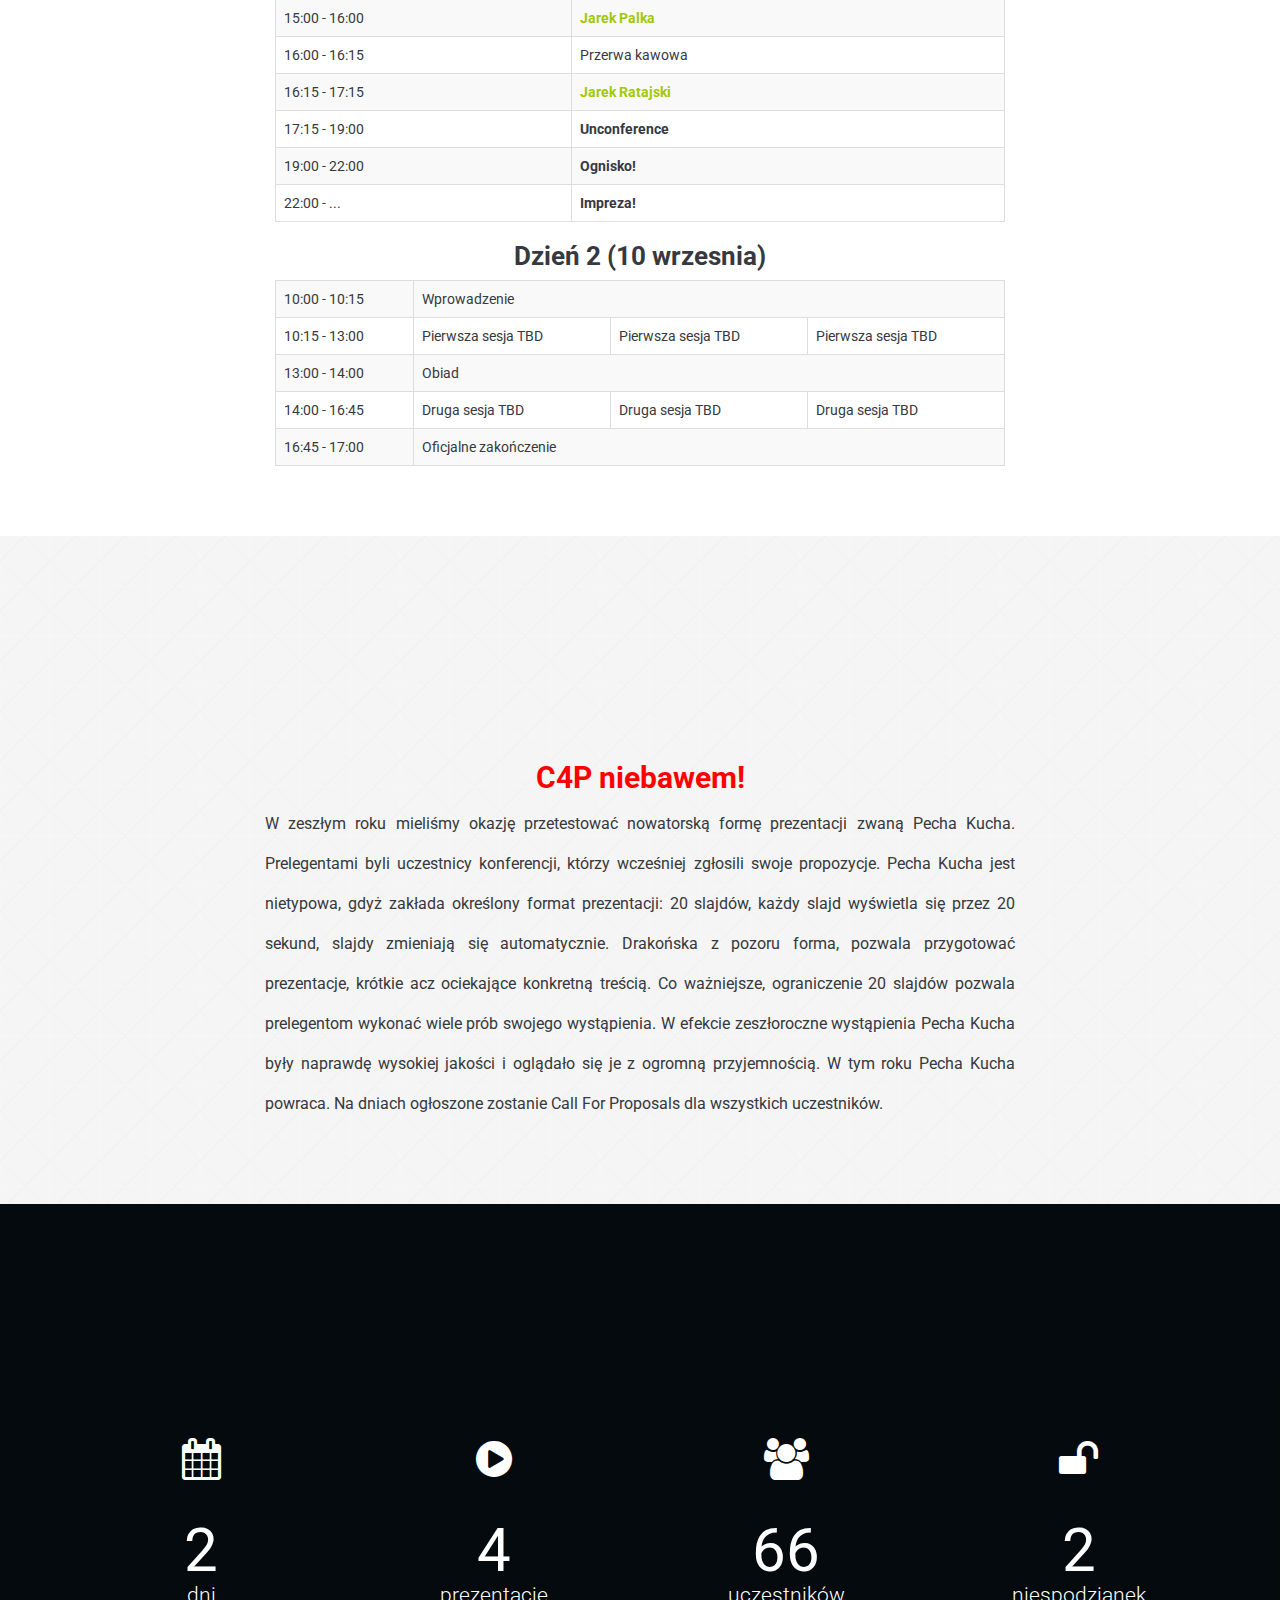
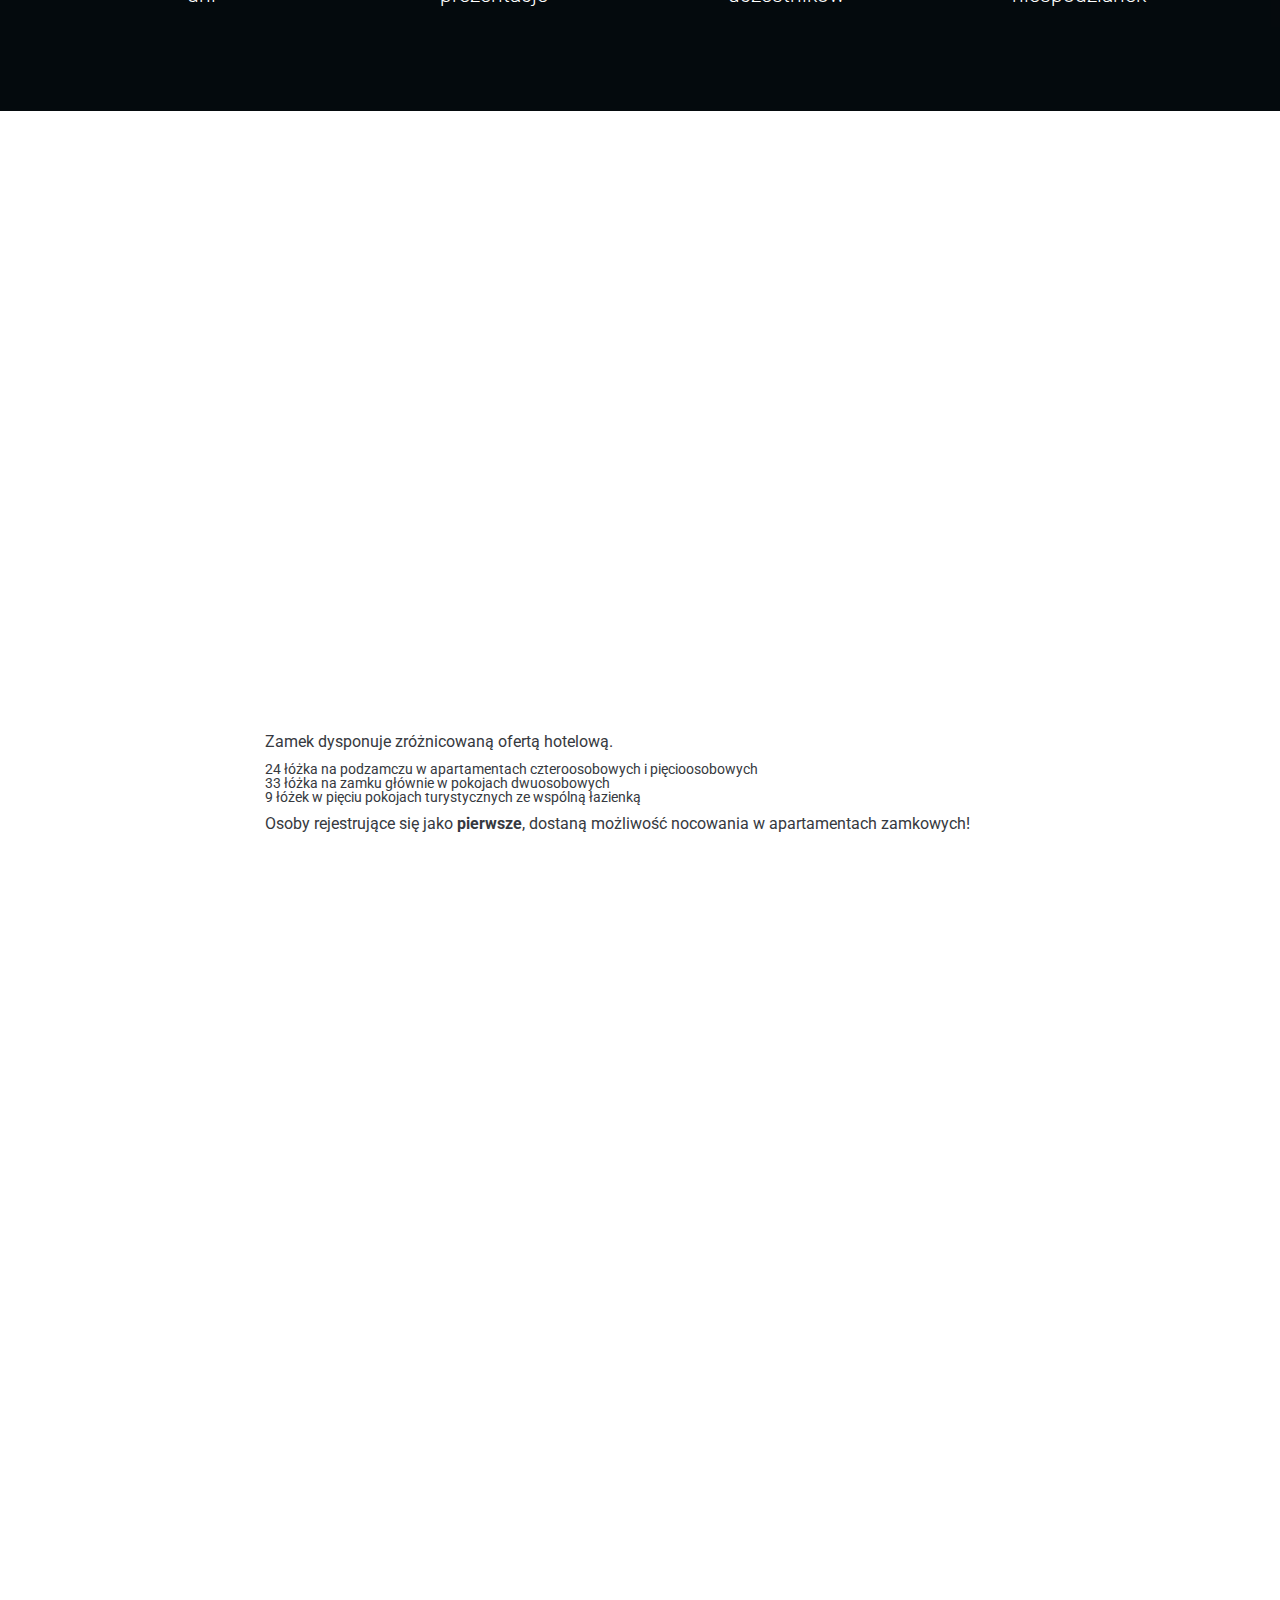
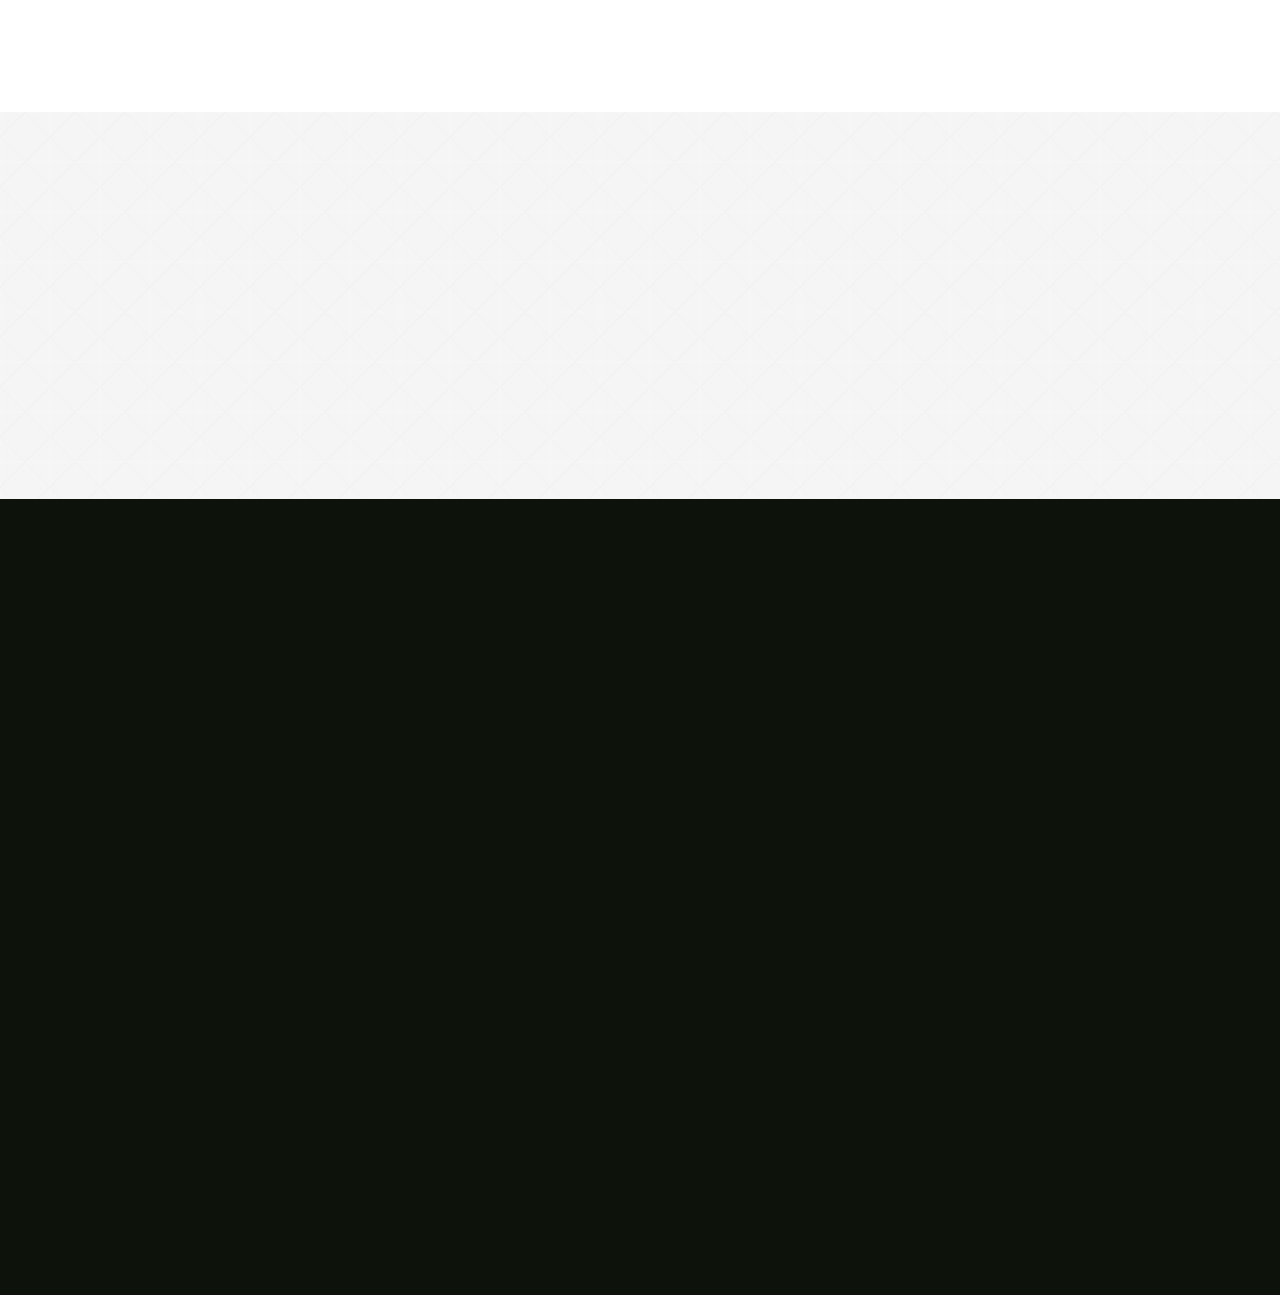
==== commit dda790bd: "Zmiana tabelarycznej agendy na jedo pod drugim" ====
--- a/index.html
+++ b/index.html
@@ -1,4 +1,4 @@
-z<!doctype html>
+<!doctype html>
 <!--
 	Template:	 Unika - Responsive One Page HTML5 Template
 	Author:		 imransdesign.com
@@ -166,7 +166,7 @@
 
     </section>
 
-    
+
     <!-- End team-->
 
 
@@ -217,143 +217,124 @@
                         </div>
                         <!-- End page header-->
                         <div class="col-md-8 col-md-offset-2">
-                          <ul class="nav nav-tabs">
-			    <li><a data-toggle="tab" href="#dzien0">Dzień 0 (8 wrzesnia)</a></li>
-                            <li class="active"><a data-toggle="tab" href="#dzien1">Dzień 1 (9 wrzesnia)</a></li>
-                            <li><a data-toggle="tab" href="#dzien2">Dzień 2 (10 wrzesnia)</a></li>
-                          </ul>
-                            <div class="tab-content">
-                                <div id="dzien1" class="tab-pane fade in active">
-                                    <table class="table table-bordered table-striped">
-                                        <thead>
-                                        <tr>
-                                            <th></th>
-                                            <th>Sala 1</th>
-                                        </tr>
-                                        </thead>
-                                        <tbody>
-                                        <tr>
-                                            <td>8:00 - 9:45</td>
-                                            <td>Rejestracja w hotelu</td>
-                                        </tr>
-                                        <tr>
-                                            <td>9:45 - 10:00</td>
-                                            <td>Oficjalne powitanie</td>
-                                        </tr>
-                                        <tr>
-                                            <td>10:00 - 11:00</td>
-                                            <td><strong><a href="tomasz_kogut.html">Tomasz Kogut</a></strong></td>
-                                        </tr>
-                                        <tr>
-                                            <td>11:00 - 11:15</td>
-                                            <td>Przerwa kawowa</td>
-                                        </tr>
-                                        <tr>
-                                            <td>11:15 - 12:15</td>
-                                            <td><strong><a href="piotr_limanowski.html">Piotr Limanowski</a></strong></td>
-                                        </tr>
-                                        <tr>
-                                            <td>12:15 - 12:30</td>
-                                            <td>Przerwa kawowa</td>
-                                        </tr>
-                                        <tr>
-                                            <td>12:30 - 14:00</td>
-                                            <td><strong>Pecha Kucha !!</strong></td>
-                                        </tr>
-                                        <tr>
-                                            <td>14:00 - 15:00</td>
-                                            <td>Obiad</td>
-                                        </tr>
-                                        <tr>
-                                            <td>15:00 - 16:00</td>
-                                            <td><strong><a href="jaroslaw_palka.html">Jarek Palka</a></strong></td>
-                                        </tr>
-                                        <tr>
-                                            <td>16:00 - 16:15</td>
-                                            <td>Przerwa kawowa</td>
-                                        </tr>
-                                        <tr>
-                                            <td>16:15 - 17:15</td>
-                                            <td><strong><a href="jarek_ratajski.html">Jarek Ratajski</a></strong></td>
-                                        </tr>
-                                        <tr>
-                                            <td>17:15 - 19:00</td>
-                                            <td><strong>Unconference</strong></td>
-                                        </tr>
-                                        <tr>
-                                            <td>19:00 - 22:00</td>
-                                            <td><strong>Ognisko!</strong></td>
-                                        </tr>
-                                        <tr>
-                                            <td>22:00 - ...</td>
-                                            <td><strong>Impreza!</strong></td>
-                                        </tr>
-
-                                        </tbody>
-                                    </table>
-                                </div>
-                                <div id="dzien2" class="tab-pane fade">
-                                    <table class="table table-bordered table-striped">
-                                        <thead>
-                                        <tr>
-                                            <th></th>
-                                            <th></th>
-                                            <th></th>
-                                            <th></th>
-                                        </tr>
-                                        </thead>
-                                        <tbody>
-                                        <tr>
-                                          <td>10:00 - 10:15</td>
-                                          <td colspan="3">Wprowadzenie</td>
-                                        </tr>
-                                        <tr>
-                                          <td>10:15 - 13:00</td>
-                                          <td>Pierwsza sesja TBD</td>
-                                          <td>Pierwsza sesja TBD</td>
-					  <td>Pierwsza sesja TBD</td>
-                                        </tr>
-                                        <tr>
-                                          <td>13:00 - 14:00</td>
-                                          <td colspan="3">Obiad</td>
-                                        </tr>
-                                        <tr>
-                                          <td>14:00 - 16:45</td>
-					  <td>Druga sesja TBD</td>
-                                          <td>Druga sesja TBD</td>
-					  <td>Druga sesja TBD</td>
-                                        </tr>
-                                        <tr>
-                                            <td>16:45 - 17:00</td>
-                                            <td colspan="3">Oficjalne zakończenie</td>
-                                        </tr>
-                                        </tbody>
-                                    </table>
-                                </div>
-				<div id="dzien0" class="tab-pane fade">
-                                    <table class="table table-bordered table-striped">
-                                        <thead>
-                                        <tr>
-                                            <th></th>
-                                            <th></th>
-                                        </tr>
-                                        </thead>
-                                        <tbody>
-					  <tr>
-					    <td>14:00 - 17:00</td>
-                                            <td>Zjazd uczestników gotowych na Pre-Party</td>
-                                        </tr>
-
-					  <tr>
-					    <td>17:00 - ...</td>
-                                            <td>Pre-Party!</td>
-                                        </tr>
-                                        </tbody>
-                                    </table>
-                                </div>
-                            </div>
-                        </div>
-
+                            <div id="dzien0" class="tab-pane fade in active">
+                                <h3 align="center">Dzień 0 (8 wrzesnia)</h3>
+                                <table class="table table-bordered table-striped">
+                                    <tbody>
+                                    <tr>
+                                        <td>14:00 - 17:00</td>
+                                        <td>Zjazd uczestników gotowych na Pre-Party</td>
+                                    </tr>
+
+                                    <tr>
+                                        <td>17:00 - ...</td>
+                                        <td>Pre-Party!</td>
+                                    </tr>
+                                    </tbody>
+                                </table>
+                            </div>
+                            <div id="dzien1" class="tab-pane fade in active">
+                              <h3 align="center">Dzień 1 (9 wrzesnia)</h3>
+                                <table class="table table-bordered table-striped">
+                                    <thead>
+                                    <tr>
+                                        <th></th>
+                                        <th>Sala 1</th>
+                                    </tr>
+                                    </thead>
+                                    <tbody>
+                                    <tr>
+                                        <td>8:00 - 9:45</td>
+                                        <td>Rejestracja w hotelu</td>
+                                    </tr>
+                                    <tr>
+                                        <td>9:45 - 10:00</td>
+                                        <td>Oficjalne powitanie</td>
+                                    </tr>
+                                    <tr>
+                                        <td>10:00 - 11:00</td>
+                                        <td><strong><a href="tomasz_kogut.html">Tomasz Kogut</a></strong></td>
+                                    </tr>
+                                    <tr>
+                                        <td>11:00 - 11:15</td>
+                                        <td>Przerwa kawowa</td>
+                                    </tr>
+                                    <tr>
+                                        <td>11:15 - 12:15</td>
+                                        <td><strong><a href="piotr_limanowski.html">Piotr Limanowski</a></strong></td>
+                                    </tr>
+                                    <tr>
+                                        <td>12:15 - 12:30</td>
+                                        <td>Przerwa kawowa</td>
+                                    </tr>
+                                    <tr>
+                                        <td>12:30 - 14:00</td>
+                                        <td><strong>Pecha Kucha !!</strong></td>
+                                    </tr>
+                                    <tr>
+                                        <td>14:00 - 15:00</td>
+                                        <td>Obiad</td>
+                                    </tr>
+                                    <tr>
+                                        <td>15:00 - 16:00</td>
+                                        <td><strong><a href="jaroslaw_palka.html">Jarek Palka</a></strong></td>
+                                    </tr>
+                                    <tr>
+                                        <td>16:00 - 16:15</td>
+                                        <td>Przerwa kawowa</td>
+                                    </tr>
+                                    <tr>
+                                        <td>16:15 - 17:15</td>
+                                        <td><strong><a href="jarek_ratajski.html">Jarek Ratajski</a></strong></td>
+                                    </tr>
+                                    <tr>
+                                        <td>17:15 - 19:00</td>
+                                        <td><strong>Unconference</strong></td>
+                                    </tr>
+                                    <tr>
+                                        <td>19:00 - 22:00</td>
+                                        <td><strong>Ognisko!</strong></td>
+                                    </tr>
+                                    <tr>
+                                        <td>22:00 - ...</td>
+                                        <td><strong>Impreza!</strong></td>
+                                    </tr>
+
+                                    </tbody>
+                                </table>
+                            </div>
+                            <div id="dzien2" class="tab-pane fade in active">
+                                <h3 align="center">Dzień 2 (10 wrzesnia)</h3>
+                                <table class="table table-bordered table-striped">
+                                    <tbody>
+                                    <tr>
+                                      <td>10:00 - 10:15</td>
+                                      <td colspan="3">Wprowadzenie</td>
+                                    </tr>
+                                    <tr>
+                                      <td>10:15 - 13:00</td>
+                                      <td>Pierwsza sesja TBD</td>
+                                      <td>Pierwsza sesja TBD</td>
+                  <td>Pierwsza sesja TBD</td>
+                                    </tr>
+                                    <tr>
+                                      <td>13:00 - 14:00</td>
+                                      <td colspan="3">Obiad</td>
+                                    </tr>
+                                    <tr>
+                                      <td>14:00 - 16:45</td>
+                  <td>Druga sesja TBD</td>
+                                      <td>Druga sesja TBD</td>
+                  <td>Druga sesja TBD</td>
+                                    </tr>
+                                    <tr>
+                                        <td>16:45 - 17:00</td>
+                                        <td colspan="3">Oficjalne zakończenie</td>
+                                    </tr>
+                                    </tbody>
+                                </table>
+                            </div>
+                        </div>
                     </div>
                 </div>
             </div>
@@ -390,7 +371,7 @@
 		  <p class="description">
 W zeszłym roku mieliśmy okazję przetestować nowatorską formę prezentacji zwaną Pecha Kucha. Prelegentami byli uczestnicy konferencji, którzy wcześniej zgłosili swoje propozycje.
 
-Pecha Kucha jest nietypowa, gdyż zakłada określony format prezentacji: 20 slajdów, każdy slajd wyświetla się przez 20 sekund, slajdy zmieniają się automatycznie. 
+Pecha Kucha jest nietypowa, gdyż zakłada określony format prezentacji: 20 slajdów, każdy slajd wyświetla się przez 20 sekund, slajdy zmieniają się automatycznie.
 Drakońska z pozoru forma, pozwala przygotować prezentacje, krótkie acz ociekające konkretną treścią. Co ważniejsze, ograniczenie 20 slajdów pozwala prelegentom wykonać wiele prób swojego wystąpienia.
 
 W efekcie zeszłoroczne wystąpienia Pecha Kucha były naprawdę wysokiej jakości i oglądało się je z ogromną przyjemnością.
@@ -401,7 +382,7 @@
 	      </div>
 	    </div>
 
-	    
+
           </div> <!-- /.row -->
         </div> <!-- /.container -->
       </div>
@@ -585,7 +566,7 @@
         <!-- End page header-->
 	<div class="container">
 	  <div class="row">
-	    
+
 	    <div class="col-md-offset-2 col-md-8">
 	      <p class="description">
 		Zamek dysponuje zróżnicowaną ofertą hotelową.
@@ -602,17 +583,17 @@
 	  </div>
 	</div>
 
-	
+
         <div class="extra-space-l"></div>
         <div class="extra-space-l"></div>
 
         <!-- Begin prices -->
         <div class="prices">
           <div class="container">
-	    
-	
+
+
                 <div class="row">
-		  
+
 
 
                     <div class="price-box col-sm-12 col-md-5 price-box-featured wow flipInY" data-wow-delay="0.5s">
